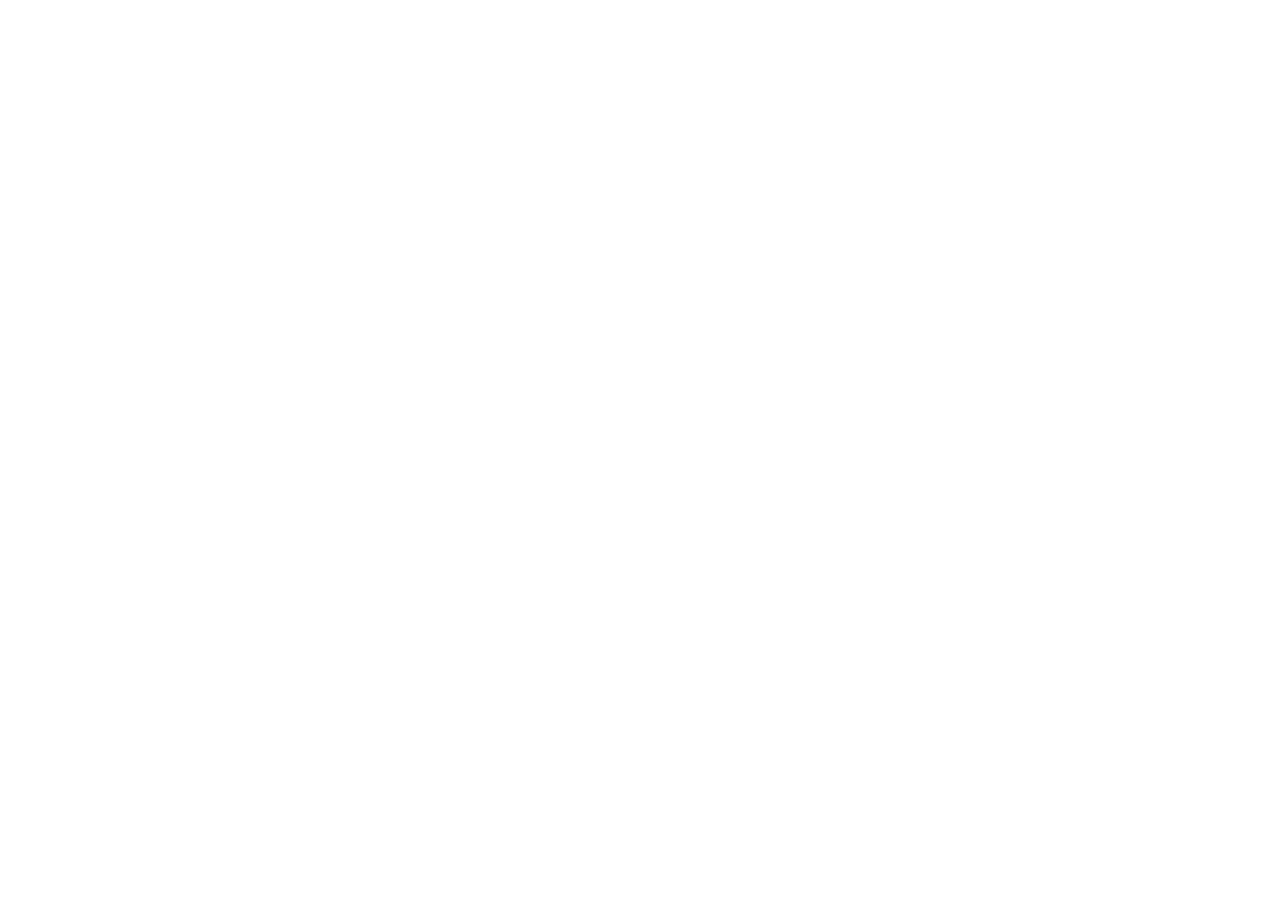
==== public/index.html @ b083a92e "base html and css" ====
<!doctype html>
<html>

<head>

	<meta charset="utf-8">
	<meta name="viewport" content="width=device-width, initial-scale=1.0">

	<title>IssacCohen Project(Placeholder)</title>

	<link rel="stylesheet" type="text/css" href="css/style.css">

</head>

<body>
	
</body>

</html>
---- public/css/style.css ----
/*IssacCohen stylesheet*/
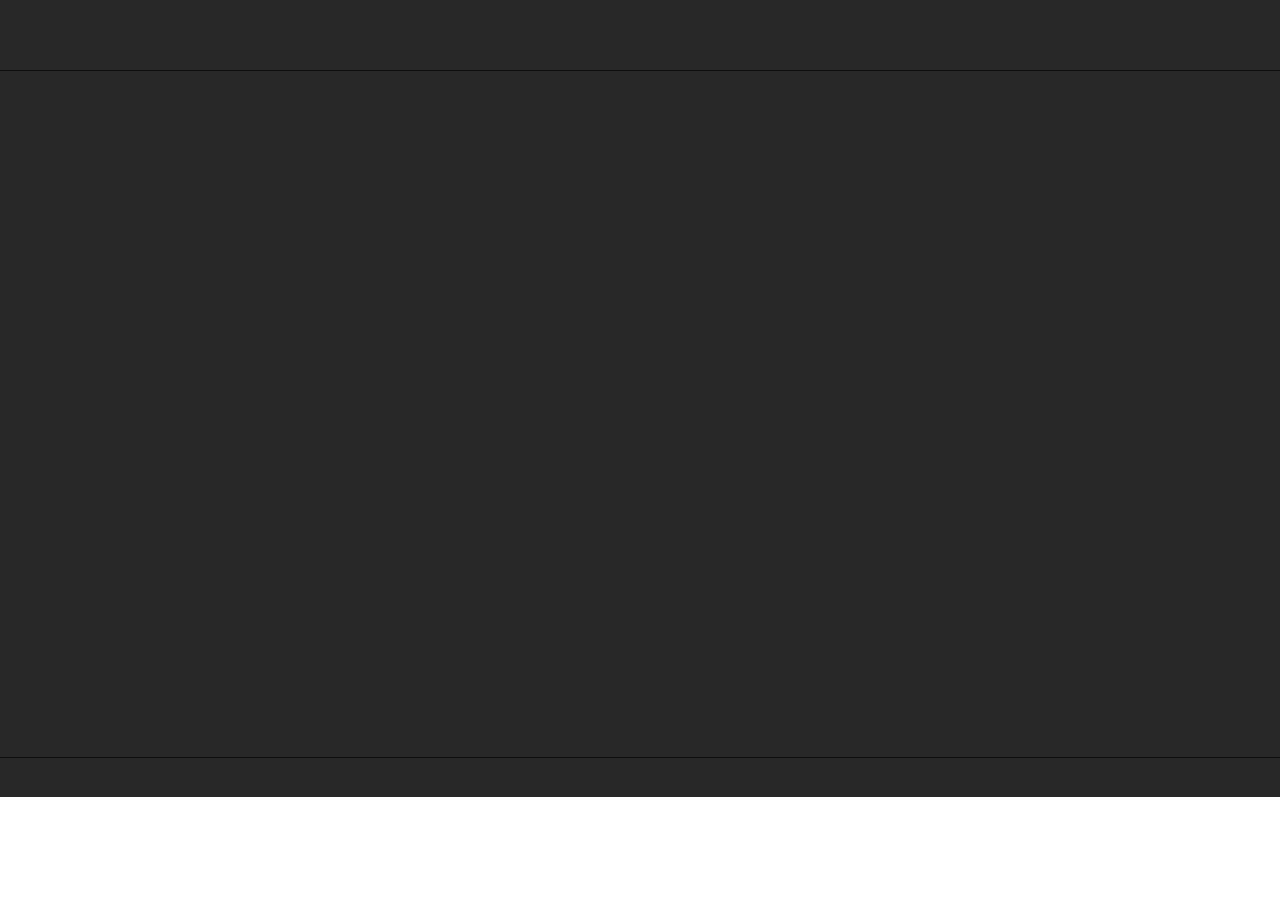
==== commit e08214ca: "more basic structure for the page body" ====
--- a/public/index.html
+++ b/public/index.html
@@ -2,18 +2,27 @@
 <html>
 
 <head>
-
 	<meta charset="utf-8">
 	<meta name="viewport" content="width=device-width, initial-scale=1.0">
 
 	<title>IssacCohen Project(Placeholder)</title>
 
 	<link rel="stylesheet" type="text/css" href="css/style.css">
-
 </head>
 
 <body>
-	
+
+	<div id="wrap">
+
+		<div id="header">
+		</div>
+		<div id="main">
+		</div>
+		<div id="footer">
+		</div> 
+		
+	</div>
+
 </body>
 
 </html>--- a/public/css/style.css
+++ b/public/css/style.css
@@ -1 +1,54 @@
-/*IssacCohen stylesheet*/+/*IssacCohen stylesheet*/
+body{
+
+	font-family: Helvetica,Arial,sans-serif;
+	font-size: 14px;
+	line-height: 20px;
+	margin: 0;
+	padding: 0;
+}
+
+#wrap{
+
+	-webkit-transition: -webkit-filter .25s ease-out 0;
+	-webkit-transition-property: -webkit-filter;
+	-webkit-transition-duration: 0.25s;
+	-webkit-transition-timing-function: ease-out;
+	-webkit-transition-delay: 0s;
+	transition: -webkit-filter .25s ease-out 0s;
+	transition-property: -webkit-filter;
+	transition-duration: 0.25s;
+	transition-timing-function: ease-out;
+	transition-delay: 0s;
+	
+	position: relative;
+	overflow-x: hidden;
+
+	margin: 0;
+}
+
+#header{
+
+	background: #282828;
+	display: block;
+	width: 100%;
+	height: 5em;
+	border-bottom: 1px solid #0e0e0e;
+	margin: 0;
+}
+
+#main{
+
+	display: block;
+	height:49em;
+	background: #282828;
+}
+
+#footer{
+
+	display: block;
+	background: #282828;
+	width: 100%;
+	border-top: 1px solid #0e0e0e;
+	height:2.8em;
+}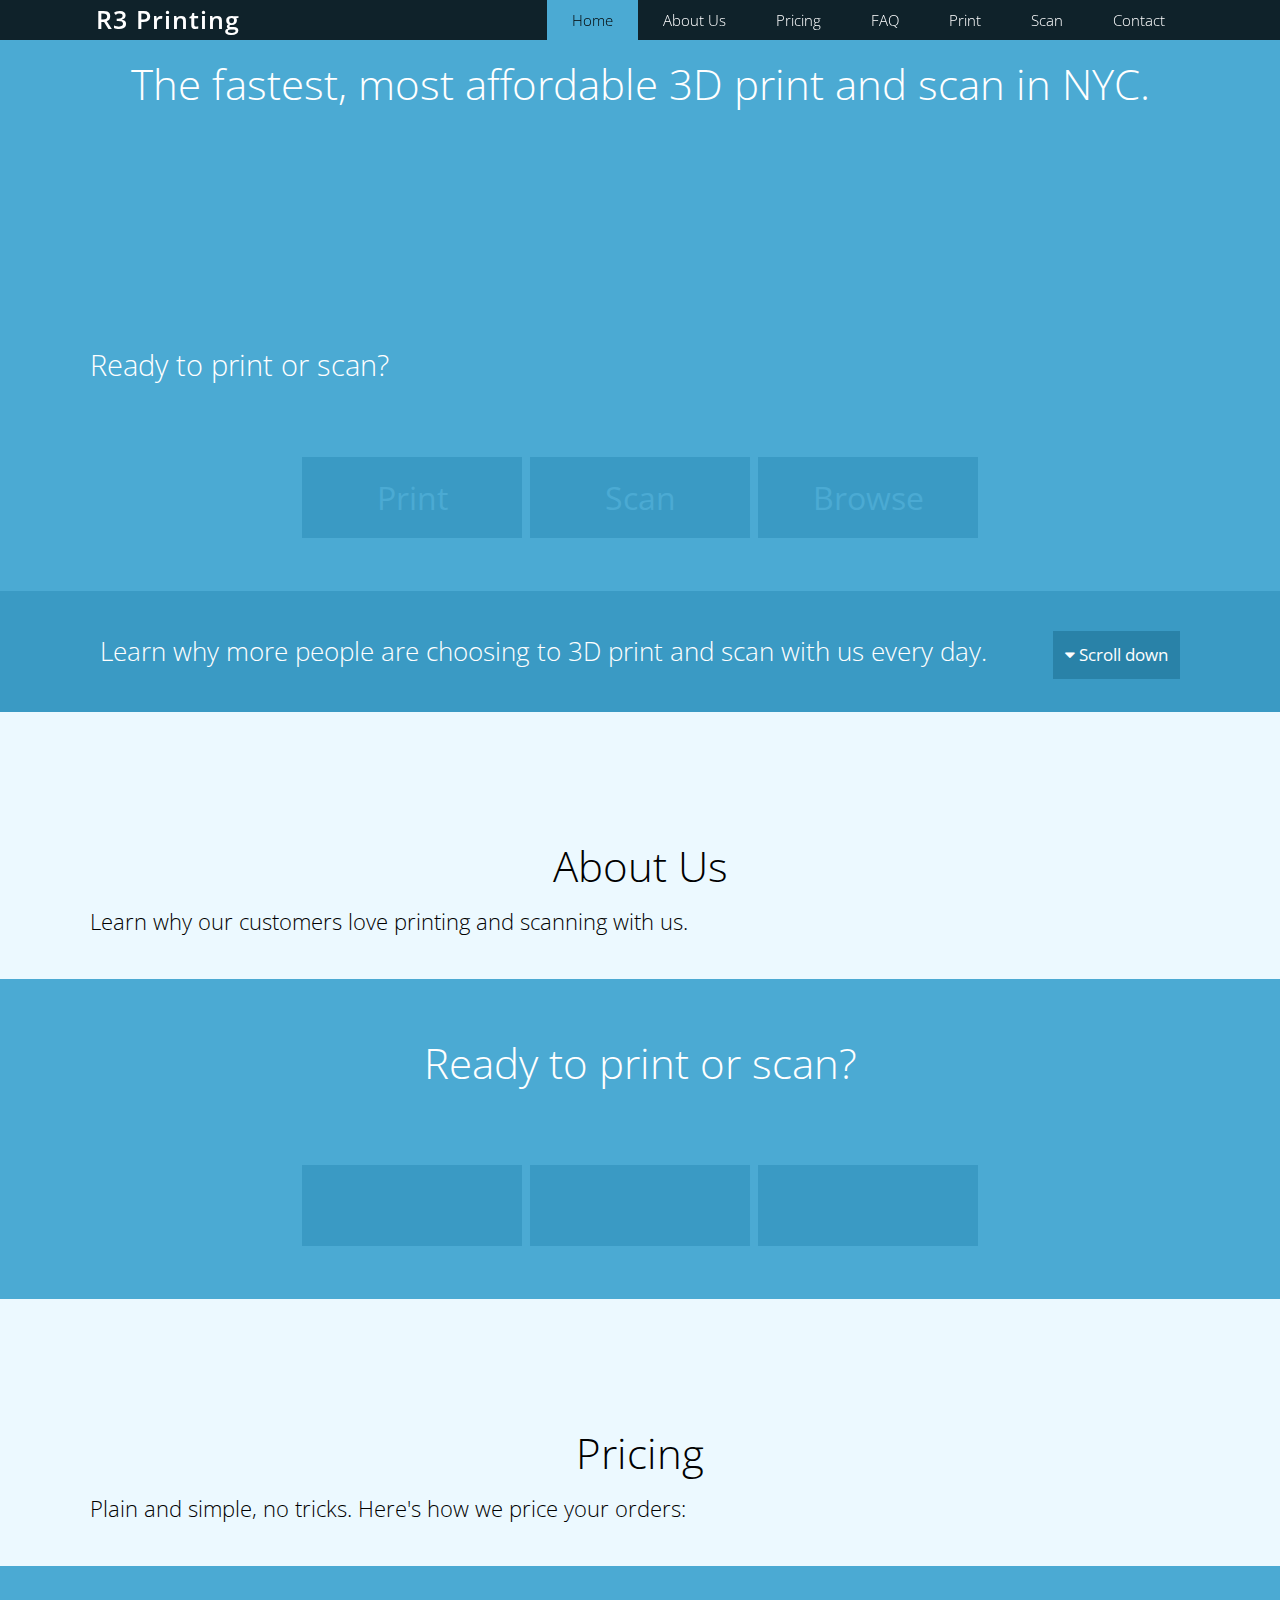
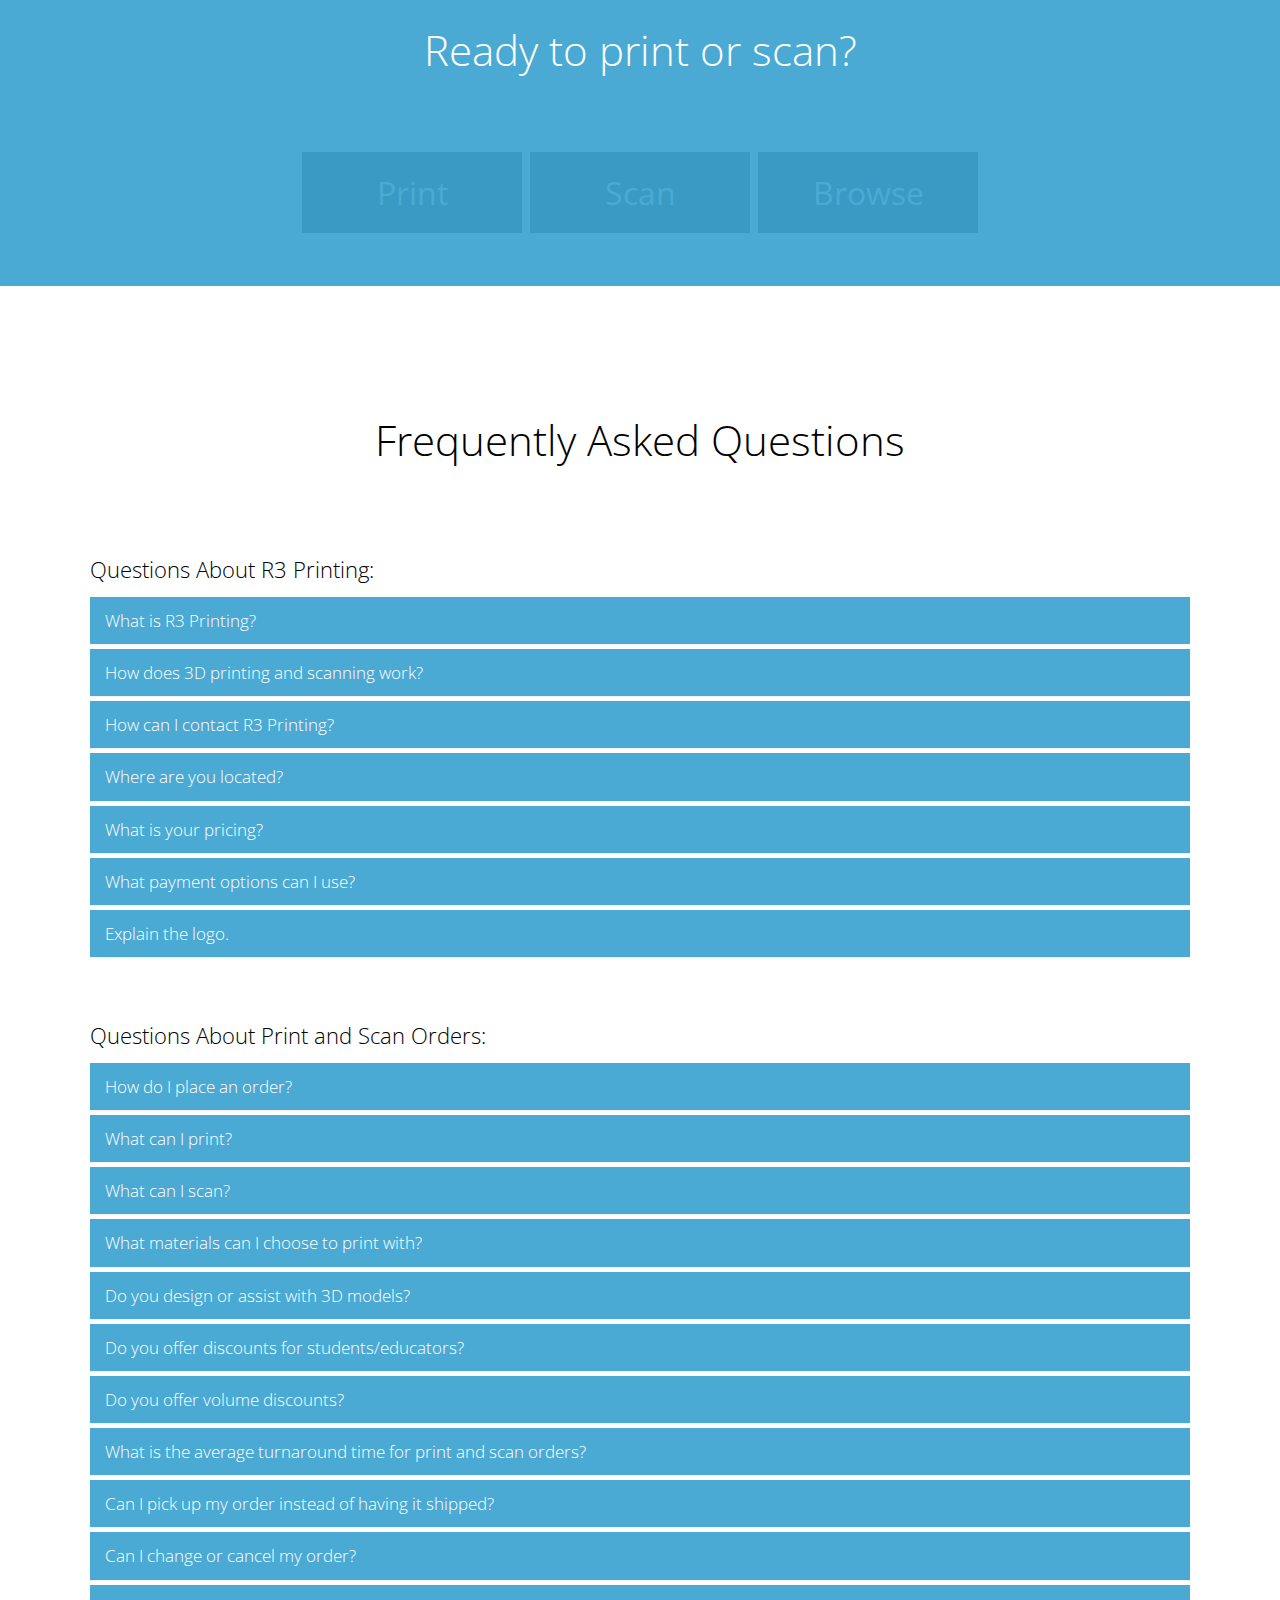
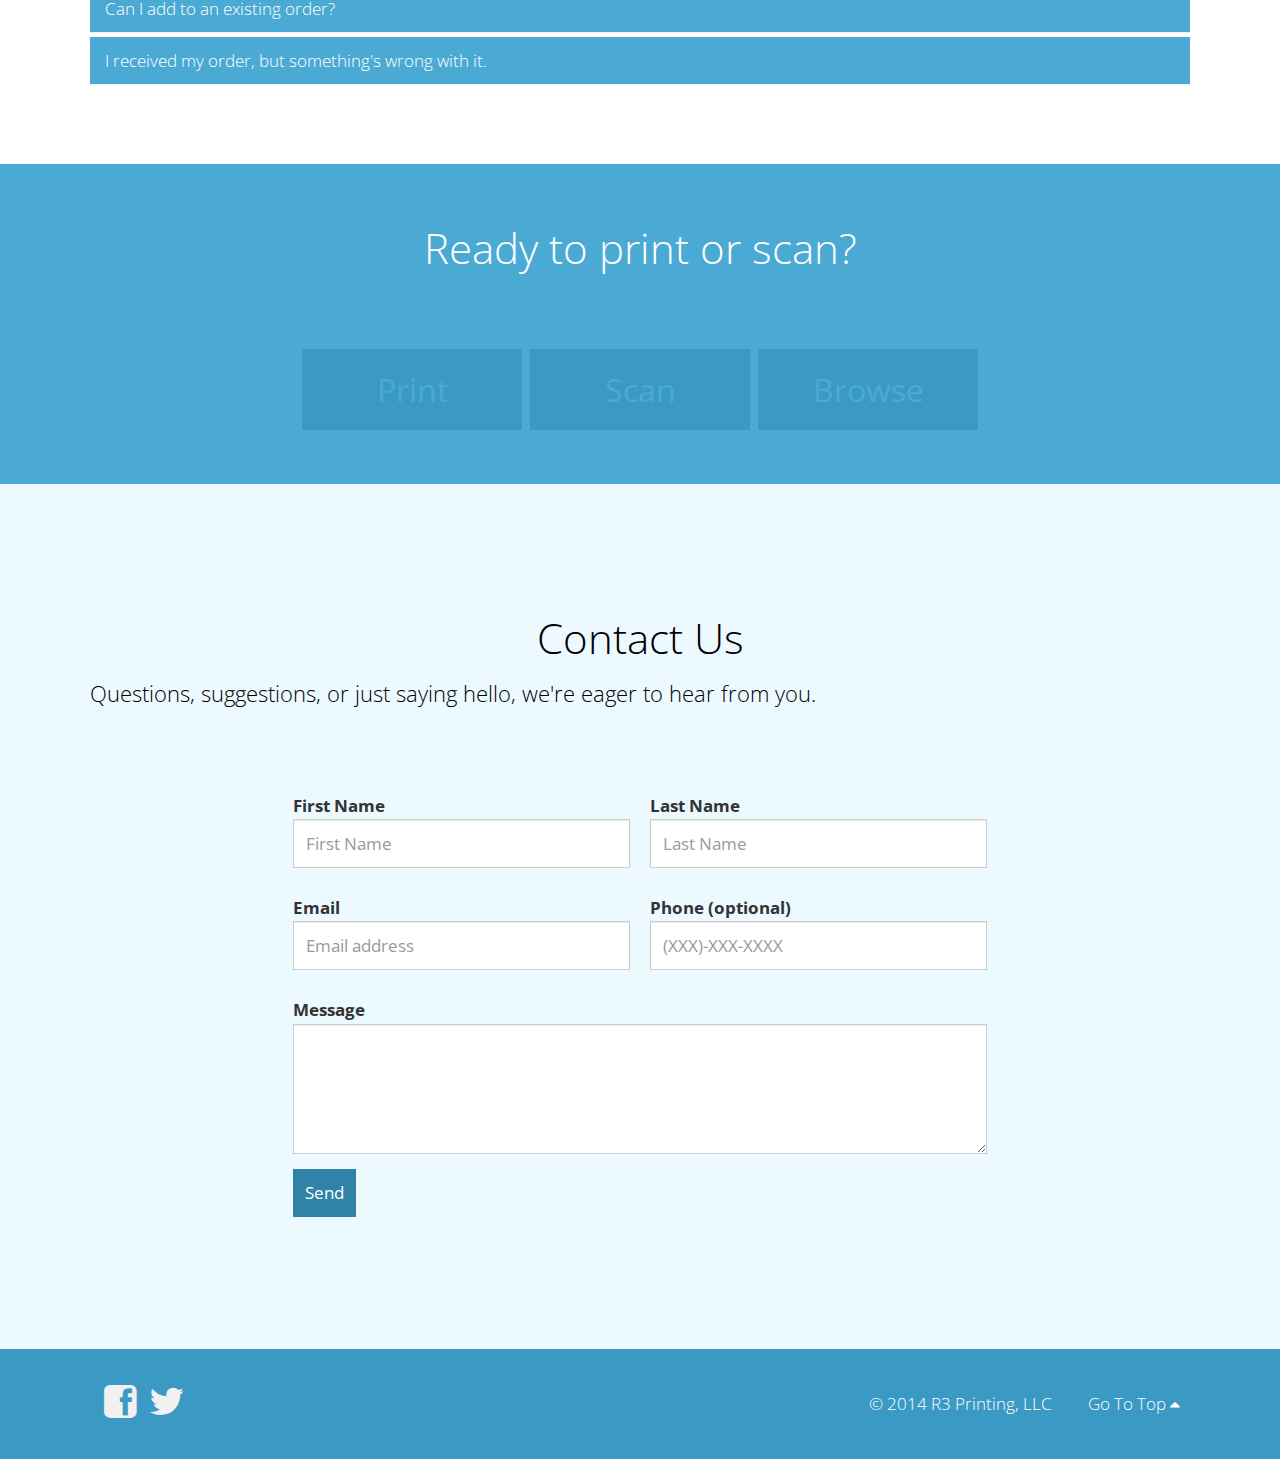
==== commit 6f973232: "Major Restructure and include fixes" ====
--- a/public/index.html
+++ b/public/index.html
@@ -1,28 +1,544 @@
-<!doctype html>
-<html>
-
+<!DOCTYPE html>
+<html lang="en">
 <head>
-	<meta charset="utf-8">
-	<meta name="viewport" content="width=device-width, initial-scale=1.0">
-
-	<title>IssacCohen Project(Placeholder)</title>
-
-	<link rel="stylesheet" type="text/css" href="css/style.css">
+  <title>R3 Printing</title>
+  <meta name="viewport" content="width=device-width, initial-scale=1.0">
+  <meta charset="utf-8">
+  <meta name="description" content="The fastest, most affordable 3D print and scan in NYC.">
+  <meta name="author" content="R3 Printing">
+
+  <!-- Load The Story -->
+  <link id="the-story-css-file" href="css/the-story.min.css" rel="stylesheet" media="screen">
+
+  <!-- Favicon -->
+  <link rel="shortcut icon" href="images/favicon.ico">
+
+
+<meta http-equiv=X-UA-Compatible content=IE=edge>
+<script src="lib/js/jquery-1.9.1.min.js"></script>
+  <script src="lib/js/forms.js"></script>
+  <script src="lib/js/ajaxfileupload.js"></script>
+  <script>
+  if (typeof jQuery == 'undefined') {
+    document.write(unescape("%3Cscript src='lib/js/jquery-1.9.1.min.js' type='text/javascript'%3E%3C/script%3E"));
+  }
+  </script>
+  <script>
+        $(document).ready(function(){
+              $('.message').click(function(){       
+                  $(this).animate({top: -$(this).outerHeight()}, 500);
+              });
+              // Make send button change into "loading":
+              $('#send').on('click', function () {
+               $('#send').button('loading');
+               });
+              var options = { 
+                complete: function(response) 
+                {
+                    $('#modalBody').html(response.responseText);
+                    $('#myModal').modal({show:true});
+                    $('#send').button('reset');
+                }
+              }; 
+             $('#myForm').ajaxForm(options);
+        });   
+   </script>
 </head>
 
-<body>
-
-	<div id="wrap">
-
-		<div id="header">
-		</div>
-		<div id="main">
-		</div>
-		<div id="footer">
-		</div> 
-		
-	</div>
-
+
+<body id="top" data-spy="scroll" data-target=".navbar" data-offset="50">
+  <nav class="navbar navbar-default navbar-fixed-top" role="navigation">
+    <div class="navbar-container">
+      <div class="navbar-header">
+        <button type="button" class="navbar-toggle" data-toggle="collapse" data-target=".navbar-ex1-collapse">
+          <span class="sr-only">Toggle navigation</span>
+          <i class="fa fa-bars"></i>
+        </button>
+        <a class="navbar-brand" href="#">R3 Printing</a> 
+      </div>
+      <div id="nav-collapse" class="collapse navbar-collapse navbar-ex1-collapse">
+        <ul class="nav navbar-nav navbar-right">
+          <li class="active"><a title="Home" class="scroll brand-1" href="#Home">Home</a></li>
+          <li><a title="About Us" href="#About" class=" scroll brand-4">About Us</a></li>
+          <li><a title="Pricing" href="#Pricing" class="scroll brand-3">Pricing</a></li>
+          <li><a title="FAQ" href="#FAQ" class="scroll fadeto brand-4">FAQ</a></li>
+          <li><a title="Print" href="print.html">Print</a></li>
+          <li><a title="Scan" href="scan.html">Scan</a></li>
+          <li><a title="Contact Us" href="#Contact" class="scroll fadeto brand-3">Contact</a></li>
+        </ul>
+      </div>
+    </div>
+  </nav>
+
+
+
+
+
+  <!-- Home Page -->
+  <div id="Home" class="newsletter color-1">
+    <div class="inner-page">
+      <h2 class="page-headline">The fastest, most affordable 3D print and scan in NYC.</h2>
+    </div>
+    <div class="row inner-page">
+      <div class="col-md-4 col-md-pull-8">
+        <ul class="big-list">
+          <li><i></i> There's many reasons to love printing and scanning with R3.</li>
+        </ul>
+      </div>
+    </div>
+  </div> 
+
+  <div class="clients color-1">
+      <div class="inner-page">
+        <h3 class="headline">Ready to print or scan?</h3>
+      </div>
+      <div class="inner-page row">
+        <ul class="clients list-inline">
+          <li><i></i> <a href="http://www.r3printing.com/print" >Print </a></li>
+          <li><i></i> <a href="http://www.r3printing.com/scan" >Scan</a></li>
+          <li><i></i> <a href="http://www.r3printing.com/free-objects" >Browse</a></li>
+        </ul> 
+      </div>
+    </div>
+  </div>
+
+  <div class="sign-up color-2 visible-lg">
+    <div class="row inner-page">
+      <div class="col-md-12">
+        <h4 class="pull-left">Learn why more people are choosing to 3D print and scan with us every day.</h4>
+        <a href="#About" class="scroll btn btn-primary pull-right"><i class="fa fa-caret-down"></i> Scroll down</a>
+      </div>
+    </div>
+  </div> 
+  <!-- End Home Page-->  
+
+
+
+
+
+<!-- About Us page-->
+<div id="About" class="page color-3">
+  <div class="inner-page">
+    <h2 class="page-headline">About Us</h2>
+    <h4 class="headline">Learn why our customers love printing and scanning with us.</h4>
+
+
+
+</div>
+<div class="clients color-1">
+      <div class="inner-page">
+        <h2 class="page-headline">Ready to print or scan?</h2>
+      </div>
+      <div class="inner-page row">
+        <ul class="clients list-inline">
+          <li><i></i> <a href="http://www.r3printing.com/print" >Print </a></li>
+          <li><i></i> <a href="http://www.r3printing.com/scan" >Scan</a></li>
+          <li><i></i> <a href="http://www.r3printing.com/free-objects" >Browse</a></li>
+        </ul> 
+      </div>
+    </div>
+  </div>
+</div>
+
+
+
+  <!-- Pricing page -->
+  <div id="Pricing" class="page color-3">
+    <div class="inner-page">
+      <h2 class="page-headline">Pricing</h2>
+      <h4 class="headline">Plain and simple, no tricks. Here's how we price your orders:</h4>
+
+
+    </div>
+  </div>
+  <div class="clients color-1">
+      <div class="inner-page">
+        <h2 class="page-headline">Ready to print or scan?</h2>
+      </div>
+      <div class="inner-page row">
+        <ul class="clients list-inline">
+          <li><i></i> <a href="http://www.r3printing.com/print" >Print </a></li>
+          <li><i></i> <a href="http://www.r3printing.com/scan" >Scan</a></li>
+          <li><i></i> <a href="http://www.r3printing.com/free-objects" >Browse</a></li>
+        </ul> 
+      </div>
+    </div>
+  </div>
+  </div>
+ 
+
+
+
+
+  <!-- FAQ page -->
+  <div id="FAQ" class="page color-4">
+    <div class="inner-page">
+      <h2 class="page-headline">Frequently Asked Questions</h2>
+    </div>
+    <div class="row inner-page">
+      <h4>Questions About R3 Printing:</h4>
+        <!-- Accordions -->
+        <div class="panel-group" id="accordion">
+          <div class="panel panel-primary">
+            <a class="accordion-toggle" data-toggle="collapse" data-parent="#accordion2" href="#collapseOne">
+              <div class="panel-heading">
+                What is R3 Printing?
+              </div>
+            </a>
+            <div id="collapseOne" class="accordion-body collapse">
+              <div class="panel-body">
+                <p>R3 Printing is your area's fastest, most affordable 3D printing and scanning service. At R3 Printing, you can take a virtual 3D file and make it into a physical object you can touch and feel. Or you can do the reverse: scan any physical object and turn it into a virtual 3D representation that you can modify, manipulate, and even print again! </p>
+                <p>Learn more about how 3D printing and scanning works below by clicking the next question below.</p>
+              </div>
+            </div>
+          </div>
+          <div class="panel panel-primary">
+            <a class="accordion-toggle" data-toggle="collapse" data-parent="#accordion2" href="#collapseTwo">
+              <div class="panel-heading">
+                How does 3D printing and scanning work?
+              </div>
+            </a>
+            <div id="collapseTwo" class="accordion-body collapse">
+              <div class="panel-body">
+                <p>There are multiple methods to 3D print an object, but they all rely on the same principle: a 3D printer takes a raw material, like PLA plastic, and deposits it in layers, building an object layer by layer from the ground up. The thinner the layers, the less noticable they are. Our highest resolution is a 100 micron layer height, no thicker than a single sheet of paper, which allows for ultra-smooth 3D printed parts with structural and aesthetic qualities comparable to their injection-molded or CNC counterparts</p>
+                <p>The basic principle behind 3D scanning relies on a camera attached to a computer to be able to gauge distance. A regular camera can only see images, but cannot tell distance. Your brain can gauge distance because you have two eyes, and it calculates distance via the slight variations in the two images each eye produces. Our 3D scanners work in a very similar way, sometimes using multiple cameras to tell distance, and sometimes with the assistance of a laser.</p>
+              </div>
+            </div>
+          </div>
+          <div class="panel panel-primary">
+            <a class="accordion-toggle" data-toggle="collapse" data-parent="#accordion2" href="#collapseThree">
+              <div class="panel-heading">
+                How can I contact R3 Printing?
+              </div>
+            </a>
+            <div id="collapseThree" class="accordion-body collapse">
+              <div class="panel-body">
+                <p>You can contact us via our built-in web form on our <a href="http://www.r3printing.com/contact" >Contact</a> page, or reach out to us from your own email account at <a href="mailto: contact@r3printing.com" >contact@r3printing.com</a>. Also feel free to reach out via our social media pages, linked to at the bottom of every page.</p>
+                <p>We'd love to hear from you, so please feel free to reach out with questions, comments, concerns, suggestions, or just to say hello!</p>
+              </div>
+            </div>
+          </div>
+         <div class="panel panel-primary">
+            <a class="accordion-toggle" data-toggle="collapse" data-parent="#accordion2" href="#collapse8">
+              <div class="panel-heading">
+                Where are you located?
+              </div>
+            </a>
+            <div id="collapse8" class="accordion-body collapse">
+              <div class="panel-body">
+                <p>While our headquarters are located in Morningside Heights, our <a href="http://www.r3printing.com/automated-pickup-dropoff-kiosk" >Automated Pickup/Dropoff Kiosk</a> is at a different location. To pick up your prints or to drop off objects to be scanned, head to our <a href="http://www.r3printing.com/automated-pickup-dropoff-kiosk" >Automated Pickup/Dropoff Kiosk</a> at (address to be determined).</p>
+              </div>
+            </div>
+          </div>
+          <div class="panel panel-primary">
+            <a class="accordion-toggle" data-toggle="collapse" data-parent="#accordion2" href="#collapseFive">
+              <div class="panel-heading">
+                What is your pricing?
+              </div>
+            </a>
+            <div id="collapseFive" class="accordion-body collapse">
+              <div class="panel-body">
+                <p>Our print pricing is based on the volume of plastic required to print your object. The cost of scanning is tiered. Each object is a flat fee depending on which tier it falls into. Tiers are determined by object size. Additional fees may apply for print and/or scan options such as expedited turnaround or finishing options.</p>
+                <p>Get more details on our <a href="http://www.r3printing.com/Pricing" >Pricing</a> page.</p>
+              </div>
+            </div>
+          </div>
+          <div class="panel panel-primary">
+            <a class="accordion-toggle" data-toggle="collapse" data-parent="#accordion2" href="#collapseSix">
+              <div class="panel-heading">
+                What payment options can I use?
+              </div>
+            </a>
+            <div id="collapseSix" class="accordion-body collapse">
+              <div class="panel-body">
+                <p>We accept all major credit and debit cards as well as PayPal.</p>
+                <p>Use your credit/debit card or PayPal account to pay securely online or at our <a href="http://www.r3printing.com/automated-pickup-dropoff-kiosk" >Automated Pickup/Dropoff Kiosk</a>. All orders must be paid before the print or scan process can begin. </p>
+              </div>
+            </div>
+          </div>
+          <div class="panel panel-primary">
+            <a class="accordion-toggle" data-toggle="collapse" data-parent="#accordion2" href="#collapseSeven">
+              <div class="panel-heading">
+                Explain the logo.
+              </div>
+            </a>
+            <div id="collapseSeven" class="accordion-body collapse">
+              <div class="panel-body">
+                <p>The funny-looking 'R' with the superscript '3' is actually a mathematical notation. The 'R' stands for 'real numbers' (yes, there is such a thing as imaginary numbers!), and the '3' superscript denotes a three-dimensional system. So mathematically speaking, our logo just says "3D Printing"!</p>
+              </div>
+            </div>
+          </div>
+        </div> <!-- /Accordion -->
+
+<div style="height: 50px;">&nbsp;</div>
+
+<h4>Questions About Print and Scan Orders:</h4>
+        <!-- Accordions -->
+        <div class="panel-group" id="accordion">
+           <div class="panel panel-primary">
+            <a class="accordion-toggle" data-toggle="collapse" data-parent="#accordion2" href="#collapseFour">
+              <div class="panel-heading">
+                How do I place an order?
+              </div>
+            </a>
+            <div id="collapseFour" class="accordion-body collapse">
+              <div class="panel-body">
+                <p>To submit your object for printing, head over to our <a href="http://www.r3printing.com/print" >Print</a> page and follow the steps. Your object must be in a watertight or manifold .stl file. For more information on this, head over to our <a href="http://www.r3printing.com/printing-help" >Printing Help</a> page or <a href="http://www.r3printing.com/contact" >Contact Us</a> if you need additional assistance. Once your object is submitted and payment is received, the printing process begins, and you will be notified when your print is complete and ready for pickup or has been shipped!</p>
+                <p>To submit an object for scanning, visit our <a href="http://www.r3printing.com/automated-pickup-dropoff-kiosk" >Automated Pickup/Dropoff Kiosk</a>. When your object has been scanned, it will be available for retreival and the .stl file of the scan will be emailed to you. Read more about scanning with us on the <a href="http://www.r3printing.com/scan" >Scan</a> page.</p>
+              </div>
+            </div>
+          </div>
+          <div class="panel panel-primary">
+            <a class="accordion-toggle" data-toggle="collapse" data-parent="#accordion2" href="#collapse9">
+              <div class="panel-heading">
+                What can I print?
+              </div>
+            </a>
+            <div id="collapse9" class="accordion-body collapse">
+              <div class="panel-body">
+                <p>Pretty much anything! Your object must be a 'watertight' or 'manifold' .stl file for it to be accepted. For more information on this, head over to our <a href="http://www.r3printing.com/printing-help" >Printing Help</a> page or <a href="http://www.r3printing.com/contact" >Contact Us</a> if you need additional assistance. If you haven't designed your own object, you can browse a virtually bottomless library of printable objects on sites like <a href="http://www.thingiverse.com" >Thingiverse</a>. </p>
+                  <p>Past that, you are limited only by our maximum print size (24" L x 24" W x 24" H) and your imagination! Please note that certain objects might be banned by our <a href="http://www.r3printing.com/terms-of-use" >Terms of Use</a>.</p>
+              </div>
+            </div>
+          </div>
+          <div class="panel panel-primary">
+            <a class="accordion-toggle" data-toggle="collapse" data-parent="#accordion2" href="#collapsescan">
+              <div class="panel-heading">
+                What can I scan?
+              </div>
+            </a>
+            <div id="collapsescan" class="accordion-body collapse">
+              <div class="panel-body">
+                <p>Anything our scanners can handle! Read more about our scanning capabilities on our <a href="http://www.r3printing.com/scan" >Scan</a> page.Check out the pricing system for scans on our <a href="http://www.r3printing.com/pricing" >Pricing</a> page.</p>
+                <p>Please note that certain objects might be banned by our <a href="http://www.r3printing.com/terms-of-use" >Terms of Use</a>.</p>
+              </div>
+            </div>
+          </div>
+          <div class="panel panel-primary">
+            <a class="accordion-toggle" data-toggle="collapse" data-parent="#accordion2" href="#collapse10">
+              <div class="panel-heading">
+                What materials can I choose to print with?
+              </div>
+            </a>
+            <div id="collapse10" class="accordion-body collapse">
+              <div class="panel-body">
+                <p>We print exclusively with PLA plastic. PLA (short for Polylactic Acid) is a biodegradable plastic derived from corn starch. It's green to produce and green to discard. You can even compost your prints to be extra friendly to the environment.</p>
+                <p>But just because we print in one type of plastic doesn't mean you don't have options! We offer a wide array of colors, and you can also choose from specialty options such as flexible PLA.</p>
+                <p>PLA is also non-toxic. PLA-printed parts are safe to be around children, though please know that PLA is not currently FDA approved, and should not be used as utensils and should be kept away from heat or hot liquids. Learn more about PLA's material properties on our <a href="http://www.r3printing.com/engineering" >Engineering</a> page.</p>
+              </div>
+            </div>
+          </div>
+          <div class="panel panel-primary">
+            <a class="accordion-toggle" data-toggle="collapse" data-parent="#accordion2" href="#collapse11">
+              <div class="panel-heading">
+                Do you design or assist with 3D models?
+              </div>
+            </a>
+            <div id="collapse11" class="accordion-body collapse">
+              <div class="panel-body">
+                <p>Unfortunately, our current manpower doesn't allow us to do so. However, we would love to provide this service, so if you're an experienced 3D modeler, please <a href="http://www.r3printing.com/contact" >Contact Us</a> !</p>
+              </div>
+            </div>
+          </div>
+          <div class="panel panel-primary">
+            <a class="accordion-toggle" data-toggle="collapse" data-parent="#accordion2" href="#collapse12">
+              <div class="panel-heading">
+                Do you offer discounts for students/educators?
+              </div>
+            </a>
+            <div id="collapse12" class="accordion-body collapse">
+              <div class="panel-body">
+                <p>You bet!</p>
+                <p>Anyone with a .edu email address automatically gets a 10% reduction for any print or scan offer.</p>
+              </div>
+            </div>
+          </div>
+          <div class="panel panel-primary">
+            <a class="accordion-toggle" data-toggle="collapse" data-parent="#accordion2" href="#collapse13">
+              <div class="panel-heading">
+                Do you offer volume discounts?
+              </div>
+            </a>
+            <div id="collapse13" class="accordion-body collapse">
+              <div class="panel-body">
+                <p>Unfortunately, the very nature of 3D printing doesn't allow for volume discounts. It takes the same amount of time and plastic to print or scan each individual object in a large order as in a small one. But we're working hard to streamline our process so that we can offer you the lowest possible price on all of our services.</p>
+              </div>
+            </div>
+          </div>
+          <div class="panel panel-primary">
+            <a class="accordion-toggle" data-toggle="collapse" data-parent="#accordion2" href="#collapse14">
+              <div class="panel-heading">
+                What is the average turnaround time for print and scan orders?
+              </div>
+            </a>
+            <div id="collapse14" class="accordion-body collapse">
+              <div class="panel-body">
+                <p>We pride ourselves on consistently getting our clients their prints and scans done and back in their hands in under a week and a half. However, during times of high demand or for large print orders, the turnaround time may increase slightly.</p>
+              </div>
+            </div>
+          </div>
+          <div class="panel panel-primary">
+            <a class="accordion-toggle" data-toggle="collapse" data-parent="#accordion2" href="#collapse15">
+              <div class="panel-heading">
+                Can I pick up my order instead of having it shipped?
+              </div>
+            </a>
+            <div id="collapse15" class="accordion-body collapse">
+              <div class="panel-body">
+                <p>Absolutely! We recognize that receiving your print or scanned object in a timely manner is important, so we've made picking up orders very convenient with our <a href="http://www.r3printing.com/automated-pickup-dropoff-kiosk" >Automated Pickup/Dropoff Kiosk</a>. All you need to do is bring your order confirmation code with you either printed or on your mobile device, scan it in, and pick up your order!</p>
+                <p>Check out the <a href="http://www.r3printing.com/automated-pickup-dropoff-kiosk" >Automated Pickup/Dropoff Kiosk</a> page for more information about location and hours.</p>
+              </div>
+            </div>
+          </div>
+          <div class="panel panel-primary">
+            <a class="accordion-toggle" data-toggle="collapse" data-parent="#accordion2" href="#collapse16">
+              <div class="panel-heading">
+                Can I change or cancel my order?
+              </div>
+            </a>
+            <div id="collapse16" class="accordion-body collapse">
+              <div class="panel-body">
+                <p>All of our orders are custom, so once an order is submitted, the fulfillment process begins and we can no longer change or cancel it. For more information visit our <a href="http://www.r3printing.com/order-policy" >Order Policy</a> page or <a href="http://www.r3printing.com/contact" >Contact Us</a> and we will be happy to assist you.</p>
+              </div>
+            </div>
+          </div>
+          <div class="panel panel-primary">
+            <a class="accordion-toggle" data-toggle="collapse" data-parent="#accordion2" href="#collapse17">
+              <div class="panel-heading">
+                Can I add to an existing order?
+              </div>
+            </a>
+            <div id="collapse17" class="accordion-body collapse">
+              <div class="panel-body">
+                <p>Once an order is submitted, the fulfillment process begins and we can no longer change or cancel it. But if you would like to print or scan more objects, simply submit a new order. There's no price incentive to print or scan all in one order. For more information visit our <a href="http://www.r3printing.com/pricing" >Pricing</a> page or <a href="http://www.r3printing.com/contact" >Contact Us</a> and we will be happy to assist you.</p>
+              </div>
+            </div>
+          </div>
+          <div class="panel panel-primary">
+            <a class="accordion-toggle" data-toggle="collapse" data-parent="#accordion2" href="#collapse18">
+              <div class="panel-heading">
+                I received my order, but something's wrong with it.
+              </div>
+            </a>
+            <div id="collapse18" class="accordion-body collapse">
+              <div class="panel-body">
+                <p>We're sorry to hear that! But don't worry, we'll do everything we can to make it right. Please <a href="http://www.r3printing.com/contact" >Contact Us</a> and we will make sure that you are connected to the right department, where an R3 Printing service representative will work with you personally to set things right.</p>
+              </div>
+            </div>
+          </div>
+        </div> <!-- /Accordion -->
+      </div>
+    </div>  <!-- /row -->
+
+    <div style="height: 50px;">&nbsp;</div>
+
+<div class="clients color-1">
+      <div class="inner-page">
+        <h2 class="page-headline">Ready to print or scan?</h2>
+      </div>
+      <div class="inner-page row">
+        <ul class="clients list-inline">
+          <li><i></i> <a href="http://www.r3printing.com/print" >Print </a></li>
+          <li><i></i> <a href="http://www.r3printing.com/scan" >Scan</a></li>
+          <li><i></i> <a href="http://www.r3printing.com/free-objects" >Browse</a></li>
+        </ul> 
+      </div>
+    </div>
+  </div>
+
+  </div>
+
+
+
+
+
+  <!-- Contact page -->
+  <div id="Contact" class="page color-3">
+  
+   <div class="inner-page">
+      <h2 class="page-headline">Contact Us</h2>
+      <h4 class="headline">Questions, suggestions, or just saying hello, we're eager to hear from you.</h4>
+    </div>
+    <div class="row inner-page" style="margin-top:0px">
+      <div class="col-md-8 col-md-offset-2">
+             <!-- FORM -->
+              <div class="container">
+                <form class="form-horizontal" id="myForm" method="post" role="form" action="contact.php">             
+                  <!-- Personal Information -->                
+                  <div class="form-group">  
+                    <div class="col-sm-6">
+                      <label for="firstName" class="control-label">First Name</label>
+                      <input id="firstName" name="firstName" type="text" class="form-control" placeholder="First Name" required> 
+                    </div>  
+                    <div class="col-sm-6">
+                      <label for="lastName" class="control-label">Last Name</label>
+                      <input id="lastName" name="lastName" type="text" class="form-control" placeholder="Last Name" required> 
+                    </div>  
+                  </div>
+                  <div class="form-group">
+                    <div class="col-sm-6">
+                      <label for="email" class="control-label">Email</label>
+                      <input id="email" name="email" type="email" class="form-control" placeholder="Email address" required>
+                    </div>
+                    <div class="col-sm-6">
+                      <label for="phone" class="control-label">Phone (optional)</label>
+                      <input id="phone" name="phone" type="tel" class="form-control" placeholder="(XXX)-XXX-XXXX"> 
+                    </div>
+                  </div>
+                  <div class="form-group">
+                    <div class="col-sm-12">
+                      <label for="comments" class="control-label">Message</label>
+                      <textarea id="comments" name="comments" class="form-control" rows="4">  </textarea>
+                    </div>
+                  </div>
+                  <button id="send" data-loading-text="Sending..." value="send" name="send" type="submit" class="btn btn-info">Send</button>
+                    <br><br>
+                </form>
+            </div>
+            <div style="height: 75px;">&nbsp;</div>
+  </div>
+  </div>
+  </div>
+  </div>
+
+
+
+
+
+  
+
+  <!-- The footer, social media icons, and copyright -->
+  <footer class="newsletter color-2">
+    <div class="inner-page row">
+      <div class="col-md-6 social">
+        <a href="http://facebook.com/r3printingco"><i class="fa fa-facebook-square"></i></a>
+        <a href="http://twitter.com/r3printingco"><i class="fa fa-twitter"></i></a>
+      </div>
+      <div class="col-md-6 text-right copyright">
+        <a href="http://www.r3printing.com/copyright" >&copy; 2014 R3 Printing, LLC</a> &nbsp &nbsp &nbsp &nbsp <a href="#top" class="scroll">Go To Top <i class="fa fa-caret-up"></i></a>
+      </div>
+    </div>
+  </footer>
+  <script src="//ajax.googleapis.com/ajax/libs/jquery/1.9.1/jquery.min.js"></script>
+  <script>
+  if (typeof jQuery == 'undefined') {
+    document.write(unescape("%3Cscript src='lib/js/jquery-1.9.1.min.js' type='text/javascript'%3E%3C/script%3E"));
+  }
+  </script>
+
+  <!-- JQUERY END -->
+
+  <!-- Minimize in production. -->
+
+  <script src="lib/js/bootstrap.js"></script>
+  <script src="lib/js/lazyload.js"></script>
+  <script src="lib/js/spin.js"></script>
+  <script src="lib/js/bootstrap.js"></script>
+  <script src="lib/js/lightbox.js"></script>
+  <script src="lib/js/bootstrap.js"></script>
+  <script src="lib/js/jquery.history.js"></script>
+
+    <!-- Main js fail. -->
+  <script src="lib/js/main.js"></script>
 </body>
-
 </html>--- a/public/css/the-story.min.css
+++ b/public/css/the-story.min.css
@@ -0,0 +1,12 @@
+@import url("https://fonts.googleapis.com/css?family=Open Sans:400,600,700italic,900,400italic,300");/*!
+ * Bootstrap v3.0.0
+ *
+ * Copyright 2013 Twitter, Inc
+ * Licensed under the Apache License v2.0
+ * http://www.apache.org/licenses/LICENSE-2.0
+ *
+ * Designed and built with all the love in the world by @mdo and @fat.
+ *//*! normalize.css v2.1.0 | MIT License | git.io/normalize */article,aside,details,figcaption,figure,footer,header,hgroup,main,nav,section,summary{display:block}audio,canvas,video{display:inline-block}audio:not([controls]){display:none;height:0}[hidden]{display:none}html{font-family:sans-serif;-webkit-text-size-adjust:100%;-ms-text-size-adjust:100%}body{margin:0}a:focus{outline:thin dotted}a:active,a:hover{outline:0}h1{font-size:2em;margin:.67em 0}abbr[title]{border-bottom:1px dotted}b,strong{font-weight:bold}dfn{font-style:italic}hr{-moz-box-sizing:content-box;box-sizing:content-box;height:0}mark{background:#ff0;color:#000}code,kbd,pre,samp{font-family:monospace,serif;font-size:1em}pre{white-space:pre-wrap}q{quotes:"\201C" "\201D" "\2018" "\2019"}small{font-size:80%}sub,sup{font-size:75%;line-height:0;position:relative;vertical-align:baseline}sup{top:-0.5em}sub{bottom:-0.25em}img{border:0}svg:not(:root){overflow:hidden}figure{margin:0}fieldset{border:1px solid #c0c0c0;margin:0 2px;padding:.35em .625em .75em}legend{border:0;padding:0}button,input,select,textarea{font-family:inherit;font-size:100%;margin:0}button,input{line-height:normal}button,select{text-transform:none}button,html input[type="button"],input[type="reset"],input[type="submit"]{-webkit-appearance:button;cursor:pointer}button[disabled],html input[disabled]{cursor:default}input[type="checkbox"],input[type="radio"]{box-sizing:border-box;padding:0}input[type="search"]{-webkit-appearance:textfield;-moz-box-sizing:content-box;-webkit-box-sizing:content-box;box-sizing:content-box}input[type="search"]::-webkit-search-cancel-button,input[type="search"]::-webkit-search-decoration{-webkit-appearance:none}button::-moz-focus-inner,input::-moz-focus-inner{border:0;padding:0}textarea{overflow:auto;vertical-align:top}table{border-collapse:collapse;border-spacing:0}@media print{*{text-shadow:none !important;color:#000 !important;background:transparent !important;box-shadow:none !important}a,a:visited{text-decoration:underline}a[href]:after{content:" (" attr(href) ")"}abbr[title]:after{content:" (" attr(title) ")"}.ir a:after,a[href^="javascript:"]:after,a[href^="#"]:after{content:""}pre,blockquote{border:1px solid #999;page-break-inside:avoid}thead{display:table-header-group}tr,img{page-break-inside:avoid}img{max-width:100% !important}@page{margin:2cm .5cm}p,h2,h3{orphans:3;widows:3}h2,h3{page-break-after:avoid}.navbar{display:none}.table td,.table th{background-color:#fff !important}.btn>.caret,.dropup>.btn>.caret{border-top-color:#000 !important}.label{border:1px solid #000}.table{border-collapse:collapse !important}.table-bordered th,.table-bordered td{border:1px solid #ddd !important}}*,*:before,*:after{-webkit-box-sizing:border-box;-moz-box-sizing:border-box;box-sizing:border-box}html{font-size:62.5%;-webkit-tap-highlight-color:rgba(0,0,0,0)}body{font-family:Open Sans,Source Sans Pro,Helvetica,Arial,sans-serif;font-size:17px;line-height:1.6;color:#333;background-color:#fff}input,button,select,textarea{font-family:inherit;font-size:inherit;line-height:inherit}button,input,select[multiple],textarea{background-image:none}a{color:#4baad3;text-decoration:none}a:hover,a:focus{color:#2982a8;text-decoration:underline}a:focus{outline:thin dotted #333;outline:5px auto -webkit-focus-ring-color;outline-offset:-2px}img{vertical-align:middle}.img-responsive{display:block;max-width:100%;height:auto}.img-rounded{border-radius:0}.img-thumbnail{padding:4px;line-height:1.6;background-color:#fff;border:1px solid #ddd;border-radius:0;-webkit-transition:all .2s ease-in-out;transition:all .2s ease-in-out;display:inline-block;max-width:100%;height:auto}.img-circle{border-radius:50%}hr{margin-top:27px;margin-bottom:27px;border:0;border-top:1px solid #74bddd}.sr-only{position:absolute;width:1px;height:1px;margin:-1px;padding:0;overflow:hidden;clip:rect(0 0 0 0);border:0}p{margin:0 0 13.5px}.lead{margin-bottom:27px;font-size:19.549999999999997px;font-weight:200;line-height:1.4}@media (min-width:768px){.lead{font-size:25.5px}}small{font-size:85%}cite{font-style:normal}.text-muted{color:#999}.text-primary{color:#2982a8}.text-warning{color:#c09853}.text-danger{color:#b94a48}.text-success{color:#468847}.text-info{color:#3a87ad}.text-left{text-align:left}.text-right{text-align:right}.text-center{text-align:center}h1,h2,h3,h4,h5,h6,.h1,.h2,.h3,.h4,.h5,.h6{font-family:Open Sans,Source Sans Pro,Helvetica,Arial,sans-serif;font-weight:300;line-height:1.3}h1 small,h2 small,h3 small,h4 small,h5 small,h6 small,.h1 small,.h2 small,.h3 small,.h4 small,.h5 small,.h6 small{font-weight:normal;line-height:1;color:#999}h1,h2,h3{margin-top:27px;margin-bottom:13.5px}h4,h5,h6{margin-top:13.5px;margin-bottom:13.5px}h1,.h1{font-size:44px}h2,.h2{font-size:36px}h3,.h3{font-size:29px}h4,.h4{font-size:22px}h5,.h5{font-size:17px}h6,.h6{font-size:15px}h1 small,.h1 small{font-size:29px}h2 small,.h2 small{font-size:22px}h3 small,.h3 small,h4 small,.h4 small{font-size:17px}.page-header{padding-bottom:12.5px;margin:54px 0 27px;border-bottom:1px solid #eee}ul,ol{margin-top:0;margin-bottom:13.5px}ul ul,ol ul,ul ol,ol ol{margin-bottom:0}.list-unstyled{padding-left:0;list-style:none}.list-inline{padding-left:0;list-style:none}.list-inline>li{display:inline-block;padding-left:5px;padding-right:5px}dl{margin-bottom:27px}dt,dd{line-height:1.6}dt{font-weight:bold}dd{margin-left:0}@media (min-width:768px){.dl-horizontal dt{float:left;width:160px;clear:left;text-align:right;overflow:hidden;text-overflow:ellipsis;white-space:nowrap}.dl-horizontal dd{margin-left:180px}.dl-horizontal dd:before,.dl-horizontal dd:after{content:" ";display:table}.dl-horizontal dd:after{clear:both}.dl-horizontal dd:before,.dl-horizontal dd:after{content:" ";display:table}.dl-horizontal dd:after{clear:both}}abbr[title],abbr[data-original-title]{cursor:help;border-bottom:1px dotted #999}abbr.initialism{font-size:90%;text-transform:uppercase}blockquote{padding:13.5px 27px;margin:0 0 27px;border-left:5px solid #4baad3}blockquote p{font-size:21.25px;font-weight:300;line-height:1.25}blockquote p:last-child{margin-bottom:0}blockquote small{display:block;line-height:1.6;color:#999}blockquote small:before{content:'\2014 \00A0'}blockquote.pull-right{padding-right:15px;padding-left:0;border-right:5px solid #4baad3;border-left:0}blockquote.pull-right p,blockquote.pull-right small{text-align:right}blockquote.pull-right small:before{content:''}blockquote.pull-right small:after{content:'\00A0 \2014'}q:before,q:after,blockquote:before,blockquote:after{content:""}address{display:block;margin-bottom:27px;font-style:normal;line-height:1.6}code,pre{font-family:Monaco,Menlo,Consolas,"Courier New",monospace}code{padding:2px 4px;font-size:90%;color:#c7254e;background-color:#f9f2f4;white-space:nowrap;border-radius:0}pre{display:block;padding:13px;margin:0 0 13.5px;font-size:16px;line-height:1.6;word-break:break-all;word-wrap:break-word;color:#333;background-color:#f5f5f5;border:1px solid #ccc;border-radius:0}pre.prettyprint{margin-bottom:27px}pre code{padding:0;font-size:inherit;color:inherit;white-space:pre-wrap;background-color:transparent;border:0}.pre-scrollable{max-height:340px;overflow-y:scroll}.container{margin-right:auto;margin-left:auto;padding-left:10px;padding-right:10px}.container:before,.container:after{content:" ";display:table}.container:after{clear:both}.container:before,.container:after{content:" ";display:table}.container:after{clear:both}.row{margin-left:-10px;margin-right:-10px}.row:before,.row:after{content:" ";display:table}.row:after{clear:both}.row:before,.row:after{content:" ";display:table}.row:after{clear:both}.col-xs-1,.col-xs-2,.col-xs-3,.col-xs-4,.col-xs-5,.col-xs-6,.col-xs-7,.col-xs-8,.col-xs-9,.col-xs-10,.col-xs-11,.col-xs-12,.col-sm-1,.col-sm-2,.col-sm-3,.col-sm-4,.col-sm-5,.col-sm-6,.col-sm-7,.col-sm-8,.col-sm-9,.col-sm-10,.col-sm-11,.col-sm-12,.col-md-1,.col-md-2,.col-md-3,.col-md-4,.col-md-5,.col-md-6,.col-md-7,.col-md-8,.col-md-9,.col-md-10,.col-md-11,.col-md-12,.col-lg-1,.col-lg-2,.col-lg-3,.col-lg-4,.col-lg-5,.col-lg-6,.col-lg-7,.col-lg-8,.col-lg-9,.col-lg-10,.col-lg-11,.col-lg-12{position:relative;min-height:1px;padding-left:10px;padding-right:10px}.col-xs-1,.col-xs-2,.col-xs-3,.col-xs-4,.col-xs-5,.col-xs-6,.col-xs-7,.col-xs-8,.col-xs-9,.col-xs-10,.col-xs-11{float:left}.col-xs-1{width:8.333333333333332%}.col-xs-2{width:16.666666666666664%}.col-xs-3{width:25%}.col-xs-4{width:33.33333333333333%}.col-xs-5{width:41.66666666666667%}.col-xs-6{width:50%}.col-xs-7{width:58.333333333333336%}.col-xs-8{width:66.66666666666666%}.col-xs-9{width:75%}.col-xs-10{width:83.33333333333334%}.col-xs-11{width:91.66666666666666%}.col-xs-12{width:100%}@media (min-width:768px){.container{max-width:740px}.col-sm-1,.col-sm-2,.col-sm-3,.col-sm-4,.col-sm-5,.col-sm-6,.col-sm-7,.col-sm-8,.col-sm-9,.col-sm-10,.col-sm-11{float:left}.col-sm-1{width:8.333333333333332%}.col-sm-2{width:16.666666666666664%}.col-sm-3{width:25%}.col-sm-4{width:33.33333333333333%}.col-sm-5{width:41.66666666666667%}.col-sm-6{width:50%}.col-sm-7{width:58.333333333333336%}.col-sm-8{width:66.66666666666666%}.col-sm-9{width:75%}.col-sm-10{width:83.33333333333334%}.col-sm-11{width:91.66666666666666%}.col-sm-12{width:100%}.col-sm-push-1{left:8.333333333333332%}.col-sm-push-2{left:16.666666666666664%}.col-sm-push-3{left:25%}.col-sm-push-4{left:33.33333333333333%}.col-sm-push-5{left:41.66666666666667%}.col-sm-push-6{left:50%}.col-sm-push-7{left:58.333333333333336%}.col-sm-push-8{left:66.66666666666666%}.col-sm-push-9{left:75%}.col-sm-push-10{left:83.33333333333334%}.col-sm-push-11{left:91.66666666666666%}.col-sm-pull-1{right:8.333333333333332%}.col-sm-pull-2{right:16.666666666666664%}.col-sm-pull-3{right:25%}.col-sm-pull-4{right:33.33333333333333%}.col-sm-pull-5{right:41.66666666666667%}.col-sm-pull-6{right:50%}.col-sm-pull-7{right:58.333333333333336%}.col-sm-pull-8{right:66.66666666666666%}.col-sm-pull-9{right:75%}.col-sm-pull-10{right:83.33333333333334%}.col-sm-pull-11{right:91.66666666666666%}.col-sm-offset-1{margin-left:8.333333333333332%}.col-sm-offset-2{margin-left:16.666666666666664%}.col-sm-offset-3{margin-left:25%}.col-sm-offset-4{margin-left:33.33333333333333%}.col-sm-offset-5{margin-left:41.66666666666667%}.col-sm-offset-6{margin-left:50%}.col-sm-offset-7{margin-left:58.333333333333336%}.col-sm-offset-8{margin-left:66.66666666666666%}.col-sm-offset-9{margin-left:75%}.col-sm-offset-10{margin-left:83.33333333333334%}.col-sm-offset-11{margin-left:91.66666666666666%}}@media (min-width:992px){.container{max-width:960px}.col-md-1,.col-md-2,.col-md-3,.col-md-4,.col-md-5,.col-md-6,.col-md-7,.col-md-8,.col-md-9,.col-md-10,.col-md-11{float:left}.col-md-1{width:8.333333333333332%}.col-md-2{width:16.666666666666664%}.col-md-3{width:25%}.col-md-4{width:33.33333333333333%}.col-md-5{width:41.66666666666667%}.col-md-6{width:50%}.col-md-7{width:58.333333333333336%}.col-md-8{width:66.66666666666666%}.col-md-9{width:75%}.col-md-10{width:83.33333333333334%}.col-md-11{width:91.66666666666666%}.col-md-12{width:100%}.col-md-push-0{left:auto}.col-md-push-1{left:8.333333333333332%}.col-md-push-2{left:16.666666666666664%}.col-md-push-3{left:25%}.col-md-push-4{left:33.33333333333333%}.col-md-push-5{left:41.66666666666667%}.col-md-push-6{left:50%}.col-md-push-7{left:58.333333333333336%}.col-md-push-8{left:66.66666666666666%}.col-md-push-9{left:75%}.col-md-push-10{left:83.33333333333334%}.col-md-push-11{left:91.66666666666666%}.col-md-pull-0{right:auto}.col-md-pull-1{right:8.333333333333332%}.col-md-pull-2{right:16.666666666666664%}.col-md-pull-3{right:25%}.col-md-pull-4{right:33.33333333333333%}.col-md-pull-5{right:41.66666666666667%}.col-md-pull-6{right:50%}.col-md-pull-7{right:58.333333333333336%}.col-md-pull-8{right:66.66666666666666%}.col-md-pull-9{right:75%}.col-md-pull-10{right:83.33333333333334%}.col-md-pull-11{right:91.66666666666666%}.col-md-offset-0{margin-left:0}.col-md-offset-1{margin-left:8.333333333333332%}.col-md-offset-2{margin-left:16.666666666666664%}.col-md-offset-3{margin-left:25%}.col-md-offset-4{margin-left:33.33333333333333%}.col-md-offset-5{margin-left:41.66666666666667%}.col-md-offset-6{margin-left:50%}.col-md-offset-7{margin-left:58.333333333333336%}.col-md-offset-8{margin-left:66.66666666666666%}.col-md-offset-9{margin-left:75%}.col-md-offset-10{margin-left:83.33333333333334%}.col-md-offset-11{margin-left:91.66666666666666%}}@media (min-width:1200px){.container{max-width:1160px}.col-lg-1,.col-lg-2,.col-lg-3,.col-lg-4,.col-lg-5,.col-lg-6,.col-lg-7,.col-lg-8,.col-lg-9,.col-lg-10,.col-lg-11{float:left}.col-lg-1{width:8.333333333333332%}.col-lg-2{width:16.666666666666664%}.col-lg-3{width:25%}.col-lg-4{width:33.33333333333333%}.col-lg-5{width:41.66666666666667%}.col-lg-6{width:50%}.col-lg-7{width:58.333333333333336%}.col-lg-8{width:66.66666666666666%}.col-lg-9{width:75%}.col-lg-10{width:83.33333333333334%}.col-lg-11{width:91.66666666666666%}.col-lg-12{width:100%}.col-lg-push-0{left:auto}.col-lg-push-1{left:8.333333333333332%}.col-lg-push-2{left:16.666666666666664%}.col-lg-push-3{left:25%}.col-lg-push-4{left:33.33333333333333%}.col-lg-push-5{left:41.66666666666667%}.col-lg-push-6{left:50%}.col-lg-push-7{left:58.333333333333336%}.col-lg-push-8{left:66.66666666666666%}.col-lg-push-9{left:75%}.col-lg-push-10{left:83.33333333333334%}.col-lg-push-11{left:91.66666666666666%}.col-lg-pull-0{right:auto}.col-lg-pull-1{right:8.333333333333332%}.col-lg-pull-2{right:16.666666666666664%}.col-lg-pull-3{right:25%}.col-lg-pull-4{right:33.33333333333333%}.col-lg-pull-5{right:41.66666666666667%}.col-lg-pull-6{right:50%}.col-lg-pull-7{right:58.333333333333336%}.col-lg-pull-8{right:66.66666666666666%}.col-lg-pull-9{right:75%}.col-lg-pull-10{right:83.33333333333334%}.col-lg-pull-11{right:91.66666666666666%}.col-lg-offset-0{margin-left:0}.col-lg-offset-1{margin-left:8.333333333333332%}.col-lg-offset-2{margin-left:16.666666666666664%}.col-lg-offset-3{margin-left:25%}.col-lg-offset-4{margin-left:33.33333333333333%}.col-lg-offset-5{margin-left:41.66666666666667%}.col-lg-offset-6{margin-left:50%}.col-lg-offset-7{margin-left:58.333333333333336%}.col-lg-offset-8{margin-left:66.66666666666666%}.col-lg-offset-9{margin-left:75%}.col-lg-offset-10{margin-left:83.33333333333334%}.col-lg-offset-11{margin-left:91.66666666666666%}}table{max-width:100%;background-color:transparent}th{text-align:left}.table{width:100%;margin-bottom:27px}.table thead>tr>th,.table tbody>tr>th,.table tfoot>tr>th,.table thead>tr>td,.table tbody>tr>td,.table tfoot>tr>td{padding:8px;line-height:1.6;vertical-align:top;border-top:1px solid #ddd}.table thead>tr>th{vertical-align:bottom;border-bottom:2px solid #ddd}.table caption+thead tr:first-child th,.table colgroup+thead tr:first-child th,.table thead:first-child tr:first-child th,.table caption+thead tr:first-child td,.table colgroup+thead tr:first-child td,.table thead:first-child tr:first-child td{border-top:0}.table tbody+tbody{border-top:2px solid #ddd}.table .table{background-color:#fff}.table-condensed thead>tr>th,.table-condensed tbody>tr>th,.table-condensed tfoot>tr>th,.table-condensed thead>tr>td,.table-condensed tbody>tr>td,.table-condensed tfoot>tr>td{padding:5px}.table-bordered{border:1px solid #ddd}.table-bordered>thead>tr>th,.table-bordered>tbody>tr>th,.table-bordered>tfoot>tr>th,.table-bordered>thead>tr>td,.table-bordered>tbody>tr>td,.table-bordered>tfoot>tr>td{border:1px solid #ddd}.table-bordered>thead>tr>th,.table-bordered>thead>tr>td{border-bottom-width:2px}.table-striped>tbody>tr:nth-child(odd)>td,.table-striped>tbody>tr:nth-child(odd)>th{background-color:#f9f9f9}.table-hover>tbody>tr:hover>td,.table-hover>tbody>tr:hover>th{background-color:#f5f5f5}table col[class*="col-"]{float:none;display:table-column}table td[class*="col-"],table th[class*="col-"]{float:none;display:table-cell}.table>thead>tr>td.active,.table>tbody>tr>td.active,.table>tfoot>tr>td.active,.table>thead>tr>th.active,.table>tbody>tr>th.active,.table>tfoot>tr>th.active,.table>thead>tr.active>td,.table>tbody>tr.active>td,.table>tfoot>tr.active>td,.table>thead>tr.active>th,.table>tbody>tr.active>th,.table>tfoot>tr.active>th{background-color:#f5f5f5}.table>thead>tr>td.success,.table>tbody>tr>td.success,.table>tfoot>tr>td.success,.table>thead>tr>th.success,.table>tbody>tr>th.success,.table>tfoot>tr>th.success,.table>thead>tr.success>td,.table>tbody>tr.success>td,.table>tfoot>tr.success>td,.table>thead>tr.success>th,.table>tbody>tr.success>th,.table>tfoot>tr.success>th{background-color:#c6f1d3;border-color:#c6f1d3}.table-hover>tbody>tr>td.success:hover,.table-hover>tbody>tr>th.success:hover,.table-hover>tbody>tr.success:hover>td{background-color:#b1ecc3;border-color:#b1ecc3}.table>thead>tr>td.danger,.table>tbody>tr>td.danger,.table>tfoot>tr>td.danger,.table>thead>tr>th.danger,.table>tbody>tr>th.danger,.table>tfoot>tr>th.danger,.table>thead>tr.danger>td,.table>tbody>tr.danger>td,.table>tfoot>tr.danger>td,.table>thead>tr.danger>th,.table>tbody>tr.danger>th,.table>tfoot>tr.danger>th{background-color:#f1d3c6;border-color:#f1d3c6}.table-hover>tbody>tr>td.danger:hover,.table-hover>tbody>tr>th.danger:hover,.table-hover>tbody>tr.danger:hover>td{background-color:#ecc3b1;border-color:#ecc3b1}.table>thead>tr>td.warning,.table>tbody>tr>td.warning,.table>tfoot>tr>td.warning,.table>thead>tr>th.warning,.table>tbody>tr>th.warning,.table>tfoot>tr>th.warning,.table>thead>tr.warning>td,.table>tbody>tr.warning>td,.table>tfoot>tr.warning>td,.table>thead>tr.warning>th,.table>tbody>tr.warning>th,.table>tfoot>tr.warning>th{background-color:#f1e8c6;border-color:#f1e8c6}.table-hover>tbody>tr>td.warning:hover,.table-hover>tbody>tr>th.warning:hover,.table-hover>tbody>tr.warning:hover>td{background-color:#ece0b1;border-color:#ece0b1}@media (max-width:768px){.table-responsive{width:100%;margin-bottom:15px;overflow-y:hidden;overflow-x:scroll;border:1px solid #ddd}.table-responsive>.table{margin-bottom:0;background-color:#fff}.table-responsive>.table>thead>tr>th,.table-responsive>.table>tbody>tr>th,.table-responsive>.table>tfoot>tr>th,.table-responsive>.table>thead>tr>td,.table-responsive>.table>tbody>tr>td,.table-responsive>.table>tfoot>tr>td{white-space:nowrap}.table-responsive>.table-bordered{border:0}.table-responsive>.table-bordered>thead>tr>th:first-child,.table-responsive>.table-bordered>tbody>tr>th:first-child,.table-responsive>.table-bordered>tfoot>tr>th:first-child,.table-responsive>.table-bordered>thead>tr>td:first-child,.table-responsive>.table-bordered>tbody>tr>td:first-child,.table-responsive>.table-bordered>tfoot>tr>td:first-child{border-left:0}.table-responsive>.table-bordered>thead>tr>th:last-child,.table-responsive>.table-bordered>tbody>tr>th:last-child,.table-responsive>.table-bordered>tfoot>tr>th:last-child,.table-responsive>.table-bordered>thead>tr>td:last-child,.table-responsive>.table-bordered>tbody>tr>td:last-child,.table-responsive>.table-bordered>tfoot>tr>td:last-child{border-right:0}.table-responsive>.table-bordered>thead>tr:last-child>th,.table-responsive>.table-bordered>tbody>tr:last-child>th,.table-responsive>.table-bordered>tfoot>tr:last-child>th,.table-responsive>.table-bordered>thead>tr:last-child>td,.table-responsive>.table-bordered>tbody>tr:last-child>td,.table-responsive>.table-bordered>tfoot>tr:last-child>td{border-bottom:0}}fieldset{padding:0;margin:0;border:0}legend{display:block;width:100%;padding:0;margin-bottom:27px;font-size:25.5px;line-height:inherit;color:#333;border:0;border-bottom:1px solid #e5e5e5}label{display:inline-block;margin-bottom:5px;font-weight:bold}input[type="search"]{-webkit-box-sizing:border-box;-moz-box-sizing:border-box;box-sizing:border-box}input[type="radio"],input[type="checkbox"]{margin:4px 0 0;margin-top:1px \9;line-height:normal}input[type="file"]{display:block}select[multiple],select[size]{height:auto}select optgroup{font-size:inherit;font-style:inherit;font-family:inherit}input[type="file"]:focus,input[type="radio"]:focus,input[type="checkbox"]:focus{outline:thin dotted #333;outline:5px auto -webkit-focus-ring-color;outline-offset:-2px}input[type="number"]::-webkit-outer-spin-button,input[type="number"]::-webkit-inner-spin-button{height:auto}.form-control:-moz-placeholder{color:#999}.form-control::-moz-placeholder{color:#999}.form-control:-ms-input-placeholder{color:#999}.form-control::-webkit-input-placeholder{color:#999}.form-control{display:block;width:100%;height:49px;padding:10px 12px;font-size:17px;line-height:1.6;color:#555;vertical-align:middle;background-color:#fff;border:1px solid #ccc;border-radius:0;-webkit-box-shadow:inset 0 1px 1px rgba(0,0,0,0.075);box-shadow:inset 0 1px 1px rgba(0,0,0,0.075);-webkit-transition:border-color ease-in-out .15s, box-shadow ease-in-out .15s;transition:border-color ease-in-out .15s, box-shadow ease-in-out .15s}.form-control:focus{border-color:#66afe9;outline:0;-webkit-box-shadow:inset 0 1px 1px rgba(0,0,0,.075), 0 0 8px rgba(102, 175, 233, 0.6);box-shadow:inset 0 1px 1px rgba(0,0,0,.075), 0 0 8px rgba(102, 175, 233, 0.6)}.form-control[disabled],.form-control[readonly],fieldset[disabled] .form-control{cursor:not-allowed;background-color:#eee}textarea.form-control{height:auto}.form-group{margin-bottom:15px}.radio,.checkbox{display:block;min-height:27px;margin-top:10px;margin-bottom:10px;padding-left:20px;vertical-align:middle}.radio label,.checkbox label{display:inline;margin-bottom:0;font-weight:normal;cursor:pointer}.radio input[type="radio"],.radio-inline input[type="radio"],.checkbox input[type="checkbox"],.checkbox-inline input[type="checkbox"]{float:left;margin-left:-20px}.radio+.radio,.checkbox+.checkbox{margin-top:-5px}.radio-inline,.checkbox-inline{display:inline-block;padding-left:20px;margin-bottom:0;vertical-align:middle;font-weight:normal;cursor:pointer}.radio-inline+.radio-inline,.checkbox-inline+.checkbox-inline{margin-top:0;margin-left:10px}input[type="radio"][disabled],input[type="checkbox"][disabled],.radio[disabled],.radio-inline[disabled],.checkbox[disabled],.checkbox-inline[disabled],fieldset[disabled] input[type="radio"],fieldset[disabled] input[type="checkbox"],fieldset[disabled] .radio,fieldset[disabled] .radio-inline,fieldset[disabled] .checkbox,fieldset[disabled] .checkbox-inline{cursor:not-allowed}.input-sm{height:34px;padding:5px 10px;font-size:15px;line-height:1.5;border-radius:0}select.input-sm{height:34px;line-height:34px}textarea.input-sm{height:auto}.input-lg{height:51px;padding:10px 16px;font-size:22px;line-height:1.33;border-radius:0}select.input-lg{height:51px;line-height:51px}textarea.input-lg{height:auto}.has-warning .help-block,.has-warning .control-label{color:#c09853}.has-warning .form-control{border-color:#c09853;-webkit-box-shadow:inset 0 1px 1px rgba(0,0,0,0.075);box-shadow:inset 0 1px 1px rgba(0,0,0,0.075)}.has-warning .form-control:focus{border-color:#a47e3c;-webkit-box-shadow:inset 0 1px 1px rgba(0,0,0,0.075),0 0 6px #dbc59e;box-shadow:inset 0 1px 1px rgba(0,0,0,0.075),0 0 6px #dbc59e}.has-warning .input-group-addon{color:#c09853;border-color:#c09853;background-color:#f1e8c6}.has-error .help-block,.has-error .control-label{color:#b94a48}.has-error .form-control{border-color:#b94a48;-webkit-box-shadow:inset 0 1px 1px rgba(0,0,0,0.075);box-shadow:inset 0 1px 1px rgba(0,0,0,0.075)}.has-error .form-control:focus{border-color:#953b39;-webkit-box-shadow:inset 0 1px 1px rgba(0,0,0,0.075),0 0 6px #d59392;box-shadow:inset 0 1px 1px rgba(0,0,0,0.075),0 0 6px #d59392}.has-error .input-group-addon{color:#b94a48;border-color:#b94a48;background-color:#f1d3c6}.has-success .help-block,.has-success .control-label{color:#468847}.has-success .form-control{border-color:#468847;-webkit-box-shadow:inset 0 1px 1px rgba(0,0,0,0.075);box-shadow:inset 0 1px 1px rgba(0,0,0,0.075)}.has-success .form-control:focus{border-color:#356635;-webkit-box-shadow:inset 0 1px 1px rgba(0,0,0,0.075),0 0 6px #7aba7b;box-shadow:inset 0 1px 1px rgba(0,0,0,0.075),0 0 6px #7aba7b}.has-success .input-group-addon{color:#468847;border-color:#468847;background-color:#c6f1d3}.form-control-static{margin-bottom:0;padding-top:11px}.help-block{display:block;margin-top:5px;margin-bottom:10px;color:#737373}@media (min-width:768px){.form-inline .form-group{display:inline-block;margin-bottom:0;vertical-align:middle}.form-inline .form-control{display:inline-block}.form-inline .radio,.form-inline .checkbox{display:inline-block;margin-top:0;margin-bottom:0;padding-left:0}.form-inline .radio input[type="radio"],.form-inline .checkbox input[type="checkbox"]{float:none;margin-left:0}}.form-horizontal .control-label,.form-horizontal .radio,.form-horizontal .checkbox,.form-horizontal .radio-inline,.form-horizontal .checkbox-inline{margin-top:0;margin-bottom:0;padding-top:11px}.form-horizontal .form-group{margin-left:-10px;margin-right:-10px}.form-horizontal .form-group:before,.form-horizontal .form-group:after{content:" ";display:table}.form-horizontal .form-group:after{clear:both}.form-horizontal .form-group:before,.form-horizontal .form-group:after{content:" ";display:table}.form-horizontal .form-group:after{clear:both}@media (min-width:768px){.form-horizontal .control-label{text-align:right}}.btn{display:inline-block;padding:10px 12px;margin-bottom:0;font-size:17px;font-weight:normal;line-height:1.6;text-align:center;vertical-align:middle;cursor:pointer;border:1px solid transparent;border-radius:0;white-space:nowrap;-webkit-user-select:none;-moz-user-select:none;-ms-user-select:none;-o-user-select:none;user-select:none}.btn:focus{outline:thin dotted #333;outline:5px auto -webkit-focus-ring-color;outline-offset:-2px}.btn:hover,.btn:focus{color:#333;text-decoration:none}.btn:active,.btn.active{outline:0;background-image:none;-webkit-box-shadow:inset 0 3px 5px rgba(0,0,0,0.125);box-shadow:inset 0 3px 5px rgba(0,0,0,0.125)}.btn.disabled,.btn[disabled],fieldset[disabled] .btn{cursor:not-allowed;pointer-events:none;opacity:.65;filter:alpha(opacity=65);-webkit-box-shadow:none;box-shadow:none}.btn-default{color:#333;background-color:#3a9ac4;border-color:#ccc}.btn-default:hover,.btn-default:focus,.btn-default:active,.btn-default.active,.open .dropdown-toggle.btn-default{color:#333;background-color:#3181a5;border-color:#adadad}.btn-default:active,.btn-default.active,.open .dropdown-toggle.btn-default{background-image:none}.btn-default.disabled,.btn-default[disabled],fieldset[disabled] .btn-default,.btn-default.disabled:hover,.btn-default[disabled]:hover,fieldset[disabled] .btn-default:hover,.btn-default.disabled:focus,.btn-default[disabled]:focus,fieldset[disabled] .btn-default:focus,.btn-default.disabled:active,.btn-default[disabled]:active,fieldset[disabled] .btn-default:active,.btn-default.disabled.active,.btn-default[disabled].active,fieldset[disabled] .btn-default.active{background-color:#3a9ac4;border-color:#ccc}.btn-primary{color:#fff;background-color:#2982a8;border-color:#247294}.btn-primary:hover,.btn-primary:focus,.btn-primary:active,.btn-primary.active,.open .dropdown-toggle.btn-primary{color:#fff;background-color:#216988;border-color:#184c63}.btn-primary:active,.btn-primary.active,.open .dropdown-toggle.btn-primary{background-image:none}.btn-primary.disabled,.btn-primary[disabled],fieldset[disabled] .btn-primary,.btn-primary.disabled:hover,.btn-primary[disabled]:hover,fieldset[disabled] .btn-primary:hover,.btn-primary.disabled:focus,.btn-primary[disabled]:focus,fieldset[disabled] .btn-primary:focus,.btn-primary.disabled:active,.btn-primary[disabled]:active,fieldset[disabled] .btn-primary:active,.btn-primary.disabled.active,.btn-primary[disabled].active,fieldset[disabled] .btn-primary.active{background-color:#2982a8;border-color:#247294}.btn-warning{color:#fff;background-color:#d3b84b;border-color:#ceb037}.btn-warning:hover,.btn-warning:focus,.btn-warning:active,.btn-warning.active,.open .dropdown-toggle.btn-warning{color:#fff;background-color:#c5a730;border-color:#a08827}.btn-warning:active,.btn-warning.active,.open .dropdown-toggle.btn-warning{background-image:none}.btn-warning.disabled,.btn-warning[disabled],fieldset[disabled] .btn-warning,.btn-warning.disabled:hover,.btn-warning[disabled]:hover,fieldset[disabled] .btn-warning:hover,.btn-warning.disabled:focus,.btn-warning[disabled]:focus,fieldset[disabled] .btn-warning:focus,.btn-warning.disabled:active,.btn-warning[disabled]:active,fieldset[disabled] .btn-warning:active,.btn-warning.disabled.active,.btn-warning[disabled].active,fieldset[disabled] .btn-warning.active{background-color:#d3b84b;border-color:#ceb037}.btn-danger{color:#fff;background-color:#d3744b;border-color:#ce6437}.btn-danger:hover,.btn-danger:focus,.btn-danger:active,.btn-danger.active,.open .dropdown-toggle.btn-danger{color:#fff;background-color:#c55d30;border-color:#a04c27}.btn-danger:active,.btn-danger.active,.open .dropdown-toggle.btn-danger{background-image:none}.btn-danger.disabled,.btn-danger[disabled],fieldset[disabled] .btn-danger,.btn-danger.disabled:hover,.btn-danger[disabled]:hover,fieldset[disabled] .btn-danger:hover,.btn-danger.disabled:focus,.btn-danger[disabled]:focus,fieldset[disabled] .btn-danger:focus,.btn-danger.disabled:active,.btn-danger[disabled]:active,fieldset[disabled] .btn-danger:active,.btn-danger.disabled.active,.btn-danger[disabled].active,fieldset[disabled] .btn-danger.active{background-color:#d3744b;border-color:#ce6437}.btn-success{color:#fff;background-color:#4bd374;border-color:#37ce64}.btn-success:hover,.btn-success:focus,.btn-success:active,.btn-success.active,.open .dropdown-toggle.btn-success{color:#fff;background-color:#30c55d;border-color:#27a04c}.btn-success:active,.btn-success.active,.open .dropdown-toggle.btn-success{background-image:none}.btn-success.disabled,.btn-success[disabled],fieldset[disabled] .btn-success,.btn-success.disabled:hover,.btn-success[disabled]:hover,fieldset[disabled] .btn-success:hover,.btn-success.disabled:focus,.btn-success[disabled]:focus,fieldset[disabled] .btn-success:focus,.btn-success.disabled:active,.btn-success[disabled]:active,fieldset[disabled] .btn-success:active,.btn-success.disabled.active,.btn-success[disabled].active,fieldset[disabled] .btn-success.active{background-color:#4bd374;border-color:#37ce64}.btn-info{color:#fff;background-color:#3083a7;border-color:#2a7393}.btn-info:hover,.btn-info:focus,.btn-info:active,.btn-info.active,.open .dropdown-toggle.btn-info{color:#fff;background-color:#276a87;border-color:#1d4e64}.btn-info:active,.btn-info.active,.open .dropdown-toggle.btn-info{background-image:none}.btn-info.disabled,.btn-info[disabled],fieldset[disabled] .btn-info,.btn-info.disabled:hover,.btn-info[disabled]:hover,fieldset[disabled] .btn-info:hover,.btn-info.disabled:focus,.btn-info[disabled]:focus,fieldset[disabled] .btn-info:focus,.btn-info.disabled:active,.btn-info[disabled]:active,fieldset[disabled] .btn-info:active,.btn-info.disabled.active,.btn-info[disabled].active,fieldset[disabled] .btn-info.active{background-color:#3083a7;border-color:#2a7393}.btn-link{color:#4baad3;font-weight:normal;cursor:pointer;border-radius:0}.btn-link,.btn-link:active,.btn-link[disabled],fieldset[disabled] .btn-link{background-color:transparent;-webkit-box-shadow:none;box-shadow:none}.btn-link,.btn-link:hover,.btn-link:focus,.btn-link:active{border-color:transparent}.btn-link:hover,.btn-link:focus{color:#2982a8;text-decoration:underline;background-color:transparent}.btn-link[disabled]:hover,fieldset[disabled] .btn-link:hover,.btn-link[disabled]:focus,fieldset[disabled] .btn-link:focus{color:#999;text-decoration:none}.btn-lg{padding:10px 16px;font-size:22px;line-height:1.33;border-radius:0}.btn-sm,.btn-xs{padding:5px 10px;font-size:15px;line-height:1.5;border-radius:0}.btn-xs{padding:1px 5px}.btn-block{display:block;width:100%;padding-left:0;padding-right:0}.btn-block+.btn-block{margin-top:5px}input[type="submit"].btn-block,input[type="reset"].btn-block,input[type="button"].btn-block{width:100%}.fade{opacity:0;-webkit-transition:opacity .15s linear;transition:opacity .15s linear}.fade.in{opacity:1}.collapse{display:none}.collapse.in{display:block}.collapsing{position:relative;height:0;overflow:hidden;-webkit-transition:height .35s ease;transition:height .35s ease}.caret{display:inline-block;width:0;height:0;margin-left:2px;vertical-align:middle;border-top:4px solid #000;border-right:4px solid transparent;border-left:4px solid transparent;border-bottom:0 dotted;content:""}.dropdown{position:relative}.dropdown-toggle:focus{outline:0}.dropdown-menu{position:absolute;top:100%;left:0;z-index:1000;display:none;float:left;min-width:160px;padding:5px 0;margin:2px 0 0;list-style:none;font-size:17px;background-color:#fff;border:1px solid #ccc;border:1px solid rgba(0,0,0,0.15);border-radius:0;-webkit-box-shadow:0 6px 12px rgba(0,0,0,0.175);box-shadow:0 6px 12px rgba(0,0,0,0.175);background-clip:padding-box}.dropdown-menu.pull-right{right:0;left:auto}.dropdown-menu .divider{height:1px;margin:12.5px 0;overflow:hidden;background-color:#e5e5e5}.dropdown-menu>li>a{display:block;padding:3px 20px;clear:both;font-weight:normal;line-height:1.6;color:#333;white-space:nowrap}.dropdown-menu>li>a:hover,.dropdown-menu>li>a:focus{text-decoration:none;color:#fff;background-color:#2982a8}.dropdown-menu>.active>a,.dropdown-menu>.active>a:hover,.dropdown-menu>.active>a:focus{color:#fff;text-decoration:none;outline:0;background-color:#2982a8}.dropdown-menu>.disabled>a,.dropdown-menu>.disabled>a:hover,.dropdown-menu>.disabled>a:focus{color:#999}.dropdown-menu>.disabled>a:hover,.dropdown-menu>.disabled>a:focus{text-decoration:none;background-color:transparent;background-image:none;filter:progid:DXImageTransform.Microsoft.gradient(enabled = false);cursor:not-allowed}.open>.dropdown-menu{display:block}.open>a{outline:0}.dropdown-header{display:block;padding:3px 20px;font-size:15px;line-height:1.6;color:#999}.dropdown-backdrop{position:fixed;left:0;right:0;bottom:0;top:0;z-index:990}.pull-right>.dropdown-menu{right:0;left:auto}.dropup .caret,.navbar-fixed-bottom .dropdown .caret{border-top:0 dotted;border-bottom:4px solid #000;content:""}.dropup .dropdown-menu,.navbar-fixed-bottom .dropdown .dropdown-menu{top:auto;bottom:100%;margin-bottom:1px}@media (min-width:768px){.navbar-right .dropdown-menu{right:0;left:auto}}.btn-default .caret{border-top-color:#333}.btn-primary .caret,.btn-success .caret,.btn-warning .caret,.btn-danger .caret,.btn-info .caret{border-top-color:#fff}.dropup .btn-default .caret{border-bottom-color:#333}.dropup .btn-primary .caret,.dropup .btn-success .caret,.dropup .btn-warning .caret,.dropup .btn-danger .caret,.dropup .btn-info .caret{border-bottom-color:#fff}.btn-group,.btn-group-vertical{position:relative;display:inline-block;vertical-align:middle}.btn-group>.btn,.btn-group-vertical>.btn{position:relative;float:left}.btn-group>.btn:hover,.btn-group-vertical>.btn:hover,.btn-group>.btn:focus,.btn-group-vertical>.btn:focus,.btn-group>.btn:active,.btn-group-vertical>.btn:active,.btn-group>.btn.active,.btn-group-vertical>.btn.active{z-index:2}.btn-group>.btn:focus,.btn-group-vertical>.btn:focus{outline:none}.btn-group .btn+.btn,.btn-group .btn+.btn-group,.btn-group .btn-group+.btn,.btn-group .btn-group+.btn-group{margin-left:-1px}.btn-toolbar:before,.btn-toolbar:after{content:" ";display:table}.btn-toolbar:after{clear:both}.btn-toolbar:before,.btn-toolbar:after{content:" ";display:table}.btn-toolbar:after{clear:both}.btn-toolbar .btn-group{float:left}.btn-toolbar>.btn+.btn,.btn-toolbar>.btn-group+.btn,.btn-toolbar>.btn+.btn-group,.btn-toolbar>.btn-group+.btn-group{margin-left:5px}.btn-group>.btn:not(:first-child):not(:last-child):not(.dropdown-toggle){border-radius:0}.btn-group>.btn:first-child{margin-left:0}.btn-group>.btn:first-child:not(:last-child):not(.dropdown-toggle){border-bottom-right-radius:0;border-top-right-radius:0}.btn-group>.btn:last-child:not(:first-child),.btn-group>.dropdown-toggle:not(:first-child){border-bottom-left-radius:0;border-top-left-radius:0}.btn-group>.btn-group{float:left}.btn-group>.btn-group:not(:first-child):not(:last-child)>.btn{border-radius:0}.btn-group>.btn-group:first-child>.btn:last-child,.btn-group>.btn-group:first-child>.dropdown-toggle{border-bottom-right-radius:0;border-top-right-radius:0}.btn-group>.btn-group:last-child>.btn:first-child{border-bottom-left-radius:0;border-top-left-radius:0}.btn-group .dropdown-toggle:active,.btn-group.open .dropdown-toggle{outline:0}.btn-group-xs>.btn{padding:5px 10px;font-size:15px;line-height:1.5;border-radius:0;padding:1px 5px}.btn-group-sm>.btn{padding:5px 10px;font-size:15px;line-height:1.5;border-radius:0}.btn-group-lg>.btn{padding:10px 16px;font-size:22px;line-height:1.33;border-radius:0}.btn-group>.btn+.dropdown-toggle{padding-left:8px;padding-right:8px}.btn-group>.btn-lg+.dropdown-toggle{padding-left:12px;padding-right:12px}.btn-group.open .dropdown-toggle{-webkit-box-shadow:inset 0 3px 5px rgba(0,0,0,0.125);box-shadow:inset 0 3px 5px rgba(0,0,0,0.125)}.btn .caret{margin-left:0}.btn-lg .caret{border-width:5px 5px 0;border-bottom-width:0}.dropup .btn-lg .caret{border-width:0 5px 5px}.btn-group-vertical>.btn,.btn-group-vertical>.btn-group{display:block;float:none;width:100%;max-width:100%}.btn-group-vertical>.btn-group:before,.btn-group-vertical>.btn-group:after{content:" ";display:table}.btn-group-vertical>.btn-group:after{clear:both}.btn-group-vertical>.btn-group:before,.btn-group-vertical>.btn-group:after{content:" ";display:table}.btn-group-vertical>.btn-group:after{clear:both}.btn-group-vertical>.btn-group>.btn{float:none}.btn-group-vertical>.btn+.btn,.btn-group-vertical>.btn+.btn-group,.btn-group-vertical>.btn-group+.btn,.btn-group-vertical>.btn-group+.btn-group{margin-top:-1px;margin-left:0}.btn-group-vertical>.btn:not(:first-child):not(:last-child){border-radius:0}.btn-group-vertical>.btn:first-child:not(:last-child){border-top-right-radius:0;border-bottom-right-radius:0;border-bottom-left-radius:0}.btn-group-vertical>.btn:last-child:not(:first-child){border-bottom-left-radius:0;border-top-right-radius:0;border-top-left-radius:0}.btn-group-vertical>.btn-group:not(:first-child):not(:last-child)>.btn{border-radius:0}.btn-group-vertical>.btn-group:first-child>.btn:last-child,.btn-group-vertical>.btn-group:first-child>.dropdown-toggle{border-bottom-right-radius:0;border-bottom-left-radius:0}.btn-group-vertical>.btn-group:last-child>.btn:first-child{border-top-right-radius:0;border-top-left-radius:0}.btn-group-justified{display:table;width:100%;table-layout:fixed;border-collapse:separate}.btn-group-justified .btn{float:none;display:table-cell;width:1%}[data-toggle="buttons"]>.btn>input[type="radio"],[data-toggle="buttons"]>.btn>input[type="checkbox"]{display:none}.input-group{position:relative;display:table;border-collapse:separate}.input-group.col{float:none;padding-left:0;padding-right:0}.input-group .form-control{width:100%;margin-bottom:0}.input-group-lg>.form-control,.input-group-lg>.input-group-addon,.input-group-lg>.input-group-btn>.btn{height:51px;padding:10px 16px;font-size:22px;line-height:1.33;border-radius:0}select.input-group-lg>.form-control,select.input-group-lg>.input-group-addon,select.input-group-lg>.input-group-btn>.btn{height:51px;line-height:51px}textarea.input-group-lg>.form-control,textarea.input-group-lg>.input-group-addon,textarea.input-group-lg>.input-group-btn>.btn{height:auto}.input-group-sm>.form-control,.input-group-sm>.input-group-addon,.input-group-sm>.input-group-btn>.btn{height:34px;padding:5px 10px;font-size:15px;line-height:1.5;border-radius:0}select.input-group-sm>.form-control,select.input-group-sm>.input-group-addon,select.input-group-sm>.input-group-btn>.btn{height:34px;line-height:34px}textarea.input-group-sm>.form-control,textarea.input-group-sm>.input-group-addon,textarea.input-group-sm>.input-group-btn>.btn{height:auto}.input-group-addon,.input-group-btn,.input-group .form-control{display:table-cell}.input-group-addon:not(:first-child):not(:last-child),.input-group-btn:not(:first-child):not(:last-child),.input-group .form-control:not(:first-child):not(:last-child){border-radius:0}.input-group-addon,.input-group-btn{width:1%;white-space:nowrap;vertical-align:middle}.input-group-addon{padding:10px 12px;font-size:17px;font-weight:normal;line-height:1;text-align:center;background-color:#eee;border:1px solid #ccc;border-radius:0}.input-group-addon.input-sm{padding:5px 10px;font-size:15px;border-radius:0}.input-group-addon.input-lg{padding:10px 16px;font-size:22px;border-radius:0}.input-group-addon input[type="radio"],.input-group-addon input[type="checkbox"]{margin-top:0}.input-group .form-control:first-child,.input-group-addon:first-child,.input-group-btn:first-child>.btn,.input-group-btn:first-child>.dropdown-toggle,.input-group-btn:last-child>.btn:not(:last-child):not(.dropdown-toggle){border-bottom-right-radius:0;border-top-right-radius:0}.input-group-addon:first-child{border-right:0}.input-group .form-control:last-child,.input-group-addon:last-child,.input-group-btn:last-child>.btn,.input-group-btn:last-child>.dropdown-toggle,.input-group-btn:first-child>.btn:not(:first-child){border-bottom-left-radius:0;border-top-left-radius:0}.input-group-addon:last-child{border-left:0}.input-group-btn{position:relative;white-space:nowrap}.input-group-btn>.btn{position:relative}.input-group-btn>.btn+.btn{margin-left:-4px}.input-group-btn>.btn:hover,.input-group-btn>.btn:active{z-index:2}.nav{margin-bottom:0;padding-left:0;list-style:none}.nav:before,.nav:after{content:" ";display:table}.nav:after{clear:both}.nav:before,.nav:after{content:" ";display:table}.nav:after{clear:both}.nav>li{position:relative;display:block}.nav>li>a{position:relative;display:block;padding:10px 15px}.nav>li>a:hover,.nav>li>a:focus{text-decoration:none;background-color:#eee}.nav>li.disabled>a{color:#999}.nav>li.disabled>a:hover,.nav>li.disabled>a:focus{color:#999;text-decoration:none;background-color:transparent;cursor:not-allowed}.nav .open>a,.nav .open>a:hover,.nav .open>a:focus{background-color:#eee;border-color:#4baad3}.nav .nav-divider{height:1px;margin:12.5px 0;overflow:hidden;background-color:#e5e5e5}.nav>li>a>img{max-width:none}.nav-tabs{border-bottom:1px solid #ddd}.nav-tabs>li{float:left;margin-bottom:-1px}.nav-tabs>li>a{margin-right:2px;line-height:1.6;border:1px solid transparent;border-radius:0 0 0 0}.nav-tabs>li>a:hover{border-color:#eee #eee #ddd}.nav-tabs>li.active>a,.nav-tabs>li.active>a:hover,.nav-tabs>li.active>a:focus{color:#555;background-color:#fff;border:1px solid #ddd;border-bottom-color:transparent;cursor:default}.nav-tabs.nav-justified{width:100%;border-bottom:0}.nav-tabs.nav-justified>li{float:none}.nav-tabs.nav-justified>li>a{text-align:center}@media (min-width:768px){.nav-tabs.nav-justified>li{display:table-cell;width:1%}}.nav-tabs.nav-justified>li>a{border-bottom:1px solid #ddd;margin-right:0}.nav-tabs.nav-justified>.active>a{border-bottom-color:#fff}.nav-pills>li{float:left}.nav-pills>li>a{border-radius:5px}.nav-pills>li+li{margin-left:2px}.nav-pills>li.active>a,.nav-pills>li.active>a:hover,.nav-pills>li.active>a:focus{color:#fff;background-color:#2982a8}.nav-stacked>li{float:none}.nav-stacked>li+li{margin-top:2px;margin-left:0}.nav-justified{width:100%}.nav-justified>li{float:none}.nav-justified>li>a{text-align:center}@media (min-width:768px){.nav-justified>li{display:table-cell;width:1%}}.nav-tabs-justified{border-bottom:0}.nav-tabs-justified>li>a{border-bottom:1px solid #ddd;margin-right:0}.nav-tabs-justified>.active>a{border-bottom-color:#fff}.tabbable:before,.tabbable:after{content:" ";display:table}.tabbable:after{clear:both}.tabbable:before,.tabbable:after{content:" ";display:table}.tabbable:after{clear:both}.tab-content>.tab-pane,.pill-content>.pill-pane{display:none}.tab-content>.active,.pill-content>.active{display:block}.nav .caret{border-top-color:#4baad3;border-bottom-color:#4baad3}.nav a:hover .caret{border-top-color:#2982a8;border-bottom-color:#2982a8}.nav-tabs .dropdown-menu{margin-top:-1px;border-top-right-radius:0;border-top-left-radius:0}.navbar{position:relative;z-index:1000;min-height:40px;margin-bottom:27px;border:1px solid transparent}.navbar:before,.navbar:after{content:" ";display:table}.navbar:after{clear:both}.navbar:before,.navbar:after{content:" ";display:table}.navbar:after{clear:both}@media (min-width:768px){.navbar{border-radius:0}}.navbar-header:before,.navbar-header:after{content:" ";display:table}.navbar-header:after{clear:both}.navbar-header:before,.navbar-header:after{content:" ";display:table}.navbar-header:after{clear:both}@media (min-width:768px){.navbar-header{float:left}}.navbar-collapse{max-height:340px;overflow-x:visible;padding-right:10px;padding-left:10px;border-top:1px solid transparent;box-shadow:inset 0 1px 0 rgba(255,255,255,0.1);-webkit-overflow-scrolling:touch}.navbar-collapse:before,.navbar-collapse:after{content:" ";display:table}.navbar-collapse:after{clear:both}.navbar-collapse:before,.navbar-collapse:after{content:" ";display:table}.navbar-collapse:after{clear:both}.navbar-collapse.in{overflow-y:auto}@media (min-width:768px){.navbar-collapse{width:auto;border-top:0;box-shadow:none}.navbar-collapse.collapse{display:block !important;height:auto !important;padding-bottom:0;overflow:visible !important}.navbar-collapse.in{overflow-y:visible}.navbar-collapse .navbar-nav.navbar-left:first-child{margin-left:-10px}.navbar-collapse .navbar-nav.navbar-right:last-child{margin-right:-10px}.navbar-collapse .navbar-text:last-child{margin-right:0}}.container>.navbar-header,.container>.navbar-collapse{margin-right:-10px;margin-left:-10px}@media (min-width:768px){.container>.navbar-header,.container>.navbar-collapse{margin-right:0;margin-left:0}}.navbar-static-top{border-width:0 0 1px}@media (min-width:768px){.navbar-static-top{border-radius:0}}.navbar-fixed-top,.navbar-fixed-bottom{position:fixed;right:0;left:0;border-width:0 0 1px}@media (min-width:768px){.navbar-fixed-top,.navbar-fixed-bottom{border-radius:0}}.navbar-fixed-top{z-index:1030;top:0}.navbar-fixed-bottom{bottom:0;margin-bottom:0}.navbar-brand{float:left;padding:6.5px 10px;font-size:22px;line-height:27px}.navbar-brand:hover,.navbar-brand:focus{text-decoration:none}@media (min-width:768px){.navbar>.container .navbar-brand{margin-left:-10px}}.navbar-toggle{position:relative;float:right;margin-right:10px;padding:9px 10px;margin-top:3px;margin-bottom:3px;background-color:transparent;border:1px solid transparent;border-radius:0}.navbar-toggle .icon-bar{display:block;width:22px;height:2px;border-radius:1px}.navbar-toggle .icon-bar+.icon-bar{margin-top:4px}@media (min-width:768px){.navbar-toggle{display:none}}.navbar-nav{margin:3.25px -10px}.navbar-nav>li>a{padding-top:10px;padding-bottom:10px;line-height:27px}@media (max-width:767px){.navbar-nav .open .dropdown-menu{position:static;float:none;width:auto;margin-top:0;background-color:transparent;border:0;box-shadow:none}.navbar-nav .open .dropdown-menu>li>a,.navbar-nav .open .dropdown-menu .dropdown-header{padding:5px 15px 5px 25px}.navbar-nav .open .dropdown-menu>li>a{line-height:27px}.navbar-nav .open .dropdown-menu>li>a:hover,.navbar-nav .open .dropdown-menu>li>a:focus{background-image:none}}@media (min-width:768px){.navbar-nav{float:left;margin:0}.navbar-nav>li{float:left}.navbar-nav>li>a{padding-top:6.5px;padding-bottom:6.5px}}@media (min-width:768px){.navbar-left{float:left !important;float:left}.navbar-right{float:right !important;float:right}}.navbar-form{margin-left:-10px;margin-right:-10px;padding:10px 10px;border-top:1px solid transparent;border-bottom:1px solid transparent;-webkit-box-shadow:inset 0 1px 0 rgba(255,255,255,0.1),0 1px 0 rgba(255,255,255,0.1);box-shadow:inset 0 1px 0 rgba(255,255,255,0.1),0 1px 0 rgba(255,255,255,0.1);margin-top:-4.5px;margin-bottom:-4.5px}@media (min-width:768px){.navbar-form .form-group{display:inline-block;margin-bottom:0;vertical-align:middle}.navbar-form .form-control{display:inline-block}.navbar-form .radio,.navbar-form .checkbox{display:inline-block;margin-top:0;margin-bottom:0;padding-left:0}.navbar-form .radio input[type="radio"],.navbar-form .checkbox input[type="checkbox"]{float:none;margin-left:0}}@media (max-width:767px){.navbar-form .form-group{margin-bottom:5px}}@media (min-width:768px){.navbar-form{width:auto;border:0;margin-left:0;margin-right:0;padding-top:0;padding-bottom:0;-webkit-box-shadow:none;box-shadow:none}}.navbar-nav>li>.dropdown-menu{margin-top:0;border-top-right-radius:0;border-top-left-radius:0}.navbar-fixed-bottom .navbar-nav>li>.dropdown-menu{border-bottom-right-radius:0;border-bottom-left-radius:0}.navbar-nav.pull-right>li>.dropdown-menu,.navbar-nav>li>.dropdown-menu.pull-right{left:auto;right:0}.navbar-btn{margin-top:-4.5px;margin-bottom:-4.5px}.navbar-text{float:left;margin-top:6.5px;margin-bottom:6.5px}@media (min-width:768px){.navbar-text{margin-left:10px;margin-right:10px}}.navbar-default{background-color:rgba(0,0,0,0.8);border-color:rgba(0,0,0,0.8)}.navbar-default .navbar-brand{color:#fff}.navbar-default .navbar-brand:hover,.navbar-default .navbar-brand:focus{color:#e6e6e6;background-color:transparent}.navbar-default .navbar-text{color:#fff}.navbar-default .navbar-nav>li>a{color:#fff}.navbar-default .navbar-nav>li>a:hover,.navbar-default .navbar-nav>li>a:focus{color:#000;background-color:#4baad3}.navbar-default .navbar-nav>.active>a,.navbar-default .navbar-nav>.active>a:hover,.navbar-default .navbar-nav>.active>a:focus{color:#000;background-color:#4baad3}.navbar-default .navbar-nav>.disabled>a,.navbar-default .navbar-nav>.disabled>a:hover,.navbar-default .navbar-nav>.disabled>a:focus{color:#ccc;background-color:transparent}.navbar-default .navbar-toggle{border-color:transparent}.navbar-default .navbar-toggle:hover,.navbar-default .navbar-toggle:focus{background-color:transparent}.navbar-default .navbar-toggle .icon-bar{background-color:transparent}.navbar-default .navbar-collapse,.navbar-default .navbar-form{border-color:rgba(0,0,0,0.8)}.navbar-default .navbar-nav>.dropdown>a:hover .caret,.navbar-default .navbar-nav>.dropdown>a:focus .caret{border-top-color:#000;border-bottom-color:#000}.navbar-default .navbar-nav>.open>a,.navbar-default .navbar-nav>.open>a:hover,.navbar-default .navbar-nav>.open>a:focus{background-color:#4baad3;color:#000}.navbar-default .navbar-nav>.open>a .caret,.navbar-default .navbar-nav>.open>a:hover .caret,.navbar-default .navbar-nav>.open>a:focus .caret{border-top-color:#000;border-bottom-color:#000}.navbar-default .navbar-nav>.dropdown>a .caret{border-top-color:#fff;border-bottom-color:#fff}@media (max-width:767px){.navbar-default .navbar-nav .open .dropdown-menu>li>a{color:#fff}.navbar-default .navbar-nav .open .dropdown-menu>li>a:hover,.navbar-default .navbar-nav .open .dropdown-menu>li>a:focus{color:#000;background-color:#4baad3}.navbar-default .navbar-nav .open .dropdown-menu>.active>a,.navbar-default .navbar-nav .open .dropdown-menu>.active>a:hover,.navbar-default .navbar-nav .open .dropdown-menu>.active>a:focus{color:#000;background-color:#4baad3}.navbar-default .navbar-nav .open .dropdown-menu>.disabled>a,.navbar-default .navbar-nav .open .dropdown-menu>.disabled>a:hover,.navbar-default .navbar-nav .open .dropdown-menu>.disabled>a:focus{color:#ccc;background-color:transparent}}.navbar-default .navbar-link{color:#fff}.navbar-default .navbar-link:hover{color:#000}.navbar-inverse{background-color:#222;border-color:#080808}.navbar-inverse .navbar-brand{color:#999}.navbar-inverse .navbar-brand:hover,.navbar-inverse .navbar-brand:focus{color:#fff;background-color:transparent}.navbar-inverse .navbar-text{color:#999}.navbar-inverse .navbar-nav>li>a{color:#999}.navbar-inverse .navbar-nav>li>a:hover,.navbar-inverse .navbar-nav>li>a:focus{color:#fff;background-color:transparent}.navbar-inverse .navbar-nav>.active>a,.navbar-inverse .navbar-nav>.active>a:hover,.navbar-inverse .navbar-nav>.active>a:focus{color:#fff;background-color:#080808}.navbar-inverse .navbar-nav>.disabled>a,.navbar-inverse .navbar-nav>.disabled>a:hover,.navbar-inverse .navbar-nav>.disabled>a:focus{color:#444;background-color:transparent}.navbar-inverse .navbar-toggle{border-color:#333}.navbar-inverse .navbar-toggle:hover,.navbar-inverse .navbar-toggle:focus{background-color:#333}.navbar-inverse .navbar-toggle .icon-bar{background-color:#fff}.navbar-inverse .navbar-collapse,.navbar-inverse .navbar-form{border-color:#101010}.navbar-inverse .navbar-nav>.open>a,.navbar-inverse .navbar-nav>.open>a:hover,.navbar-inverse .navbar-nav>.open>a:focus{background-color:#080808;color:#fff}.navbar-inverse .navbar-nav>.dropdown>a:hover .caret{border-top-color:#fff;border-bottom-color:#fff}.navbar-inverse .navbar-nav>.dropdown>a .caret{border-top-color:#999;border-bottom-color:#999}.navbar-inverse .navbar-nav>.open>a .caret,.navbar-inverse .navbar-nav>.open>a:hover .caret,.navbar-inverse .navbar-nav>.open>a:focus .caret{border-top-color:#fff;border-bottom-color:#fff}@media (max-width:767px){.navbar-inverse .navbar-nav .open .dropdown-menu>.dropdown-header{border-color:#080808}.navbar-inverse .navbar-nav .open .dropdown-menu>li>a{color:#999}.navbar-inverse .navbar-nav .open .dropdown-menu>li>a:hover,.navbar-inverse .navbar-nav .open .dropdown-menu>li>a:focus{color:#fff;background-color:transparent}.navbar-inverse .navbar-nav .open .dropdown-menu>.active>a,.navbar-inverse .navbar-nav .open .dropdown-menu>.active>a:hover,.navbar-inverse .navbar-nav .open .dropdown-menu>.active>a:focus{color:#fff;background-color:#080808}.navbar-inverse .navbar-nav .open .dropdown-menu>.disabled>a,.navbar-inverse .navbar-nav .open .dropdown-menu>.disabled>a:hover,.navbar-inverse .navbar-nav .open .dropdown-menu>.disabled>a:focus{color:#444;background-color:transparent}}.navbar-inverse .navbar-link{color:#999}.navbar-inverse .navbar-link:hover{color:#fff}.breadcrumb{padding:8px 15px;margin-bottom:27px;list-style:none;background-color:#ecf9ff;border-radius:0}.breadcrumb>li{display:inline-block}.breadcrumb>li+li:before{content:"/\00a0";padding:0 5px;color:#000}.breadcrumb>.active{color:#000}.pagination{display:inline-block;padding-left:0;margin:27px 0;border-radius:0}.pagination>li{display:inline}.pagination>li>a,.pagination>li>span{position:relative;float:left;padding:10px 12px;line-height:1.6;text-decoration:none;background-color:#fff;border:1px solid #ddd;margin-left:-1px}.pagination>li:first-child>a,.pagination>li:first-child>span{margin-left:0;border-bottom-left-radius:0;border-top-left-radius:0}.pagination>li:last-child>a,.pagination>li:last-child>span{border-bottom-right-radius:0;border-top-right-radius:0}.pagination>li>a:hover,.pagination>li>span:hover,.pagination>li>a:focus,.pagination>li>span:focus{background-color:#eee}.pagination>.active>a,.pagination>.active>span,.pagination>.active>a:hover,.pagination>.active>span:hover,.pagination>.active>a:focus,.pagination>.active>span:focus{z-index:2;color:#fff;background-color:#2982a8;border-color:#2982a8;cursor:default}.pagination>.disabled>span,.pagination>.disabled>a,.pagination>.disabled>a:hover,.pagination>.disabled>a:focus{color:#999;background-color:#fff;border-color:#ddd;cursor:not-allowed}.pagination-lg>li>a,.pagination-lg>li>span{padding:10px 16px;font-size:22px}.pagination-lg>li:first-child>a,.pagination-lg>li:first-child>span{border-bottom-left-radius:0;border-top-left-radius:0}.pagination-lg>li:last-child>a,.pagination-lg>li:last-child>span{border-bottom-right-radius:0;border-top-right-radius:0}.pagination-sm>li>a,.pagination-sm>li>span{padding:5px 10px;font-size:15px}.pagination-sm>li:first-child>a,.pagination-sm>li:first-child>span{border-bottom-left-radius:0;border-top-left-radius:0}.pagination-sm>li:last-child>a,.pagination-sm>li:last-child>span{border-bottom-right-radius:0;border-top-right-radius:0}.pager{padding-left:0;margin:27px 0;list-style:none;text-align:center}.pager:before,.pager:after{content:" ";display:table}.pager:after{clear:both}.pager:before,.pager:after{content:" ";display:table}.pager:after{clear:both}.pager li{display:inline}.pager li>a,.pager li>span{display:inline-block;padding:5px 14px;background-color:#fff;border:1px solid #ddd;border-radius:15px}.pager li>a:hover,.pager li>a:focus{text-decoration:none;background-color:#eee}.pager .next>a,.pager .next>span{float:right}.pager .previous>a,.pager .previous>span{float:left}.pager .disabled>a,.pager .disabled>a:hover,.pager .disabled>a:focus,.pager .disabled>span{color:#999;background-color:#fff;cursor:not-allowed}.label{display:inline;padding:.2em .6em .3em;font-size:75%;font-weight:bold;line-height:1;color:#fff;text-align:center;white-space:nowrap;vertical-align:baseline;border-radius:.25em}.label[href]:hover,.label[href]:focus{color:#fff;text-decoration:none;cursor:pointer}.label:empty{display:none}.label-default{background-color:#999}.label-default[href]:hover,.label-default[href]:focus{background-color:#808080}.label-primary{background-color:#2982a8}.label-primary[href]:hover,.label-primary[href]:focus{background-color:#1f627f}.label-success{background-color:#4bd374}.label-success[href]:hover,.label-success[href]:focus{background-color:#2ebd59}.label-info{background-color:#3083a7}.label-info[href]:hover,.label-info[href]:focus{background-color:#25647f}.label-warning{background-color:#d3b84b}.label-warning[href]:hover,.label-warning[href]:focus{background-color:#bda12e}.label-danger{background-color:#d3744b}.label-danger[href]:hover,.label-danger[href]:focus{background-color:#bd592e}.badge{display:inline-block;min-width:10px;padding:3px 7px;font-size:15px;font-weight:bold;color:#fff;line-height:1;vertical-align:baseline;white-space:nowrap;text-align:center;background-color:#999;border-radius:0}.badge:empty{display:none}a.badge:hover,a.badge:focus{color:#fff;text-decoration:none;cursor:pointer}.btn .badge{position:relative;top:-1px}a.list-group-item.active>.badge,.nav-pills>.active>a>.badge{color:#4baad3;background-color:#fff}.nav-pills>li>a>.badge{margin-left:3px}.jumbotron{padding:30px;margin-bottom:30px;font-size:25.5px;font-weight:200;line-height:2.4000000000000004;color:inherit;background-color:#ecf9ff}.jumbotron h1{line-height:1;color:inherit}.jumbotron p{line-height:1.4}.container .jumbotron{border-radius:0}@media screen and (min-width:768px){.jumbotron{padding-top:48px;padding-bottom:48px}.container .jumbotron{padding-left:60px;padding-right:60px}.jumbotron h1{font-size:76.5px}}.thumbnail{padding:4px;line-height:1.6;background-color:#fff;border:1px solid #ddd;border-radius:0;-webkit-transition:all .2s ease-in-out;transition:all .2s ease-in-out;display:inline-block;max-width:100%;height:auto;display:block}.thumbnail>img{display:block;max-width:100%;height:auto}a.thumbnail:hover,a.thumbnail:focus{border-color:#4baad3}.thumbnail>img{margin-left:auto;margin-right:auto}.thumbnail .caption{padding:9px;color:#333}.alert{padding:15px;margin-bottom:27px;border:1px solid transparent;border-radius:0}.alert h4{margin-top:0;color:inherit}.alert .alert-link{font-weight:bold}.alert>p,.alert>ul{margin-bottom:0}.alert>p+p{margin-top:5px}.alert-dismissable{padding-right:35px}.alert-dismissable .close{position:relative;top:-2px;right:-21px;color:inherit}.alert-success{background-color:#c6f1d3;border-color:#c6f1d3;color:#468847}.alert-success hr{border-top-color:#b1ecc3}.alert-success .alert-link{color:#356635}.alert-info{background-color:#91c8df;border-color:#91c8df;color:#3a87ad}.alert-info hr{border-top-color:#7dbeda}.alert-info .alert-link{color:#2d6987}.alert-warning{background-color:#f1e8c6;border-color:#f1e8c6;color:#c09853}.alert-warning hr{border-top-color:#ece0b1}.alert-warning .alert-link{color:#a47e3c}.alert-danger{background-color:#f1d3c6;border-color:#f1d3c6;color:#b94a48}.alert-danger hr{border-top-color:#ecc3b1}.alert-danger .alert-link{color:#953b39}@-webkit-keyframes progress-bar-stripes{from{background-position:40px 0}to{background-position:0 0}}@-moz-keyframes progress-bar-stripes{from{background-position:40px 0}to{background-position:0 0}}@-o-keyframes progress-bar-stripes{from{background-position:0 0}to{background-position:40px 0}}@keyframes progress-bar-stripes{from{background-position:40px 0}to{background-position:0 0}}.progress{overflow:hidden;height:27px;margin-bottom:27px;background-color:#f5f5f5;border-radius:0;-webkit-box-shadow:inset 0 1px 2px rgba(0,0,0,0.1);box-shadow:inset 0 1px 2px rgba(0,0,0,0.1)}.progress-bar{float:left;width:0;height:100%;font-size:15px;color:#fff;text-align:center;background-color:#2982a8;-webkit-box-shadow:inset 0 -1px 0 rgba(0,0,0,0.15);box-shadow:inset 0 -1px 0 rgba(0,0,0,0.15);-webkit-transition:width .6s ease;transition:width .6s ease}.progress-striped .progress-bar{background-image:-webkit-gradient(linear, 0 100%, 100% 0, color-stop(.25, rgba(255,255,255,0.15)), color-stop(.25, transparent), color-stop(.5, transparent), color-stop(.5, rgba(255,255,255,0.15)), color-stop(.75, rgba(255,255,255,0.15)), color-stop(.75, transparent), to(transparent));background-image:-webkit-linear-gradient(45deg, rgba(255,255,255,0.15) 25%, transparent 25%, transparent 50%, rgba(255,255,255,0.15) 50%, rgba(255,255,255,0.15) 75%, transparent 75%, transparent);background-image:-moz-linear-gradient(45deg, rgba(255,255,255,0.15) 25%, transparent 25%, transparent 50%, rgba(255,255,255,0.15) 50%, rgba(255,255,255,0.15) 75%, transparent 75%, transparent);background-image:linear-gradient(45deg, rgba(255,255,255,0.15) 25%, transparent 25%, transparent 50%, rgba(255,255,255,0.15) 50%, rgba(255,255,255,0.15) 75%, transparent 75%, transparent);background-size:40px 40px}.progress.active .progress-bar{-webkit-animation:progress-bar-stripes 2s linear infinite;-moz-animation:progress-bar-stripes 2s linear infinite;-ms-animation:progress-bar-stripes 2s linear infinite;-o-animation:progress-bar-stripes 2s linear infinite;animation:progress-bar-stripes 2s linear infinite}.progress-bar-success{background-color:#4bd374}.progress-striped .progress-bar-success{background-image:-webkit-gradient(linear, 0 100%, 100% 0, color-stop(.25, rgba(255,255,255,0.15)), color-stop(.25, transparent), color-stop(.5, transparent), color-stop(.5, rgba(255,255,255,0.15)), color-stop(.75, rgba(255,255,255,0.15)), color-stop(.75, transparent), to(transparent));background-image:-webkit-linear-gradient(45deg, rgba(255,255,255,0.15) 25%, transparent 25%, transparent 50%, rgba(255,255,255,0.15) 50%, rgba(255,255,255,0.15) 75%, transparent 75%, transparent);background-image:-moz-linear-gradient(45deg, rgba(255,255,255,0.15) 25%, transparent 25%, transparent 50%, rgba(255,255,255,0.15) 50%, rgba(255,255,255,0.15) 75%, transparent 75%, transparent);background-image:linear-gradient(45deg, rgba(255,255,255,0.15) 25%, transparent 25%, transparent 50%, rgba(255,255,255,0.15) 50%, rgba(255,255,255,0.15) 75%, transparent 75%, transparent)}.progress-bar-info{background-color:#3083a7}.progress-striped .progress-bar-info{background-image:-webkit-gradient(linear, 0 100%, 100% 0, color-stop(.25, rgba(255,255,255,0.15)), color-stop(.25, transparent), color-stop(.5, transparent), color-stop(.5, rgba(255,255,255,0.15)), color-stop(.75, rgba(255,255,255,0.15)), color-stop(.75, transparent), to(transparent));background-image:-webkit-linear-gradient(45deg, rgba(255,255,255,0.15) 25%, transparent 25%, transparent 50%, rgba(255,255,255,0.15) 50%, rgba(255,255,255,0.15) 75%, transparent 75%, transparent);background-image:-moz-linear-gradient(45deg, rgba(255,255,255,0.15) 25%, transparent 25%, transparent 50%, rgba(255,255,255,0.15) 50%, rgba(255,255,255,0.15) 75%, transparent 75%, transparent);background-image:linear-gradient(45deg, rgba(255,255,255,0.15) 25%, transparent 25%, transparent 50%, rgba(255,255,255,0.15) 50%, rgba(255,255,255,0.15) 75%, transparent 75%, transparent)}.progress-bar-warning{background-color:#d3b84b}.progress-striped .progress-bar-warning{background-image:-webkit-gradient(linear, 0 100%, 100% 0, color-stop(.25, rgba(255,255,255,0.15)), color-stop(.25, transparent), color-stop(.5, transparent), color-stop(.5, rgba(255,255,255,0.15)), color-stop(.75, rgba(255,255,255,0.15)), color-stop(.75, transparent), to(transparent));background-image:-webkit-linear-gradient(45deg, rgba(255,255,255,0.15) 25%, transparent 25%, transparent 50%, rgba(255,255,255,0.15) 50%, rgba(255,255,255,0.15) 75%, transparent 75%, transparent);background-image:-moz-linear-gradient(45deg, rgba(255,255,255,0.15) 25%, transparent 25%, transparent 50%, rgba(255,255,255,0.15) 50%, rgba(255,255,255,0.15) 75%, transparent 75%, transparent);background-image:linear-gradient(45deg, rgba(255,255,255,0.15) 25%, transparent 25%, transparent 50%, rgba(255,255,255,0.15) 50%, rgba(255,255,255,0.15) 75%, transparent 75%, transparent)}.progress-bar-danger{background-color:#d3744b}.progress-striped .progress-bar-danger{background-image:-webkit-gradient(linear, 0 100%, 100% 0, color-stop(.25, rgba(255,255,255,0.15)), color-stop(.25, transparent), color-stop(.5, transparent), color-stop(.5, rgba(255,255,255,0.15)), color-stop(.75, rgba(255,255,255,0.15)), color-stop(.75, transparent), to(transparent));background-image:-webkit-linear-gradient(45deg, rgba(255,255,255,0.15) 25%, transparent 25%, transparent 50%, rgba(255,255,255,0.15) 50%, rgba(255,255,255,0.15) 75%, transparent 75%, transparent);background-image:-moz-linear-gradient(45deg, rgba(255,255,255,0.15) 25%, transparent 25%, transparent 50%, rgba(255,255,255,0.15) 50%, rgba(255,255,255,0.15) 75%, transparent 75%, transparent);background-image:linear-gradient(45deg, rgba(255,255,255,0.15) 25%, transparent 25%, transparent 50%, rgba(255,255,255,0.15) 50%, rgba(255,255,255,0.15) 75%, transparent 75%, transparent)}.media,.media-body{overflow:hidden;zoom:1}.media,.media .media{margin-top:15px}.media:first-child{margin-top:0}.media-object{display:block}.media-heading{margin:0 0 5px}.media>.pull-left{margin-right:10px}.media>.pull-right{margin-left:10px}.media-list{padding-left:0;list-style:none}.list-group{margin-bottom:20px;padding-left:0}.list-group-item{position:relative;display:block;padding:10px 15px;margin-bottom:-1px;background-color:#fff;border:1px solid #ddd}.list-group-item:first-child{border-top-right-radius:0;border-top-left-radius:0}.list-group-item:last-child{margin-bottom:0;border-bottom-right-radius:0;border-bottom-left-radius:0}.list-group-item>.badge{float:right}.list-group-item>.badge+.badge{margin-right:5px}a.list-group-item{color:#555}a.list-group-item .list-group-item-heading{color:#333}a.list-group-item:hover,a.list-group-item:focus{text-decoration:none;background-color:#f5f5f5}.list-group-item.active,.list-group-item.active:hover,.list-group-item.active:focus{z-index:2;color:#fff;background-color:#2982a8;border-color:#2982a8}.list-group-item.active .list-group-item-heading,.list-group-item.active:hover .list-group-item-heading,.list-group-item.active:focus .list-group-item-heading{color:inherit}.list-group-item.active .list-group-item-text,.list-group-item.active:hover .list-group-item-text,.list-group-item.active:focus .list-group-item-text{color:#b1daec}.list-group-item-heading{margin-top:0;margin-bottom:5px}.list-group-item-text{margin-bottom:0;line-height:1.3}.panel{margin-bottom:27px;background-color:#fff;border:1px solid transparent;border-radius:0;-webkit-box-shadow:0 1px 1px rgba(0,0,0,0.05);box-shadow:0 1px 1px rgba(0,0,0,0.05)}.panel-body{padding:15px}.panel-body:before,.panel-body:after{content:" ";display:table}.panel-body:after{clear:both}.panel-body:before,.panel-body:after{content:" ";display:table}.panel-body:after{clear:both}.panel>.list-group{margin-bottom:0}.panel>.list-group .list-group-item{border-width:1px 0}.panel>.list-group .list-group-item:first-child{border-top-right-radius:0;border-top-left-radius:0}.panel>.list-group .list-group-item:last-child{border-bottom:0}.panel-heading+.list-group .list-group-item:first-child{border-top-width:0}.panel>.table{margin-bottom:0}.panel>.panel-body+.table{border-top:1px solid #ddd}.panel-heading{padding:10px 15px;border-bottom:1px solid transparent;border-top-right-radius:-1px;border-top-left-radius:-1px}.panel-title{margin-top:0;margin-bottom:0;font-size:20px}.panel-title>a{color:inherit}.panel-footer{padding:10px 15px;background-color:#f5f5f5;border-top:1px solid #ddd;border-bottom-right-radius:-1px;border-bottom-left-radius:-1px}.panel-group .panel{margin-bottom:0;border-radius:0;overflow:hidden}.panel-group .panel+.panel{margin-top:5px}.panel-group .panel-heading{border-bottom:0}.panel-group .panel-heading+.panel-collapse .panel-body{border-top:1px solid #ddd}.panel-group .panel-footer{border-top:0}.panel-group .panel-footer+.panel-collapse .panel-body{border-bottom:1px solid #ddd}.panel-default{border-color:#ddd}.panel-default>.panel-heading{color:#333;background-color:#f5f5f5;border-color:#ddd}.panel-default>.panel-heading+.panel-collapse .panel-body{border-top-color:#ddd}.panel-default>.panel-footer+.panel-collapse .panel-body{border-bottom-color:#ddd}.panel-primary{border-color:#2982a8}.panel-primary>.panel-heading{color:#fff;background-color:#2982a8;border-color:#2982a8}.panel-primary>.panel-heading+.panel-collapse .panel-body{border-top-color:#2982a8}.panel-primary>.panel-footer+.panel-collapse .panel-body{border-bottom-color:#2982a8}.panel-success{border-color:#c6f1d3}.panel-success>.panel-heading{color:#468847;background-color:#c6f1d3;border-color:#c6f1d3}.panel-success>.panel-heading+.panel-collapse .panel-body{border-top-color:#c6f1d3}.panel-success>.panel-footer+.panel-collapse .panel-body{border-bottom-color:#c6f1d3}.panel-warning{border-color:#f1e8c6}.panel-warning>.panel-heading{color:#c09853;background-color:#f1e8c6;border-color:#f1e8c6}.panel-warning>.panel-heading+.panel-collapse .panel-body{border-top-color:#f1e8c6}.panel-warning>.panel-footer+.panel-collapse .panel-body{border-bottom-color:#f1e8c6}.panel-danger{border-color:#f1d3c6}.panel-danger>.panel-heading{color:#b94a48;background-color:#f1d3c6;border-color:#f1d3c6}.panel-danger>.panel-heading+.panel-collapse .panel-body{border-top-color:#f1d3c6}.panel-danger>.panel-footer+.panel-collapse .panel-body{border-bottom-color:#f1d3c6}.panel-info{border-color:#91c8df}.panel-info>.panel-heading{color:#3a87ad;background-color:#91c8df;border-color:#91c8df}.panel-info>.panel-heading+.panel-collapse .panel-body{border-top-color:#91c8df}.panel-info>.panel-footer+.panel-collapse .panel-body{border-bottom-color:#91c8df}.well{min-height:20px;padding:19px;margin-bottom:20px;background-color:#ecf9ff;border:1px solid #c8edff;border-radius:0;-webkit-box-shadow:inset 0 1px 1px rgba(0,0,0,0.05);box-shadow:inset 0 1px 1px rgba(0,0,0,0.05)}.well blockquote{border-color:#ddd;border-color:rgba(0,0,0,0.15)}.well-lg{padding:24px;border-radius:0}.well-sm{padding:9px;border-radius:0}.close{float:right;font-size:25.5px;font-weight:bold;line-height:1;color:#000;text-shadow:0 1px 0 #fff;opacity:.2;filter:alpha(opacity=20)}.close:hover,.close:focus{color:#000;text-decoration:none;cursor:pointer;opacity:.5;filter:alpha(opacity=50)}button.close{padding:0;cursor:pointer;background:transparent;border:0;-webkit-appearance:none}.modal-open{overflow:hidden}body.modal-open,.modal-open .navbar-fixed-top,.modal-open .navbar-fixed-bottom{margin-right:15px}.modal{display:none;overflow:auto;overflow-y:scroll;position:fixed;top:0;right:0;bottom:0;left:0;z-index:1040}.modal.fade .modal-dialog{-webkit-transform:translate(0, -25%);-ms-transform:translate(0, -25%);transform:translate(0, -25%);-webkit-transition:-webkit-transform 0.3s ease-out;-moz-transition:-moz-transform 0.3s ease-out;-o-transition:-o-transform 0.3s ease-out;transition:transform 0.3s ease-out}.modal.in .modal-dialog{-webkit-transform:translate(0, 0);-ms-transform:translate(0, 0);transform:translate(0, 0)}.modal-dialog{margin-left:auto;margin-right:auto;width:auto;padding:10px;z-index:1050}.modal-content{position:relative;background-color:#fff;border:1px solid #999;border:1px solid rgba(0,0,0,0.2);border-radius:0;-webkit-box-shadow:0 3px 9px rgba(0,0,0,0.5);box-shadow:0 3px 9px rgba(0,0,0,0.5);background-clip:padding-box;outline:none}.modal-backdrop{position:fixed;top:0;right:0;bottom:0;left:0;z-index:1030;background-color:#000}.modal-backdrop.fade{opacity:0;filter:alpha(opacity=0)}.modal-backdrop.in{opacity:.5;filter:alpha(opacity=50)}.modal-header{padding:15px;border-bottom:1px solid #e5e5e5;min-height:16.6px}.modal-header .close{margin-top:-2px}.modal-title{margin:0;line-height:1.6}.modal-body{position:relative;padding:20px}.modal-footer{margin-top:15px;padding:19px 20px 20px;text-align:right;border-top:1px solid #e5e5e5}.modal-footer:before,.modal-footer:after{content:" ";display:table}.modal-footer:after{clear:both}.modal-footer:before,.modal-footer:after{content:" ";display:table}.modal-footer:after{clear:both}.modal-footer .btn+.btn{margin-left:5px;margin-bottom:0}.modal-footer .btn-group .btn+.btn{margin-left:-1px}.modal-footer .btn-block+.btn-block{margin-left:0}@media screen and (min-width:768px){.modal-dialog{left:50%;right:auto;width:600px;padding-top:30px;padding-bottom:30px}.modal-content{-webkit-box-shadow:0 5px 15px rgba(0,0,0,0.5);box-shadow:0 5px 15px rgba(0,0,0,0.5)}}.tooltip{position:absolute;z-index:1030;display:block;visibility:visible;font-size:15px;line-height:1.4;opacity:0;filter:alpha(opacity=0)}.tooltip.in{opacity:.9;filter:alpha(opacity=90)}.tooltip.top{margin-top:-3px;padding:5px 0}.tooltip.right{margin-left:3px;padding:0 5px}.tooltip.bottom{margin-top:3px;padding:5px 0}.tooltip.left{margin-left:-3px;padding:0 5px}.tooltip-inner{max-width:200px;padding:3px 8px;color:#fff;text-align:center;text-decoration:none;background-color:#000;border-radius:0}.tooltip-arrow{position:absolute;width:0;height:0;border-color:transparent;border-style:solid}.tooltip.top .tooltip-arrow{bottom:0;left:50%;margin-left:-5px;border-width:5px 5px 0;border-top-color:#000}.tooltip.top-left .tooltip-arrow{bottom:0;left:5px;border-width:5px 5px 0;border-top-color:#000}.tooltip.top-right .tooltip-arrow{bottom:0;right:5px;border-width:5px 5px 0;border-top-color:#000}.tooltip.right .tooltip-arrow{top:50%;left:0;margin-top:-5px;border-width:5px 5px 5px 0;border-right-color:#000}.tooltip.left .tooltip-arrow{top:50%;right:0;margin-top:-5px;border-width:5px 0 5px 5px;border-left-color:#000}.tooltip.bottom .tooltip-arrow{top:0;left:50%;margin-left:-5px;border-width:0 5px 5px;border-bottom-color:#000}.tooltip.bottom-left .tooltip-arrow{top:0;left:5px;border-width:0 5px 5px;border-bottom-color:#000}.tooltip.bottom-right .tooltip-arrow{top:0;right:5px;border-width:0 5px 5px;border-bottom-color:#000}.popover{position:absolute;top:0;left:0;z-index:1010;display:none;max-width:276px;padding:1px;text-align:left;background-color:#fff;background-clip:padding-box;border:1px solid #ccc;border:1px solid rgba(0,0,0,0.2);border-radius:0;-webkit-box-shadow:0 5px 10px rgba(0,0,0,0.2);box-shadow:0 5px 10px rgba(0,0,0,0.2);white-space:normal}.popover.top{margin-top:-10px}.popover.right{margin-left:10px}.popover.bottom{margin-top:10px}.popover.left{margin-left:-10px}.popover-title{margin:0;padding:8px 14px;font-size:17px;font-weight:normal;line-height:18px;background-color:#f7f7f7;border-bottom:1px solid #ebebeb;border-radius:5px 5px 0 0}.popover-content{padding:9px 14px}.popover .arrow,.popover .arrow:after{position:absolute;display:block;width:0;height:0;border-color:transparent;border-style:solid}.popover .arrow{border-width:11px}.popover .arrow:after{border-width:10px;content:""}.popover.top .arrow{left:50%;margin-left:-11px;border-bottom-width:0;border-top-color:#999;border-top-color:rgba(0,0,0,0.25);bottom:-11px}.popover.top .arrow:after{content:" ";bottom:1px;margin-left:-10px;border-bottom-width:0;border-top-color:#fff}.popover.right .arrow{top:50%;left:-11px;margin-top:-11px;border-left-width:0;border-right-color:#999;border-right-color:rgba(0,0,0,0.25)}.popover.right .arrow:after{content:" ";left:1px;bottom:-10px;border-left-width:0;border-right-color:#fff}.popover.bottom .arrow{left:50%;margin-left:-11px;border-top-width:0;border-bottom-color:#999;border-bottom-color:rgba(0,0,0,0.25);top:-11px}.popover.bottom .arrow:after{content:" ";top:1px;margin-left:-10px;border-top-width:0;border-bottom-color:#fff}.popover.left .arrow{top:50%;right:-11px;margin-top:-11px;border-right-width:0;border-left-color:#999;border-left-color:rgba(0,0,0,0.25)}.popover.left .arrow:after{content:" ";right:1px;border-right-width:0;border-left-color:#fff;bottom:-10px}.carousel{position:relative}.carousel-inner{position:relative;overflow:hidden;width:100%}.carousel-inner>.item{display:none;position:relative;-webkit-transition:.6s ease-in-out left;transition:.6s ease-in-out left}.carousel-inner>.item>img,.carousel-inner>.item>a>img{display:block;max-width:100%;height:auto;line-height:1}.carousel-inner>.active,.carousel-inner>.next,.carousel-inner>.prev{display:block}.carousel-inner>.active{left:0}.carousel-inner>.next,.carousel-inner>.prev{position:absolute;top:0;width:100%}.carousel-inner>.next{left:100%}.carousel-inner>.prev{left:-100%}.carousel-inner>.next.left,.carousel-inner>.prev.right{left:0}.carousel-inner>.active.left{left:-100%}.carousel-inner>.active.right{left:100%}.carousel-control{position:absolute;top:0;left:0;bottom:0;width:15%;opacity:1;filter:alpha(opacity=100);font-size:20px;color:#fff;text-align:center;text-shadow:0}.carousel-control.left{background-image:-webkit-gradient(linear, 0 top, 100% top, from(rgba(0,0,0,0.5)), to(rgba(0,0,0,0.0001)));background-image:-webkit-linear-gradient(left, color-stop(rgba(0,0,0,0.5) 0), color-stop(rgba(0,0,0,0.0001) 100%));background-image:-moz-linear-gradient(left, rgba(0,0,0,0.5) 0, rgba(0,0,0,0.0001) 100%);background-image:linear-gradient(to right, rgba(0,0,0,0.5) 0, rgba(0,0,0,0.0001) 100%);background-repeat:repeat-x;filter:progid:DXImageTransform.Microsoft.gradient(startColorstr='#80000000', endColorstr='#00000000', GradientType=1)}.carousel-control.right{left:auto;right:0;background-image:-webkit-gradient(linear, 0 top, 100% top, from(rgba(0,0,0,0.0001)), to(rgba(0,0,0,0.5)));background-image:-webkit-linear-gradient(left, color-stop(rgba(0,0,0,0.0001) 0), color-stop(rgba(0,0,0,0.5) 100%));background-image:-moz-linear-gradient(left, rgba(0,0,0,0.0001) 0, rgba(0,0,0,0.5) 100%);background-image:linear-gradient(to right, rgba(0,0,0,0.0001) 0, rgba(0,0,0,0.5) 100%);background-repeat:repeat-x;filter:progid:DXImageTransform.Microsoft.gradient(startColorstr='#00000000', endColorstr='#80000000', GradientType=1)}.carousel-control:hover,.carousel-control:focus{color:#fff;text-decoration:none;opacity:.9;filter:alpha(opacity=90)}.carousel-control .icon-prev,.carousel-control .icon-next,.carousel-control .glyphicon-chevron-left,.carousel-control .glyphicon-chevron-right{position:absolute;top:50%;left:50%;z-index:5;display:inline-block}.carousel-control .icon-prev,.carousel-control .icon-next{width:20px;height:20px;margin-top:-10px;margin-left:-10px;font-family:serif}.carousel-control .icon-prev:before{content:'\2039'}.carousel-control .icon-next:before{content:'\203a'}.carousel-indicators{position:absolute;bottom:10px;left:50%;z-index:15;width:60%;margin-left:-30%;padding-left:0;list-style:none;text-align:center}.carousel-indicators li{display:inline-block;width:10px;height:10px;margin:1px;text-indent:-999px;border:1px solid #fff;border-radius:10px;cursor:pointer}.carousel-indicators .active{margin:0;width:12px;height:12px;background-color:#fff}.carousel-caption{position:absolute;left:15%;right:15%;bottom:20px;z-index:10;padding-top:20px;padding-bottom:20px;color:#fff;text-align:center;text-shadow:0}.carousel-caption .btn{text-shadow:none}@media screen and (min-width:768px){.carousel-control .icon-prev,.carousel-control .icon-next{width:30px;height:30px;margin-top:-15px;margin-left:-15px;font-size:30px}.carousel-caption{left:20%;right:20%;padding-bottom:30px}.carousel-indicators{bottom:20px}}.clearfix:before,.clearfix:after{content:" ";display:table}.clearfix:after{clear:both}.pull-right{float:right !important}.pull-left{float:left !important}.hide{display:none !important}.show{display:block !important}.invisible{visibility:hidden}.text-hide{font:0/0 a;color:transparent;text-shadow:none;background-color:transparent;border:0}.affix{position:fixed}@-ms-viewport{width:device-width}@media screen and (max-width:400px){@-ms-viewport{width:320px}}.hidden{display:none !important;visibility:hidden !important}.visible-xs{display:none !important}tr.visible-xs{display:none !important}th.visible-xs,td.visible-xs{display:none !important}@media (max-width:767px){.visible-xs{display:block !important}tr.visible-xs{display:table-row !important}th.visible-xs,td.visible-xs{display:table-cell !important}}@media (min-width:768px) and (max-width:991px){.visible-xs.visible-sm{display:block !important}tr.visible-xs.visible-sm{display:table-row !important}th.visible-xs.visible-sm,td.visible-xs.visible-sm{display:table-cell !important}}@media (min-width:992px) and (max-width:1199px){.visible-xs.visible-md{display:block !important}tr.visible-xs.visible-md{display:table-row !important}th.visible-xs.visible-md,td.visible-xs.visible-md{display:table-cell !important}}@media (min-width:1200px){.visible-xs.visible-lg{display:block !important}tr.visible-xs.visible-lg{display:table-row !important}th.visible-xs.visible-lg,td.visible-xs.visible-lg{display:table-cell !important}}.visible-sm{display:none !important}tr.visible-sm{display:none !important}th.visible-sm,td.visible-sm{display:none !important}@media (max-width:767px){.visible-sm.visible-xs{display:block !important}tr.visible-sm.visible-xs{display:table-row !important}th.visible-sm.visible-xs,td.visible-sm.visible-xs{display:table-cell !important}}@media (min-width:768px) and (max-width:991px){.visible-sm{display:block !important}tr.visible-sm{display:table-row !important}th.visible-sm,td.visible-sm{display:table-cell !important}}@media (min-width:992px) and (max-width:1199px){.visible-sm.visible-md{display:block !important}tr.visible-sm.visible-md{display:table-row !important}th.visible-sm.visible-md,td.visible-sm.visible-md{display:table-cell !important}}@media (min-width:1200px){.visible-sm.visible-lg{display:block !important}tr.visible-sm.visible-lg{display:table-row !important}th.visible-sm.visible-lg,td.visible-sm.visible-lg{display:table-cell !important}}.visible-md{display:none !important}tr.visible-md{display:none !important}th.visible-md,td.visible-md{display:none !important}@media (max-width:767px){.visible-md.visible-xs{display:block !important}tr.visible-md.visible-xs{display:table-row !important}th.visible-md.visible-xs,td.visible-md.visible-xs{display:table-cell !important}}@media (min-width:768px) and (max-width:991px){.visible-md.visible-sm{display:block !important}tr.visible-md.visible-sm{display:table-row !important}th.visible-md.visible-sm,td.visible-md.visible-sm{display:table-cell !important}}@media (min-width:992px) and (max-width:1199px){.visible-md{display:block !important}tr.visible-md{display:table-row !important}th.visible-md,td.visible-md{display:table-cell !important}}@media (min-width:1200px){.visible-md.visible-lg{display:block !important}tr.visible-md.visible-lg{display:table-row !important}th.visible-md.visible-lg,td.visible-md.visible-lg{display:table-cell !important}}.visible-lg{display:none !important}tr.visible-lg{display:none !important}th.visible-lg,td.visible-lg{display:none !important}@media (max-width:767px){.visible-lg.visible-xs{display:block !important}tr.visible-lg.visible-xs{display:table-row !important}th.visible-lg.visible-xs,td.visible-lg.visible-xs{display:table-cell !important}}@media (min-width:768px) and (max-width:991px){.visible-lg.visible-sm{display:block !important}tr.visible-lg.visible-sm{display:table-row !important}th.visible-lg.visible-sm,td.visible-lg.visible-sm{display:table-cell !important}}@media (min-width:992px) and (max-width:1199px){.visible-lg.visible-md{display:block !important}tr.visible-lg.visible-md{display:table-row !important}th.visible-lg.visible-md,td.visible-lg.visible-md{display:table-cell !important}}@media (min-width:1200px){.visible-lg{display:block !important}tr.visible-lg{display:table-row !important}th.visible-lg,td.visible-lg{display:table-cell !important}}.hidden-xs{display:block !important}tr.hidden-xs{display:table-row !important}th.hidden-xs,td.hidden-xs{display:table-cell !important}@media (max-width:767px){.hidden-xs{display:none !important}tr.hidden-xs{display:none !important}th.hidden-xs,td.hidden-xs{display:none !important}}@media (min-width:768px) and (max-width:991px){.hidden-xs.hidden-sm{display:none !important}tr.hidden-xs.hidden-sm{display:none !important}th.hidden-xs.hidden-sm,td.hidden-xs.hidden-sm{display:none !important}}@media (min-width:992px) and (max-width:1199px){.hidden-xs.hidden-md{display:none !important}tr.hidden-xs.hidden-md{display:none !important}th.hidden-xs.hidden-md,td.hidden-xs.hidden-md{display:none !important}}@media (min-width:1200px){.hidden-xs.hidden-lg{display:none !important}tr.hidden-xs.hidden-lg{display:none !important}th.hidden-xs.hidden-lg,td.hidden-xs.hidden-lg{display:none !important}}.hidden-sm{display:block !important}tr.hidden-sm{display:table-row !important}th.hidden-sm,td.hidden-sm{display:table-cell !important}@media (max-width:767px){.hidden-sm.hidden-xs{display:none !important}tr.hidden-sm.hidden-xs{display:none !important}th.hidden-sm.hidden-xs,td.hidden-sm.hidden-xs{display:none !important}}@media (min-width:768px) and (max-width:991px){.hidden-sm{display:none !important}tr.hidden-sm{display:none !important}th.hidden-sm,td.hidden-sm{display:none !important}}@media (min-width:992px) and (max-width:1199px){.hidden-sm.hidden-md{display:none !important}tr.hidden-sm.hidden-md{display:none !important}th.hidden-sm.hidden-md,td.hidden-sm.hidden-md{display:none !important}}@media (min-width:1200px){.hidden-sm.hidden-lg{display:none !important}tr.hidden-sm.hidden-lg{display:none !important}th.hidden-sm.hidden-lg,td.hidden-sm.hidden-lg{display:none !important}}.hidden-md{display:block !important}tr.hidden-md{display:table-row !important}th.hidden-md,td.hidden-md{display:table-cell !important}@media (max-width:767px){.hidden-md.hidden-xs{display:none !important}tr.hidden-md.hidden-xs{display:none !important}th.hidden-md.hidden-xs,td.hidden-md.hidden-xs{display:none !important}}@media (min-width:768px) and (max-width:991px){.hidden-md.hidden-sm{display:none !important}tr.hidden-md.hidden-sm{display:none !important}th.hidden-md.hidden-sm,td.hidden-md.hidden-sm{display:none !important}}@media (min-width:992px) and (max-width:1199px){.hidden-md{display:none !important}tr.hidden-md{display:none !important}th.hidden-md,td.hidden-md{display:none !important}}@media (min-width:1200px){.hidden-md.hidden-lg{display:none !important}tr.hidden-md.hidden-lg{display:none !important}th.hidden-md.hidden-lg,td.hidden-md.hidden-lg{display:none !important}}.hidden-lg{display:block !important}tr.hidden-lg{display:table-row !important}th.hidden-lg,td.hidden-lg{display:table-cell !important}@media (max-width:767px){.hidden-lg.hidden-xs{display:none !important}tr.hidden-lg.hidden-xs{display:none !important}th.hidden-lg.hidden-xs,td.hidden-lg.hidden-xs{display:none !important}}@media (min-width:768px) and (max-width:991px){.hidden-lg.hidden-sm{display:none !important}tr.hidden-lg.hidden-sm{display:none !important}th.hidden-lg.hidden-sm,td.hidden-lg.hidden-sm{display:none !important}}@media (min-width:992px) and (max-width:1199px){.hidden-lg.hidden-md{display:none !important}tr.hidden-lg.hidden-md{display:none !important}th.hidden-lg.hidden-md,td.hidden-lg.hidden-md{display:none !important}}@media (min-width:1200px){.hidden-lg{display:none !important}tr.hidden-lg{display:none !important}th.hidden-lg,td.hidden-lg{display:none !important}}.visible-print{display:none !important}tr.visible-print{display:none !important}th.visible-print,td.visible-print{display:none !important}@media print{.visible-print{display:block !important}tr.visible-print{display:table-row !important}th.visible-print,td.visible-print{display:table-cell !important}.hidden-print{display:none !important}tr.hidden-print{display:none !important}th.hidden-print,td.hidden-print{display:none !important}}/*!
+ *  Font Awesome 4.0.3 by @davegandy - http://fontawesome.io - @fontawesome
+ *  License - http://fontawesome.io/license (Font: SIL OFL 1.1, CSS: MIT License)
+ */@font-face{font-family:'FontAwesome';src:url('../fonts/fontawesome-webfont.eot?v=4.0.3');src:url('../fonts/fontawesome-webfont.eot?#iefix&v=4.0.3') format('embedded-opentype'),url('../fonts/fontawesome-webfont.woff?v=4.0.3') format('woff'),url('../fonts/fontawesome-webfont.ttf?v=4.0.3') format('truetype'),url('../fonts/fontawesome-webfont.svg?v=4.0.3#fontawesomeregular') format('svg');font-weight:normal;font-style:normal}.fa{display:inline-block;font-family:FontAwesome;font-style:normal;font-weight:normal;line-height:1;-webkit-font-smoothing:antialiased;-moz-osx-font-smoothing:grayscale}.fa-lg{font-size:1.3333333333333333em;line-height:.75em;vertical-align:-15%}.fa-2x{font-size:2em}.fa-3x{font-size:3em}.fa-4x{font-size:4em}.fa-5x{font-size:5em}.fa-fw{width:1.2857142857142858em;text-align:center}.fa-ul{padding-left:0;margin-left:2.142857142857143em;list-style-type:none}.fa-ul>li{position:relative}.fa-li{position:absolute;left:-2.142857142857143em;width:2.142857142857143em;top:.14285714285714285em;text-align:center}.fa-li.fa-lg{left:-1.8571428571428572em}.fa-border{padding:.2em .25em .15em;border:solid .08em #eee;border-radius:.1em}.pull-right{float:right}.pull-left{float:left}.fa.pull-left{margin-right:.3em}.fa.pull-right{margin-left:.3em}.fa-spin{-webkit-animation:spin 2s infinite linear;-moz-animation:spin 2s infinite linear;-o-animation:spin 2s infinite linear;animation:spin 2s infinite linear}@-moz-keyframes spin{0%{-moz-transform:rotate(0deg)}100%{-moz-transform:rotate(359deg)}}@-webkit-keyframes spin{0%{-webkit-transform:rotate(0deg)}100%{-webkit-transform:rotate(359deg)}}@-o-keyframes spin{0%{-o-transform:rotate(0deg)}100%{-o-transform:rotate(359deg)}}@-ms-keyframes spin{0%{-ms-transform:rotate(0deg)}100%{-ms-transform:rotate(359deg)}}@keyframes spin{0%{transform:rotate(0deg)}100%{transform:rotate(359deg)}}.fa-rotate-90{filter:progid:DXImageTransform.Microsoft.BasicImage(rotation=1);-webkit-transform:rotate(90deg);-moz-transform:rotate(90deg);-ms-transform:rotate(90deg);-o-transform:rotate(90deg);transform:rotate(90deg)}.fa-rotate-180{filter:progid:DXImageTransform.Microsoft.BasicImage(rotation=2);-webkit-transform:rotate(180deg);-moz-transform:rotate(180deg);-ms-transform:rotate(180deg);-o-transform:rotate(180deg);transform:rotate(180deg)}.fa-rotate-270{filter:progid:DXImageTransform.Microsoft.BasicImage(rotation=3);-webkit-transform:rotate(270deg);-moz-transform:rotate(270deg);-ms-transform:rotate(270deg);-o-transform:rotate(270deg);transform:rotate(270deg)}.fa-flip-horizontal{filter:progid:DXImageTransform.Microsoft.BasicImage(rotation=0, mirror=1);-webkit-transform:scale(-1, 1);-moz-transform:scale(-1, 1);-ms-transform:scale(-1, 1);-o-transform:scale(-1, 1);transform:scale(-1, 1)}.fa-flip-vertical{filter:progid:DXImageTransform.Microsoft.BasicImage(rotation=2, mirror=1);-webkit-transform:scale(1, -1);-moz-transform:scale(1, -1);-ms-transform:scale(1, -1);-o-transform:scale(1, -1);transform:scale(1, -1)}.fa-stack{position:relative;display:inline-block;width:2em;height:2em;line-height:2em;vertical-align:middle}.fa-stack-1x,.fa-stack-2x{position:absolute;left:0;width:100%;text-align:center}.fa-stack-1x{line-height:inherit}.fa-stack-2x{font-size:2em}.fa-inverse{color:#fff}.fa-glass:before{content:"\f000"}.fa-music:before{content:"\f001"}.fa-search:before{content:"\f002"}.fa-envelope-o:before{content:"\f003"}.fa-heart:before{content:"\f004"}.fa-star:before{content:"\f005"}.fa-star-o:before{content:"\f006"}.fa-user:before{content:"\f007"}.fa-film:before{content:"\f008"}.fa-th-large:before{content:"\f009"}.fa-th:before{content:"\f00a"}.fa-th-list:before{content:"\f00b"}.fa-check:before{content:"\f00c"}.fa-times:before{content:"\f00d"}.fa-search-plus:before{content:"\f00e"}.fa-search-minus:before{content:"\f010"}.fa-power-off:before{content:"\f011"}.fa-signal:before{content:"\f012"}.fa-gear:before,.fa-cog:before{content:"\f013"}.fa-trash-o:before{content:"\f014"}.fa-home:before{content:"\f015"}.fa-file-o:before{content:"\f016"}.fa-clock-o:before{content:"\f017"}.fa-road:before{content:"\f018"}.fa-download:before{content:"\f019"}.fa-arrow-circle-o-down:before{content:"\f01a"}.fa-arrow-circle-o-up:before{content:"\f01b"}.fa-inbox:before{content:"\f01c"}.fa-play-circle-o:before{content:"\f01d"}.fa-rotate-right:before,.fa-repeat:before{content:"\f01e"}.fa-refresh:before{content:"\f021"}.fa-list-alt:before{content:"\f022"}.fa-lock:before{content:"\f023"}.fa-flag:before{content:"\f024"}.fa-headphones:before{content:"\f025"}.fa-volume-off:before{content:"\f026"}.fa-volume-down:before{content:"\f027"}.fa-volume-up:before{content:"\f028"}.fa-qrcode:before{content:"\f029"}.fa-barcode:before{content:"\f02a"}.fa-tag:before{content:"\f02b"}.fa-tags:before{content:"\f02c"}.fa-book:before{content:"\f02d"}.fa-bookmark:before{content:"\f02e"}.fa-print:before{content:"\f02f"}.fa-camera:before{content:"\f030"}.fa-font:before{content:"\f031"}.fa-bold:before{content:"\f032"}.fa-italic:before{content:"\f033"}.fa-text-height:before{content:"\f034"}.fa-text-width:before{content:"\f035"}.fa-align-left:before{content:"\f036"}.fa-align-center:before{content:"\f037"}.fa-align-right:before{content:"\f038"}.fa-align-justify:before{content:"\f039"}.fa-list:before{content:"\f03a"}.fa-dedent:before,.fa-outdent:before{content:"\f03b"}.fa-indent:before{content:"\f03c"}.fa-video-camera:before{content:"\f03d"}.fa-picture-o:before{content:"\f03e"}.fa-pencil:before{content:"\f040"}.fa-map-marker:before{content:"\f041"}.fa-adjust:before{content:"\f042"}.fa-tint:before{content:"\f043"}.fa-edit:before,.fa-pencil-square-o:before{content:"\f044"}.fa-share-square-o:before{content:"\f045"}.fa-check-square-o:before{content:"\f046"}.fa-arrows:before{content:"\f047"}.fa-step-backward:before{content:"\f048"}.fa-fast-backward:before{content:"\f049"}.fa-backward:before{content:"\f04a"}.fa-play:before{content:"\f04b"}.fa-pause:before{content:"\f04c"}.fa-stop:before{content:"\f04d"}.fa-forward:before{content:"\f04e"}.fa-fast-forward:before{content:"\f050"}.fa-step-forward:before{content:"\f051"}.fa-eject:before{content:"\f052"}.fa-chevron-left:before{content:"\f053"}.fa-chevron-right:before{content:"\f054"}.fa-plus-circle:before{content:"\f055"}.fa-minus-circle:before{content:"\f056"}.fa-times-circle:before{content:"\f057"}.fa-check-circle:before{content:"\f058"}.fa-question-circle:before{content:"\f059"}.fa-info-circle:before{content:"\f05a"}.fa-crosshairs:before{content:"\f05b"}.fa-times-circle-o:before{content:"\f05c"}.fa-check-circle-o:before{content:"\f05d"}.fa-ban:before{content:"\f05e"}.fa-arrow-left:before{content:"\f060"}.fa-arrow-right:before{content:"\f061"}.fa-arrow-up:before{content:"\f062"}.fa-arrow-down:before{content:"\f063"}.fa-mail-forward:before,.fa-share:before{content:"\f064"}.fa-expand:before{content:"\f065"}.fa-compress:before{content:"\f066"}.fa-plus:before{content:"\f067"}.fa-minus:before{content:"\f068"}.fa-asterisk:before{content:"\f069"}.fa-exclamation-circle:before{content:"\f06a"}.fa-gift:before{content:"\f06b"}.fa-leaf:before{content:"\f06c"}.fa-fire:before{content:"\f06d"}.fa-eye:before{content:"\f06e"}.fa-eye-slash:before{content:"\f070"}.fa-warning:before,.fa-exclamation-triangle:before{content:"\f071"}.fa-plane:before{content:"\f072"}.fa-calendar:before{content:"\f073"}.fa-random:before{content:"\f074"}.fa-comment:before{content:"\f075"}.fa-magnet:before{content:"\f076"}.fa-chevron-up:before{content:"\f077"}.fa-chevron-down:before{content:"\f078"}.fa-retweet:before{content:"\f079"}.fa-shopping-cart:before{content:"\f07a"}.fa-folder:before{content:"\f07b"}.fa-folder-open:before{content:"\f07c"}.fa-arrows-v:before{content:"\f07d"}.fa-arrows-h:before{content:"\f07e"}.fa-bar-chart-o:before{content:"\f080"}.fa-twitter-square:before{content:"\f081"}.fa-facebook-square:before{content:"\f082"}.fa-camera-retro:before{content:"\f083"}.fa-key:before{content:"\f084"}.fa-gears:before,.fa-cogs:before{content:"\f085"}.fa-comments:before{content:"\f086"}.fa-thumbs-o-up:before{content:"\f087"}.fa-thumbs-o-down:before{content:"\f088"}.fa-star-half:before{content:"\f089"}.fa-heart-o:before{content:"\f08a"}.fa-sign-out:before{content:"\f08b"}.fa-linkedin-square:before{content:"\f08c"}.fa-thumb-tack:before{content:"\f08d"}.fa-external-link:before{content:"\f08e"}.fa-sign-in:before{content:"\f090"}.fa-trophy:before{content:"\f091"}.fa-github-square:before{content:"\f092"}.fa-upload:before{content:"\f093"}.fa-lemon-o:before{content:"\f094"}.fa-phone:before{content:"\f095"}.fa-square-o:before{content:"\f096"}.fa-bookmark-o:before{content:"\f097"}.fa-phone-square:before{content:"\f098"}.fa-twitter:before{content:"\f099"}.fa-facebook:before{content:"\f09a"}.fa-github:before{content:"\f09b"}.fa-unlock:before{content:"\f09c"}.fa-credit-card:before{content:"\f09d"}.fa-rss:before{content:"\f09e"}.fa-hdd-o:before{content:"\f0a0"}.fa-bullhorn:before{content:"\f0a1"}.fa-bell:before{content:"\f0f3"}.fa-certificate:before{content:"\f0a3"}.fa-hand-o-right:before{content:"\f0a4"}.fa-hand-o-left:before{content:"\f0a5"}.fa-hand-o-up:before{content:"\f0a6"}.fa-hand-o-down:before{content:"\f0a7"}.fa-arrow-circle-left:before{content:"\f0a8"}.fa-arrow-circle-right:before{content:"\f0a9"}.fa-arrow-circle-up:before{content:"\f0aa"}.fa-arrow-circle-down:before{content:"\f0ab"}.fa-globe:before{content:"\f0ac"}.fa-wrench:before{content:"\f0ad"}.fa-tasks:before{content:"\f0ae"}.fa-filter:before{content:"\f0b0"}.fa-briefcase:before{content:"\f0b1"}.fa-arrows-alt:before{content:"\f0b2"}.fa-group:before,.fa-users:before{content:"\f0c0"}.fa-chain:before,.fa-link:before{content:"\f0c1"}.fa-cloud:before{content:"\f0c2"}.fa-flask:before{content:"\f0c3"}.fa-cut:before,.fa-scissors:before{content:"\f0c4"}.fa-copy:before,.fa-files-o:before{content:"\f0c5"}.fa-paperclip:before{content:"\f0c6"}.fa-save:before,.fa-floppy-o:before{content:"\f0c7"}.fa-square:before{content:"\f0c8"}.fa-bars:before{content:"\f0c9"}.fa-list-ul:before{content:"\f0ca"}.fa-list-ol:before{content:"\f0cb"}.fa-strikethrough:before{content:"\f0cc"}.fa-underline:before{content:"\f0cd"}.fa-table:before{content:"\f0ce"}.fa-magic:before{content:"\f0d0"}.fa-truck:before{content:"\f0d1"}.fa-pinterest:before{content:"\f0d2"}.fa-pinterest-square:before{content:"\f0d3"}.fa-google-plus-square:before{content:"\f0d4"}.fa-google-plus:before{content:"\f0d5"}.fa-money:before{content:"\f0d6"}.fa-caret-down:before{content:"\f0d7"}.fa-caret-up:before{content:"\f0d8"}.fa-caret-left:before{content:"\f0d9"}.fa-caret-right:before{content:"\f0da"}.fa-columns:before{content:"\f0db"}.fa-unsorted:before,.fa-sort:before{content:"\f0dc"}.fa-sort-down:before,.fa-sort-asc:before{content:"\f0dd"}.fa-sort-up:before,.fa-sort-desc:before{content:"\f0de"}.fa-envelope:before{content:"\f0e0"}.fa-linkedin:before{content:"\f0e1"}.fa-rotate-left:before,.fa-undo:before{content:"\f0e2"}.fa-legal:before,.fa-gavel:before{content:"\f0e3"}.fa-dashboard:before,.fa-tachometer:before{content:"\f0e4"}.fa-comment-o:before{content:"\f0e5"}.fa-comments-o:before{content:"\f0e6"}.fa-flash:before,.fa-bolt:before{content:"\f0e7"}.fa-sitemap:before{content:"\f0e8"}.fa-umbrella:before{content:"\f0e9"}.fa-paste:before,.fa-clipboard:before{content:"\f0ea"}.fa-lightbulb-o:before{content:"\f0eb"}.fa-exchange:before{content:"\f0ec"}.fa-cloud-download:before{content:"\f0ed"}.fa-cloud-upload:before{content:"\f0ee"}.fa-user-md:before{content:"\f0f0"}.fa-stethoscope:before{content:"\f0f1"}.fa-suitcase:before{content:"\f0f2"}.fa-bell-o:before{content:"\f0a2"}.fa-coffee:before{content:"\f0f4"}.fa-cutlery:before{content:"\f0f5"}.fa-file-text-o:before{content:"\f0f6"}.fa-building-o:before{content:"\f0f7"}.fa-hospital-o:before{content:"\f0f8"}.fa-ambulance:before{content:"\f0f9"}.fa-medkit:before{content:"\f0fa"}.fa-fighter-jet:before{content:"\f0fb"}.fa-beer:before{content:"\f0fc"}.fa-h-square:before{content:"\f0fd"}.fa-plus-square:before{content:"\f0fe"}.fa-angle-double-left:before{content:"\f100"}.fa-angle-double-right:before{content:"\f101"}.fa-angle-double-up:before{content:"\f102"}.fa-angle-double-down:before{content:"\f103"}.fa-angle-left:before{content:"\f104"}.fa-angle-right:before{content:"\f105"}.fa-angle-up:before{content:"\f106"}.fa-angle-down:before{content:"\f107"}.fa-desktop:before{content:"\f108"}.fa-laptop:before{content:"\f109"}.fa-tablet:before{content:"\f10a"}.fa-mobile-phone:before,.fa-mobile:before{content:"\f10b"}.fa-circle-o:before{content:"\f10c"}.fa-quote-left:before{content:"\f10d"}.fa-quote-right:before{content:"\f10e"}.fa-spinner:before{content:"\f110"}.fa-circle:before{content:"\f111"}.fa-mail-reply:before,.fa-reply:before{content:"\f112"}.fa-github-alt:before{content:"\f113"}.fa-folder-o:before{content:"\f114"}.fa-folder-open-o:before{content:"\f115"}.fa-smile-o:before{content:"\f118"}.fa-frown-o:before{content:"\f119"}.fa-meh-o:before{content:"\f11a"}.fa-gamepad:before{content:"\f11b"}.fa-keyboard-o:before{content:"\f11c"}.fa-flag-o:before{content:"\f11d"}.fa-flag-checkered:before{content:"\f11e"}.fa-terminal:before{content:"\f120"}.fa-code:before{content:"\f121"}.fa-reply-all:before{content:"\f122"}.fa-mail-reply-all:before{content:"\f122"}.fa-star-half-empty:before,.fa-star-half-full:before,.fa-star-half-o:before{content:"\f123"}.fa-location-arrow:before{content:"\f124"}.fa-crop:before{content:"\f125"}.fa-code-fork:before{content:"\f126"}.fa-unlink:before,.fa-chain-broken:before{content:"\f127"}.fa-question:before{content:"\f128"}.fa-info:before{content:"\f129"}.fa-exclamation:before{content:"\f12a"}.fa-superscript:before{content:"\f12b"}.fa-subscript:before{content:"\f12c"}.fa-eraser:before{content:"\f12d"}.fa-puzzle-piece:before{content:"\f12e"}.fa-microphone:before{content:"\f130"}.fa-microphone-slash:before{content:"\f131"}.fa-shield:before{content:"\f132"}.fa-calendar-o:before{content:"\f133"}.fa-fire-extinguisher:before{content:"\f134"}.fa-rocket:before{content:"\f135"}.fa-maxcdn:before{content:"\f136"}.fa-chevron-circle-left:before{content:"\f137"}.fa-chevron-circle-right:before{content:"\f138"}.fa-chevron-circle-up:before{content:"\f139"}.fa-chevron-circle-down:before{content:"\f13a"}.fa-html5:before{content:"\f13b"}.fa-css3:before{content:"\f13c"}.fa-anchor:before{content:"\f13d"}.fa-unlock-alt:before{content:"\f13e"}.fa-bullseye:before{content:"\f140"}.fa-ellipsis-h:before{content:"\f141"}.fa-ellipsis-v:before{content:"\f142"}.fa-rss-square:before{content:"\f143"}.fa-play-circle:before{content:"\f144"}.fa-ticket:before{content:"\f145"}.fa-minus-square:before{content:"\f146"}.fa-minus-square-o:before{content:"\f147"}.fa-level-up:before{content:"\f148"}.fa-level-down:before{content:"\f149"}.fa-check-square:before{content:"\f14a"}.fa-pencil-square:before{content:"\f14b"}.fa-external-link-square:before{content:"\f14c"}.fa-share-square:before{content:"\f14d"}.fa-compass:before{content:"\f14e"}.fa-toggle-down:before,.fa-caret-square-o-down:before{content:"\f150"}.fa-toggle-up:before,.fa-caret-square-o-up:before{content:"\f151"}.fa-toggle-right:before,.fa-caret-square-o-right:before{content:"\f152"}.fa-euro:before,.fa-eur:before{content:"\f153"}.fa-gbp:before{content:"\f154"}.fa-dollar:before,.fa-usd:before{content:"\f155"}.fa-rupee:before,.fa-inr:before{content:"\f156"}.fa-cny:before,.fa-rmb:before,.fa-yen:before,.fa-jpy:before{content:"\f157"}.fa-ruble:before,.fa-rouble:before,.fa-rub:before{content:"\f158"}.fa-won:before,.fa-krw:before{content:"\f159"}.fa-bitcoin:before,.fa-btc:before{content:"\f15a"}.fa-file:before{content:"\f15b"}.fa-file-text:before{content:"\f15c"}.fa-sort-alpha-asc:before{content:"\f15d"}.fa-sort-alpha-desc:before{content:"\f15e"}.fa-sort-amount-asc:before{content:"\f160"}.fa-sort-amount-desc:before{content:"\f161"}.fa-sort-numeric-asc:before{content:"\f162"}.fa-sort-numeric-desc:before{content:"\f163"}.fa-thumbs-up:before{content:"\f164"}.fa-thumbs-down:before{content:"\f165"}.fa-youtube-square:before{content:"\f166"}.fa-youtube:before{content:"\f167"}.fa-xing:before{content:"\f168"}.fa-xing-square:before{content:"\f169"}.fa-youtube-play:before{content:"\f16a"}.fa-dropbox:before{content:"\f16b"}.fa-stack-overflow:before{content:"\f16c"}.fa-instagram:before{content:"\f16d"}.fa-flickr:before{content:"\f16e"}.fa-adn:before{content:"\f170"}.fa-bitbucket:before{content:"\f171"}.fa-bitbucket-square:before{content:"\f172"}.fa-tumblr:before{content:"\f173"}.fa-tumblr-square:before{content:"\f174"}.fa-long-arrow-down:before{content:"\f175"}.fa-long-arrow-up:before{content:"\f176"}.fa-long-arrow-left:before{content:"\f177"}.fa-long-arrow-right:before{content:"\f178"}.fa-apple:before{content:"\f179"}.fa-windows:before{content:"\f17a"}.fa-android:before{content:"\f17b"}.fa-linux:before{content:"\f17c"}.fa-dribbble:before{content:"\f17d"}.fa-skype:before{content:"\f17e"}.fa-foursquare:before{content:"\f180"}.fa-trello:before{content:"\f181"}.fa-female:before{content:"\f182"}.fa-male:before{content:"\f183"}.fa-gittip:before{content:"\f184"}.fa-sun-o:before{content:"\f185"}.fa-moon-o:before{content:"\f186"}.fa-archive:before{content:"\f187"}.fa-bug:before{content:"\f188"}.fa-vk:before{content:"\f189"}.fa-weibo:before{content:"\f18a"}.fa-renren:before{content:"\f18b"}.fa-pagelines:before{content:"\f18c"}.fa-stack-exchange:before{content:"\f18d"}.fa-arrow-circle-o-right:before{content:"\f18e"}.fa-arrow-circle-o-left:before{content:"\f190"}.fa-toggle-left:before,.fa-caret-square-o-left:before{content:"\f191"}.fa-dot-circle-o:before{content:"\f192"}.fa-wheelchair:before{content:"\f193"}.fa-vimeo-square:before{content:"\f194"}.fa-turkish-lira:before,.fa-try:before{content:"\f195"}.fa-plus-square-o:before{content:"\f196"}.color-1{background:#4baad3;color:#fff}.color-2{background:#3a9ac4;color:#fff}.color-3{background:#ecf9ff}.color-3 h1,.color-3 h2,.color-3 h3,.color-3 h4,.color-3 h5,.color-3 h6{color:#000}.color-3 a{color:#3a9ac4}.color-3 .btn{color:#fff}.color-4{background:#fff;color:#333}.color-4 h1,.color-4 h2,.color-4 h3,.color-4 h4,.color-4 h5,.color-4 h6{color:#000}.color-4 a{color:#3083a7}.color-4 .btn{color:#fff}.color-5{background:#010a0c;color:#fff}.page{padding-top:70px}.inner-page{padding-top:30px;padding-bottom:30px;max-width:1100px;margin:0 auto}.newsletter,footer{padding:0 !important;margin:0 !important}.newsletter a,footer a{color:#fff}.figurette{margin-top:30px}.lazy-container{text-align:center;min-height:400px}.spinner{padding-top:200px}#home{margin-top:0;padding:80px 0}.team img{margin-right:30px}.team .social i{color:#333}.sign-up h4{font-size:26px}.sign-up .btn{margin-top:10px}.copyright{line-height:50px}.newsletter h4{font-size:24px;margin:0}.newsletter .btn,.newsletter input{height:50px;margin:0;padding:0;border:0}.newsletter input{width:100%;text-indent:10px}.navbar{border:0}.navbar ul{font-size:15px;margin:0}.navbar .navbar-container{max-width:1100px;margin:0 auto}.navbar .navbar-toggle{color:#fff}.navbar li a{padding-left:25px;padding-right:25px}.active .brand-1{background-color:#4baad3 !important}.brand-1:hover{background-color:#4baad3 !important}.active .brand-2{background-color:#3a9ac4 !important}.brand-2:hover{background-color:#3a9ac4 !important}.active .brand-3{background-color:#ecf9ff !important}.brand-3:hover{background-color:#ecf9ff !important}.active .brand-4{background-color:#fff !important}.brand-4:hover{background-color:#fff !important}a{-webkit-transition:color 0.4s ease-out, background 0.7s ease-in;transition:color 0.4s ease-out, background 0.7s ease-in}a:hover{text-decoration:none}#contact-form textarea,#contact-form input{width:100%;padding:5px;margin:5px 0;text-indent:10px}#contact-form .btn{margin-top:25px}hr{width:50%;margin:30px auto;border-width:1px}ul{list-style:none}.list-inline li{display:inline-block;padding-right:8px}.clients h2{color:#fff}.clients ul{font-size:32px;font-weight:400;text-align:center}.clients li{background:#3a9ac4;width:220px;padding:15px !important;margin-bottom:10px;-webkit-transition:background .6s;transition:background .6s}.clients li:hover{cursor:pointer;background:#235c75}.features{text-align:center}.features h3{font-size:32px}.features li{max-width:310px;text-align:left;margin:0 10px}.features li i{color:#3a9ac4;font-size:32px;padding-top:30px}.big-list{font-size:25px;font-weight:300}.big-list li{line-height:35px;height:50px;margin:10px}.big-list i{float:left;width:50px;font-size:40px;margin-right:20px}.list-wide li{padding:5px 0}.panel{border:0;margin:10px 0}.panel .panel-body{padding:9px 15px;border-top:0;background:#ecf9ff}.panel .panel-heading{color:#fff;background:#4baad3}.panel .panel-heading i{margin-top:5px;float:right;font-size:18px}.panel .panel-heading:hover{background:#3a9ac4}.panel .panel-heading.active{background:#3a9ac4}.nav-tabs{border:0;background:#4baad3;margin:0}.nav-tabs li a{color:#fff;padding-top:8px;padding-bottom:8px;margin-right:0;border:0 !important}.nav-tabs li a:hover{background:#ecf9ff;color:#000}.nav-tabs>li.active>a,.nav-tabs>li.active>a:hover,.nav-tabs>li.active>a:focus{color:#000;background:#ecf9ff;border:0;cursor:default}.tab-content{background:#ecf9ff;padding:30px 50px}.carousel-control.left{background-image:none}.carousel-control.right{background-image:none}.btn{font-weight:400;color:#fff;border:0;-webkit-transition:background .6s;transition:background .6s}.btn-centered{width:50%;margin:0 auto;display:block}.social i{-webkit-transition:color .6s;transition:color .6s;font-size:38px;padding:2px;margin:2px;color:#f1f1f1}.social i:hover{color:#3a9ac4;text-decoration:none}.btn-container{font-size:70px;position:relative}.btn-container img{z-index:9}.btn-play,.btn-map{color:#fff;position:absolute;z-index:10}.btn-play{top:50%;left:50%;width:100px;height:100px;margin:-50px 0 0 -50px}.btn-play i{font-size:100px;opacity:.9;padding:5px 10px;color:#fff;border-radius:10px;-webkit-transition:color .6s;transition:color .6s}.btn-play i:hover{color:#333;opacity:1}.btn-map{margin:-35px 0 0 -35px;top:50%;left:50%;opacity:.8;color:#000;width:225px;height:70px;font-size:15px;font-weight:400;-webkit-transition:background .6s;transition:background .6s}.btn-map i{font-size:62px;-webkit-transition:color .6s;transition:color .6s}.btn-map i:hover{color:#3a9ac4}.btn-map div{background:#4baad3;float:right;padding:5px;-webkit-transition:background .6s;transition:background .6s}.btn-map div:hover{background:#3a9ac4}.btn-map:hover{opacity:1;color:#000}.navbar-brand{margin:0;padding:6px;font-size:25px;float:left;letter-spacing:1px;font-weight:600}.page-headline{font-size:42px;text-align:center}.large{font-size:52px}.lead{font-size:22px;line-height:28px}.big{font-size:25px;line-height:29px;padding:0}strong{font-weight:400}body{text-rendering:optimizeLegibility}@media (max-width:979px){body{padding:0}#home,#sample-page{padding:1px 0}[class*="col-md"]{padding:0 60px}hr{margin:10px auto}.team2{margin-top:120px}.team img{margin:0 30px}p{margin:10px auto;padding:0}.newsletter input,.newsletter .btn{margin-top:10px}.page{padding-top:20px}.figurette{padding-top:10px;margin:0 auto;display:block}.sign-up,.newsletter,footer{padding:0 40px !important}.big-list li{height:auto;line-height:30px}.lazy-container{min-height:100px}}@media (max-width:768px){.navbar-brand{line-height:32px;padding:4px 0;text-align:center;width:100%}.navbar-toggle{position:absolute;top:0;right:5px;padding:5px}.lead{font-size:22px}.page-headline{font-size:42px}.page{padding-top:30px}.big-list{font-size:28px;margin:30px auto !important;padding:0}.big-list li{line-height:24px;text-align:center;width:49%;display:inline-block;margin:10px 0;height:auto}.big-list i{font-size:64px;width:100%;margin-bottom:5px}}@media (max-width:420px){.btn-map div{display:none}[class*="col-md"]{padding:0 10px}.page-headline{font-size:28px}.btn-centered{width:auto}h3{font-size:24px}.team img{display:block;margin:20px;float:none}.pull-left{float:none}.row{padding-top:20px;padding-bottom:20px}.nav-tabs>li{float:none}.big-list{margin:20px auto !important;padding:0;font-size:18px}.big-list i{font-size:32px}.copyright{line-height:18px}}body{font-weight:300}body,textarea:focus,input:focus{outline:none;-webkit-tap-highlight-color:rgba(0,0,0,0)}html{overflow-x:hidden}::selection{background:#000;color:#fff}::-moz-selection{background:#000;color:#fff}.centered{margin:0 auto;display:block}.border{border:1px solid #3a9ac4}img{display:block;height:auto;max-width:100%}.fade{opacity:0;-webkit-transition:opacity .4s linear;transition:opacity .4s linear}.fade.in{opacity:1}.mfp-bg{top:0;left:0;width:100%;height:100%;z-index:502;overflow:hidden;position:fixed;background:#0b0b0b;opacity:.8;filter:alpha(opacity=80)}.mfp-wrap{top:0;left:0;width:100%;height:100%;z-index:503;position:fixed;outline:none !important;-webkit-backface-visibility:hidden}.mfp-container{text-align:center;position:absolute;width:100%;height:100%;left:0;top:0;padding:0 8px;-webkit-box-sizing:border-box;-moz-box-sizing:border-box;box-sizing:border-box}.mfp-container:before{content:'';display:inline-block;height:100%;vertical-align:middle}.mfp-align-top .mfp-container:before{display:none}.mfp-content{position:relative;display:inline-block;vertical-align:middle;margin:0 auto;text-align:left;z-index:505}.mfp-inline-holder .mfp-content,.mfp-ajax-holder .mfp-content{width:100%;cursor:auto}.mfp-ajax-cur{cursor:progress}.mfp-zoom-out-cur,.mfp-zoom-out-cur .mfp-image-holder .mfp-close{cursor:-moz-zoom-out;cursor:-webkit-zoom-out;cursor:zoom-out}.mfp-zoom{cursor:pointer;cursor:-webkit-zoom-in;cursor:-moz-zoom-in;cursor:zoom-in}.mfp-auto-cursor .mfp-content{cursor:auto}.mfp-close,.mfp-arrow,.mfp-preloader,.mfp-counter{-webkit-user-select:none;-moz-user-select:none;user-select:none}.mfp-loading.mfp-figure{display:none}.mfp-hide{display:none !important}.mfp-preloader{color:#ccc;position:absolute;top:50%;width:auto;text-align:center;margin-top:-0.8em;left:8px;right:8px;z-index:504}.mfp-preloader a{color:#ccc}.mfp-preloader a:hover{color:#fff}.mfp-s-ready .mfp-preloader{display:none}.mfp-s-error .mfp-content{display:none}button.mfp-close,button.mfp-arrow{overflow:visible;cursor:pointer;background:transparent;border:0;-webkit-appearance:none;display:block;padding:0;z-index:506}button::-moz-focus-inner{padding:0;border:0}.mfp-close{width:44px;height:44px;line-height:44px;position:absolute;right:0;top:0;text-decoration:none;text-align:center;opacity:.65;padding:0 0 18px 10px;color:#fff;font-style:normal;font-size:28px;font-family:Arial,Baskerville,monospace}.mfp-close:hover,.mfp-close:focus{opacity:1}.mfp-close:active{top:1px}.mfp-close-btn-in .mfp-close{color:#333}.mfp-image-holder .mfp-close,.mfp-iframe-holder .mfp-close{color:#fff;right:-6px;text-align:right;padding-right:6px;width:100%}.mfp-counter{position:absolute;top:0;right:0;color:#ccc;font-size:12px;line-height:18px}.mfp-arrow{position:absolute;top:0;opacity:.65;margin:0;top:50%;margin-top:-55px;padding:0;width:90px;height:110px;-webkit-tap-highlight-color:rgba(0,0,0,0)}.mfp-arrow:active{margin-top:-54px}.mfp-arrow:hover,.mfp-arrow:focus{opacity:1}.mfp-arrow:before,.mfp-arrow:after,.mfp-arrow .mfp-b,.mfp-arrow .mfp-a{content:'';display:block;width:0;height:0;position:absolute;left:0;top:0;margin-top:35px;margin-left:35px;border:solid transparent}.mfp-arrow:after,.mfp-arrow .mfp-a{opacity:.8;border-top-width:12px;border-bottom-width:12px;top:8px}.mfp-arrow:before,.mfp-arrow .mfp-b{border-top-width:20px;border-bottom-width:20px}.mfp-arrow-left{left:0}.mfp-arrow-left:after,.mfp-arrow-left .mfp-a{border-right:12px solid #000;left:5px}.mfp-arrow-left:before,.mfp-arrow-left .mfp-b{border-right:20px solid #fff}.mfp-arrow-right{right:0}.mfp-arrow-right:after,.mfp-arrow-right .mfp-a{border-left:12px solid #000;left:3px}.mfp-arrow-right:before,.mfp-arrow-right .mfp-b{border-left:20px solid #fff}.mfp-iframe-holder{padding-top:40px;padding-bottom:40px}.mfp-iframe-holder .mfp-content{line-height:0;width:100%;max-width:900px}.mfp-iframe-scaler{width:100%;height:0;overflow:hidden;padding-top:56.25%}.mfp-iframe-scaler iframe{position:absolute;top:-3px;left:0;width:100%;height:100%;box-shadow:0 0 8px rgba(0,0,0,0.6);background:#000}.mfp-iframe-holder .mfp-close{top:-43px}img.mfp-img{width:auto;max-width:100%;height:auto;display:block;line-height:0;-webkit-box-sizing:border-box;-moz-box-sizing:border-box;box-sizing:border-box;padding:40px 0 40px;margin:0 auto}.mfp-figure:after{content:'';position:absolute;left:0;top:40px;bottom:40px;display:block;right:0;width:auto;height:auto;z-index:-1;box-shadow:0 0 8px rgba(0,0,0,0.6)}.mfp-figure{line-height:0}.mfp-bottom-bar{margin-top:-36px;position:absolute;top:100%;left:0;width:100%;cursor:auto}.mfp-title{text-align:left;line-height:18px;color:#f3f3f3}.mfp-figure small{color:#bdbdbd;display:block;font-size:12px;line-height:14px}.mfp-image-holder .mfp-content{max-width:100%}.mfp-gallery .mfp-image-holder .mfp-figure{cursor:pointer}@media screen and (max-width:800px) and (orientation:landscape),screen and (max-height:300px){.mfp-img-mobile .mfp-image-holder{padding-left:0;padding-right:0}.mfp-img-mobile img.mfp-img{padding:0}.mfp-img-mobile .mfp-figure:after{top:0;bottom:0}.mfp-img-mobile .mfp-bottom-bar{background:rgba(0,0,0,0.6);bottom:0;margin:0;top:auto;padding:3px 5px;position:fixed;-webkit-box-sizing:border-box;-moz-box-sizing:border-box;box-sizing:border-box}.mfp-img-mobile .mfp-bottom-bar:empty{padding:0}.mfp-img-mobile .mfp-counter{right:5px;top:3px}.mfp-img-mobile .mfp-close{top:0;right:0;width:35px;height:35px;line-height:35px;background:rgba(0,0,0,0.6);position:fixed;text-align:center;padding:0}.mfp-img-mobile .mfp-figure small{display:inline;margin-left:5px}}@media all and (max-width:800px){.mfp-arrow{-webkit-transform:scale(.75);transform:scale(.75)}.mfp-arrow-left{-webkit-transform-origin:0;transform-origin:0}.mfp-arrow-right{-webkit-transform-origin:100%;transform-origin:100%}.mfp-container{padding-left:6px;padding-right:6px}}.mfp-ie7 .mfp-img{padding:0}.mfp-ie7 .mfp-bottom-bar{width:600px;left:50%;margin-left:-300px;margin-top:5px;padding-bottom:5px}.mfp-ie7 .mfp-container{padding:0}.mfp-ie7 .mfp-content{padding-top:44px}.mfp-ie7 .mfp-close{top:0;right:0;padding-top:0}.mfp-fade.mfp-bg{opacity:0;-webkit-transition:all .4s ease-out;-moz-transition:all .4s ease-out;transition:all .4s ease-out}.mfp-fade.mfp-bg.mfp-ready{opacity:.8}.mfp-fade.mfp-bg.mfp-removing{opacity:0}.mfp-fade.mfp-wrap .mfp-content{opacity:0;-webkit-transition:all .4s ease-out;-moz-transition:all .4s ease-out;transition:all .4s ease-out}.mfp-fade.mfp-wrap.mfp-ready .mfp-content{opacity:1}.mfp-fade.mfp-wrap.mfp-removing .mfp-content{opacity:0}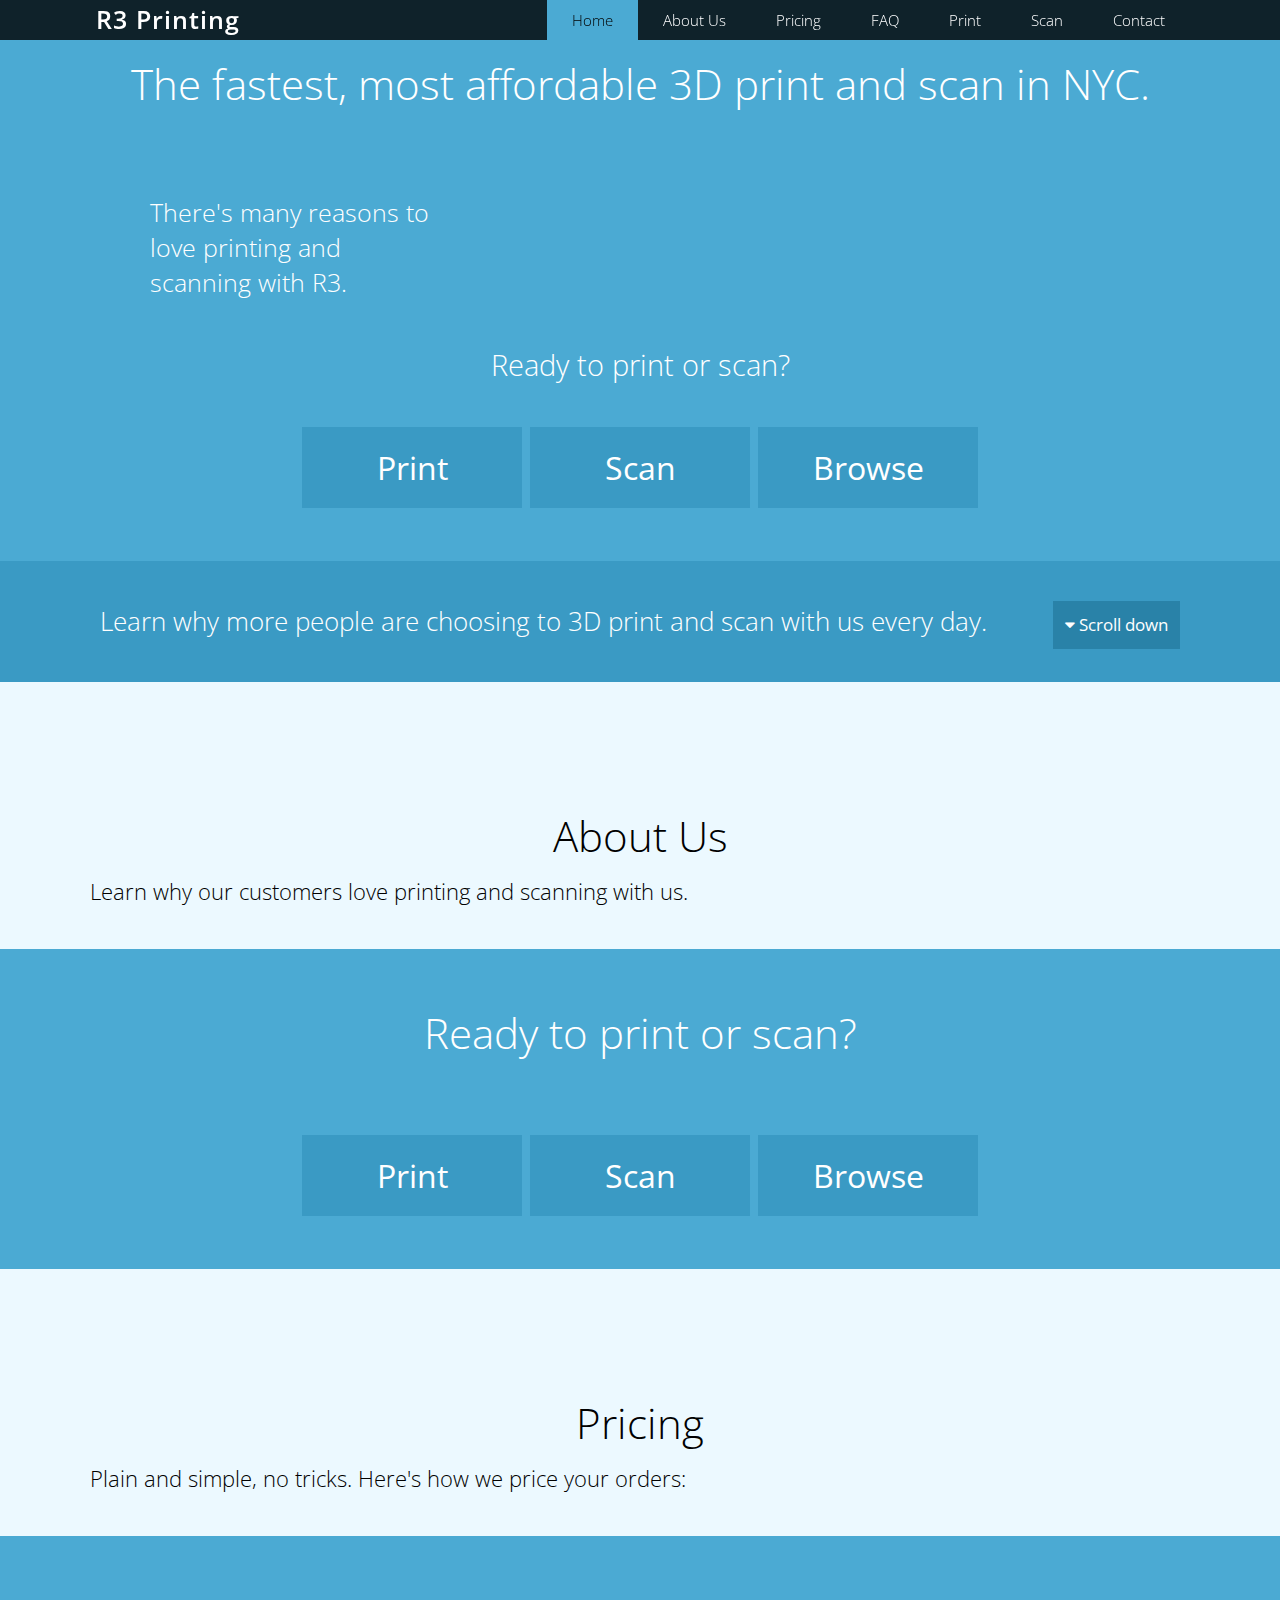
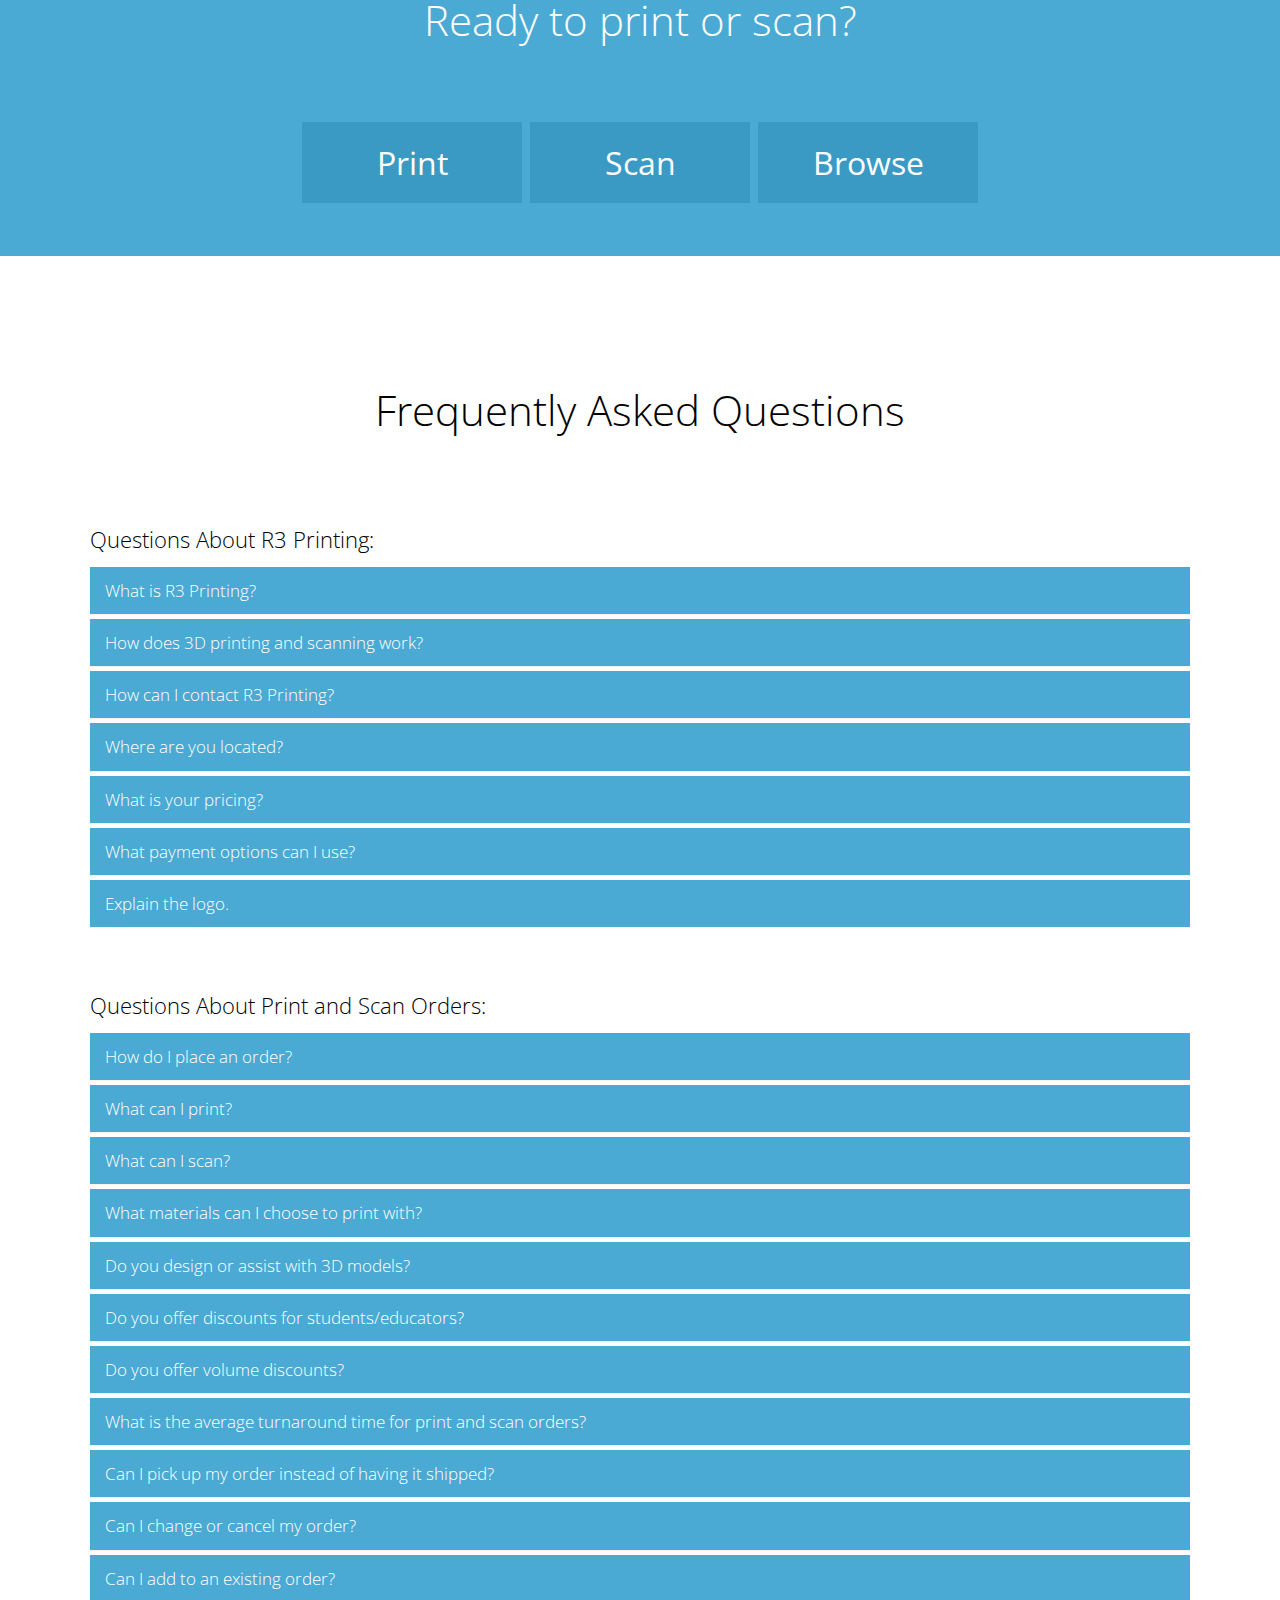
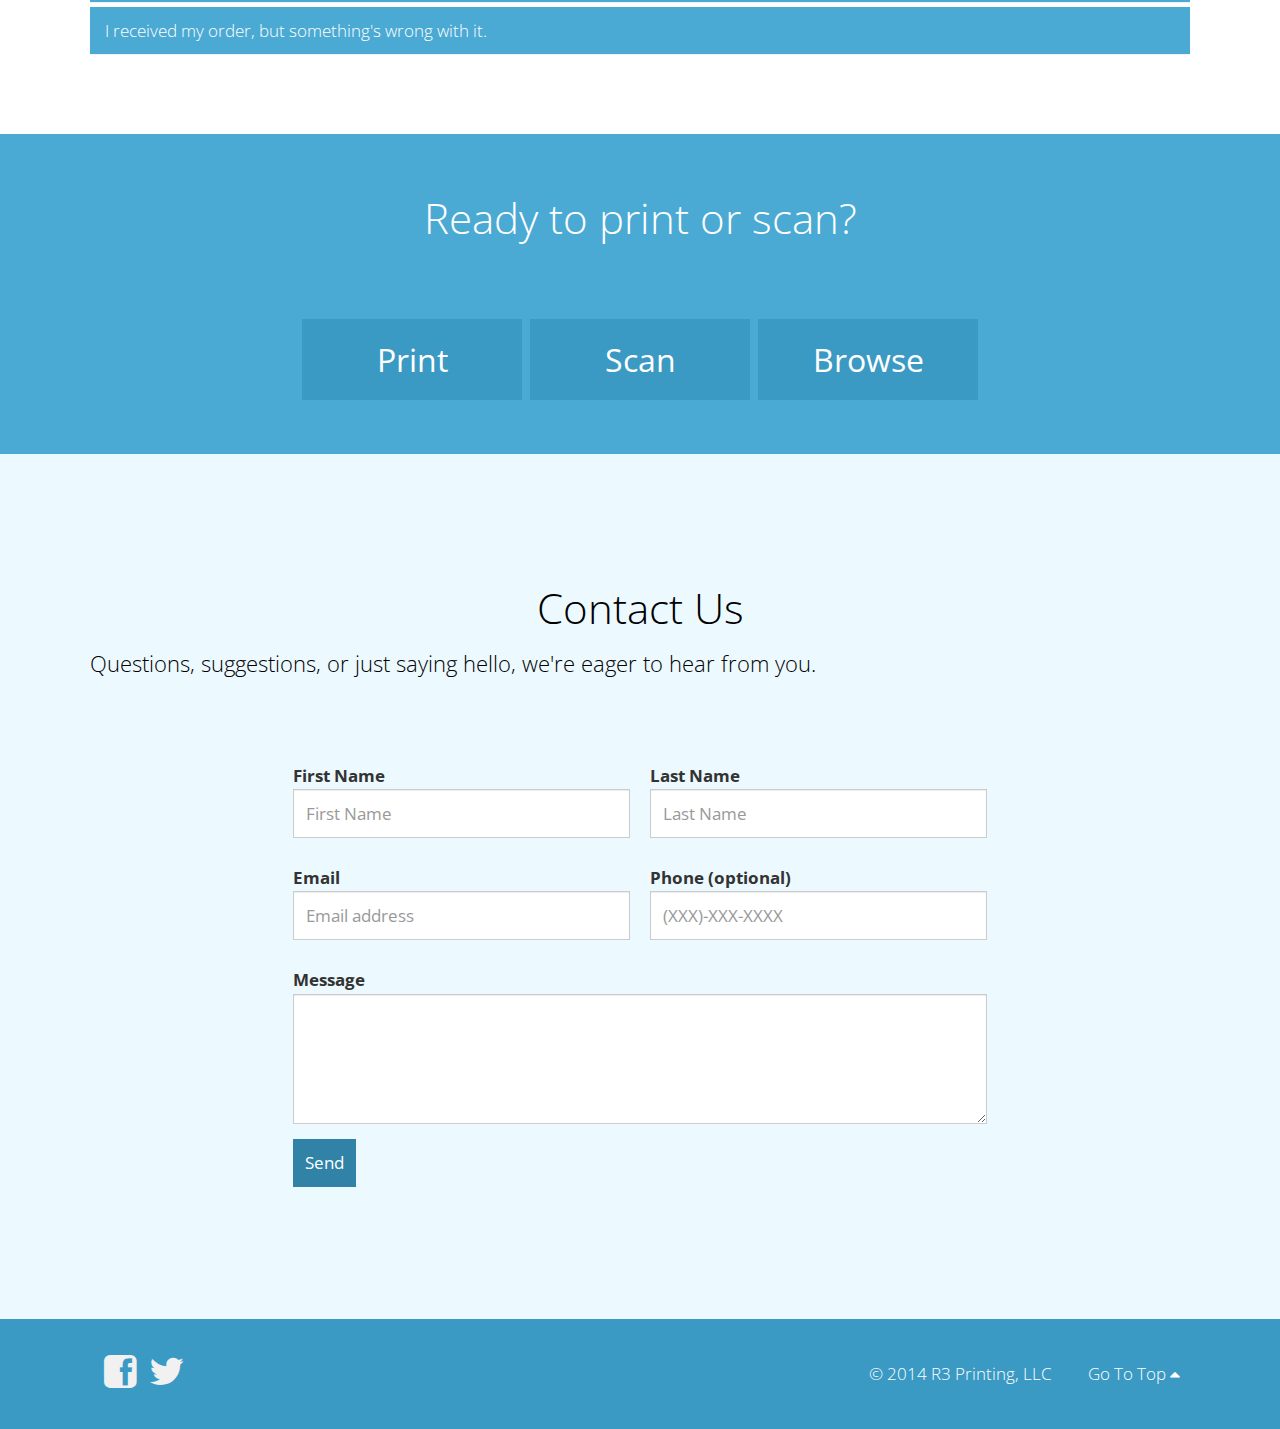
==== commit f940d011: "Worked on home page CSS errors" ====
--- a/public/index.html
+++ b/public/index.html
@@ -45,7 +45,7 @@
    </script>
 </head>
 
-
+<!-- Nav Bar -->
 <body id="top" data-spy="scroll" data-target=".navbar" data-offset="50">
   <nav class="navbar navbar-default navbar-fixed-top" role="navigation">
     <div class="navbar-container">
@@ -70,17 +70,13 @@
     </div>
   </nav>
 
-
-
-
-
   <!-- Home Page -->
   <div id="Home" class="newsletter color-1">
     <div class="inner-page">
       <h2 class="page-headline">The fastest, most affordable 3D print and scan in NYC.</h2>
     </div>
     <div class="row inner-page">
-      <div class="col-md-4 col-md-pull-8">
+      <div class="col-md-4">
         <ul class="big-list">
           <li><i></i> There's many reasons to love printing and scanning with R3.</li>
         </ul>
@@ -90,13 +86,13 @@
 
   <div class="clients color-1">
       <div class="inner-page">
-        <h3 class="headline">Ready to print or scan?</h3>
-      </div>
-      <div class="inner-page row">
+        <h3 id="readyToPrint">Ready to print or scan?</h3>
+      </div>
+      <div class="inner-page-noUpper row">
         <ul class="clients list-inline">
-          <li><i></i> <a href="http://www.r3printing.com/print" >Print </a></li>
-          <li><i></i> <a href="http://www.r3printing.com/scan" >Scan</a></li>
-          <li><i></i> <a href="http://www.r3printing.com/free-objects" >Browse</a></li>
+          <li> <a href="http://www.r3printing.com/print" >Print </a></li>
+          <li> <a href="http://www.r3printing.com/scan" >Scan</a></li>
+          <li> <a href="http://www.r3printing.com/free-objects" >Browse</a></li>
         </ul> 
       </div>
     </div>
--- a/public/css/the-story.min.css
+++ b/public/css/the-story.min.css
@@ -9,4 +9,70 @@
  *//*! normalize.css v2.1.0 | MIT License | git.io/normalize */article,aside,details,figcaption,figure,footer,header,hgroup,main,nav,section,summary{display:block}audio,canvas,video{display:inline-block}audio:not([controls]){display:none;height:0}[hidden]{display:none}html{font-family:sans-serif;-webkit-text-size-adjust:100%;-ms-text-size-adjust:100%}body{margin:0}a:focus{outline:thin dotted}a:active,a:hover{outline:0}h1{font-size:2em;margin:.67em 0}abbr[title]{border-bottom:1px dotted}b,strong{font-weight:bold}dfn{font-style:italic}hr{-moz-box-sizing:content-box;box-sizing:content-box;height:0}mark{background:#ff0;color:#000}code,kbd,pre,samp{font-family:monospace,serif;font-size:1em}pre{white-space:pre-wrap}q{quotes:"\201C" "\201D" "\2018" "\2019"}small{font-size:80%}sub,sup{font-size:75%;line-height:0;position:relative;vertical-align:baseline}sup{top:-0.5em}sub{bottom:-0.25em}img{border:0}svg:not(:root){overflow:hidden}figure{margin:0}fieldset{border:1px solid #c0c0c0;margin:0 2px;padding:.35em .625em .75em}legend{border:0;padding:0}button,input,select,textarea{font-family:inherit;font-size:100%;margin:0}button,input{line-height:normal}button,select{text-transform:none}button,html input[type="button"],input[type="reset"],input[type="submit"]{-webkit-appearance:button;cursor:pointer}button[disabled],html input[disabled]{cursor:default}input[type="checkbox"],input[type="radio"]{box-sizing:border-box;padding:0}input[type="search"]{-webkit-appearance:textfield;-moz-box-sizing:content-box;-webkit-box-sizing:content-box;box-sizing:content-box}input[type="search"]::-webkit-search-cancel-button,input[type="search"]::-webkit-search-decoration{-webkit-appearance:none}button::-moz-focus-inner,input::-moz-focus-inner{border:0;padding:0}textarea{overflow:auto;vertical-align:top}table{border-collapse:collapse;border-spacing:0}@media print{*{text-shadow:none !important;color:#000 !important;background:transparent !important;box-shadow:none !important}a,a:visited{text-decoration:underline}a[href]:after{content:" (" attr(href) ")"}abbr[title]:after{content:" (" attr(title) ")"}.ir a:after,a[href^="javascript:"]:after,a[href^="#"]:after{content:""}pre,blockquote{border:1px solid #999;page-break-inside:avoid}thead{display:table-header-group}tr,img{page-break-inside:avoid}img{max-width:100% !important}@page{margin:2cm .5cm}p,h2,h3{orphans:3;widows:3}h2,h3{page-break-after:avoid}.navbar{display:none}.table td,.table th{background-color:#fff !important}.btn>.caret,.dropup>.btn>.caret{border-top-color:#000 !important}.label{border:1px solid #000}.table{border-collapse:collapse !important}.table-bordered th,.table-bordered td{border:1px solid #ddd !important}}*,*:before,*:after{-webkit-box-sizing:border-box;-moz-box-sizing:border-box;box-sizing:border-box}html{font-size:62.5%;-webkit-tap-highlight-color:rgba(0,0,0,0)}body{font-family:Open Sans,Source Sans Pro,Helvetica,Arial,sans-serif;font-size:17px;line-height:1.6;color:#333;background-color:#fff}input,button,select,textarea{font-family:inherit;font-size:inherit;line-height:inherit}button,input,select[multiple],textarea{background-image:none}a{color:#4baad3;text-decoration:none}a:hover,a:focus{color:#2982a8;text-decoration:underline}a:focus{outline:thin dotted #333;outline:5px auto -webkit-focus-ring-color;outline-offset:-2px}img{vertical-align:middle}.img-responsive{display:block;max-width:100%;height:auto}.img-rounded{border-radius:0}.img-thumbnail{padding:4px;line-height:1.6;background-color:#fff;border:1px solid #ddd;border-radius:0;-webkit-transition:all .2s ease-in-out;transition:all .2s ease-in-out;display:inline-block;max-width:100%;height:auto}.img-circle{border-radius:50%}hr{margin-top:27px;margin-bottom:27px;border:0;border-top:1px solid #74bddd}.sr-only{position:absolute;width:1px;height:1px;margin:-1px;padding:0;overflow:hidden;clip:rect(0 0 0 0);border:0}p{margin:0 0 13.5px}.lead{margin-bottom:27px;font-size:19.549999999999997px;font-weight:200;line-height:1.4}@media (min-width:768px){.lead{font-size:25.5px}}small{font-size:85%}cite{font-style:normal}.text-muted{color:#999}.text-primary{color:#2982a8}.text-warning{color:#c09853}.text-danger{color:#b94a48}.text-success{color:#468847}.text-info{color:#3a87ad}.text-left{text-align:left}.text-right{text-align:right}.text-center{text-align:center}h1,h2,h3,h4,h5,h6,.h1,.h2,.h3,.h4,.h5,.h6{font-family:Open Sans,Source Sans Pro,Helvetica,Arial,sans-serif;font-weight:300;line-height:1.3}h1 small,h2 small,h3 small,h4 small,h5 small,h6 small,.h1 small,.h2 small,.h3 small,.h4 small,.h5 small,.h6 small{font-weight:normal;line-height:1;color:#999}h1,h2,h3{margin-top:27px;margin-bottom:13.5px}h4,h5,h6{margin-top:13.5px;margin-bottom:13.5px}h1,.h1{font-size:44px}h2,.h2{font-size:36px}h3,.h3{font-size:29px}h4,.h4{font-size:22px}h5,.h5{font-size:17px}h6,.h6{font-size:15px}h1 small,.h1 small{font-size:29px}h2 small,.h2 small{font-size:22px}h3 small,.h3 small,h4 small,.h4 small{font-size:17px}.page-header{padding-bottom:12.5px;margin:54px 0 27px;border-bottom:1px solid #eee}ul,ol{margin-top:0;margin-bottom:13.5px}ul ul,ol ul,ul ol,ol ol{margin-bottom:0}.list-unstyled{padding-left:0;list-style:none}.list-inline{padding-left:0;list-style:none}.list-inline>li{display:inline-block;padding-left:5px;padding-right:5px}dl{margin-bottom:27px}dt,dd{line-height:1.6}dt{font-weight:bold}dd{margin-left:0}@media (min-width:768px){.dl-horizontal dt{float:left;width:160px;clear:left;text-align:right;overflow:hidden;text-overflow:ellipsis;white-space:nowrap}.dl-horizontal dd{margin-left:180px}.dl-horizontal dd:before,.dl-horizontal dd:after{content:" ";display:table}.dl-horizontal dd:after{clear:both}.dl-horizontal dd:before,.dl-horizontal dd:after{content:" ";display:table}.dl-horizontal dd:after{clear:both}}abbr[title],abbr[data-original-title]{cursor:help;border-bottom:1px dotted #999}abbr.initialism{font-size:90%;text-transform:uppercase}blockquote{padding:13.5px 27px;margin:0 0 27px;border-left:5px solid #4baad3}blockquote p{font-size:21.25px;font-weight:300;line-height:1.25}blockquote p:last-child{margin-bottom:0}blockquote small{display:block;line-height:1.6;color:#999}blockquote small:before{content:'\2014 \00A0'}blockquote.pull-right{padding-right:15px;padding-left:0;border-right:5px solid #4baad3;border-left:0}blockquote.pull-right p,blockquote.pull-right small{text-align:right}blockquote.pull-right small:before{content:''}blockquote.pull-right small:after{content:'\00A0 \2014'}q:before,q:after,blockquote:before,blockquote:after{content:""}address{display:block;margin-bottom:27px;font-style:normal;line-height:1.6}code,pre{font-family:Monaco,Menlo,Consolas,"Courier New",monospace}code{padding:2px 4px;font-size:90%;color:#c7254e;background-color:#f9f2f4;white-space:nowrap;border-radius:0}pre{display:block;padding:13px;margin:0 0 13.5px;font-size:16px;line-height:1.6;word-break:break-all;word-wrap:break-word;color:#333;background-color:#f5f5f5;border:1px solid #ccc;border-radius:0}pre.prettyprint{margin-bottom:27px}pre code{padding:0;font-size:inherit;color:inherit;white-space:pre-wrap;background-color:transparent;border:0}.pre-scrollable{max-height:340px;overflow-y:scroll}.container{margin-right:auto;margin-left:auto;padding-left:10px;padding-right:10px}.container:before,.container:after{content:" ";display:table}.container:after{clear:both}.container:before,.container:after{content:" ";display:table}.container:after{clear:both}.row{margin-left:-10px;margin-right:-10px}.row:before,.row:after{content:" ";display:table}.row:after{clear:both}.row:before,.row:after{content:" ";display:table}.row:after{clear:both}.col-xs-1,.col-xs-2,.col-xs-3,.col-xs-4,.col-xs-5,.col-xs-6,.col-xs-7,.col-xs-8,.col-xs-9,.col-xs-10,.col-xs-11,.col-xs-12,.col-sm-1,.col-sm-2,.col-sm-3,.col-sm-4,.col-sm-5,.col-sm-6,.col-sm-7,.col-sm-8,.col-sm-9,.col-sm-10,.col-sm-11,.col-sm-12,.col-md-1,.col-md-2,.col-md-3,.col-md-4,.col-md-5,.col-md-6,.col-md-7,.col-md-8,.col-md-9,.col-md-10,.col-md-11,.col-md-12,.col-lg-1,.col-lg-2,.col-lg-3,.col-lg-4,.col-lg-5,.col-lg-6,.col-lg-7,.col-lg-8,.col-lg-9,.col-lg-10,.col-lg-11,.col-lg-12{position:relative;min-height:1px;padding-left:10px;padding-right:10px}.col-xs-1,.col-xs-2,.col-xs-3,.col-xs-4,.col-xs-5,.col-xs-6,.col-xs-7,.col-xs-8,.col-xs-9,.col-xs-10,.col-xs-11{float:left}.col-xs-1{width:8.333333333333332%}.col-xs-2{width:16.666666666666664%}.col-xs-3{width:25%}.col-xs-4{width:33.33333333333333%}.col-xs-5{width:41.66666666666667%}.col-xs-6{width:50%}.col-xs-7{width:58.333333333333336%}.col-xs-8{width:66.66666666666666%}.col-xs-9{width:75%}.col-xs-10{width:83.33333333333334%}.col-xs-11{width:91.66666666666666%}.col-xs-12{width:100%}@media (min-width:768px){.container{max-width:740px}.col-sm-1,.col-sm-2,.col-sm-3,.col-sm-4,.col-sm-5,.col-sm-6,.col-sm-7,.col-sm-8,.col-sm-9,.col-sm-10,.col-sm-11{float:left}.col-sm-1{width:8.333333333333332%}.col-sm-2{width:16.666666666666664%}.col-sm-3{width:25%}.col-sm-4{width:33.33333333333333%}.col-sm-5{width:41.66666666666667%}.col-sm-6{width:50%}.col-sm-7{width:58.333333333333336%}.col-sm-8{width:66.66666666666666%}.col-sm-9{width:75%}.col-sm-10{width:83.33333333333334%}.col-sm-11{width:91.66666666666666%}.col-sm-12{width:100%}.col-sm-push-1{left:8.333333333333332%}.col-sm-push-2{left:16.666666666666664%}.col-sm-push-3{left:25%}.col-sm-push-4{left:33.33333333333333%}.col-sm-push-5{left:41.66666666666667%}.col-sm-push-6{left:50%}.col-sm-push-7{left:58.333333333333336%}.col-sm-push-8{left:66.66666666666666%}.col-sm-push-9{left:75%}.col-sm-push-10{left:83.33333333333334%}.col-sm-push-11{left:91.66666666666666%}.col-sm-pull-1{right:8.333333333333332%}.col-sm-pull-2{right:16.666666666666664%}.col-sm-pull-3{right:25%}.col-sm-pull-4{right:33.33333333333333%}.col-sm-pull-5{right:41.66666666666667%}.col-sm-pull-6{right:50%}.col-sm-pull-7{right:58.333333333333336%}.col-sm-pull-8{right:66.66666666666666%}.col-sm-pull-9{right:75%}.col-sm-pull-10{right:83.33333333333334%}.col-sm-pull-11{right:91.66666666666666%}.col-sm-offset-1{margin-left:8.333333333333332%}.col-sm-offset-2{margin-left:16.666666666666664%}.col-sm-offset-3{margin-left:25%}.col-sm-offset-4{margin-left:33.33333333333333%}.col-sm-offset-5{margin-left:41.66666666666667%}.col-sm-offset-6{margin-left:50%}.col-sm-offset-7{margin-left:58.333333333333336%}.col-sm-offset-8{margin-left:66.66666666666666%}.col-sm-offset-9{margin-left:75%}.col-sm-offset-10{margin-left:83.33333333333334%}.col-sm-offset-11{margin-left:91.66666666666666%}}@media (min-width:992px){.container{max-width:960px}.col-md-1,.col-md-2,.col-md-3,.col-md-4,.col-md-5,.col-md-6,.col-md-7,.col-md-8,.col-md-9,.col-md-10,.col-md-11{float:left}.col-md-1{width:8.333333333333332%}.col-md-2{width:16.666666666666664%}.col-md-3{width:25%}.col-md-4{width:33.33333333333333%}.col-md-5{width:41.66666666666667%}.col-md-6{width:50%}.col-md-7{width:58.333333333333336%}.col-md-8{width:66.66666666666666%}.col-md-9{width:75%}.col-md-10{width:83.33333333333334%}.col-md-11{width:91.66666666666666%}.col-md-12{width:100%}.col-md-push-0{left:auto}.col-md-push-1{left:8.333333333333332%}.col-md-push-2{left:16.666666666666664%}.col-md-push-3{left:25%}.col-md-push-4{left:33.33333333333333%}.col-md-push-5{left:41.66666666666667%}.col-md-push-6{left:50%}.col-md-push-7{left:58.333333333333336%}.col-md-push-8{left:66.66666666666666%}.col-md-push-9{left:75%}.col-md-push-10{left:83.33333333333334%}.col-md-push-11{left:91.66666666666666%}.col-md-pull-0{right:auto}.col-md-pull-1{right:8.333333333333332%}.col-md-pull-2{right:16.666666666666664%}.col-md-pull-3{right:25%}.col-md-pull-4{right:33.33333333333333%}.col-md-pull-5{right:41.66666666666667%}.col-md-pull-6{right:50%}.col-md-pull-7{right:58.333333333333336%}.col-md-pull-8{right:66.66666666666666%}.col-md-pull-9{right:75%}.col-md-pull-10{right:83.33333333333334%}.col-md-pull-11{right:91.66666666666666%}.col-md-offset-0{margin-left:0}.col-md-offset-1{margin-left:8.333333333333332%}.col-md-offset-2{margin-left:16.666666666666664%}.col-md-offset-3{margin-left:25%}.col-md-offset-4{margin-left:33.33333333333333%}.col-md-offset-5{margin-left:41.66666666666667%}.col-md-offset-6{margin-left:50%}.col-md-offset-7{margin-left:58.333333333333336%}.col-md-offset-8{margin-left:66.66666666666666%}.col-md-offset-9{margin-left:75%}.col-md-offset-10{margin-left:83.33333333333334%}.col-md-offset-11{margin-left:91.66666666666666%}}@media (min-width:1200px){.container{max-width:1160px}.col-lg-1,.col-lg-2,.col-lg-3,.col-lg-4,.col-lg-5,.col-lg-6,.col-lg-7,.col-lg-8,.col-lg-9,.col-lg-10,.col-lg-11{float:left}.col-lg-1{width:8.333333333333332%}.col-lg-2{width:16.666666666666664%}.col-lg-3{width:25%}.col-lg-4{width:33.33333333333333%}.col-lg-5{width:41.66666666666667%}.col-lg-6{width:50%}.col-lg-7{width:58.333333333333336%}.col-lg-8{width:66.66666666666666%}.col-lg-9{width:75%}.col-lg-10{width:83.33333333333334%}.col-lg-11{width:91.66666666666666%}.col-lg-12{width:100%}.col-lg-push-0{left:auto}.col-lg-push-1{left:8.333333333333332%}.col-lg-push-2{left:16.666666666666664%}.col-lg-push-3{left:25%}.col-lg-push-4{left:33.33333333333333%}.col-lg-push-5{left:41.66666666666667%}.col-lg-push-6{left:50%}.col-lg-push-7{left:58.333333333333336%}.col-lg-push-8{left:66.66666666666666%}.col-lg-push-9{left:75%}.col-lg-push-10{left:83.33333333333334%}.col-lg-push-11{left:91.66666666666666%}.col-lg-pull-0{right:auto}.col-lg-pull-1{right:8.333333333333332%}.col-lg-pull-2{right:16.666666666666664%}.col-lg-pull-3{right:25%}.col-lg-pull-4{right:33.33333333333333%}.col-lg-pull-5{right:41.66666666666667%}.col-lg-pull-6{right:50%}.col-lg-pull-7{right:58.333333333333336%}.col-lg-pull-8{right:66.66666666666666%}.col-lg-pull-9{right:75%}.col-lg-pull-10{right:83.33333333333334%}.col-lg-pull-11{right:91.66666666666666%}.col-lg-offset-0{margin-left:0}.col-lg-offset-1{margin-left:8.333333333333332%}.col-lg-offset-2{margin-left:16.666666666666664%}.col-lg-offset-3{margin-left:25%}.col-lg-offset-4{margin-left:33.33333333333333%}.col-lg-offset-5{margin-left:41.66666666666667%}.col-lg-offset-6{margin-left:50%}.col-lg-offset-7{margin-left:58.333333333333336%}.col-lg-offset-8{margin-left:66.66666666666666%}.col-lg-offset-9{margin-left:75%}.col-lg-offset-10{margin-left:83.33333333333334%}.col-lg-offset-11{margin-left:91.66666666666666%}}table{max-width:100%;background-color:transparent}th{text-align:left}.table{width:100%;margin-bottom:27px}.table thead>tr>th,.table tbody>tr>th,.table tfoot>tr>th,.table thead>tr>td,.table tbody>tr>td,.table tfoot>tr>td{padding:8px;line-height:1.6;vertical-align:top;border-top:1px solid #ddd}.table thead>tr>th{vertical-align:bottom;border-bottom:2px solid #ddd}.table caption+thead tr:first-child th,.table colgroup+thead tr:first-child th,.table thead:first-child tr:first-child th,.table caption+thead tr:first-child td,.table colgroup+thead tr:first-child td,.table thead:first-child tr:first-child td{border-top:0}.table tbody+tbody{border-top:2px solid #ddd}.table .table{background-color:#fff}.table-condensed thead>tr>th,.table-condensed tbody>tr>th,.table-condensed tfoot>tr>th,.table-condensed thead>tr>td,.table-condensed tbody>tr>td,.table-condensed tfoot>tr>td{padding:5px}.table-bordered{border:1px solid #ddd}.table-bordered>thead>tr>th,.table-bordered>tbody>tr>th,.table-bordered>tfoot>tr>th,.table-bordered>thead>tr>td,.table-bordered>tbody>tr>td,.table-bordered>tfoot>tr>td{border:1px solid #ddd}.table-bordered>thead>tr>th,.table-bordered>thead>tr>td{border-bottom-width:2px}.table-striped>tbody>tr:nth-child(odd)>td,.table-striped>tbody>tr:nth-child(odd)>th{background-color:#f9f9f9}.table-hover>tbody>tr:hover>td,.table-hover>tbody>tr:hover>th{background-color:#f5f5f5}table col[class*="col-"]{float:none;display:table-column}table td[class*="col-"],table th[class*="col-"]{float:none;display:table-cell}.table>thead>tr>td.active,.table>tbody>tr>td.active,.table>tfoot>tr>td.active,.table>thead>tr>th.active,.table>tbody>tr>th.active,.table>tfoot>tr>th.active,.table>thead>tr.active>td,.table>tbody>tr.active>td,.table>tfoot>tr.active>td,.table>thead>tr.active>th,.table>tbody>tr.active>th,.table>tfoot>tr.active>th{background-color:#f5f5f5}.table>thead>tr>td.success,.table>tbody>tr>td.success,.table>tfoot>tr>td.success,.table>thead>tr>th.success,.table>tbody>tr>th.success,.table>tfoot>tr>th.success,.table>thead>tr.success>td,.table>tbody>tr.success>td,.table>tfoot>tr.success>td,.table>thead>tr.success>th,.table>tbody>tr.success>th,.table>tfoot>tr.success>th{background-color:#c6f1d3;border-color:#c6f1d3}.table-hover>tbody>tr>td.success:hover,.table-hover>tbody>tr>th.success:hover,.table-hover>tbody>tr.success:hover>td{background-color:#b1ecc3;border-color:#b1ecc3}.table>thead>tr>td.danger,.table>tbody>tr>td.danger,.table>tfoot>tr>td.danger,.table>thead>tr>th.danger,.table>tbody>tr>th.danger,.table>tfoot>tr>th.danger,.table>thead>tr.danger>td,.table>tbody>tr.danger>td,.table>tfoot>tr.danger>td,.table>thead>tr.danger>th,.table>tbody>tr.danger>th,.table>tfoot>tr.danger>th{background-color:#f1d3c6;border-color:#f1d3c6}.table-hover>tbody>tr>td.danger:hover,.table-hover>tbody>tr>th.danger:hover,.table-hover>tbody>tr.danger:hover>td{background-color:#ecc3b1;border-color:#ecc3b1}.table>thead>tr>td.warning,.table>tbody>tr>td.warning,.table>tfoot>tr>td.warning,.table>thead>tr>th.warning,.table>tbody>tr>th.warning,.table>tfoot>tr>th.warning,.table>thead>tr.warning>td,.table>tbody>tr.warning>td,.table>tfoot>tr.warning>td,.table>thead>tr.warning>th,.table>tbody>tr.warning>th,.table>tfoot>tr.warning>th{background-color:#f1e8c6;border-color:#f1e8c6}.table-hover>tbody>tr>td.warning:hover,.table-hover>tbody>tr>th.warning:hover,.table-hover>tbody>tr.warning:hover>td{background-color:#ece0b1;border-color:#ece0b1}@media (max-width:768px){.table-responsive{width:100%;margin-bottom:15px;overflow-y:hidden;overflow-x:scroll;border:1px solid #ddd}.table-responsive>.table{margin-bottom:0;background-color:#fff}.table-responsive>.table>thead>tr>th,.table-responsive>.table>tbody>tr>th,.table-responsive>.table>tfoot>tr>th,.table-responsive>.table>thead>tr>td,.table-responsive>.table>tbody>tr>td,.table-responsive>.table>tfoot>tr>td{white-space:nowrap}.table-responsive>.table-bordered{border:0}.table-responsive>.table-bordered>thead>tr>th:first-child,.table-responsive>.table-bordered>tbody>tr>th:first-child,.table-responsive>.table-bordered>tfoot>tr>th:first-child,.table-responsive>.table-bordered>thead>tr>td:first-child,.table-responsive>.table-bordered>tbody>tr>td:first-child,.table-responsive>.table-bordered>tfoot>tr>td:first-child{border-left:0}.table-responsive>.table-bordered>thead>tr>th:last-child,.table-responsive>.table-bordered>tbody>tr>th:last-child,.table-responsive>.table-bordered>tfoot>tr>th:last-child,.table-responsive>.table-bordered>thead>tr>td:last-child,.table-responsive>.table-bordered>tbody>tr>td:last-child,.table-responsive>.table-bordered>tfoot>tr>td:last-child{border-right:0}.table-responsive>.table-bordered>thead>tr:last-child>th,.table-responsive>.table-bordered>tbody>tr:last-child>th,.table-responsive>.table-bordered>tfoot>tr:last-child>th,.table-responsive>.table-bordered>thead>tr:last-child>td,.table-responsive>.table-bordered>tbody>tr:last-child>td,.table-responsive>.table-bordered>tfoot>tr:last-child>td{border-bottom:0}}fieldset{padding:0;margin:0;border:0}legend{display:block;width:100%;padding:0;margin-bottom:27px;font-size:25.5px;line-height:inherit;color:#333;border:0;border-bottom:1px solid #e5e5e5}label{display:inline-block;margin-bottom:5px;font-weight:bold}input[type="search"]{-webkit-box-sizing:border-box;-moz-box-sizing:border-box;box-sizing:border-box}input[type="radio"],input[type="checkbox"]{margin:4px 0 0;margin-top:1px \9;line-height:normal}input[type="file"]{display:block}select[multiple],select[size]{height:auto}select optgroup{font-size:inherit;font-style:inherit;font-family:inherit}input[type="file"]:focus,input[type="radio"]:focus,input[type="checkbox"]:focus{outline:thin dotted #333;outline:5px auto -webkit-focus-ring-color;outline-offset:-2px}input[type="number"]::-webkit-outer-spin-button,input[type="number"]::-webkit-inner-spin-button{height:auto}.form-control:-moz-placeholder{color:#999}.form-control::-moz-placeholder{color:#999}.form-control:-ms-input-placeholder{color:#999}.form-control::-webkit-input-placeholder{color:#999}.form-control{display:block;width:100%;height:49px;padding:10px 12px;font-size:17px;line-height:1.6;color:#555;vertical-align:middle;background-color:#fff;border:1px solid #ccc;border-radius:0;-webkit-box-shadow:inset 0 1px 1px rgba(0,0,0,0.075);box-shadow:inset 0 1px 1px rgba(0,0,0,0.075);-webkit-transition:border-color ease-in-out .15s, box-shadow ease-in-out .15s;transition:border-color ease-in-out .15s, box-shadow ease-in-out .15s}.form-control:focus{border-color:#66afe9;outline:0;-webkit-box-shadow:inset 0 1px 1px rgba(0,0,0,.075), 0 0 8px rgba(102, 175, 233, 0.6);box-shadow:inset 0 1px 1px rgba(0,0,0,.075), 0 0 8px rgba(102, 175, 233, 0.6)}.form-control[disabled],.form-control[readonly],fieldset[disabled] .form-control{cursor:not-allowed;background-color:#eee}textarea.form-control{height:auto}.form-group{margin-bottom:15px}.radio,.checkbox{display:block;min-height:27px;margin-top:10px;margin-bottom:10px;padding-left:20px;vertical-align:middle}.radio label,.checkbox label{display:inline;margin-bottom:0;font-weight:normal;cursor:pointer}.radio input[type="radio"],.radio-inline input[type="radio"],.checkbox input[type="checkbox"],.checkbox-inline input[type="checkbox"]{float:left;margin-left:-20px}.radio+.radio,.checkbox+.checkbox{margin-top:-5px}.radio-inline,.checkbox-inline{display:inline-block;padding-left:20px;margin-bottom:0;vertical-align:middle;font-weight:normal;cursor:pointer}.radio-inline+.radio-inline,.checkbox-inline+.checkbox-inline{margin-top:0;margin-left:10px}input[type="radio"][disabled],input[type="checkbox"][disabled],.radio[disabled],.radio-inline[disabled],.checkbox[disabled],.checkbox-inline[disabled],fieldset[disabled] input[type="radio"],fieldset[disabled] input[type="checkbox"],fieldset[disabled] .radio,fieldset[disabled] .radio-inline,fieldset[disabled] .checkbox,fieldset[disabled] .checkbox-inline{cursor:not-allowed}.input-sm{height:34px;padding:5px 10px;font-size:15px;line-height:1.5;border-radius:0}select.input-sm{height:34px;line-height:34px}textarea.input-sm{height:auto}.input-lg{height:51px;padding:10px 16px;font-size:22px;line-height:1.33;border-radius:0}select.input-lg{height:51px;line-height:51px}textarea.input-lg{height:auto}.has-warning .help-block,.has-warning .control-label{color:#c09853}.has-warning .form-control{border-color:#c09853;-webkit-box-shadow:inset 0 1px 1px rgba(0,0,0,0.075);box-shadow:inset 0 1px 1px rgba(0,0,0,0.075)}.has-warning .form-control:focus{border-color:#a47e3c;-webkit-box-shadow:inset 0 1px 1px rgba(0,0,0,0.075),0 0 6px #dbc59e;box-shadow:inset 0 1px 1px rgba(0,0,0,0.075),0 0 6px #dbc59e}.has-warning .input-group-addon{color:#c09853;border-color:#c09853;background-color:#f1e8c6}.has-error .help-block,.has-error .control-label{color:#b94a48}.has-error .form-control{border-color:#b94a48;-webkit-box-shadow:inset 0 1px 1px rgba(0,0,0,0.075);box-shadow:inset 0 1px 1px rgba(0,0,0,0.075)}.has-error .form-control:focus{border-color:#953b39;-webkit-box-shadow:inset 0 1px 1px rgba(0,0,0,0.075),0 0 6px #d59392;box-shadow:inset 0 1px 1px rgba(0,0,0,0.075),0 0 6px #d59392}.has-error .input-group-addon{color:#b94a48;border-color:#b94a48;background-color:#f1d3c6}.has-success .help-block,.has-success .control-label{color:#468847}.has-success .form-control{border-color:#468847;-webkit-box-shadow:inset 0 1px 1px rgba(0,0,0,0.075);box-shadow:inset 0 1px 1px rgba(0,0,0,0.075)}.has-success .form-control:focus{border-color:#356635;-webkit-box-shadow:inset 0 1px 1px rgba(0,0,0,0.075),0 0 6px #7aba7b;box-shadow:inset 0 1px 1px rgba(0,0,0,0.075),0 0 6px #7aba7b}.has-success .input-group-addon{color:#468847;border-color:#468847;background-color:#c6f1d3}.form-control-static{margin-bottom:0;padding-top:11px}.help-block{display:block;margin-top:5px;margin-bottom:10px;color:#737373}@media (min-width:768px){.form-inline .form-group{display:inline-block;margin-bottom:0;vertical-align:middle}.form-inline .form-control{display:inline-block}.form-inline .radio,.form-inline .checkbox{display:inline-block;margin-top:0;margin-bottom:0;padding-left:0}.form-inline .radio input[type="radio"],.form-inline .checkbox input[type="checkbox"]{float:none;margin-left:0}}.form-horizontal .control-label,.form-horizontal .radio,.form-horizontal .checkbox,.form-horizontal .radio-inline,.form-horizontal .checkbox-inline{margin-top:0;margin-bottom:0;padding-top:11px}.form-horizontal .form-group{margin-left:-10px;margin-right:-10px}.form-horizontal .form-group:before,.form-horizontal .form-group:after{content:" ";display:table}.form-horizontal .form-group:after{clear:both}.form-horizontal .form-group:before,.form-horizontal .form-group:after{content:" ";display:table}.form-horizontal .form-group:after{clear:both}@media (min-width:768px){.form-horizontal .control-label{text-align:right}}.btn{display:inline-block;padding:10px 12px;margin-bottom:0;font-size:17px;font-weight:normal;line-height:1.6;text-align:center;vertical-align:middle;cursor:pointer;border:1px solid transparent;border-radius:0;white-space:nowrap;-webkit-user-select:none;-moz-user-select:none;-ms-user-select:none;-o-user-select:none;user-select:none}.btn:focus{outline:thin dotted #333;outline:5px auto -webkit-focus-ring-color;outline-offset:-2px}.btn:hover,.btn:focus{color:#333;text-decoration:none}.btn:active,.btn.active{outline:0;background-image:none;-webkit-box-shadow:inset 0 3px 5px rgba(0,0,0,0.125);box-shadow:inset 0 3px 5px rgba(0,0,0,0.125)}.btn.disabled,.btn[disabled],fieldset[disabled] .btn{cursor:not-allowed;pointer-events:none;opacity:.65;filter:alpha(opacity=65);-webkit-box-shadow:none;box-shadow:none}.btn-default{color:#333;background-color:#3a9ac4;border-color:#ccc}.btn-default:hover,.btn-default:focus,.btn-default:active,.btn-default.active,.open .dropdown-toggle.btn-default{color:#333;background-color:#3181a5;border-color:#adadad}.btn-default:active,.btn-default.active,.open .dropdown-toggle.btn-default{background-image:none}.btn-default.disabled,.btn-default[disabled],fieldset[disabled] .btn-default,.btn-default.disabled:hover,.btn-default[disabled]:hover,fieldset[disabled] .btn-default:hover,.btn-default.disabled:focus,.btn-default[disabled]:focus,fieldset[disabled] .btn-default:focus,.btn-default.disabled:active,.btn-default[disabled]:active,fieldset[disabled] .btn-default:active,.btn-default.disabled.active,.btn-default[disabled].active,fieldset[disabled] .btn-default.active{background-color:#3a9ac4;border-color:#ccc}.btn-primary{color:#fff;background-color:#2982a8;border-color:#247294}.btn-primary:hover,.btn-primary:focus,.btn-primary:active,.btn-primary.active,.open .dropdown-toggle.btn-primary{color:#fff;background-color:#216988;border-color:#184c63}.btn-primary:active,.btn-primary.active,.open .dropdown-toggle.btn-primary{background-image:none}.btn-primary.disabled,.btn-primary[disabled],fieldset[disabled] .btn-primary,.btn-primary.disabled:hover,.btn-primary[disabled]:hover,fieldset[disabled] .btn-primary:hover,.btn-primary.disabled:focus,.btn-primary[disabled]:focus,fieldset[disabled] .btn-primary:focus,.btn-primary.disabled:active,.btn-primary[disabled]:active,fieldset[disabled] .btn-primary:active,.btn-primary.disabled.active,.btn-primary[disabled].active,fieldset[disabled] .btn-primary.active{background-color:#2982a8;border-color:#247294}.btn-warning{color:#fff;background-color:#d3b84b;border-color:#ceb037}.btn-warning:hover,.btn-warning:focus,.btn-warning:active,.btn-warning.active,.open .dropdown-toggle.btn-warning{color:#fff;background-color:#c5a730;border-color:#a08827}.btn-warning:active,.btn-warning.active,.open .dropdown-toggle.btn-warning{background-image:none}.btn-warning.disabled,.btn-warning[disabled],fieldset[disabled] .btn-warning,.btn-warning.disabled:hover,.btn-warning[disabled]:hover,fieldset[disabled] .btn-warning:hover,.btn-warning.disabled:focus,.btn-warning[disabled]:focus,fieldset[disabled] .btn-warning:focus,.btn-warning.disabled:active,.btn-warning[disabled]:active,fieldset[disabled] .btn-warning:active,.btn-warning.disabled.active,.btn-warning[disabled].active,fieldset[disabled] .btn-warning.active{background-color:#d3b84b;border-color:#ceb037}.btn-danger{color:#fff;background-color:#d3744b;border-color:#ce6437}.btn-danger:hover,.btn-danger:focus,.btn-danger:active,.btn-danger.active,.open .dropdown-toggle.btn-danger{color:#fff;background-color:#c55d30;border-color:#a04c27}.btn-danger:active,.btn-danger.active,.open .dropdown-toggle.btn-danger{background-image:none}.btn-danger.disabled,.btn-danger[disabled],fieldset[disabled] .btn-danger,.btn-danger.disabled:hover,.btn-danger[disabled]:hover,fieldset[disabled] .btn-danger:hover,.btn-danger.disabled:focus,.btn-danger[disabled]:focus,fieldset[disabled] .btn-danger:focus,.btn-danger.disabled:active,.btn-danger[disabled]:active,fieldset[disabled] .btn-danger:active,.btn-danger.disabled.active,.btn-danger[disabled].active,fieldset[disabled] .btn-danger.active{background-color:#d3744b;border-color:#ce6437}.btn-success{color:#fff;background-color:#4bd374;border-color:#37ce64}.btn-success:hover,.btn-success:focus,.btn-success:active,.btn-success.active,.open .dropdown-toggle.btn-success{color:#fff;background-color:#30c55d;border-color:#27a04c}.btn-success:active,.btn-success.active,.open .dropdown-toggle.btn-success{background-image:none}.btn-success.disabled,.btn-success[disabled],fieldset[disabled] .btn-success,.btn-success.disabled:hover,.btn-success[disabled]:hover,fieldset[disabled] .btn-success:hover,.btn-success.disabled:focus,.btn-success[disabled]:focus,fieldset[disabled] .btn-success:focus,.btn-success.disabled:active,.btn-success[disabled]:active,fieldset[disabled] .btn-success:active,.btn-success.disabled.active,.btn-success[disabled].active,fieldset[disabled] .btn-success.active{background-color:#4bd374;border-color:#37ce64}.btn-info{color:#fff;background-color:#3083a7;border-color:#2a7393}.btn-info:hover,.btn-info:focus,.btn-info:active,.btn-info.active,.open .dropdown-toggle.btn-info{color:#fff;background-color:#276a87;border-color:#1d4e64}.btn-info:active,.btn-info.active,.open .dropdown-toggle.btn-info{background-image:none}.btn-info.disabled,.btn-info[disabled],fieldset[disabled] .btn-info,.btn-info.disabled:hover,.btn-info[disabled]:hover,fieldset[disabled] .btn-info:hover,.btn-info.disabled:focus,.btn-info[disabled]:focus,fieldset[disabled] .btn-info:focus,.btn-info.disabled:active,.btn-info[disabled]:active,fieldset[disabled] .btn-info:active,.btn-info.disabled.active,.btn-info[disabled].active,fieldset[disabled] .btn-info.active{background-color:#3083a7;border-color:#2a7393}.btn-link{color:#4baad3;font-weight:normal;cursor:pointer;border-radius:0}.btn-link,.btn-link:active,.btn-link[disabled],fieldset[disabled] .btn-link{background-color:transparent;-webkit-box-shadow:none;box-shadow:none}.btn-link,.btn-link:hover,.btn-link:focus,.btn-link:active{border-color:transparent}.btn-link:hover,.btn-link:focus{color:#2982a8;text-decoration:underline;background-color:transparent}.btn-link[disabled]:hover,fieldset[disabled] .btn-link:hover,.btn-link[disabled]:focus,fieldset[disabled] .btn-link:focus{color:#999;text-decoration:none}.btn-lg{padding:10px 16px;font-size:22px;line-height:1.33;border-radius:0}.btn-sm,.btn-xs{padding:5px 10px;font-size:15px;line-height:1.5;border-radius:0}.btn-xs{padding:1px 5px}.btn-block{display:block;width:100%;padding-left:0;padding-right:0}.btn-block+.btn-block{margin-top:5px}input[type="submit"].btn-block,input[type="reset"].btn-block,input[type="button"].btn-block{width:100%}.fade{opacity:0;-webkit-transition:opacity .15s linear;transition:opacity .15s linear}.fade.in{opacity:1}.collapse{display:none}.collapse.in{display:block}.collapsing{position:relative;height:0;overflow:hidden;-webkit-transition:height .35s ease;transition:height .35s ease}.caret{display:inline-block;width:0;height:0;margin-left:2px;vertical-align:middle;border-top:4px solid #000;border-right:4px solid transparent;border-left:4px solid transparent;border-bottom:0 dotted;content:""}.dropdown{position:relative}.dropdown-toggle:focus{outline:0}.dropdown-menu{position:absolute;top:100%;left:0;z-index:1000;display:none;float:left;min-width:160px;padding:5px 0;margin:2px 0 0;list-style:none;font-size:17px;background-color:#fff;border:1px solid #ccc;border:1px solid rgba(0,0,0,0.15);border-radius:0;-webkit-box-shadow:0 6px 12px rgba(0,0,0,0.175);box-shadow:0 6px 12px rgba(0,0,0,0.175);background-clip:padding-box}.dropdown-menu.pull-right{right:0;left:auto}.dropdown-menu .divider{height:1px;margin:12.5px 0;overflow:hidden;background-color:#e5e5e5}.dropdown-menu>li>a{display:block;padding:3px 20px;clear:both;font-weight:normal;line-height:1.6;color:#333;white-space:nowrap}.dropdown-menu>li>a:hover,.dropdown-menu>li>a:focus{text-decoration:none;color:#fff;background-color:#2982a8}.dropdown-menu>.active>a,.dropdown-menu>.active>a:hover,.dropdown-menu>.active>a:focus{color:#fff;text-decoration:none;outline:0;background-color:#2982a8}.dropdown-menu>.disabled>a,.dropdown-menu>.disabled>a:hover,.dropdown-menu>.disabled>a:focus{color:#999}.dropdown-menu>.disabled>a:hover,.dropdown-menu>.disabled>a:focus{text-decoration:none;background-color:transparent;background-image:none;filter:progid:DXImageTransform.Microsoft.gradient(enabled = false);cursor:not-allowed}.open>.dropdown-menu{display:block}.open>a{outline:0}.dropdown-header{display:block;padding:3px 20px;font-size:15px;line-height:1.6;color:#999}.dropdown-backdrop{position:fixed;left:0;right:0;bottom:0;top:0;z-index:990}.pull-right>.dropdown-menu{right:0;left:auto}.dropup .caret,.navbar-fixed-bottom .dropdown .caret{border-top:0 dotted;border-bottom:4px solid #000;content:""}.dropup .dropdown-menu,.navbar-fixed-bottom .dropdown .dropdown-menu{top:auto;bottom:100%;margin-bottom:1px}@media (min-width:768px){.navbar-right .dropdown-menu{right:0;left:auto}}.btn-default .caret{border-top-color:#333}.btn-primary .caret,.btn-success .caret,.btn-warning .caret,.btn-danger .caret,.btn-info .caret{border-top-color:#fff}.dropup .btn-default .caret{border-bottom-color:#333}.dropup .btn-primary .caret,.dropup .btn-success .caret,.dropup .btn-warning .caret,.dropup .btn-danger .caret,.dropup .btn-info .caret{border-bottom-color:#fff}.btn-group,.btn-group-vertical{position:relative;display:inline-block;vertical-align:middle}.btn-group>.btn,.btn-group-vertical>.btn{position:relative;float:left}.btn-group>.btn:hover,.btn-group-vertical>.btn:hover,.btn-group>.btn:focus,.btn-group-vertical>.btn:focus,.btn-group>.btn:active,.btn-group-vertical>.btn:active,.btn-group>.btn.active,.btn-group-vertical>.btn.active{z-index:2}.btn-group>.btn:focus,.btn-group-vertical>.btn:focus{outline:none}.btn-group .btn+.btn,.btn-group .btn+.btn-group,.btn-group .btn-group+.btn,.btn-group .btn-group+.btn-group{margin-left:-1px}.btn-toolbar:before,.btn-toolbar:after{content:" ";display:table}.btn-toolbar:after{clear:both}.btn-toolbar:before,.btn-toolbar:after{content:" ";display:table}.btn-toolbar:after{clear:both}.btn-toolbar .btn-group{float:left}.btn-toolbar>.btn+.btn,.btn-toolbar>.btn-group+.btn,.btn-toolbar>.btn+.btn-group,.btn-toolbar>.btn-group+.btn-group{margin-left:5px}.btn-group>.btn:not(:first-child):not(:last-child):not(.dropdown-toggle){border-radius:0}.btn-group>.btn:first-child{margin-left:0}.btn-group>.btn:first-child:not(:last-child):not(.dropdown-toggle){border-bottom-right-radius:0;border-top-right-radius:0}.btn-group>.btn:last-child:not(:first-child),.btn-group>.dropdown-toggle:not(:first-child){border-bottom-left-radius:0;border-top-left-radius:0}.btn-group>.btn-group{float:left}.btn-group>.btn-group:not(:first-child):not(:last-child)>.btn{border-radius:0}.btn-group>.btn-group:first-child>.btn:last-child,.btn-group>.btn-group:first-child>.dropdown-toggle{border-bottom-right-radius:0;border-top-right-radius:0}.btn-group>.btn-group:last-child>.btn:first-child{border-bottom-left-radius:0;border-top-left-radius:0}.btn-group .dropdown-toggle:active,.btn-group.open .dropdown-toggle{outline:0}.btn-group-xs>.btn{padding:5px 10px;font-size:15px;line-height:1.5;border-radius:0;padding:1px 5px}.btn-group-sm>.btn{padding:5px 10px;font-size:15px;line-height:1.5;border-radius:0}.btn-group-lg>.btn{padding:10px 16px;font-size:22px;line-height:1.33;border-radius:0}.btn-group>.btn+.dropdown-toggle{padding-left:8px;padding-right:8px}.btn-group>.btn-lg+.dropdown-toggle{padding-left:12px;padding-right:12px}.btn-group.open .dropdown-toggle{-webkit-box-shadow:inset 0 3px 5px rgba(0,0,0,0.125);box-shadow:inset 0 3px 5px rgba(0,0,0,0.125)}.btn .caret{margin-left:0}.btn-lg .caret{border-width:5px 5px 0;border-bottom-width:0}.dropup .btn-lg .caret{border-width:0 5px 5px}.btn-group-vertical>.btn,.btn-group-vertical>.btn-group{display:block;float:none;width:100%;max-width:100%}.btn-group-vertical>.btn-group:before,.btn-group-vertical>.btn-group:after{content:" ";display:table}.btn-group-vertical>.btn-group:after{clear:both}.btn-group-vertical>.btn-group:before,.btn-group-vertical>.btn-group:after{content:" ";display:table}.btn-group-vertical>.btn-group:after{clear:both}.btn-group-vertical>.btn-group>.btn{float:none}.btn-group-vertical>.btn+.btn,.btn-group-vertical>.btn+.btn-group,.btn-group-vertical>.btn-group+.btn,.btn-group-vertical>.btn-group+.btn-group{margin-top:-1px;margin-left:0}.btn-group-vertical>.btn:not(:first-child):not(:last-child){border-radius:0}.btn-group-vertical>.btn:first-child:not(:last-child){border-top-right-radius:0;border-bottom-right-radius:0;border-bottom-left-radius:0}.btn-group-vertical>.btn:last-child:not(:first-child){border-bottom-left-radius:0;border-top-right-radius:0;border-top-left-radius:0}.btn-group-vertical>.btn-group:not(:first-child):not(:last-child)>.btn{border-radius:0}.btn-group-vertical>.btn-group:first-child>.btn:last-child,.btn-group-vertical>.btn-group:first-child>.dropdown-toggle{border-bottom-right-radius:0;border-bottom-left-radius:0}.btn-group-vertical>.btn-group:last-child>.btn:first-child{border-top-right-radius:0;border-top-left-radius:0}.btn-group-justified{display:table;width:100%;table-layout:fixed;border-collapse:separate}.btn-group-justified .btn{float:none;display:table-cell;width:1%}[data-toggle="buttons"]>.btn>input[type="radio"],[data-toggle="buttons"]>.btn>input[type="checkbox"]{display:none}.input-group{position:relative;display:table;border-collapse:separate}.input-group.col{float:none;padding-left:0;padding-right:0}.input-group .form-control{width:100%;margin-bottom:0}.input-group-lg>.form-control,.input-group-lg>.input-group-addon,.input-group-lg>.input-group-btn>.btn{height:51px;padding:10px 16px;font-size:22px;line-height:1.33;border-radius:0}select.input-group-lg>.form-control,select.input-group-lg>.input-group-addon,select.input-group-lg>.input-group-btn>.btn{height:51px;line-height:51px}textarea.input-group-lg>.form-control,textarea.input-group-lg>.input-group-addon,textarea.input-group-lg>.input-group-btn>.btn{height:auto}.input-group-sm>.form-control,.input-group-sm>.input-group-addon,.input-group-sm>.input-group-btn>.btn{height:34px;padding:5px 10px;font-size:15px;line-height:1.5;border-radius:0}select.input-group-sm>.form-control,select.input-group-sm>.input-group-addon,select.input-group-sm>.input-group-btn>.btn{height:34px;line-height:34px}textarea.input-group-sm>.form-control,textarea.input-group-sm>.input-group-addon,textarea.input-group-sm>.input-group-btn>.btn{height:auto}.input-group-addon,.input-group-btn,.input-group .form-control{display:table-cell}.input-group-addon:not(:first-child):not(:last-child),.input-group-btn:not(:first-child):not(:last-child),.input-group .form-control:not(:first-child):not(:last-child){border-radius:0}.input-group-addon,.input-group-btn{width:1%;white-space:nowrap;vertical-align:middle}.input-group-addon{padding:10px 12px;font-size:17px;font-weight:normal;line-height:1;text-align:center;background-color:#eee;border:1px solid #ccc;border-radius:0}.input-group-addon.input-sm{padding:5px 10px;font-size:15px;border-radius:0}.input-group-addon.input-lg{padding:10px 16px;font-size:22px;border-radius:0}.input-group-addon input[type="radio"],.input-group-addon input[type="checkbox"]{margin-top:0}.input-group .form-control:first-child,.input-group-addon:first-child,.input-group-btn:first-child>.btn,.input-group-btn:first-child>.dropdown-toggle,.input-group-btn:last-child>.btn:not(:last-child):not(.dropdown-toggle){border-bottom-right-radius:0;border-top-right-radius:0}.input-group-addon:first-child{border-right:0}.input-group .form-control:last-child,.input-group-addon:last-child,.input-group-btn:last-child>.btn,.input-group-btn:last-child>.dropdown-toggle,.input-group-btn:first-child>.btn:not(:first-child){border-bottom-left-radius:0;border-top-left-radius:0}.input-group-addon:last-child{border-left:0}.input-group-btn{position:relative;white-space:nowrap}.input-group-btn>.btn{position:relative}.input-group-btn>.btn+.btn{margin-left:-4px}.input-group-btn>.btn:hover,.input-group-btn>.btn:active{z-index:2}.nav{margin-bottom:0;padding-left:0;list-style:none}.nav:before,.nav:after{content:" ";display:table}.nav:after{clear:both}.nav:before,.nav:after{content:" ";display:table}.nav:after{clear:both}.nav>li{position:relative;display:block}.nav>li>a{position:relative;display:block;padding:10px 15px}.nav>li>a:hover,.nav>li>a:focus{text-decoration:none;background-color:#eee}.nav>li.disabled>a{color:#999}.nav>li.disabled>a:hover,.nav>li.disabled>a:focus{color:#999;text-decoration:none;background-color:transparent;cursor:not-allowed}.nav .open>a,.nav .open>a:hover,.nav .open>a:focus{background-color:#eee;border-color:#4baad3}.nav .nav-divider{height:1px;margin:12.5px 0;overflow:hidden;background-color:#e5e5e5}.nav>li>a>img{max-width:none}.nav-tabs{border-bottom:1px solid #ddd}.nav-tabs>li{float:left;margin-bottom:-1px}.nav-tabs>li>a{margin-right:2px;line-height:1.6;border:1px solid transparent;border-radius:0 0 0 0}.nav-tabs>li>a:hover{border-color:#eee #eee #ddd}.nav-tabs>li.active>a,.nav-tabs>li.active>a:hover,.nav-tabs>li.active>a:focus{color:#555;background-color:#fff;border:1px solid #ddd;border-bottom-color:transparent;cursor:default}.nav-tabs.nav-justified{width:100%;border-bottom:0}.nav-tabs.nav-justified>li{float:none}.nav-tabs.nav-justified>li>a{text-align:center}@media (min-width:768px){.nav-tabs.nav-justified>li{display:table-cell;width:1%}}.nav-tabs.nav-justified>li>a{border-bottom:1px solid #ddd;margin-right:0}.nav-tabs.nav-justified>.active>a{border-bottom-color:#fff}.nav-pills>li{float:left}.nav-pills>li>a{border-radius:5px}.nav-pills>li+li{margin-left:2px}.nav-pills>li.active>a,.nav-pills>li.active>a:hover,.nav-pills>li.active>a:focus{color:#fff;background-color:#2982a8}.nav-stacked>li{float:none}.nav-stacked>li+li{margin-top:2px;margin-left:0}.nav-justified{width:100%}.nav-justified>li{float:none}.nav-justified>li>a{text-align:center}@media (min-width:768px){.nav-justified>li{display:table-cell;width:1%}}.nav-tabs-justified{border-bottom:0}.nav-tabs-justified>li>a{border-bottom:1px solid #ddd;margin-right:0}.nav-tabs-justified>.active>a{border-bottom-color:#fff}.tabbable:before,.tabbable:after{content:" ";display:table}.tabbable:after{clear:both}.tabbable:before,.tabbable:after{content:" ";display:table}.tabbable:after{clear:both}.tab-content>.tab-pane,.pill-content>.pill-pane{display:none}.tab-content>.active,.pill-content>.active{display:block}.nav .caret{border-top-color:#4baad3;border-bottom-color:#4baad3}.nav a:hover .caret{border-top-color:#2982a8;border-bottom-color:#2982a8}.nav-tabs .dropdown-menu{margin-top:-1px;border-top-right-radius:0;border-top-left-radius:0}.navbar{position:relative;z-index:1000;min-height:40px;margin-bottom:27px;border:1px solid transparent}.navbar:before,.navbar:after{content:" ";display:table}.navbar:after{clear:both}.navbar:before,.navbar:after{content:" ";display:table}.navbar:after{clear:both}@media (min-width:768px){.navbar{border-radius:0}}.navbar-header:before,.navbar-header:after{content:" ";display:table}.navbar-header:after{clear:both}.navbar-header:before,.navbar-header:after{content:" ";display:table}.navbar-header:after{clear:both}@media (min-width:768px){.navbar-header{float:left}}.navbar-collapse{max-height:340px;overflow-x:visible;padding-right:10px;padding-left:10px;border-top:1px solid transparent;box-shadow:inset 0 1px 0 rgba(255,255,255,0.1);-webkit-overflow-scrolling:touch}.navbar-collapse:before,.navbar-collapse:after{content:" ";display:table}.navbar-collapse:after{clear:both}.navbar-collapse:before,.navbar-collapse:after{content:" ";display:table}.navbar-collapse:after{clear:both}.navbar-collapse.in{overflow-y:auto}@media (min-width:768px){.navbar-collapse{width:auto;border-top:0;box-shadow:none}.navbar-collapse.collapse{display:block !important;height:auto !important;padding-bottom:0;overflow:visible !important}.navbar-collapse.in{overflow-y:visible}.navbar-collapse .navbar-nav.navbar-left:first-child{margin-left:-10px}.navbar-collapse .navbar-nav.navbar-right:last-child{margin-right:-10px}.navbar-collapse .navbar-text:last-child{margin-right:0}}.container>.navbar-header,.container>.navbar-collapse{margin-right:-10px;margin-left:-10px}@media (min-width:768px){.container>.navbar-header,.container>.navbar-collapse{margin-right:0;margin-left:0}}.navbar-static-top{border-width:0 0 1px}@media (min-width:768px){.navbar-static-top{border-radius:0}}.navbar-fixed-top,.navbar-fixed-bottom{position:fixed;right:0;left:0;border-width:0 0 1px}@media (min-width:768px){.navbar-fixed-top,.navbar-fixed-bottom{border-radius:0}}.navbar-fixed-top{z-index:1030;top:0}.navbar-fixed-bottom{bottom:0;margin-bottom:0}.navbar-brand{float:left;padding:6.5px 10px;font-size:22px;line-height:27px}.navbar-brand:hover,.navbar-brand:focus{text-decoration:none}@media (min-width:768px){.navbar>.container .navbar-brand{margin-left:-10px}}.navbar-toggle{position:relative;float:right;margin-right:10px;padding:9px 10px;margin-top:3px;margin-bottom:3px;background-color:transparent;border:1px solid transparent;border-radius:0}.navbar-toggle .icon-bar{display:block;width:22px;height:2px;border-radius:1px}.navbar-toggle .icon-bar+.icon-bar{margin-top:4px}@media (min-width:768px){.navbar-toggle{display:none}}.navbar-nav{margin:3.25px -10px}.navbar-nav>li>a{padding-top:10px;padding-bottom:10px;line-height:27px}@media (max-width:767px){.navbar-nav .open .dropdown-menu{position:static;float:none;width:auto;margin-top:0;background-color:transparent;border:0;box-shadow:none}.navbar-nav .open .dropdown-menu>li>a,.navbar-nav .open .dropdown-menu .dropdown-header{padding:5px 15px 5px 25px}.navbar-nav .open .dropdown-menu>li>a{line-height:27px}.navbar-nav .open .dropdown-menu>li>a:hover,.navbar-nav .open .dropdown-menu>li>a:focus{background-image:none}}@media (min-width:768px){.navbar-nav{float:left;margin:0}.navbar-nav>li{float:left}.navbar-nav>li>a{padding-top:6.5px;padding-bottom:6.5px}}@media (min-width:768px){.navbar-left{float:left !important;float:left}.navbar-right{float:right !important;float:right}}.navbar-form{margin-left:-10px;margin-right:-10px;padding:10px 10px;border-top:1px solid transparent;border-bottom:1px solid transparent;-webkit-box-shadow:inset 0 1px 0 rgba(255,255,255,0.1),0 1px 0 rgba(255,255,255,0.1);box-shadow:inset 0 1px 0 rgba(255,255,255,0.1),0 1px 0 rgba(255,255,255,0.1);margin-top:-4.5px;margin-bottom:-4.5px}@media (min-width:768px){.navbar-form .form-group{display:inline-block;margin-bottom:0;vertical-align:middle}.navbar-form .form-control{display:inline-block}.navbar-form .radio,.navbar-form .checkbox{display:inline-block;margin-top:0;margin-bottom:0;padding-left:0}.navbar-form .radio input[type="radio"],.navbar-form .checkbox input[type="checkbox"]{float:none;margin-left:0}}@media (max-width:767px){.navbar-form .form-group{margin-bottom:5px}}@media (min-width:768px){.navbar-form{width:auto;border:0;margin-left:0;margin-right:0;padding-top:0;padding-bottom:0;-webkit-box-shadow:none;box-shadow:none}}.navbar-nav>li>.dropdown-menu{margin-top:0;border-top-right-radius:0;border-top-left-radius:0}.navbar-fixed-bottom .navbar-nav>li>.dropdown-menu{border-bottom-right-radius:0;border-bottom-left-radius:0}.navbar-nav.pull-right>li>.dropdown-menu,.navbar-nav>li>.dropdown-menu.pull-right{left:auto;right:0}.navbar-btn{margin-top:-4.5px;margin-bottom:-4.5px}.navbar-text{float:left;margin-top:6.5px;margin-bottom:6.5px}@media (min-width:768px){.navbar-text{margin-left:10px;margin-right:10px}}.navbar-default{background-color:rgba(0,0,0,0.8);border-color:rgba(0,0,0,0.8)}.navbar-default .navbar-brand{color:#fff}.navbar-default .navbar-brand:hover,.navbar-default .navbar-brand:focus{color:#e6e6e6;background-color:transparent}.navbar-default .navbar-text{color:#fff}.navbar-default .navbar-nav>li>a{color:#fff}.navbar-default .navbar-nav>li>a:hover,.navbar-default .navbar-nav>li>a:focus{color:#000;background-color:#4baad3}.navbar-default .navbar-nav>.active>a,.navbar-default .navbar-nav>.active>a:hover,.navbar-default .navbar-nav>.active>a:focus{color:#000;background-color:#4baad3}.navbar-default .navbar-nav>.disabled>a,.navbar-default .navbar-nav>.disabled>a:hover,.navbar-default .navbar-nav>.disabled>a:focus{color:#ccc;background-color:transparent}.navbar-default .navbar-toggle{border-color:transparent}.navbar-default .navbar-toggle:hover,.navbar-default .navbar-toggle:focus{background-color:transparent}.navbar-default .navbar-toggle .icon-bar{background-color:transparent}.navbar-default .navbar-collapse,.navbar-default .navbar-form{border-color:rgba(0,0,0,0.8)}.navbar-default .navbar-nav>.dropdown>a:hover .caret,.navbar-default .navbar-nav>.dropdown>a:focus .caret{border-top-color:#000;border-bottom-color:#000}.navbar-default .navbar-nav>.open>a,.navbar-default .navbar-nav>.open>a:hover,.navbar-default .navbar-nav>.open>a:focus{background-color:#4baad3;color:#000}.navbar-default .navbar-nav>.open>a .caret,.navbar-default .navbar-nav>.open>a:hover .caret,.navbar-default .navbar-nav>.open>a:focus .caret{border-top-color:#000;border-bottom-color:#000}.navbar-default .navbar-nav>.dropdown>a .caret{border-top-color:#fff;border-bottom-color:#fff}@media (max-width:767px){.navbar-default .navbar-nav .open .dropdown-menu>li>a{color:#fff}.navbar-default .navbar-nav .open .dropdown-menu>li>a:hover,.navbar-default .navbar-nav .open .dropdown-menu>li>a:focus{color:#000;background-color:#4baad3}.navbar-default .navbar-nav .open .dropdown-menu>.active>a,.navbar-default .navbar-nav .open .dropdown-menu>.active>a:hover,.navbar-default .navbar-nav .open .dropdown-menu>.active>a:focus{color:#000;background-color:#4baad3}.navbar-default .navbar-nav .open .dropdown-menu>.disabled>a,.navbar-default .navbar-nav .open .dropdown-menu>.disabled>a:hover,.navbar-default .navbar-nav .open .dropdown-menu>.disabled>a:focus{color:#ccc;background-color:transparent}}.navbar-default .navbar-link{color:#fff}.navbar-default .navbar-link:hover{color:#000}.navbar-inverse{background-color:#222;border-color:#080808}.navbar-inverse .navbar-brand{color:#999}.navbar-inverse .navbar-brand:hover,.navbar-inverse .navbar-brand:focus{color:#fff;background-color:transparent}.navbar-inverse .navbar-text{color:#999}.navbar-inverse .navbar-nav>li>a{color:#999}.navbar-inverse .navbar-nav>li>a:hover,.navbar-inverse .navbar-nav>li>a:focus{color:#fff;background-color:transparent}.navbar-inverse .navbar-nav>.active>a,.navbar-inverse .navbar-nav>.active>a:hover,.navbar-inverse .navbar-nav>.active>a:focus{color:#fff;background-color:#080808}.navbar-inverse .navbar-nav>.disabled>a,.navbar-inverse .navbar-nav>.disabled>a:hover,.navbar-inverse .navbar-nav>.disabled>a:focus{color:#444;background-color:transparent}.navbar-inverse .navbar-toggle{border-color:#333}.navbar-inverse .navbar-toggle:hover,.navbar-inverse .navbar-toggle:focus{background-color:#333}.navbar-inverse .navbar-toggle .icon-bar{background-color:#fff}.navbar-inverse .navbar-collapse,.navbar-inverse .navbar-form{border-color:#101010}.navbar-inverse .navbar-nav>.open>a,.navbar-inverse .navbar-nav>.open>a:hover,.navbar-inverse .navbar-nav>.open>a:focus{background-color:#080808;color:#fff}.navbar-inverse .navbar-nav>.dropdown>a:hover .caret{border-top-color:#fff;border-bottom-color:#fff}.navbar-inverse .navbar-nav>.dropdown>a .caret{border-top-color:#999;border-bottom-color:#999}.navbar-inverse .navbar-nav>.open>a .caret,.navbar-inverse .navbar-nav>.open>a:hover .caret,.navbar-inverse .navbar-nav>.open>a:focus .caret{border-top-color:#fff;border-bottom-color:#fff}@media (max-width:767px){.navbar-inverse .navbar-nav .open .dropdown-menu>.dropdown-header{border-color:#080808}.navbar-inverse .navbar-nav .open .dropdown-menu>li>a{color:#999}.navbar-inverse .navbar-nav .open .dropdown-menu>li>a:hover,.navbar-inverse .navbar-nav .open .dropdown-menu>li>a:focus{color:#fff;background-color:transparent}.navbar-inverse .navbar-nav .open .dropdown-menu>.active>a,.navbar-inverse .navbar-nav .open .dropdown-menu>.active>a:hover,.navbar-inverse .navbar-nav .open .dropdown-menu>.active>a:focus{color:#fff;background-color:#080808}.navbar-inverse .navbar-nav .open .dropdown-menu>.disabled>a,.navbar-inverse .navbar-nav .open .dropdown-menu>.disabled>a:hover,.navbar-inverse .navbar-nav .open .dropdown-menu>.disabled>a:focus{color:#444;background-color:transparent}}.navbar-inverse .navbar-link{color:#999}.navbar-inverse .navbar-link:hover{color:#fff}.breadcrumb{padding:8px 15px;margin-bottom:27px;list-style:none;background-color:#ecf9ff;border-radius:0}.breadcrumb>li{display:inline-block}.breadcrumb>li+li:before{content:"/\00a0";padding:0 5px;color:#000}.breadcrumb>.active{color:#000}.pagination{display:inline-block;padding-left:0;margin:27px 0;border-radius:0}.pagination>li{display:inline}.pagination>li>a,.pagination>li>span{position:relative;float:left;padding:10px 12px;line-height:1.6;text-decoration:none;background-color:#fff;border:1px solid #ddd;margin-left:-1px}.pagination>li:first-child>a,.pagination>li:first-child>span{margin-left:0;border-bottom-left-radius:0;border-top-left-radius:0}.pagination>li:last-child>a,.pagination>li:last-child>span{border-bottom-right-radius:0;border-top-right-radius:0}.pagination>li>a:hover,.pagination>li>span:hover,.pagination>li>a:focus,.pagination>li>span:focus{background-color:#eee}.pagination>.active>a,.pagination>.active>span,.pagination>.active>a:hover,.pagination>.active>span:hover,.pagination>.active>a:focus,.pagination>.active>span:focus{z-index:2;color:#fff;background-color:#2982a8;border-color:#2982a8;cursor:default}.pagination>.disabled>span,.pagination>.disabled>a,.pagination>.disabled>a:hover,.pagination>.disabled>a:focus{color:#999;background-color:#fff;border-color:#ddd;cursor:not-allowed}.pagination-lg>li>a,.pagination-lg>li>span{padding:10px 16px;font-size:22px}.pagination-lg>li:first-child>a,.pagination-lg>li:first-child>span{border-bottom-left-radius:0;border-top-left-radius:0}.pagination-lg>li:last-child>a,.pagination-lg>li:last-child>span{border-bottom-right-radius:0;border-top-right-radius:0}.pagination-sm>li>a,.pagination-sm>li>span{padding:5px 10px;font-size:15px}.pagination-sm>li:first-child>a,.pagination-sm>li:first-child>span{border-bottom-left-radius:0;border-top-left-radius:0}.pagination-sm>li:last-child>a,.pagination-sm>li:last-child>span{border-bottom-right-radius:0;border-top-right-radius:0}.pager{padding-left:0;margin:27px 0;list-style:none;text-align:center}.pager:before,.pager:after{content:" ";display:table}.pager:after{clear:both}.pager:before,.pager:after{content:" ";display:table}.pager:after{clear:both}.pager li{display:inline}.pager li>a,.pager li>span{display:inline-block;padding:5px 14px;background-color:#fff;border:1px solid #ddd;border-radius:15px}.pager li>a:hover,.pager li>a:focus{text-decoration:none;background-color:#eee}.pager .next>a,.pager .next>span{float:right}.pager .previous>a,.pager .previous>span{float:left}.pager .disabled>a,.pager .disabled>a:hover,.pager .disabled>a:focus,.pager .disabled>span{color:#999;background-color:#fff;cursor:not-allowed}.label{display:inline;padding:.2em .6em .3em;font-size:75%;font-weight:bold;line-height:1;color:#fff;text-align:center;white-space:nowrap;vertical-align:baseline;border-radius:.25em}.label[href]:hover,.label[href]:focus{color:#fff;text-decoration:none;cursor:pointer}.label:empty{display:none}.label-default{background-color:#999}.label-default[href]:hover,.label-default[href]:focus{background-color:#808080}.label-primary{background-color:#2982a8}.label-primary[href]:hover,.label-primary[href]:focus{background-color:#1f627f}.label-success{background-color:#4bd374}.label-success[href]:hover,.label-success[href]:focus{background-color:#2ebd59}.label-info{background-color:#3083a7}.label-info[href]:hover,.label-info[href]:focus{background-color:#25647f}.label-warning{background-color:#d3b84b}.label-warning[href]:hover,.label-warning[href]:focus{background-color:#bda12e}.label-danger{background-color:#d3744b}.label-danger[href]:hover,.label-danger[href]:focus{background-color:#bd592e}.badge{display:inline-block;min-width:10px;padding:3px 7px;font-size:15px;font-weight:bold;color:#fff;line-height:1;vertical-align:baseline;white-space:nowrap;text-align:center;background-color:#999;border-radius:0}.badge:empty{display:none}a.badge:hover,a.badge:focus{color:#fff;text-decoration:none;cursor:pointer}.btn .badge{position:relative;top:-1px}a.list-group-item.active>.badge,.nav-pills>.active>a>.badge{color:#4baad3;background-color:#fff}.nav-pills>li>a>.badge{margin-left:3px}.jumbotron{padding:30px;margin-bottom:30px;font-size:25.5px;font-weight:200;line-height:2.4000000000000004;color:inherit;background-color:#ecf9ff}.jumbotron h1{line-height:1;color:inherit}.jumbotron p{line-height:1.4}.container .jumbotron{border-radius:0}@media screen and (min-width:768px){.jumbotron{padding-top:48px;padding-bottom:48px}.container .jumbotron{padding-left:60px;padding-right:60px}.jumbotron h1{font-size:76.5px}}.thumbnail{padding:4px;line-height:1.6;background-color:#fff;border:1px solid #ddd;border-radius:0;-webkit-transition:all .2s ease-in-out;transition:all .2s ease-in-out;display:inline-block;max-width:100%;height:auto;display:block}.thumbnail>img{display:block;max-width:100%;height:auto}a.thumbnail:hover,a.thumbnail:focus{border-color:#4baad3}.thumbnail>img{margin-left:auto;margin-right:auto}.thumbnail .caption{padding:9px;color:#333}.alert{padding:15px;margin-bottom:27px;border:1px solid transparent;border-radius:0}.alert h4{margin-top:0;color:inherit}.alert .alert-link{font-weight:bold}.alert>p,.alert>ul{margin-bottom:0}.alert>p+p{margin-top:5px}.alert-dismissable{padding-right:35px}.alert-dismissable .close{position:relative;top:-2px;right:-21px;color:inherit}.alert-success{background-color:#c6f1d3;border-color:#c6f1d3;color:#468847}.alert-success hr{border-top-color:#b1ecc3}.alert-success .alert-link{color:#356635}.alert-info{background-color:#91c8df;border-color:#91c8df;color:#3a87ad}.alert-info hr{border-top-color:#7dbeda}.alert-info .alert-link{color:#2d6987}.alert-warning{background-color:#f1e8c6;border-color:#f1e8c6;color:#c09853}.alert-warning hr{border-top-color:#ece0b1}.alert-warning .alert-link{color:#a47e3c}.alert-danger{background-color:#f1d3c6;border-color:#f1d3c6;color:#b94a48}.alert-danger hr{border-top-color:#ecc3b1}.alert-danger .alert-link{color:#953b39}@-webkit-keyframes progress-bar-stripes{from{background-position:40px 0}to{background-position:0 0}}@-moz-keyframes progress-bar-stripes{from{background-position:40px 0}to{background-position:0 0}}@-o-keyframes progress-bar-stripes{from{background-position:0 0}to{background-position:40px 0}}@keyframes progress-bar-stripes{from{background-position:40px 0}to{background-position:0 0}}.progress{overflow:hidden;height:27px;margin-bottom:27px;background-color:#f5f5f5;border-radius:0;-webkit-box-shadow:inset 0 1px 2px rgba(0,0,0,0.1);box-shadow:inset 0 1px 2px rgba(0,0,0,0.1)}.progress-bar{float:left;width:0;height:100%;font-size:15px;color:#fff;text-align:center;background-color:#2982a8;-webkit-box-shadow:inset 0 -1px 0 rgba(0,0,0,0.15);box-shadow:inset 0 -1px 0 rgba(0,0,0,0.15);-webkit-transition:width .6s ease;transition:width .6s ease}.progress-striped .progress-bar{background-image:-webkit-gradient(linear, 0 100%, 100% 0, color-stop(.25, rgba(255,255,255,0.15)), color-stop(.25, transparent), color-stop(.5, transparent), color-stop(.5, rgba(255,255,255,0.15)), color-stop(.75, rgba(255,255,255,0.15)), color-stop(.75, transparent), to(transparent));background-image:-webkit-linear-gradient(45deg, rgba(255,255,255,0.15) 25%, transparent 25%, transparent 50%, rgba(255,255,255,0.15) 50%, rgba(255,255,255,0.15) 75%, transparent 75%, transparent);background-image:-moz-linear-gradient(45deg, rgba(255,255,255,0.15) 25%, transparent 25%, transparent 50%, rgba(255,255,255,0.15) 50%, rgba(255,255,255,0.15) 75%, transparent 75%, transparent);background-image:linear-gradient(45deg, rgba(255,255,255,0.15) 25%, transparent 25%, transparent 50%, rgba(255,255,255,0.15) 50%, rgba(255,255,255,0.15) 75%, transparent 75%, transparent);background-size:40px 40px}.progress.active .progress-bar{-webkit-animation:progress-bar-stripes 2s linear infinite;-moz-animation:progress-bar-stripes 2s linear infinite;-ms-animation:progress-bar-stripes 2s linear infinite;-o-animation:progress-bar-stripes 2s linear infinite;animation:progress-bar-stripes 2s linear infinite}.progress-bar-success{background-color:#4bd374}.progress-striped .progress-bar-success{background-image:-webkit-gradient(linear, 0 100%, 100% 0, color-stop(.25, rgba(255,255,255,0.15)), color-stop(.25, transparent), color-stop(.5, transparent), color-stop(.5, rgba(255,255,255,0.15)), color-stop(.75, rgba(255,255,255,0.15)), color-stop(.75, transparent), to(transparent));background-image:-webkit-linear-gradient(45deg, rgba(255,255,255,0.15) 25%, transparent 25%, transparent 50%, rgba(255,255,255,0.15) 50%, rgba(255,255,255,0.15) 75%, transparent 75%, transparent);background-image:-moz-linear-gradient(45deg, rgba(255,255,255,0.15) 25%, transparent 25%, transparent 50%, rgba(255,255,255,0.15) 50%, rgba(255,255,255,0.15) 75%, transparent 75%, transparent);background-image:linear-gradient(45deg, rgba(255,255,255,0.15) 25%, transparent 25%, transparent 50%, rgba(255,255,255,0.15) 50%, rgba(255,255,255,0.15) 75%, transparent 75%, transparent)}.progress-bar-info{background-color:#3083a7}.progress-striped .progress-bar-info{background-image:-webkit-gradient(linear, 0 100%, 100% 0, color-stop(.25, rgba(255,255,255,0.15)), color-stop(.25, transparent), color-stop(.5, transparent), color-stop(.5, rgba(255,255,255,0.15)), color-stop(.75, rgba(255,255,255,0.15)), color-stop(.75, transparent), to(transparent));background-image:-webkit-linear-gradient(45deg, rgba(255,255,255,0.15) 25%, transparent 25%, transparent 50%, rgba(255,255,255,0.15) 50%, rgba(255,255,255,0.15) 75%, transparent 75%, transparent);background-image:-moz-linear-gradient(45deg, rgba(255,255,255,0.15) 25%, transparent 25%, transparent 50%, rgba(255,255,255,0.15) 50%, rgba(255,255,255,0.15) 75%, transparent 75%, transparent);background-image:linear-gradient(45deg, rgba(255,255,255,0.15) 25%, transparent 25%, transparent 50%, rgba(255,255,255,0.15) 50%, rgba(255,255,255,0.15) 75%, transparent 75%, transparent)}.progress-bar-warning{background-color:#d3b84b}.progress-striped .progress-bar-warning{background-image:-webkit-gradient(linear, 0 100%, 100% 0, color-stop(.25, rgba(255,255,255,0.15)), color-stop(.25, transparent), color-stop(.5, transparent), color-stop(.5, rgba(255,255,255,0.15)), color-stop(.75, rgba(255,255,255,0.15)), color-stop(.75, transparent), to(transparent));background-image:-webkit-linear-gradient(45deg, rgba(255,255,255,0.15) 25%, transparent 25%, transparent 50%, rgba(255,255,255,0.15) 50%, rgba(255,255,255,0.15) 75%, transparent 75%, transparent);background-image:-moz-linear-gradient(45deg, rgba(255,255,255,0.15) 25%, transparent 25%, transparent 50%, rgba(255,255,255,0.15) 50%, rgba(255,255,255,0.15) 75%, transparent 75%, transparent);background-image:linear-gradient(45deg, rgba(255,255,255,0.15) 25%, transparent 25%, transparent 50%, rgba(255,255,255,0.15) 50%, rgba(255,255,255,0.15) 75%, transparent 75%, transparent)}.progress-bar-danger{background-color:#d3744b}.progress-striped .progress-bar-danger{background-image:-webkit-gradient(linear, 0 100%, 100% 0, color-stop(.25, rgba(255,255,255,0.15)), color-stop(.25, transparent), color-stop(.5, transparent), color-stop(.5, rgba(255,255,255,0.15)), color-stop(.75, rgba(255,255,255,0.15)), color-stop(.75, transparent), to(transparent));background-image:-webkit-linear-gradient(45deg, rgba(255,255,255,0.15) 25%, transparent 25%, transparent 50%, rgba(255,255,255,0.15) 50%, rgba(255,255,255,0.15) 75%, transparent 75%, transparent);background-image:-moz-linear-gradient(45deg, rgba(255,255,255,0.15) 25%, transparent 25%, transparent 50%, rgba(255,255,255,0.15) 50%, rgba(255,255,255,0.15) 75%, transparent 75%, transparent);background-image:linear-gradient(45deg, rgba(255,255,255,0.15) 25%, transparent 25%, transparent 50%, rgba(255,255,255,0.15) 50%, rgba(255,255,255,0.15) 75%, transparent 75%, transparent)}.media,.media-body{overflow:hidden;zoom:1}.media,.media .media{margin-top:15px}.media:first-child{margin-top:0}.media-object{display:block}.media-heading{margin:0 0 5px}.media>.pull-left{margin-right:10px}.media>.pull-right{margin-left:10px}.media-list{padding-left:0;list-style:none}.list-group{margin-bottom:20px;padding-left:0}.list-group-item{position:relative;display:block;padding:10px 15px;margin-bottom:-1px;background-color:#fff;border:1px solid #ddd}.list-group-item:first-child{border-top-right-radius:0;border-top-left-radius:0}.list-group-item:last-child{margin-bottom:0;border-bottom-right-radius:0;border-bottom-left-radius:0}.list-group-item>.badge{float:right}.list-group-item>.badge+.badge{margin-right:5px}a.list-group-item{color:#555}a.list-group-item .list-group-item-heading{color:#333}a.list-group-item:hover,a.list-group-item:focus{text-decoration:none;background-color:#f5f5f5}.list-group-item.active,.list-group-item.active:hover,.list-group-item.active:focus{z-index:2;color:#fff;background-color:#2982a8;border-color:#2982a8}.list-group-item.active .list-group-item-heading,.list-group-item.active:hover .list-group-item-heading,.list-group-item.active:focus .list-group-item-heading{color:inherit}.list-group-item.active .list-group-item-text,.list-group-item.active:hover .list-group-item-text,.list-group-item.active:focus .list-group-item-text{color:#b1daec}.list-group-item-heading{margin-top:0;margin-bottom:5px}.list-group-item-text{margin-bottom:0;line-height:1.3}.panel{margin-bottom:27px;background-color:#fff;border:1px solid transparent;border-radius:0;-webkit-box-shadow:0 1px 1px rgba(0,0,0,0.05);box-shadow:0 1px 1px rgba(0,0,0,0.05)}.panel-body{padding:15px}.panel-body:before,.panel-body:after{content:" ";display:table}.panel-body:after{clear:both}.panel-body:before,.panel-body:after{content:" ";display:table}.panel-body:after{clear:both}.panel>.list-group{margin-bottom:0}.panel>.list-group .list-group-item{border-width:1px 0}.panel>.list-group .list-group-item:first-child{border-top-right-radius:0;border-top-left-radius:0}.panel>.list-group .list-group-item:last-child{border-bottom:0}.panel-heading+.list-group .list-group-item:first-child{border-top-width:0}.panel>.table{margin-bottom:0}.panel>.panel-body+.table{border-top:1px solid #ddd}.panel-heading{padding:10px 15px;border-bottom:1px solid transparent;border-top-right-radius:-1px;border-top-left-radius:-1px}.panel-title{margin-top:0;margin-bottom:0;font-size:20px}.panel-title>a{color:inherit}.panel-footer{padding:10px 15px;background-color:#f5f5f5;border-top:1px solid #ddd;border-bottom-right-radius:-1px;border-bottom-left-radius:-1px}.panel-group .panel{margin-bottom:0;border-radius:0;overflow:hidden}.panel-group .panel+.panel{margin-top:5px}.panel-group .panel-heading{border-bottom:0}.panel-group .panel-heading+.panel-collapse .panel-body{border-top:1px solid #ddd}.panel-group .panel-footer{border-top:0}.panel-group .panel-footer+.panel-collapse .panel-body{border-bottom:1px solid #ddd}.panel-default{border-color:#ddd}.panel-default>.panel-heading{color:#333;background-color:#f5f5f5;border-color:#ddd}.panel-default>.panel-heading+.panel-collapse .panel-body{border-top-color:#ddd}.panel-default>.panel-footer+.panel-collapse .panel-body{border-bottom-color:#ddd}.panel-primary{border-color:#2982a8}.panel-primary>.panel-heading{color:#fff;background-color:#2982a8;border-color:#2982a8}.panel-primary>.panel-heading+.panel-collapse .panel-body{border-top-color:#2982a8}.panel-primary>.panel-footer+.panel-collapse .panel-body{border-bottom-color:#2982a8}.panel-success{border-color:#c6f1d3}.panel-success>.panel-heading{color:#468847;background-color:#c6f1d3;border-color:#c6f1d3}.panel-success>.panel-heading+.panel-collapse .panel-body{border-top-color:#c6f1d3}.panel-success>.panel-footer+.panel-collapse .panel-body{border-bottom-color:#c6f1d3}.panel-warning{border-color:#f1e8c6}.panel-warning>.panel-heading{color:#c09853;background-color:#f1e8c6;border-color:#f1e8c6}.panel-warning>.panel-heading+.panel-collapse .panel-body{border-top-color:#f1e8c6}.panel-warning>.panel-footer+.panel-collapse .panel-body{border-bottom-color:#f1e8c6}.panel-danger{border-color:#f1d3c6}.panel-danger>.panel-heading{color:#b94a48;background-color:#f1d3c6;border-color:#f1d3c6}.panel-danger>.panel-heading+.panel-collapse .panel-body{border-top-color:#f1d3c6}.panel-danger>.panel-footer+.panel-collapse .panel-body{border-bottom-color:#f1d3c6}.panel-info{border-color:#91c8df}.panel-info>.panel-heading{color:#3a87ad;background-color:#91c8df;border-color:#91c8df}.panel-info>.panel-heading+.panel-collapse .panel-body{border-top-color:#91c8df}.panel-info>.panel-footer+.panel-collapse .panel-body{border-bottom-color:#91c8df}.well{min-height:20px;padding:19px;margin-bottom:20px;background-color:#ecf9ff;border:1px solid #c8edff;border-radius:0;-webkit-box-shadow:inset 0 1px 1px rgba(0,0,0,0.05);box-shadow:inset 0 1px 1px rgba(0,0,0,0.05)}.well blockquote{border-color:#ddd;border-color:rgba(0,0,0,0.15)}.well-lg{padding:24px;border-radius:0}.well-sm{padding:9px;border-radius:0}.close{float:right;font-size:25.5px;font-weight:bold;line-height:1;color:#000;text-shadow:0 1px 0 #fff;opacity:.2;filter:alpha(opacity=20)}.close:hover,.close:focus{color:#000;text-decoration:none;cursor:pointer;opacity:.5;filter:alpha(opacity=50)}button.close{padding:0;cursor:pointer;background:transparent;border:0;-webkit-appearance:none}.modal-open{overflow:hidden}body.modal-open,.modal-open .navbar-fixed-top,.modal-open .navbar-fixed-bottom{margin-right:15px}.modal{display:none;overflow:auto;overflow-y:scroll;position:fixed;top:0;right:0;bottom:0;left:0;z-index:1040}.modal.fade .modal-dialog{-webkit-transform:translate(0, -25%);-ms-transform:translate(0, -25%);transform:translate(0, -25%);-webkit-transition:-webkit-transform 0.3s ease-out;-moz-transition:-moz-transform 0.3s ease-out;-o-transition:-o-transform 0.3s ease-out;transition:transform 0.3s ease-out}.modal.in .modal-dialog{-webkit-transform:translate(0, 0);-ms-transform:translate(0, 0);transform:translate(0, 0)}.modal-dialog{margin-left:auto;margin-right:auto;width:auto;padding:10px;z-index:1050}.modal-content{position:relative;background-color:#fff;border:1px solid #999;border:1px solid rgba(0,0,0,0.2);border-radius:0;-webkit-box-shadow:0 3px 9px rgba(0,0,0,0.5);box-shadow:0 3px 9px rgba(0,0,0,0.5);background-clip:padding-box;outline:none}.modal-backdrop{position:fixed;top:0;right:0;bottom:0;left:0;z-index:1030;background-color:#000}.modal-backdrop.fade{opacity:0;filter:alpha(opacity=0)}.modal-backdrop.in{opacity:.5;filter:alpha(opacity=50)}.modal-header{padding:15px;border-bottom:1px solid #e5e5e5;min-height:16.6px}.modal-header .close{margin-top:-2px}.modal-title{margin:0;line-height:1.6}.modal-body{position:relative;padding:20px}.modal-footer{margin-top:15px;padding:19px 20px 20px;text-align:right;border-top:1px solid #e5e5e5}.modal-footer:before,.modal-footer:after{content:" ";display:table}.modal-footer:after{clear:both}.modal-footer:before,.modal-footer:after{content:" ";display:table}.modal-footer:after{clear:both}.modal-footer .btn+.btn{margin-left:5px;margin-bottom:0}.modal-footer .btn-group .btn+.btn{margin-left:-1px}.modal-footer .btn-block+.btn-block{margin-left:0}@media screen and (min-width:768px){.modal-dialog{left:50%;right:auto;width:600px;padding-top:30px;padding-bottom:30px}.modal-content{-webkit-box-shadow:0 5px 15px rgba(0,0,0,0.5);box-shadow:0 5px 15px rgba(0,0,0,0.5)}}.tooltip{position:absolute;z-index:1030;display:block;visibility:visible;font-size:15px;line-height:1.4;opacity:0;filter:alpha(opacity=0)}.tooltip.in{opacity:.9;filter:alpha(opacity=90)}.tooltip.top{margin-top:-3px;padding:5px 0}.tooltip.right{margin-left:3px;padding:0 5px}.tooltip.bottom{margin-top:3px;padding:5px 0}.tooltip.left{margin-left:-3px;padding:0 5px}.tooltip-inner{max-width:200px;padding:3px 8px;color:#fff;text-align:center;text-decoration:none;background-color:#000;border-radius:0}.tooltip-arrow{position:absolute;width:0;height:0;border-color:transparent;border-style:solid}.tooltip.top .tooltip-arrow{bottom:0;left:50%;margin-left:-5px;border-width:5px 5px 0;border-top-color:#000}.tooltip.top-left .tooltip-arrow{bottom:0;left:5px;border-width:5px 5px 0;border-top-color:#000}.tooltip.top-right .tooltip-arrow{bottom:0;right:5px;border-width:5px 5px 0;border-top-color:#000}.tooltip.right .tooltip-arrow{top:50%;left:0;margin-top:-5px;border-width:5px 5px 5px 0;border-right-color:#000}.tooltip.left .tooltip-arrow{top:50%;right:0;margin-top:-5px;border-width:5px 0 5px 5px;border-left-color:#000}.tooltip.bottom .tooltip-arrow{top:0;left:50%;margin-left:-5px;border-width:0 5px 5px;border-bottom-color:#000}.tooltip.bottom-left .tooltip-arrow{top:0;left:5px;border-width:0 5px 5px;border-bottom-color:#000}.tooltip.bottom-right .tooltip-arrow{top:0;right:5px;border-width:0 5px 5px;border-bottom-color:#000}.popover{position:absolute;top:0;left:0;z-index:1010;display:none;max-width:276px;padding:1px;text-align:left;background-color:#fff;background-clip:padding-box;border:1px solid #ccc;border:1px solid rgba(0,0,0,0.2);border-radius:0;-webkit-box-shadow:0 5px 10px rgba(0,0,0,0.2);box-shadow:0 5px 10px rgba(0,0,0,0.2);white-space:normal}.popover.top{margin-top:-10px}.popover.right{margin-left:10px}.popover.bottom{margin-top:10px}.popover.left{margin-left:-10px}.popover-title{margin:0;padding:8px 14px;font-size:17px;font-weight:normal;line-height:18px;background-color:#f7f7f7;border-bottom:1px solid #ebebeb;border-radius:5px 5px 0 0}.popover-content{padding:9px 14px}.popover .arrow,.popover .arrow:after{position:absolute;display:block;width:0;height:0;border-color:transparent;border-style:solid}.popover .arrow{border-width:11px}.popover .arrow:after{border-width:10px;content:""}.popover.top .arrow{left:50%;margin-left:-11px;border-bottom-width:0;border-top-color:#999;border-top-color:rgba(0,0,0,0.25);bottom:-11px}.popover.top .arrow:after{content:" ";bottom:1px;margin-left:-10px;border-bottom-width:0;border-top-color:#fff}.popover.right .arrow{top:50%;left:-11px;margin-top:-11px;border-left-width:0;border-right-color:#999;border-right-color:rgba(0,0,0,0.25)}.popover.right .arrow:after{content:" ";left:1px;bottom:-10px;border-left-width:0;border-right-color:#fff}.popover.bottom .arrow{left:50%;margin-left:-11px;border-top-width:0;border-bottom-color:#999;border-bottom-color:rgba(0,0,0,0.25);top:-11px}.popover.bottom .arrow:after{content:" ";top:1px;margin-left:-10px;border-top-width:0;border-bottom-color:#fff}.popover.left .arrow{top:50%;right:-11px;margin-top:-11px;border-right-width:0;border-left-color:#999;border-left-color:rgba(0,0,0,0.25)}.popover.left .arrow:after{content:" ";right:1px;border-right-width:0;border-left-color:#fff;bottom:-10px}.carousel{position:relative}.carousel-inner{position:relative;overflow:hidden;width:100%}.carousel-inner>.item{display:none;position:relative;-webkit-transition:.6s ease-in-out left;transition:.6s ease-in-out left}.carousel-inner>.item>img,.carousel-inner>.item>a>img{display:block;max-width:100%;height:auto;line-height:1}.carousel-inner>.active,.carousel-inner>.next,.carousel-inner>.prev{display:block}.carousel-inner>.active{left:0}.carousel-inner>.next,.carousel-inner>.prev{position:absolute;top:0;width:100%}.carousel-inner>.next{left:100%}.carousel-inner>.prev{left:-100%}.carousel-inner>.next.left,.carousel-inner>.prev.right{left:0}.carousel-inner>.active.left{left:-100%}.carousel-inner>.active.right{left:100%}.carousel-control{position:absolute;top:0;left:0;bottom:0;width:15%;opacity:1;filter:alpha(opacity=100);font-size:20px;color:#fff;text-align:center;text-shadow:0}.carousel-control.left{background-image:-webkit-gradient(linear, 0 top, 100% top, from(rgba(0,0,0,0.5)), to(rgba(0,0,0,0.0001)));background-image:-webkit-linear-gradient(left, color-stop(rgba(0,0,0,0.5) 0), color-stop(rgba(0,0,0,0.0001) 100%));background-image:-moz-linear-gradient(left, rgba(0,0,0,0.5) 0, rgba(0,0,0,0.0001) 100%);background-image:linear-gradient(to right, rgba(0,0,0,0.5) 0, rgba(0,0,0,0.0001) 100%);background-repeat:repeat-x;filter:progid:DXImageTransform.Microsoft.gradient(startColorstr='#80000000', endColorstr='#00000000', GradientType=1)}.carousel-control.right{left:auto;right:0;background-image:-webkit-gradient(linear, 0 top, 100% top, from(rgba(0,0,0,0.0001)), to(rgba(0,0,0,0.5)));background-image:-webkit-linear-gradient(left, color-stop(rgba(0,0,0,0.0001) 0), color-stop(rgba(0,0,0,0.5) 100%));background-image:-moz-linear-gradient(left, rgba(0,0,0,0.0001) 0, rgba(0,0,0,0.5) 100%);background-image:linear-gradient(to right, rgba(0,0,0,0.0001) 0, rgba(0,0,0,0.5) 100%);background-repeat:repeat-x;filter:progid:DXImageTransform.Microsoft.gradient(startColorstr='#00000000', endColorstr='#80000000', GradientType=1)}.carousel-control:hover,.carousel-control:focus{color:#fff;text-decoration:none;opacity:.9;filter:alpha(opacity=90)}.carousel-control .icon-prev,.carousel-control .icon-next,.carousel-control .glyphicon-chevron-left,.carousel-control .glyphicon-chevron-right{position:absolute;top:50%;left:50%;z-index:5;display:inline-block}.carousel-control .icon-prev,.carousel-control .icon-next{width:20px;height:20px;margin-top:-10px;margin-left:-10px;font-family:serif}.carousel-control .icon-prev:before{content:'\2039'}.carousel-control .icon-next:before{content:'\203a'}.carousel-indicators{position:absolute;bottom:10px;left:50%;z-index:15;width:60%;margin-left:-30%;padding-left:0;list-style:none;text-align:center}.carousel-indicators li{display:inline-block;width:10px;height:10px;margin:1px;text-indent:-999px;border:1px solid #fff;border-radius:10px;cursor:pointer}.carousel-indicators .active{margin:0;width:12px;height:12px;background-color:#fff}.carousel-caption{position:absolute;left:15%;right:15%;bottom:20px;z-index:10;padding-top:20px;padding-bottom:20px;color:#fff;text-align:center;text-shadow:0}.carousel-caption .btn{text-shadow:none}@media screen and (min-width:768px){.carousel-control .icon-prev,.carousel-control .icon-next{width:30px;height:30px;margin-top:-15px;margin-left:-15px;font-size:30px}.carousel-caption{left:20%;right:20%;padding-bottom:30px}.carousel-indicators{bottom:20px}}.clearfix:before,.clearfix:after{content:" ";display:table}.clearfix:after{clear:both}.pull-right{float:right !important}.pull-left{float:left !important}.hide{display:none !important}.show{display:block !important}.invisible{visibility:hidden}.text-hide{font:0/0 a;color:transparent;text-shadow:none;background-color:transparent;border:0}.affix{position:fixed}@-ms-viewport{width:device-width}@media screen and (max-width:400px){@-ms-viewport{width:320px}}.hidden{display:none !important;visibility:hidden !important}.visible-xs{display:none !important}tr.visible-xs{display:none !important}th.visible-xs,td.visible-xs{display:none !important}@media (max-width:767px){.visible-xs{display:block !important}tr.visible-xs{display:table-row !important}th.visible-xs,td.visible-xs{display:table-cell !important}}@media (min-width:768px) and (max-width:991px){.visible-xs.visible-sm{display:block !important}tr.visible-xs.visible-sm{display:table-row !important}th.visible-xs.visible-sm,td.visible-xs.visible-sm{display:table-cell !important}}@media (min-width:992px) and (max-width:1199px){.visible-xs.visible-md{display:block !important}tr.visible-xs.visible-md{display:table-row !important}th.visible-xs.visible-md,td.visible-xs.visible-md{display:table-cell !important}}@media (min-width:1200px){.visible-xs.visible-lg{display:block !important}tr.visible-xs.visible-lg{display:table-row !important}th.visible-xs.visible-lg,td.visible-xs.visible-lg{display:table-cell !important}}.visible-sm{display:none !important}tr.visible-sm{display:none !important}th.visible-sm,td.visible-sm{display:none !important}@media (max-width:767px){.visible-sm.visible-xs{display:block !important}tr.visible-sm.visible-xs{display:table-row !important}th.visible-sm.visible-xs,td.visible-sm.visible-xs{display:table-cell !important}}@media (min-width:768px) and (max-width:991px){.visible-sm{display:block !important}tr.visible-sm{display:table-row !important}th.visible-sm,td.visible-sm{display:table-cell !important}}@media (min-width:992px) and (max-width:1199px){.visible-sm.visible-md{display:block !important}tr.visible-sm.visible-md{display:table-row !important}th.visible-sm.visible-md,td.visible-sm.visible-md{display:table-cell !important}}@media (min-width:1200px){.visible-sm.visible-lg{display:block !important}tr.visible-sm.visible-lg{display:table-row !important}th.visible-sm.visible-lg,td.visible-sm.visible-lg{display:table-cell !important}}.visible-md{display:none !important}tr.visible-md{display:none !important}th.visible-md,td.visible-md{display:none !important}@media (max-width:767px){.visible-md.visible-xs{display:block !important}tr.visible-md.visible-xs{display:table-row !important}th.visible-md.visible-xs,td.visible-md.visible-xs{display:table-cell !important}}@media (min-width:768px) and (max-width:991px){.visible-md.visible-sm{display:block !important}tr.visible-md.visible-sm{display:table-row !important}th.visible-md.visible-sm,td.visible-md.visible-sm{display:table-cell !important}}@media (min-width:992px) and (max-width:1199px){.visible-md{display:block !important}tr.visible-md{display:table-row !important}th.visible-md,td.visible-md{display:table-cell !important}}@media (min-width:1200px){.visible-md.visible-lg{display:block !important}tr.visible-md.visible-lg{display:table-row !important}th.visible-md.visible-lg,td.visible-md.visible-lg{display:table-cell !important}}.visible-lg{display:none !important}tr.visible-lg{display:none !important}th.visible-lg,td.visible-lg{display:none !important}@media (max-width:767px){.visible-lg.visible-xs{display:block !important}tr.visible-lg.visible-xs{display:table-row !important}th.visible-lg.visible-xs,td.visible-lg.visible-xs{display:table-cell !important}}@media (min-width:768px) and (max-width:991px){.visible-lg.visible-sm{display:block !important}tr.visible-lg.visible-sm{display:table-row !important}th.visible-lg.visible-sm,td.visible-lg.visible-sm{display:table-cell !important}}@media (min-width:992px) and (max-width:1199px){.visible-lg.visible-md{display:block !important}tr.visible-lg.visible-md{display:table-row !important}th.visible-lg.visible-md,td.visible-lg.visible-md{display:table-cell !important}}@media (min-width:1200px){.visible-lg{display:block !important}tr.visible-lg{display:table-row !important}th.visible-lg,td.visible-lg{display:table-cell !important}}.hidden-xs{display:block !important}tr.hidden-xs{display:table-row !important}th.hidden-xs,td.hidden-xs{display:table-cell !important}@media (max-width:767px){.hidden-xs{display:none !important}tr.hidden-xs{display:none !important}th.hidden-xs,td.hidden-xs{display:none !important}}@media (min-width:768px) and (max-width:991px){.hidden-xs.hidden-sm{display:none !important}tr.hidden-xs.hidden-sm{display:none !important}th.hidden-xs.hidden-sm,td.hidden-xs.hidden-sm{display:none !important}}@media (min-width:992px) and (max-width:1199px){.hidden-xs.hidden-md{display:none !important}tr.hidden-xs.hidden-md{display:none !important}th.hidden-xs.hidden-md,td.hidden-xs.hidden-md{display:none !important}}@media (min-width:1200px){.hidden-xs.hidden-lg{display:none !important}tr.hidden-xs.hidden-lg{display:none !important}th.hidden-xs.hidden-lg,td.hidden-xs.hidden-lg{display:none !important}}.hidden-sm{display:block !important}tr.hidden-sm{display:table-row !important}th.hidden-sm,td.hidden-sm{display:table-cell !important}@media (max-width:767px){.hidden-sm.hidden-xs{display:none !important}tr.hidden-sm.hidden-xs{display:none !important}th.hidden-sm.hidden-xs,td.hidden-sm.hidden-xs{display:none !important}}@media (min-width:768px) and (max-width:991px){.hidden-sm{display:none !important}tr.hidden-sm{display:none !important}th.hidden-sm,td.hidden-sm{display:none !important}}@media (min-width:992px) and (max-width:1199px){.hidden-sm.hidden-md{display:none !important}tr.hidden-sm.hidden-md{display:none !important}th.hidden-sm.hidden-md,td.hidden-sm.hidden-md{display:none !important}}@media (min-width:1200px){.hidden-sm.hidden-lg{display:none !important}tr.hidden-sm.hidden-lg{display:none !important}th.hidden-sm.hidden-lg,td.hidden-sm.hidden-lg{display:none !important}}.hidden-md{display:block !important}tr.hidden-md{display:table-row !important}th.hidden-md,td.hidden-md{display:table-cell !important}@media (max-width:767px){.hidden-md.hidden-xs{display:none !important}tr.hidden-md.hidden-xs{display:none !important}th.hidden-md.hidden-xs,td.hidden-md.hidden-xs{display:none !important}}@media (min-width:768px) and (max-width:991px){.hidden-md.hidden-sm{display:none !important}tr.hidden-md.hidden-sm{display:none !important}th.hidden-md.hidden-sm,td.hidden-md.hidden-sm{display:none !important}}@media (min-width:992px) and (max-width:1199px){.hidden-md{display:none !important}tr.hidden-md{display:none !important}th.hidden-md,td.hidden-md{display:none !important}}@media (min-width:1200px){.hidden-md.hidden-lg{display:none !important}tr.hidden-md.hidden-lg{display:none !important}th.hidden-md.hidden-lg,td.hidden-md.hidden-lg{display:none !important}}.hidden-lg{display:block !important}tr.hidden-lg{display:table-row !important}th.hidden-lg,td.hidden-lg{display:table-cell !important}@media (max-width:767px){.hidden-lg.hidden-xs{display:none !important}tr.hidden-lg.hidden-xs{display:none !important}th.hidden-lg.hidden-xs,td.hidden-lg.hidden-xs{display:none !important}}@media (min-width:768px) and (max-width:991px){.hidden-lg.hidden-sm{display:none !important}tr.hidden-lg.hidden-sm{display:none !important}th.hidden-lg.hidden-sm,td.hidden-lg.hidden-sm{display:none !important}}@media (min-width:992px) and (max-width:1199px){.hidden-lg.hidden-md{display:none !important}tr.hidden-lg.hidden-md{display:none !important}th.hidden-lg.hidden-md,td.hidden-lg.hidden-md{display:none !important}}@media (min-width:1200px){.hidden-lg{display:none !important}tr.hidden-lg{display:none !important}th.hidden-lg,td.hidden-lg{display:none !important}}.visible-print{display:none !important}tr.visible-print{display:none !important}th.visible-print,td.visible-print{display:none !important}@media print{.visible-print{display:block !important}tr.visible-print{display:table-row !important}th.visible-print,td.visible-print{display:table-cell !important}.hidden-print{display:none !important}tr.hidden-print{display:none !important}th.hidden-print,td.hidden-print{display:none !important}}/*!
  *  Font Awesome 4.0.3 by @davegandy - http://fontawesome.io - @fontawesome
  *  License - http://fontawesome.io/license (Font: SIL OFL 1.1, CSS: MIT License)
- */@font-face{font-family:'FontAwesome';src:url('../fonts/fontawesome-webfont.eot?v=4.0.3');src:url('../fonts/fontawesome-webfont.eot?#iefix&v=4.0.3') format('embedded-opentype'),url('../fonts/fontawesome-webfont.woff?v=4.0.3') format('woff'),url('../fonts/fontawesome-webfont.ttf?v=4.0.3') format('truetype'),url('../fonts/fontawesome-webfont.svg?v=4.0.3#fontawesomeregular') format('svg');font-weight:normal;font-style:normal}.fa{display:inline-block;font-family:FontAwesome;font-style:normal;font-weight:normal;line-height:1;-webkit-font-smoothing:antialiased;-moz-osx-font-smoothing:grayscale}.fa-lg{font-size:1.3333333333333333em;line-height:.75em;vertical-align:-15%}.fa-2x{font-size:2em}.fa-3x{font-size:3em}.fa-4x{font-size:4em}.fa-5x{font-size:5em}.fa-fw{width:1.2857142857142858em;text-align:center}.fa-ul{padding-left:0;margin-left:2.142857142857143em;list-style-type:none}.fa-ul>li{position:relative}.fa-li{position:absolute;left:-2.142857142857143em;width:2.142857142857143em;top:.14285714285714285em;text-align:center}.fa-li.fa-lg{left:-1.8571428571428572em}.fa-border{padding:.2em .25em .15em;border:solid .08em #eee;border-radius:.1em}.pull-right{float:right}.pull-left{float:left}.fa.pull-left{margin-right:.3em}.fa.pull-right{margin-left:.3em}.fa-spin{-webkit-animation:spin 2s infinite linear;-moz-animation:spin 2s infinite linear;-o-animation:spin 2s infinite linear;animation:spin 2s infinite linear}@-moz-keyframes spin{0%{-moz-transform:rotate(0deg)}100%{-moz-transform:rotate(359deg)}}@-webkit-keyframes spin{0%{-webkit-transform:rotate(0deg)}100%{-webkit-transform:rotate(359deg)}}@-o-keyframes spin{0%{-o-transform:rotate(0deg)}100%{-o-transform:rotate(359deg)}}@-ms-keyframes spin{0%{-ms-transform:rotate(0deg)}100%{-ms-transform:rotate(359deg)}}@keyframes spin{0%{transform:rotate(0deg)}100%{transform:rotate(359deg)}}.fa-rotate-90{filter:progid:DXImageTransform.Microsoft.BasicImage(rotation=1);-webkit-transform:rotate(90deg);-moz-transform:rotate(90deg);-ms-transform:rotate(90deg);-o-transform:rotate(90deg);transform:rotate(90deg)}.fa-rotate-180{filter:progid:DXImageTransform.Microsoft.BasicImage(rotation=2);-webkit-transform:rotate(180deg);-moz-transform:rotate(180deg);-ms-transform:rotate(180deg);-o-transform:rotate(180deg);transform:rotate(180deg)}.fa-rotate-270{filter:progid:DXImageTransform.Microsoft.BasicImage(rotation=3);-webkit-transform:rotate(270deg);-moz-transform:rotate(270deg);-ms-transform:rotate(270deg);-o-transform:rotate(270deg);transform:rotate(270deg)}.fa-flip-horizontal{filter:progid:DXImageTransform.Microsoft.BasicImage(rotation=0, mirror=1);-webkit-transform:scale(-1, 1);-moz-transform:scale(-1, 1);-ms-transform:scale(-1, 1);-o-transform:scale(-1, 1);transform:scale(-1, 1)}.fa-flip-vertical{filter:progid:DXImageTransform.Microsoft.BasicImage(rotation=2, mirror=1);-webkit-transform:scale(1, -1);-moz-transform:scale(1, -1);-ms-transform:scale(1, -1);-o-transform:scale(1, -1);transform:scale(1, -1)}.fa-stack{position:relative;display:inline-block;width:2em;height:2em;line-height:2em;vertical-align:middle}.fa-stack-1x,.fa-stack-2x{position:absolute;left:0;width:100%;text-align:center}.fa-stack-1x{line-height:inherit}.fa-stack-2x{font-size:2em}.fa-inverse{color:#fff}.fa-glass:before{content:"\f000"}.fa-music:before{content:"\f001"}.fa-search:before{content:"\f002"}.fa-envelope-o:before{content:"\f003"}.fa-heart:before{content:"\f004"}.fa-star:before{content:"\f005"}.fa-star-o:before{content:"\f006"}.fa-user:before{content:"\f007"}.fa-film:before{content:"\f008"}.fa-th-large:before{content:"\f009"}.fa-th:before{content:"\f00a"}.fa-th-list:before{content:"\f00b"}.fa-check:before{content:"\f00c"}.fa-times:before{content:"\f00d"}.fa-search-plus:before{content:"\f00e"}.fa-search-minus:before{content:"\f010"}.fa-power-off:before{content:"\f011"}.fa-signal:before{content:"\f012"}.fa-gear:before,.fa-cog:before{content:"\f013"}.fa-trash-o:before{content:"\f014"}.fa-home:before{content:"\f015"}.fa-file-o:before{content:"\f016"}.fa-clock-o:before{content:"\f017"}.fa-road:before{content:"\f018"}.fa-download:before{content:"\f019"}.fa-arrow-circle-o-down:before{content:"\f01a"}.fa-arrow-circle-o-up:before{content:"\f01b"}.fa-inbox:before{content:"\f01c"}.fa-play-circle-o:before{content:"\f01d"}.fa-rotate-right:before,.fa-repeat:before{content:"\f01e"}.fa-refresh:before{content:"\f021"}.fa-list-alt:before{content:"\f022"}.fa-lock:before{content:"\f023"}.fa-flag:before{content:"\f024"}.fa-headphones:before{content:"\f025"}.fa-volume-off:before{content:"\f026"}.fa-volume-down:before{content:"\f027"}.fa-volume-up:before{content:"\f028"}.fa-qrcode:before{content:"\f029"}.fa-barcode:before{content:"\f02a"}.fa-tag:before{content:"\f02b"}.fa-tags:before{content:"\f02c"}.fa-book:before{content:"\f02d"}.fa-bookmark:before{content:"\f02e"}.fa-print:before{content:"\f02f"}.fa-camera:before{content:"\f030"}.fa-font:before{content:"\f031"}.fa-bold:before{content:"\f032"}.fa-italic:before{content:"\f033"}.fa-text-height:before{content:"\f034"}.fa-text-width:before{content:"\f035"}.fa-align-left:before{content:"\f036"}.fa-align-center:before{content:"\f037"}.fa-align-right:before{content:"\f038"}.fa-align-justify:before{content:"\f039"}.fa-list:before{content:"\f03a"}.fa-dedent:before,.fa-outdent:before{content:"\f03b"}.fa-indent:before{content:"\f03c"}.fa-video-camera:before{content:"\f03d"}.fa-picture-o:before{content:"\f03e"}.fa-pencil:before{content:"\f040"}.fa-map-marker:before{content:"\f041"}.fa-adjust:before{content:"\f042"}.fa-tint:before{content:"\f043"}.fa-edit:before,.fa-pencil-square-o:before{content:"\f044"}.fa-share-square-o:before{content:"\f045"}.fa-check-square-o:before{content:"\f046"}.fa-arrows:before{content:"\f047"}.fa-step-backward:before{content:"\f048"}.fa-fast-backward:before{content:"\f049"}.fa-backward:before{content:"\f04a"}.fa-play:before{content:"\f04b"}.fa-pause:before{content:"\f04c"}.fa-stop:before{content:"\f04d"}.fa-forward:before{content:"\f04e"}.fa-fast-forward:before{content:"\f050"}.fa-step-forward:before{content:"\f051"}.fa-eject:before{content:"\f052"}.fa-chevron-left:before{content:"\f053"}.fa-chevron-right:before{content:"\f054"}.fa-plus-circle:before{content:"\f055"}.fa-minus-circle:before{content:"\f056"}.fa-times-circle:before{content:"\f057"}.fa-check-circle:before{content:"\f058"}.fa-question-circle:before{content:"\f059"}.fa-info-circle:before{content:"\f05a"}.fa-crosshairs:before{content:"\f05b"}.fa-times-circle-o:before{content:"\f05c"}.fa-check-circle-o:before{content:"\f05d"}.fa-ban:before{content:"\f05e"}.fa-arrow-left:before{content:"\f060"}.fa-arrow-right:before{content:"\f061"}.fa-arrow-up:before{content:"\f062"}.fa-arrow-down:before{content:"\f063"}.fa-mail-forward:before,.fa-share:before{content:"\f064"}.fa-expand:before{content:"\f065"}.fa-compress:before{content:"\f066"}.fa-plus:before{content:"\f067"}.fa-minus:before{content:"\f068"}.fa-asterisk:before{content:"\f069"}.fa-exclamation-circle:before{content:"\f06a"}.fa-gift:before{content:"\f06b"}.fa-leaf:before{content:"\f06c"}.fa-fire:before{content:"\f06d"}.fa-eye:before{content:"\f06e"}.fa-eye-slash:before{content:"\f070"}.fa-warning:before,.fa-exclamation-triangle:before{content:"\f071"}.fa-plane:before{content:"\f072"}.fa-calendar:before{content:"\f073"}.fa-random:before{content:"\f074"}.fa-comment:before{content:"\f075"}.fa-magnet:before{content:"\f076"}.fa-chevron-up:before{content:"\f077"}.fa-chevron-down:before{content:"\f078"}.fa-retweet:before{content:"\f079"}.fa-shopping-cart:before{content:"\f07a"}.fa-folder:before{content:"\f07b"}.fa-folder-open:before{content:"\f07c"}.fa-arrows-v:before{content:"\f07d"}.fa-arrows-h:before{content:"\f07e"}.fa-bar-chart-o:before{content:"\f080"}.fa-twitter-square:before{content:"\f081"}.fa-facebook-square:before{content:"\f082"}.fa-camera-retro:before{content:"\f083"}.fa-key:before{content:"\f084"}.fa-gears:before,.fa-cogs:before{content:"\f085"}.fa-comments:before{content:"\f086"}.fa-thumbs-o-up:before{content:"\f087"}.fa-thumbs-o-down:before{content:"\f088"}.fa-star-half:before{content:"\f089"}.fa-heart-o:before{content:"\f08a"}.fa-sign-out:before{content:"\f08b"}.fa-linkedin-square:before{content:"\f08c"}.fa-thumb-tack:before{content:"\f08d"}.fa-external-link:before{content:"\f08e"}.fa-sign-in:before{content:"\f090"}.fa-trophy:before{content:"\f091"}.fa-github-square:before{content:"\f092"}.fa-upload:before{content:"\f093"}.fa-lemon-o:before{content:"\f094"}.fa-phone:before{content:"\f095"}.fa-square-o:before{content:"\f096"}.fa-bookmark-o:before{content:"\f097"}.fa-phone-square:before{content:"\f098"}.fa-twitter:before{content:"\f099"}.fa-facebook:before{content:"\f09a"}.fa-github:before{content:"\f09b"}.fa-unlock:before{content:"\f09c"}.fa-credit-card:before{content:"\f09d"}.fa-rss:before{content:"\f09e"}.fa-hdd-o:before{content:"\f0a0"}.fa-bullhorn:before{content:"\f0a1"}.fa-bell:before{content:"\f0f3"}.fa-certificate:before{content:"\f0a3"}.fa-hand-o-right:before{content:"\f0a4"}.fa-hand-o-left:before{content:"\f0a5"}.fa-hand-o-up:before{content:"\f0a6"}.fa-hand-o-down:before{content:"\f0a7"}.fa-arrow-circle-left:before{content:"\f0a8"}.fa-arrow-circle-right:before{content:"\f0a9"}.fa-arrow-circle-up:before{content:"\f0aa"}.fa-arrow-circle-down:before{content:"\f0ab"}.fa-globe:before{content:"\f0ac"}.fa-wrench:before{content:"\f0ad"}.fa-tasks:before{content:"\f0ae"}.fa-filter:before{content:"\f0b0"}.fa-briefcase:before{content:"\f0b1"}.fa-arrows-alt:before{content:"\f0b2"}.fa-group:before,.fa-users:before{content:"\f0c0"}.fa-chain:before,.fa-link:before{content:"\f0c1"}.fa-cloud:before{content:"\f0c2"}.fa-flask:before{content:"\f0c3"}.fa-cut:before,.fa-scissors:before{content:"\f0c4"}.fa-copy:before,.fa-files-o:before{content:"\f0c5"}.fa-paperclip:before{content:"\f0c6"}.fa-save:before,.fa-floppy-o:before{content:"\f0c7"}.fa-square:before{content:"\f0c8"}.fa-bars:before{content:"\f0c9"}.fa-list-ul:before{content:"\f0ca"}.fa-list-ol:before{content:"\f0cb"}.fa-strikethrough:before{content:"\f0cc"}.fa-underline:before{content:"\f0cd"}.fa-table:before{content:"\f0ce"}.fa-magic:before{content:"\f0d0"}.fa-truck:before{content:"\f0d1"}.fa-pinterest:before{content:"\f0d2"}.fa-pinterest-square:before{content:"\f0d3"}.fa-google-plus-square:before{content:"\f0d4"}.fa-google-plus:before{content:"\f0d5"}.fa-money:before{content:"\f0d6"}.fa-caret-down:before{content:"\f0d7"}.fa-caret-up:before{content:"\f0d8"}.fa-caret-left:before{content:"\f0d9"}.fa-caret-right:before{content:"\f0da"}.fa-columns:before{content:"\f0db"}.fa-unsorted:before,.fa-sort:before{content:"\f0dc"}.fa-sort-down:before,.fa-sort-asc:before{content:"\f0dd"}.fa-sort-up:before,.fa-sort-desc:before{content:"\f0de"}.fa-envelope:before{content:"\f0e0"}.fa-linkedin:before{content:"\f0e1"}.fa-rotate-left:before,.fa-undo:before{content:"\f0e2"}.fa-legal:before,.fa-gavel:before{content:"\f0e3"}.fa-dashboard:before,.fa-tachometer:before{content:"\f0e4"}.fa-comment-o:before{content:"\f0e5"}.fa-comments-o:before{content:"\f0e6"}.fa-flash:before,.fa-bolt:before{content:"\f0e7"}.fa-sitemap:before{content:"\f0e8"}.fa-umbrella:before{content:"\f0e9"}.fa-paste:before,.fa-clipboard:before{content:"\f0ea"}.fa-lightbulb-o:before{content:"\f0eb"}.fa-exchange:before{content:"\f0ec"}.fa-cloud-download:before{content:"\f0ed"}.fa-cloud-upload:before{content:"\f0ee"}.fa-user-md:before{content:"\f0f0"}.fa-stethoscope:before{content:"\f0f1"}.fa-suitcase:before{content:"\f0f2"}.fa-bell-o:before{content:"\f0a2"}.fa-coffee:before{content:"\f0f4"}.fa-cutlery:before{content:"\f0f5"}.fa-file-text-o:before{content:"\f0f6"}.fa-building-o:before{content:"\f0f7"}.fa-hospital-o:before{content:"\f0f8"}.fa-ambulance:before{content:"\f0f9"}.fa-medkit:before{content:"\f0fa"}.fa-fighter-jet:before{content:"\f0fb"}.fa-beer:before{content:"\f0fc"}.fa-h-square:before{content:"\f0fd"}.fa-plus-square:before{content:"\f0fe"}.fa-angle-double-left:before{content:"\f100"}.fa-angle-double-right:before{content:"\f101"}.fa-angle-double-up:before{content:"\f102"}.fa-angle-double-down:before{content:"\f103"}.fa-angle-left:before{content:"\f104"}.fa-angle-right:before{content:"\f105"}.fa-angle-up:before{content:"\f106"}.fa-angle-down:before{content:"\f107"}.fa-desktop:before{content:"\f108"}.fa-laptop:before{content:"\f109"}.fa-tablet:before{content:"\f10a"}.fa-mobile-phone:before,.fa-mobile:before{content:"\f10b"}.fa-circle-o:before{content:"\f10c"}.fa-quote-left:before{content:"\f10d"}.fa-quote-right:before{content:"\f10e"}.fa-spinner:before{content:"\f110"}.fa-circle:before{content:"\f111"}.fa-mail-reply:before,.fa-reply:before{content:"\f112"}.fa-github-alt:before{content:"\f113"}.fa-folder-o:before{content:"\f114"}.fa-folder-open-o:before{content:"\f115"}.fa-smile-o:before{content:"\f118"}.fa-frown-o:before{content:"\f119"}.fa-meh-o:before{content:"\f11a"}.fa-gamepad:before{content:"\f11b"}.fa-keyboard-o:before{content:"\f11c"}.fa-flag-o:before{content:"\f11d"}.fa-flag-checkered:before{content:"\f11e"}.fa-terminal:before{content:"\f120"}.fa-code:before{content:"\f121"}.fa-reply-all:before{content:"\f122"}.fa-mail-reply-all:before{content:"\f122"}.fa-star-half-empty:before,.fa-star-half-full:before,.fa-star-half-o:before{content:"\f123"}.fa-location-arrow:before{content:"\f124"}.fa-crop:before{content:"\f125"}.fa-code-fork:before{content:"\f126"}.fa-unlink:before,.fa-chain-broken:before{content:"\f127"}.fa-question:before{content:"\f128"}.fa-info:before{content:"\f129"}.fa-exclamation:before{content:"\f12a"}.fa-superscript:before{content:"\f12b"}.fa-subscript:before{content:"\f12c"}.fa-eraser:before{content:"\f12d"}.fa-puzzle-piece:before{content:"\f12e"}.fa-microphone:before{content:"\f130"}.fa-microphone-slash:before{content:"\f131"}.fa-shield:before{content:"\f132"}.fa-calendar-o:before{content:"\f133"}.fa-fire-extinguisher:before{content:"\f134"}.fa-rocket:before{content:"\f135"}.fa-maxcdn:before{content:"\f136"}.fa-chevron-circle-left:before{content:"\f137"}.fa-chevron-circle-right:before{content:"\f138"}.fa-chevron-circle-up:before{content:"\f139"}.fa-chevron-circle-down:before{content:"\f13a"}.fa-html5:before{content:"\f13b"}.fa-css3:before{content:"\f13c"}.fa-anchor:before{content:"\f13d"}.fa-unlock-alt:before{content:"\f13e"}.fa-bullseye:before{content:"\f140"}.fa-ellipsis-h:before{content:"\f141"}.fa-ellipsis-v:before{content:"\f142"}.fa-rss-square:before{content:"\f143"}.fa-play-circle:before{content:"\f144"}.fa-ticket:before{content:"\f145"}.fa-minus-square:before{content:"\f146"}.fa-minus-square-o:before{content:"\f147"}.fa-level-up:before{content:"\f148"}.fa-level-down:before{content:"\f149"}.fa-check-square:before{content:"\f14a"}.fa-pencil-square:before{content:"\f14b"}.fa-external-link-square:before{content:"\f14c"}.fa-share-square:before{content:"\f14d"}.fa-compass:before{content:"\f14e"}.fa-toggle-down:before,.fa-caret-square-o-down:before{content:"\f150"}.fa-toggle-up:before,.fa-caret-square-o-up:before{content:"\f151"}.fa-toggle-right:before,.fa-caret-square-o-right:before{content:"\f152"}.fa-euro:before,.fa-eur:before{content:"\f153"}.fa-gbp:before{content:"\f154"}.fa-dollar:before,.fa-usd:before{content:"\f155"}.fa-rupee:before,.fa-inr:before{content:"\f156"}.fa-cny:before,.fa-rmb:before,.fa-yen:before,.fa-jpy:before{content:"\f157"}.fa-ruble:before,.fa-rouble:before,.fa-rub:before{content:"\f158"}.fa-won:before,.fa-krw:before{content:"\f159"}.fa-bitcoin:before,.fa-btc:before{content:"\f15a"}.fa-file:before{content:"\f15b"}.fa-file-text:before{content:"\f15c"}.fa-sort-alpha-asc:before{content:"\f15d"}.fa-sort-alpha-desc:before{content:"\f15e"}.fa-sort-amount-asc:before{content:"\f160"}.fa-sort-amount-desc:before{content:"\f161"}.fa-sort-numeric-asc:before{content:"\f162"}.fa-sort-numeric-desc:before{content:"\f163"}.fa-thumbs-up:before{content:"\f164"}.fa-thumbs-down:before{content:"\f165"}.fa-youtube-square:before{content:"\f166"}.fa-youtube:before{content:"\f167"}.fa-xing:before{content:"\f168"}.fa-xing-square:before{content:"\f169"}.fa-youtube-play:before{content:"\f16a"}.fa-dropbox:before{content:"\f16b"}.fa-stack-overflow:before{content:"\f16c"}.fa-instagram:before{content:"\f16d"}.fa-flickr:before{content:"\f16e"}.fa-adn:before{content:"\f170"}.fa-bitbucket:before{content:"\f171"}.fa-bitbucket-square:before{content:"\f172"}.fa-tumblr:before{content:"\f173"}.fa-tumblr-square:before{content:"\f174"}.fa-long-arrow-down:before{content:"\f175"}.fa-long-arrow-up:before{content:"\f176"}.fa-long-arrow-left:before{content:"\f177"}.fa-long-arrow-right:before{content:"\f178"}.fa-apple:before{content:"\f179"}.fa-windows:before{content:"\f17a"}.fa-android:before{content:"\f17b"}.fa-linux:before{content:"\f17c"}.fa-dribbble:before{content:"\f17d"}.fa-skype:before{content:"\f17e"}.fa-foursquare:before{content:"\f180"}.fa-trello:before{content:"\f181"}.fa-female:before{content:"\f182"}.fa-male:before{content:"\f183"}.fa-gittip:before{content:"\f184"}.fa-sun-o:before{content:"\f185"}.fa-moon-o:before{content:"\f186"}.fa-archive:before{content:"\f187"}.fa-bug:before{content:"\f188"}.fa-vk:before{content:"\f189"}.fa-weibo:before{content:"\f18a"}.fa-renren:before{content:"\f18b"}.fa-pagelines:before{content:"\f18c"}.fa-stack-exchange:before{content:"\f18d"}.fa-arrow-circle-o-right:before{content:"\f18e"}.fa-arrow-circle-o-left:before{content:"\f190"}.fa-toggle-left:before,.fa-caret-square-o-left:before{content:"\f191"}.fa-dot-circle-o:before{content:"\f192"}.fa-wheelchair:before{content:"\f193"}.fa-vimeo-square:before{content:"\f194"}.fa-turkish-lira:before,.fa-try:before{content:"\f195"}.fa-plus-square-o:before{content:"\f196"}.color-1{background:#4baad3;color:#fff}.color-2{background:#3a9ac4;color:#fff}.color-3{background:#ecf9ff}.color-3 h1,.color-3 h2,.color-3 h3,.color-3 h4,.color-3 h5,.color-3 h6{color:#000}.color-3 a{color:#3a9ac4}.color-3 .btn{color:#fff}.color-4{background:#fff;color:#333}.color-4 h1,.color-4 h2,.color-4 h3,.color-4 h4,.color-4 h5,.color-4 h6{color:#000}.color-4 a{color:#3083a7}.color-4 .btn{color:#fff}.color-5{background:#010a0c;color:#fff}.page{padding-top:70px}.inner-page{padding-top:30px;padding-bottom:30px;max-width:1100px;margin:0 auto}.newsletter,footer{padding:0 !important;margin:0 !important}.newsletter a,footer a{color:#fff}.figurette{margin-top:30px}.lazy-container{text-align:center;min-height:400px}.spinner{padding-top:200px}#home{margin-top:0;padding:80px 0}.team img{margin-right:30px}.team .social i{color:#333}.sign-up h4{font-size:26px}.sign-up .btn{margin-top:10px}.copyright{line-height:50px}.newsletter h4{font-size:24px;margin:0}.newsletter .btn,.newsletter input{height:50px;margin:0;padding:0;border:0}.newsletter input{width:100%;text-indent:10px}.navbar{border:0}.navbar ul{font-size:15px;margin:0}.navbar .navbar-container{max-width:1100px;margin:0 auto}.navbar .navbar-toggle{color:#fff}.navbar li a{padding-left:25px;padding-right:25px}.active .brand-1{background-color:#4baad3 !important}.brand-1:hover{background-color:#4baad3 !important}.active .brand-2{background-color:#3a9ac4 !important}.brand-2:hover{background-color:#3a9ac4 !important}.active .brand-3{background-color:#ecf9ff !important}.brand-3:hover{background-color:#ecf9ff !important}.active .brand-4{background-color:#fff !important}.brand-4:hover{background-color:#fff !important}a{-webkit-transition:color 0.4s ease-out, background 0.7s ease-in;transition:color 0.4s ease-out, background 0.7s ease-in}a:hover{text-decoration:none}#contact-form textarea,#contact-form input{width:100%;padding:5px;margin:5px 0;text-indent:10px}#contact-form .btn{margin-top:25px}hr{width:50%;margin:30px auto;border-width:1px}ul{list-style:none}.list-inline li{display:inline-block;padding-right:8px}.clients h2{color:#fff}.clients ul{font-size:32px;font-weight:400;text-align:center}.clients li{background:#3a9ac4;width:220px;padding:15px !important;margin-bottom:10px;-webkit-transition:background .6s;transition:background .6s}.clients li:hover{cursor:pointer;background:#235c75}.features{text-align:center}.features h3{font-size:32px}.features li{max-width:310px;text-align:left;margin:0 10px}.features li i{color:#3a9ac4;font-size:32px;padding-top:30px}.big-list{font-size:25px;font-weight:300}.big-list li{line-height:35px;height:50px;margin:10px}.big-list i{float:left;width:50px;font-size:40px;margin-right:20px}.list-wide li{padding:5px 0}.panel{border:0;margin:10px 0}.panel .panel-body{padding:9px 15px;border-top:0;background:#ecf9ff}.panel .panel-heading{color:#fff;background:#4baad3}.panel .panel-heading i{margin-top:5px;float:right;font-size:18px}.panel .panel-heading:hover{background:#3a9ac4}.panel .panel-heading.active{background:#3a9ac4}.nav-tabs{border:0;background:#4baad3;margin:0}.nav-tabs li a{color:#fff;padding-top:8px;padding-bottom:8px;margin-right:0;border:0 !important}.nav-tabs li a:hover{background:#ecf9ff;color:#000}.nav-tabs>li.active>a,.nav-tabs>li.active>a:hover,.nav-tabs>li.active>a:focus{color:#000;background:#ecf9ff;border:0;cursor:default}.tab-content{background:#ecf9ff;padding:30px 50px}.carousel-control.left{background-image:none}.carousel-control.right{background-image:none}.btn{font-weight:400;color:#fff;border:0;-webkit-transition:background .6s;transition:background .6s}.btn-centered{width:50%;margin:0 auto;display:block}.social i{-webkit-transition:color .6s;transition:color .6s;font-size:38px;padding:2px;margin:2px;color:#f1f1f1}.social i:hover{color:#3a9ac4;text-decoration:none}.btn-container{font-size:70px;position:relative}.btn-container img{z-index:9}.btn-play,.btn-map{color:#fff;position:absolute;z-index:10}.btn-play{top:50%;left:50%;width:100px;height:100px;margin:-50px 0 0 -50px}.btn-play i{font-size:100px;opacity:.9;padding:5px 10px;color:#fff;border-radius:10px;-webkit-transition:color .6s;transition:color .6s}.btn-play i:hover{color:#333;opacity:1}.btn-map{margin:-35px 0 0 -35px;top:50%;left:50%;opacity:.8;color:#000;width:225px;height:70px;font-size:15px;font-weight:400;-webkit-transition:background .6s;transition:background .6s}.btn-map i{font-size:62px;-webkit-transition:color .6s;transition:color .6s}.btn-map i:hover{color:#3a9ac4}.btn-map div{background:#4baad3;float:right;padding:5px;-webkit-transition:background .6s;transition:background .6s}.btn-map div:hover{background:#3a9ac4}.btn-map:hover{opacity:1;color:#000}.navbar-brand{margin:0;padding:6px;font-size:25px;float:left;letter-spacing:1px;font-weight:600}.page-headline{font-size:42px;text-align:center}.large{font-size:52px}.lead{font-size:22px;line-height:28px}.big{font-size:25px;line-height:29px;padding:0}strong{font-weight:400}body{text-rendering:optimizeLegibility}@media (max-width:979px){body{padding:0}#home,#sample-page{padding:1px 0}[class*="col-md"]{padding:0 60px}hr{margin:10px auto}.team2{margin-top:120px}.team img{margin:0 30px}p{margin:10px auto;padding:0}.newsletter input,.newsletter .btn{margin-top:10px}.page{padding-top:20px}.figurette{padding-top:10px;margin:0 auto;display:block}.sign-up,.newsletter,footer{padding:0 40px !important}.big-list li{height:auto;line-height:30px}.lazy-container{min-height:100px}}@media (max-width:768px){.navbar-brand{line-height:32px;padding:4px 0;text-align:center;width:100%}.navbar-toggle{position:absolute;top:0;right:5px;padding:5px}.lead{font-size:22px}.page-headline{font-size:42px}.page{padding-top:30px}.big-list{font-size:28px;margin:30px auto !important;padding:0}.big-list li{line-height:24px;text-align:center;width:49%;display:inline-block;margin:10px 0;height:auto}.big-list i{font-size:64px;width:100%;margin-bottom:5px}}@media (max-width:420px){.btn-map div{display:none}[class*="col-md"]{padding:0 10px}.page-headline{font-size:28px}.btn-centered{width:auto}h3{font-size:24px}.team img{display:block;margin:20px;float:none}.pull-left{float:none}.row{padding-top:20px;padding-bottom:20px}.nav-tabs>li{float:none}.big-list{margin:20px auto !important;padding:0;font-size:18px}.big-list i{font-size:32px}.copyright{line-height:18px}}body{font-weight:300}body,textarea:focus,input:focus{outline:none;-webkit-tap-highlight-color:rgba(0,0,0,0)}html{overflow-x:hidden}::selection{background:#000;color:#fff}::-moz-selection{background:#000;color:#fff}.centered{margin:0 auto;display:block}.border{border:1px solid #3a9ac4}img{display:block;height:auto;max-width:100%}.fade{opacity:0;-webkit-transition:opacity .4s linear;transition:opacity .4s linear}.fade.in{opacity:1}.mfp-bg{top:0;left:0;width:100%;height:100%;z-index:502;overflow:hidden;position:fixed;background:#0b0b0b;opacity:.8;filter:alpha(opacity=80)}.mfp-wrap{top:0;left:0;width:100%;height:100%;z-index:503;position:fixed;outline:none !important;-webkit-backface-visibility:hidden}.mfp-container{text-align:center;position:absolute;width:100%;height:100%;left:0;top:0;padding:0 8px;-webkit-box-sizing:border-box;-moz-box-sizing:border-box;box-sizing:border-box}.mfp-container:before{content:'';display:inline-block;height:100%;vertical-align:middle}.mfp-align-top .mfp-container:before{display:none}.mfp-content{position:relative;display:inline-block;vertical-align:middle;margin:0 auto;text-align:left;z-index:505}.mfp-inline-holder .mfp-content,.mfp-ajax-holder .mfp-content{width:100%;cursor:auto}.mfp-ajax-cur{cursor:progress}.mfp-zoom-out-cur,.mfp-zoom-out-cur .mfp-image-holder .mfp-close{cursor:-moz-zoom-out;cursor:-webkit-zoom-out;cursor:zoom-out}.mfp-zoom{cursor:pointer;cursor:-webkit-zoom-in;cursor:-moz-zoom-in;cursor:zoom-in}.mfp-auto-cursor .mfp-content{cursor:auto}.mfp-close,.mfp-arrow,.mfp-preloader,.mfp-counter{-webkit-user-select:none;-moz-user-select:none;user-select:none}.mfp-loading.mfp-figure{display:none}.mfp-hide{display:none !important}.mfp-preloader{color:#ccc;position:absolute;top:50%;width:auto;text-align:center;margin-top:-0.8em;left:8px;right:8px;z-index:504}.mfp-preloader a{color:#ccc}.mfp-preloader a:hover{color:#fff}.mfp-s-ready .mfp-preloader{display:none}.mfp-s-error .mfp-content{display:none}button.mfp-close,button.mfp-arrow{overflow:visible;cursor:pointer;background:transparent;border:0;-webkit-appearance:none;display:block;padding:0;z-index:506}button::-moz-focus-inner{padding:0;border:0}.mfp-close{width:44px;height:44px;line-height:44px;position:absolute;right:0;top:0;text-decoration:none;text-align:center;opacity:.65;padding:0 0 18px 10px;color:#fff;font-style:normal;font-size:28px;font-family:Arial,Baskerville,monospace}.mfp-close:hover,.mfp-close:focus{opacity:1}.mfp-close:active{top:1px}.mfp-close-btn-in .mfp-close{color:#333}.mfp-image-holder .mfp-close,.mfp-iframe-holder .mfp-close{color:#fff;right:-6px;text-align:right;padding-right:6px;width:100%}.mfp-counter{position:absolute;top:0;right:0;color:#ccc;font-size:12px;line-height:18px}.mfp-arrow{position:absolute;top:0;opacity:.65;margin:0;top:50%;margin-top:-55px;padding:0;width:90px;height:110px;-webkit-tap-highlight-color:rgba(0,0,0,0)}.mfp-arrow:active{margin-top:-54px}.mfp-arrow:hover,.mfp-arrow:focus{opacity:1}.mfp-arrow:before,.mfp-arrow:after,.mfp-arrow .mfp-b,.mfp-arrow .mfp-a{content:'';display:block;width:0;height:0;position:absolute;left:0;top:0;margin-top:35px;margin-left:35px;border:solid transparent}.mfp-arrow:after,.mfp-arrow .mfp-a{opacity:.8;border-top-width:12px;border-bottom-width:12px;top:8px}.mfp-arrow:before,.mfp-arrow .mfp-b{border-top-width:20px;border-bottom-width:20px}.mfp-arrow-left{left:0}.mfp-arrow-left:after,.mfp-arrow-left .mfp-a{border-right:12px solid #000;left:5px}.mfp-arrow-left:before,.mfp-arrow-left .mfp-b{border-right:20px solid #fff}.mfp-arrow-right{right:0}.mfp-arrow-right:after,.mfp-arrow-right .mfp-a{border-left:12px solid #000;left:3px}.mfp-arrow-right:before,.mfp-arrow-right .mfp-b{border-left:20px solid #fff}.mfp-iframe-holder{padding-top:40px;padding-bottom:40px}.mfp-iframe-holder .mfp-content{line-height:0;width:100%;max-width:900px}.mfp-iframe-scaler{width:100%;height:0;overflow:hidden;padding-top:56.25%}.mfp-iframe-scaler iframe{position:absolute;top:-3px;left:0;width:100%;height:100%;box-shadow:0 0 8px rgba(0,0,0,0.6);background:#000}.mfp-iframe-holder .mfp-close{top:-43px}img.mfp-img{width:auto;max-width:100%;height:auto;display:block;line-height:0;-webkit-box-sizing:border-box;-moz-box-sizing:border-box;box-sizing:border-box;padding:40px 0 40px;margin:0 auto}.mfp-figure:after{content:'';position:absolute;left:0;top:40px;bottom:40px;display:block;right:0;width:auto;height:auto;z-index:-1;box-shadow:0 0 8px rgba(0,0,0,0.6)}.mfp-figure{line-height:0}.mfp-bottom-bar{margin-top:-36px;position:absolute;top:100%;left:0;width:100%;cursor:auto}.mfp-title{text-align:left;line-height:18px;color:#f3f3f3}.mfp-figure small{color:#bdbdbd;display:block;font-size:12px;line-height:14px}.mfp-image-holder .mfp-content{max-width:100%}.mfp-gallery .mfp-image-holder .mfp-figure{cursor:pointer}@media screen and (max-width:800px) and (orientation:landscape),screen and (max-height:300px){.mfp-img-mobile .mfp-image-holder{padding-left:0;padding-right:0}.mfp-img-mobile img.mfp-img{padding:0}.mfp-img-mobile .mfp-figure:after{top:0;bottom:0}.mfp-img-mobile .mfp-bottom-bar{background:rgba(0,0,0,0.6);bottom:0;margin:0;top:auto;padding:3px 5px;position:fixed;-webkit-box-sizing:border-box;-moz-box-sizing:border-box;box-sizing:border-box}.mfp-img-mobile .mfp-bottom-bar:empty{padding:0}.mfp-img-mobile .mfp-counter{right:5px;top:3px}.mfp-img-mobile .mfp-close{top:0;right:0;width:35px;height:35px;line-height:35px;background:rgba(0,0,0,0.6);position:fixed;text-align:center;padding:0}.mfp-img-mobile .mfp-figure small{display:inline;margin-left:5px}}@media all and (max-width:800px){.mfp-arrow{-webkit-transform:scale(.75);transform:scale(.75)}.mfp-arrow-left{-webkit-transform-origin:0;transform-origin:0}.mfp-arrow-right{-webkit-transform-origin:100%;transform-origin:100%}.mfp-container{padding-left:6px;padding-right:6px}}.mfp-ie7 .mfp-img{padding:0}.mfp-ie7 .mfp-bottom-bar{width:600px;left:50%;margin-left:-300px;margin-top:5px;padding-bottom:5px}.mfp-ie7 .mfp-container{padding:0}.mfp-ie7 .mfp-content{padding-top:44px}.mfp-ie7 .mfp-close{top:0;right:0;padding-top:0}.mfp-fade.mfp-bg{opacity:0;-webkit-transition:all .4s ease-out;-moz-transition:all .4s ease-out;transition:all .4s ease-out}.mfp-fade.mfp-bg.mfp-ready{opacity:.8}.mfp-fade.mfp-bg.mfp-removing{opacity:0}.mfp-fade.mfp-wrap .mfp-content{opacity:0;-webkit-transition:all .4s ease-out;-moz-transition:all .4s ease-out;transition:all .4s ease-out}.mfp-fade.mfp-wrap.mfp-ready .mfp-content{opacity:1}.mfp-fade.mfp-wrap.mfp-removing .mfp-content{opacity:0}+ */@font-face{font-family:'FontAwesome';src:url('../fonts/fontawesome-webfont.eot?v=4.0.3');src:url('../fonts/fontawesome-webfont.eot?#iefix&v=4.0.3') format('embedded-opentype'),url('../fonts/fontawesome-webfont.woff?v=4.0.3') format('woff'),url('../fonts/fontawesome-webfont.ttf?v=4.0.3') format('truetype'),url('../fonts/fontawesome-webfont.svg?v=4.0.3#fontawesomeregular') format('svg');font-weight:normal;font-style:normal}.fa{display:inline-block;font-family:FontAwesome;font-style:normal;font-weight:normal;line-height:1;-webkit-font-smoothing:antialiased;-moz-osx-font-smoothing:grayscale}.fa-lg{font-size:1.3333333333333333em;line-height:.75em;vertical-align:-15%}.fa-2x{font-size:2em}.fa-3x{font-size:3em}.fa-4x{font-size:4em}.fa-5x{font-size:5em}.fa-fw{width:1.2857142857142858em;text-align:center}.fa-ul{padding-left:0;margin-left:2.142857142857143em;list-style-type:none}.fa-ul>li{position:relative}.fa-li{position:absolute;left:-2.142857142857143em;width:2.142857142857143em;top:.14285714285714285em;text-align:center}.fa-li.fa-lg{left:-1.8571428571428572em}.fa-border{padding:.2em .25em .15em;border:solid .08em #eee;border-radius:.1em}.pull-right{float:right}.pull-left{float:left}.fa.pull-left{margin-right:.3em}.fa.pull-right{margin-left:.3em}.fa-spin{-webkit-animation:spin 2s infinite linear;-moz-animation:spin 2s infinite linear;-o-animation:spin 2s infinite linear;animation:spin 2s infinite linear}@-moz-keyframes spin{0%{-moz-transform:rotate(0deg)}100%{-moz-transform:rotate(359deg)}}@-webkit-keyframes spin{0%{-webkit-transform:rotate(0deg)}100%{-webkit-transform:rotate(359deg)}}@-o-keyframes spin{0%{-o-transform:rotate(0deg)}100%{-o-transform:rotate(359deg)}}@-ms-keyframes spin{0%{-ms-transform:rotate(0deg)}100%{-ms-transform:rotate(359deg)}}@keyframes spin{0%{transform:rotate(0deg)}100%{transform:rotate(359deg)}}.fa-rotate-90{filter:progid:DXImageTransform.Microsoft.BasicImage(rotation=1);-webkit-transform:rotate(90deg);-moz-transform:rotate(90deg);-ms-transform:rotate(90deg);-o-transform:rotate(90deg);transform:rotate(90deg)}.fa-rotate-180{filter:progid:DXImageTransform.Microsoft.BasicImage(rotation=2);-webkit-transform:rotate(180deg);-moz-transform:rotate(180deg);-ms-transform:rotate(180deg);-o-transform:rotate(180deg);transform:rotate(180deg)}.fa-rotate-270{filter:progid:DXImageTransform.Microsoft.BasicImage(rotation=3);-webkit-transform:rotate(270deg);-moz-transform:rotate(270deg);-ms-transform:rotate(270deg);-o-transform:rotate(270deg);transform:rotate(270deg)}.fa-flip-horizontal{filter:progid:DXImageTransform.Microsoft.BasicImage(rotation=0, mirror=1);-webkit-transform:scale(-1, 1);-moz-transform:scale(-1, 1);-ms-transform:scale(-1, 1);-o-transform:scale(-1, 1);transform:scale(-1, 1)}.fa-flip-vertical{filter:progid:DXImageTransform.Microsoft.BasicImage(rotation=2, mirror=1);-webkit-transform:scale(1, -1);-moz-transform:scale(1, -1);-ms-transform:scale(1, -1);-o-transform:scale(1, -1);transform:scale(1, -1)}.fa-stack{position:relative;display:inline-block;width:2em;height:2em;line-height:2em;vertical-align:middle}.fa-stack-1x,.fa-stack-2x{position:absolute;left:0;width:100%;text-align:center}.fa-stack-1x{line-height:inherit}.fa-stack-2x{font-size:2em}.fa-inverse{color:#fff}.fa-glass:before{content:"\f000"}.fa-music:before{content:"\f001"}.fa-search:before{content:"\f002"}.fa-envelope-o:before{content:"\f003"}.fa-heart:before{content:"\f004"}.fa-star:before{content:"\f005"}.fa-star-o:before{content:"\f006"}.fa-user:before{content:"\f007"}.fa-film:before{content:"\f008"}.fa-th-large:before{content:"\f009"}.fa-th:before{content:"\f00a"}.fa-th-list:before{content:"\f00b"}.fa-check:before{content:"\f00c"}.fa-times:before{content:"\f00d"}.fa-search-plus:before{content:"\f00e"}.fa-search-minus:before{content:"\f010"}.fa-power-off:before{content:"\f011"}.fa-signal:before{content:"\f012"}.fa-gear:before,.fa-cog:before{content:"\f013"}.fa-trash-o:before{content:"\f014"}.fa-home:before{content:"\f015"}.fa-file-o:before{content:"\f016"}.fa-clock-o:before{content:"\f017"}.fa-road:before{content:"\f018"}.fa-download:before{content:"\f019"}.fa-arrow-circle-o-down:before{content:"\f01a"}.fa-arrow-circle-o-up:before{content:"\f01b"}.fa-inbox:before{content:"\f01c"}.fa-play-circle-o:before{content:"\f01d"}.fa-rotate-right:before,.fa-repeat:before{content:"\f01e"}.fa-refresh:before{content:"\f021"}.fa-list-alt:before{content:"\f022"}.fa-lock:before{content:"\f023"}.fa-flag:before{content:"\f024"}.fa-headphones:before{content:"\f025"}.fa-volume-off:before{content:"\f026"}.fa-volume-down:before{content:"\f027"}.fa-volume-up:before{content:"\f028"}.fa-qrcode:before{content:"\f029"}.fa-barcode:before{content:"\f02a"}.fa-tag:before{content:"\f02b"}.fa-tags:before{content:"\f02c"}.fa-book:before{content:"\f02d"}.fa-bookmark:before{content:"\f02e"}.fa-print:before{content:"\f02f"}.fa-camera:before{content:"\f030"}.fa-font:before{content:"\f031"}.fa-bold:before{content:"\f032"}.fa-italic:before{content:"\f033"}.fa-text-height:before{content:"\f034"}.fa-text-width:before{content:"\f035"}.fa-align-left:before{content:"\f036"}.fa-align-center:before{content:"\f037"}.fa-align-right:before{content:"\f038"}.fa-align-justify:before{content:"\f039"}.fa-list:before{content:"\f03a"}.fa-dedent:before,.fa-outdent:before{content:"\f03b"}.fa-indent:before{content:"\f03c"}.fa-video-camera:before{content:"\f03d"}.fa-picture-o:before{content:"\f03e"}.fa-pencil:before{content:"\f040"}.fa-map-marker:before{content:"\f041"}.fa-adjust:before{content:"\f042"}.fa-tint:before{content:"\f043"}.fa-edit:before,.fa-pencil-square-o:before{content:"\f044"}.fa-share-square-o:before{content:"\f045"}.fa-check-square-o:before{content:"\f046"}.fa-arrows:before{content:"\f047"}.fa-step-backward:before{content:"\f048"}.fa-fast-backward:before{content:"\f049"}.fa-backward:before{content:"\f04a"}.fa-play:before{content:"\f04b"}.fa-pause:before{content:"\f04c"}.fa-stop:before{content:"\f04d"}.fa-forward:before{content:"\f04e"}.fa-fast-forward:before{content:"\f050"}.fa-step-forward:before{content:"\f051"}.fa-eject:before{content:"\f052"}.fa-chevron-left:before{content:"\f053"}.fa-chevron-right:before{content:"\f054"}.fa-plus-circle:before{content:"\f055"}.fa-minus-circle:before{content:"\f056"}.fa-times-circle:before{content:"\f057"}.fa-check-circle:before{content:"\f058"}.fa-question-circle:before{content:"\f059"}.fa-info-circle:before{content:"\f05a"}.fa-crosshairs:before{content:"\f05b"}.fa-times-circle-o:before{content:"\f05c"}.fa-check-circle-o:before{content:"\f05d"}.fa-ban:before{content:"\f05e"}.fa-arrow-left:before{content:"\f060"}.fa-arrow-right:before{content:"\f061"}.fa-arrow-up:before{content:"\f062"}.fa-arrow-down:before{content:"\f063"}.fa-mail-forward:before,.fa-share:before{content:"\f064"}.fa-expand:before{content:"\f065"}.fa-compress:before{content:"\f066"}.fa-plus:before{content:"\f067"}.fa-minus:before{content:"\f068"}.fa-asterisk:before{content:"\f069"}.fa-exclamation-circle:before{content:"\f06a"}.fa-gift:before{content:"\f06b"}.fa-leaf:before{content:"\f06c"}.fa-fire:before{content:"\f06d"}.fa-eye:before{content:"\f06e"}.fa-eye-slash:before{content:"\f070"}.fa-warning:before,.fa-exclamation-triangle:before{content:"\f071"}.fa-plane:before{content:"\f072"}.fa-calendar:before{content:"\f073"}.fa-random:before{content:"\f074"}.fa-comment:before{content:"\f075"}.fa-magnet:before{content:"\f076"}.fa-chevron-up:before{content:"\f077"}.fa-chevron-down:before{content:"\f078"}.fa-retweet:before{content:"\f079"}.fa-shopping-cart:before{content:"\f07a"}.fa-folder:before{content:"\f07b"}.fa-folder-open:before{content:"\f07c"}.fa-arrows-v:before{content:"\f07d"}.fa-arrows-h:before{content:"\f07e"}.fa-bar-chart-o:before{content:"\f080"}.fa-twitter-square:before{content:"\f081"}.fa-facebook-square:before{content:"\f082"}.fa-camera-retro:before{content:"\f083"}.fa-key:before{content:"\f084"}.fa-gears:before,.fa-cogs:before{content:"\f085"}.fa-comments:before{content:"\f086"}.fa-thumbs-o-up:before{content:"\f087"}.fa-thumbs-o-down:before{content:"\f088"}.fa-star-half:before{content:"\f089"}.fa-heart-o:before{content:"\f08a"}.fa-sign-out:before{content:"\f08b"}.fa-linkedin-square:before{content:"\f08c"}.fa-thumb-tack:before{content:"\f08d"}.fa-external-link:before{content:"\f08e"}.fa-sign-in:before{content:"\f090"}.fa-trophy:before{content:"\f091"}.fa-github-square:before{content:"\f092"}.fa-upload:before{content:"\f093"}.fa-lemon-o:before{content:"\f094"}.fa-phone:before{content:"\f095"}.fa-square-o:before{content:"\f096"}.fa-bookmark-o:before{content:"\f097"}.fa-phone-square:before{content:"\f098"}.fa-twitter:before{content:"\f099"}.fa-facebook:before{content:"\f09a"}.fa-github:before{content:"\f09b"}.fa-unlock:before{content:"\f09c"}.fa-credit-card:before{content:"\f09d"}.fa-rss:before{content:"\f09e"}.fa-hdd-o:before{content:"\f0a0"}.fa-bullhorn:before{content:"\f0a1"}.fa-bell:before{content:"\f0f3"}.fa-certificate:before{content:"\f0a3"}.fa-hand-o-right:before{content:"\f0a4"}.fa-hand-o-left:before{content:"\f0a5"}.fa-hand-o-up:before{content:"\f0a6"}.fa-hand-o-down:before{content:"\f0a7"}.fa-arrow-circle-left:before{content:"\f0a8"}.fa-arrow-circle-right:before{content:"\f0a9"}.fa-arrow-circle-up:before{content:"\f0aa"}.fa-arrow-circle-down:before{content:"\f0ab"}.fa-globe:before{content:"\f0ac"}.fa-wrench:before{content:"\f0ad"}.fa-tasks:before{content:"\f0ae"}.fa-filter:before{content:"\f0b0"}.fa-briefcase:before{content:"\f0b1"}.fa-arrows-alt:before{content:"\f0b2"}.fa-group:before,.fa-users:before{content:"\f0c0"}.fa-chain:before,.fa-link:before{content:"\f0c1"}.fa-cloud:before{content:"\f0c2"}.fa-flask:before{content:"\f0c3"}.fa-cut:before,.fa-scissors:before{content:"\f0c4"}.fa-copy:before,.fa-files-o:before{content:"\f0c5"}.fa-paperclip:before{content:"\f0c6"}.fa-save:before,.fa-floppy-o:before{content:"\f0c7"}.fa-square:before{content:"\f0c8"}.fa-bars:before{content:"\f0c9"}.fa-list-ul:before{content:"\f0ca"}.fa-list-ol:before{content:"\f0cb"}.fa-strikethrough:before{content:"\f0cc"}.fa-underline:before{content:"\f0cd"}.fa-table:before{content:"\f0ce"}.fa-magic:before{content:"\f0d0"}.fa-truck:before{content:"\f0d1"}.fa-pinterest:before{content:"\f0d2"}.fa-pinterest-square:before{content:"\f0d3"}.fa-google-plus-square:before{content:"\f0d4"}.fa-google-plus:before{content:"\f0d5"}.fa-money:before{content:"\f0d6"}.fa-caret-down:before{content:"\f0d7"}.fa-caret-up:before{content:"\f0d8"}.fa-caret-left:before{content:"\f0d9"}.fa-caret-right:before{content:"\f0da"}.fa-columns:before{content:"\f0db"}.fa-unsorted:before,.fa-sort:before{content:"\f0dc"}.fa-sort-down:before,.fa-sort-asc:before{content:"\f0dd"}.fa-sort-up:before,.fa-sort-desc:before{content:"\f0de"}.fa-envelope:before{content:"\f0e0"}.fa-linkedin:before{content:"\f0e1"}.fa-rotate-left:before,.fa-undo:before{content:"\f0e2"}.fa-legal:before,.fa-gavel:before{content:"\f0e3"}.fa-dashboard:before,.fa-tachometer:before{content:"\f0e4"}.fa-comment-o:before{content:"\f0e5"}.fa-comments-o:before{content:"\f0e6"}.fa-flash:before,.fa-bolt:before{content:"\f0e7"}.fa-sitemap:before{content:"\f0e8"}.fa-umbrella:before{content:"\f0e9"}.fa-paste:before,.fa-clipboard:before{content:"\f0ea"}.fa-lightbulb-o:before{content:"\f0eb"}.fa-exchange:before{content:"\f0ec"}.fa-cloud-download:before{content:"\f0ed"}.fa-cloud-upload:before{content:"\f0ee"}.fa-user-md:before{content:"\f0f0"}.fa-stethoscope:before{content:"\f0f1"}.fa-suitcase:before{content:"\f0f2"}.fa-bell-o:before{content:"\f0a2"}.fa-coffee:before{content:"\f0f4"}.fa-cutlery:before{content:"\f0f5"}.fa-file-text-o:before{content:"\f0f6"}.fa-building-o:before{content:"\f0f7"}.fa-hospital-o:before{content:"\f0f8"}.fa-ambulance:before{content:"\f0f9"}.fa-medkit:before{content:"\f0fa"}.fa-fighter-jet:before{content:"\f0fb"}.fa-beer:before{content:"\f0fc"}.fa-h-square:before{content:"\f0fd"}.fa-plus-square:before{content:"\f0fe"}.fa-angle-double-left:before{content:"\f100"}.fa-angle-double-right:before{content:"\f101"}.fa-angle-double-up:before{content:"\f102"}.fa-angle-double-down:before{content:"\f103"}.fa-angle-left:before{content:"\f104"}.fa-angle-right:before{content:"\f105"}.fa-angle-up:before{content:"\f106"}.fa-angle-down:before{content:"\f107"}.fa-desktop:before{content:"\f108"}.fa-laptop:before{content:"\f109"}.fa-tablet:before{content:"\f10a"}.fa-mobile-phone:before,.fa-mobile:before{content:"\f10b"}.fa-circle-o:before{content:"\f10c"}.fa-quote-left:before{content:"\f10d"}.fa-quote-right:before{content:"\f10e"}.fa-spinner:before{content:"\f110"}.fa-circle:before{content:"\f111"}.fa-mail-reply:before,.fa-reply:before{content:"\f112"}.fa-github-alt:before{content:"\f113"}.fa-folder-o:before{content:"\f114"}.fa-folder-open-o:before{content:"\f115"}.fa-smile-o:before{content:"\f118"}.fa-frown-o:before{content:"\f119"}.fa-meh-o:before{content:"\f11a"}.fa-gamepad:before{content:"\f11b"}.fa-keyboard-o:before{content:"\f11c"}.fa-flag-o:before{content:"\f11d"}.fa-flag-checkered:before{content:"\f11e"}.fa-terminal:before{content:"\f120"}.fa-code:before{content:"\f121"}.fa-reply-all:before{content:"\f122"}.fa-mail-reply-all:before{content:"\f122"}.fa-star-half-empty:before,.fa-star-half-full:before,.fa-star-half-o:before{content:"\f123"}.fa-location-arrow:before{content:"\f124"}.fa-crop:before{content:"\f125"}.fa-code-fork:before{content:"\f126"}.fa-unlink:before,.fa-chain-broken:before{content:"\f127"}.fa-question:before{content:"\f128"}.fa-info:before{content:"\f129"}.fa-exclamation:before{content:"\f12a"}.fa-superscript:before{content:"\f12b"}.fa-subscript:before{content:"\f12c"}.fa-eraser:before{content:"\f12d"}.fa-puzzle-piece:before{content:"\f12e"}.fa-microphone:before{content:"\f130"}.fa-microphone-slash:before{content:"\f131"}.fa-shield:before{content:"\f132"}.fa-calendar-o:before{content:"\f133"}.fa-fire-extinguisher:before{content:"\f134"}.fa-rocket:before{content:"\f135"}.fa-maxcdn:before{content:"\f136"}.fa-chevron-circle-left:before{content:"\f137"}.fa-chevron-circle-right:before{content:"\f138"}.fa-chevron-circle-up:before{content:"\f139"}.fa-chevron-circle-down:before{content:"\f13a"}.fa-html5:before{content:"\f13b"}.fa-css3:before{content:"\f13c"}.fa-anchor:before{content:"\f13d"}.fa-unlock-alt:before{content:"\f13e"}.fa-bullseye:before{content:"\f140"}.fa-ellipsis-h:before{content:"\f141"}.fa-ellipsis-v:before{content:"\f142"}.fa-rss-square:before{content:"\f143"}.fa-play-circle:before{content:"\f144"}.fa-ticket:before{content:"\f145"}.fa-minus-square:before{content:"\f146"}.fa-minus-square-o:before{content:"\f147"}.fa-level-up:before{content:"\f148"}.fa-level-down:before{content:"\f149"}.fa-check-square:before{content:"\f14a"}.fa-pencil-square:before{content:"\f14b"}.fa-external-link-square:before{content:"\f14c"}.fa-share-square:before{content:"\f14d"}.fa-compass:before{content:"\f14e"}.fa-toggle-down:before,.fa-caret-square-o-down:before{content:"\f150"}.fa-toggle-up:before,.fa-caret-square-o-up:before{content:"\f151"}.fa-toggle-right:before,.fa-caret-square-o-right:before{content:"\f152"}.fa-euro:before,.fa-eur:before{content:"\f153"}.fa-gbp:before{content:"\f154"}.fa-dollar:before,.fa-usd:before{content:"\f155"}.fa-rupee:before,.fa-inr:before{content:"\f156"}.fa-cny:before,.fa-rmb:before,.fa-yen:before,.fa-jpy:before{content:"\f157"}.fa-ruble:before,.fa-rouble:before,.fa-rub:before{content:"\f158"}.fa-won:before,.fa-krw:before{content:"\f159"}.fa-bitcoin:before,.fa-btc:before{content:"\f15a"}.fa-file:before{content:"\f15b"}.fa-file-text:before{content:"\f15c"}.fa-sort-alpha-asc:before{content:"\f15d"}.fa-sort-alpha-desc:before{content:"\f15e"}.fa-sort-amount-asc:before{content:"\f160"}.fa-sort-amount-desc:before{content:"\f161"}.fa-sort-numeric-asc:before{content:"\f162"}.fa-sort-numeric-desc:before{content:"\f163"}.fa-thumbs-up:before{content:"\f164"}.fa-thumbs-down:before{content:"\f165"}.fa-youtube-square:before{content:"\f166"}.fa-youtube:before{content:"\f167"}.fa-xing:before{content:"\f168"}.fa-xing-square:before{content:"\f169"}.fa-youtube-play:before{content:"\f16a"}.fa-dropbox:before{content:"\f16b"}.fa-stack-overflow:before{content:"\f16c"}.fa-instagram:before{content:"\f16d"}.fa-flickr:before{content:"\f16e"}.fa-adn:before{content:"\f170"}.fa-bitbucket:before{content:"\f171"}.fa-bitbucket-square:before{content:"\f172"}.fa-tumblr:before{content:"\f173"}.fa-tumblr-square:before{content:"\f174"}.fa-long-arrow-down:before{content:"\f175"}.fa-long-arrow-up:before{content:"\f176"}.fa-long-arrow-left:before{content:"\f177"}.fa-long-arrow-right:before{content:"\f178"}.fa-apple:before{content:"\f179"}.fa-windows:before{content:"\f17a"}.fa-android:before{content:"\f17b"}.fa-linux:before{content:"\f17c"}.fa-dribbble:before{content:"\f17d"}.fa-skype:before{content:"\f17e"}.fa-foursquare:before{content:"\f180"}.fa-trello:before{content:"\f181"}.fa-female:before{content:"\f182"}.fa-male:before{content:"\f183"}.fa-gittip:before{content:"\f184"}.fa-sun-o:before{content:"\f185"}.fa-moon-o:before{content:"\f186"}.fa-archive:before{content:"\f187"}.fa-bug:before{content:"\f188"}.fa-vk:before{content:"\f189"}.fa-weibo:before{content:"\f18a"}.fa-renren:before{content:"\f18b"}.fa-pagelines:before{content:"\f18c"}.fa-stack-exchange:before{content:"\f18d"}.fa-arrow-circle-o-right:before{content:"\f18e"}.fa-arrow-circle-o-left:before{content:"\f190"}.fa-toggle-left:before,.fa-caret-square-o-left:before{content:"\f191"}.fa-dot-circle-o:before{content:"\f192"}.fa-wheelchair:before{content:"\f193"}.fa-vimeo-square:before{content:"\f194"}.fa-turkish-lira:before,.fa-try:before{content:"\f195"}.fa-plus-square-o:before{content:"\f196"}.color-1{background:#4baad3;color:#fff}.color-2{background:#3a9ac4;color:#fff}.color-3{background:#ecf9ff}.color-3 h1,.color-3 h2,.color-3 h3,.color-3 h4,.color-3 h5,.color-3 h6{color:#000}.color-3 a{color:#3a9ac4}.color-3 .btn{color:#fff}.color-4{background:#fff;color:#333}.color-4 h1,.color-4 h2,.color-4 h3,.color-4 h4,.color-4 h5,.color-4 h6{color:#000}.color-4 a{color:#3083a7}.color-4 .btn{color:#fff}.color-5{background:#010a0c;color:#fff}.page{padding-top:70px}.figurette{margin-top:30px}.lazy-container{text-align:center;min-height:400px}.spinner{padding-top:200px}#home{margin-top:0;padding:80px 0}.team img{margin-right:30px}.team .social i{color:#333}.sign-up h4{font-size:26px}.sign-up .btn{margin-top:10px}.copyright{line-height:50px}.newsletter h4{font-size:24px;margin:0}.newsletter .btn,.newsletter input{height:50px;margin:0;padding:0;border:0}.newsletter input{width:100%;text-indent:10px}.navbar{border:0}.navbar ul{font-size:15px;margin:0}.navbar .navbar-container{max-width:1100px;margin:0 auto}.navbar .navbar-toggle{color:#fff}.navbar li a{padding-left:25px;padding-right:25px}.active .brand-1{background-color:#4baad3 !important}.brand-1:hover{background-color:#4baad3 !important}.active .brand-2{background-color:#3a9ac4 !important}.brand-2:hover{background-color:#3a9ac4 !important}.active .brand-3{background-color:#ecf9ff !important}.brand-3:hover{background-color:#ecf9ff !important}.active .brand-4{background-color:#fff !important}.brand-4:hover{background-color:#fff !important}a{-webkit-transition:color 0.4s ease-out, background 0.7s ease-in;transition:color 0.4s ease-out, background 0.7s ease-in}a:hover{text-decoration:none}#contact-form textarea,#contact-form input{width:100%;padding:5px;margin:5px 0;text-indent:10px}#contact-form .btn{margin-top:25px}hr{width:50%;margin:30px auto;border-width:1px}ul{list-style:none}.features{text-align:center}.features h3{font-size:32px}.features li{max-width:310px;text-align:left;margin:0 10px}.features li i{color:#3a9ac4;font-size:32px;padding-top:30px}.big-list{font-size:25px;font-weight:300}.big-list li{line-height:35px;height:50px;margin:10px}.big-list i{float:left;width:50px;font-size:40px;margin-right:20px}.list-wide li{padding:5px 0}.panel{border:0;margin:10px 0}.panel .panel-body{padding:9px 15px;border-top:0;background:#ecf9ff}.panel .panel-heading{color:#fff;background:#4baad3}.panel .panel-heading i{margin-top:5px;float:right;font-size:18px}.panel .panel-heading:hover{background:#3a9ac4}.panel .panel-heading.active{background:#3a9ac4}.nav-tabs{border:0;background:#4baad3;margin:0}.nav-tabs li a{color:#fff;padding-top:8px;padding-bottom:8px;margin-right:0;border:0 !important}.nav-tabs li a:hover{background:#ecf9ff;color:#000}.nav-tabs>li.active>a,.nav-tabs>li.active>a:hover,.nav-tabs>li.active>a:focus{color:#000;background:#ecf9ff;border:0;cursor:default}.tab-content{background:#ecf9ff;padding:30px 50px}.carousel-control.left{background-image:none}.carousel-control.right{background-image:none}.btn{font-weight:400;color:#fff;border:0;-webkit-transition:background .6s;transition:background .6s}.btn-centered{width:50%;margin:0 auto;display:block}.social i{-webkit-transition:color .6s;transition:color .6s;font-size:38px;padding:2px;margin:2px;color:#f1f1f1}.btn-container{font-size:70px;position:relative}.btn-container img{z-index:9}.btn-play,.btn-map{color:#fff;position:absolute;z-index:10}.btn-play{top:50%;left:50%;width:100px;height:100px;margin:-50px 0 0 -50px}.btn-play i{font-size:100px;opacity:.9;padding:5px 10px;color:#fff;border-radius:10px;-webkit-transition:color .6s;transition:color .6s}.btn-play i:hover{color:#333;opacity:1}.btn-map{margin:-35px 0 0 -35px;top:50%;left:50%;opacity:.8;color:#000;width:225px;height:70px;font-size:15px;font-weight:400;-webkit-transition:background .6s;transition:background .6s}.btn-map i{font-size:62px;-webkit-transition:color .6s;transition:color .6s}.btn-map i:hover{color:#3a9ac4}.btn-map div{background:#4baad3;float:right;padding:5px;-webkit-transition:background .6s;transition:background .6s}.btn-map div:hover{background:#3a9ac4}.btn-map:hover{opacity:1;color:#000}.navbar-brand{margin:0;padding:6px;font-size:25px;float:left;letter-spacing:1px;font-weight:600}.page-headline{font-size:42px;text-align:center}.large{font-size:52px}.lead{font-size:22px;line-height:28px}.big{font-size:25px;line-height:29px;padding:0}strong{font-weight:400}body{text-rendering:optimizeLegibility}@media (max-width:979px){body{padding:0}#home,#sample-page{padding:1px 0}[class*="col-md"]{padding:0 60px}hr{margin:10px auto}.team2{margin-top:120px}.team img{margin:0 30px}p{margin:10px auto;padding:0}.newsletter input,.newsletter .btn{margin-top:10px}.page{padding-top:20px}.figurette{padding-top:10px;margin:0 auto;display:block}.sign-up,.newsletter,footer{padding:0 40px !important}.big-list li{height:auto;line-height:30px}.lazy-container{min-height:100px}}@media (max-width:768px){.navbar-brand{line-height:32px;padding:4px 0;text-align:center;width:100%}.navbar-toggle{position:absolute;top:0;right:5px;padding:5px}.lead{font-size:22px}.page-headline{font-size:42px}.page{padding-top:30px}.big-list{font-size:28px;margin:30px auto !important;padding:0}.big-list li{line-height:24px;text-align:center;width:49%;display:inline-block;margin:10px 0;height:auto}.big-list i{font-size:64px;width:100%;margin-bottom:5px}}@media (max-width:420px){.btn-map div{display:none}[class*="col-md"]{padding:0 10px}.page-headline{font-size:28px}.btn-centered{width:auto}h3{font-size:24px}.team img{display:block;margin:20px;float:none}.pull-left{float:none}.row{padding-top:20px;padding-bottom:20px}.nav-tabs>li{float:none}.big-list{margin:20px auto !important;padding:0;font-size:18px}.big-list i{font-size:32px}.copyright{line-height:18px}}body{font-weight:300}body,textarea:focus,input:focus{outline:none;-webkit-tap-highlight-color:rgba(0,0,0,0)}html{overflow-x:hidden}::selection{background:#000;color:#fff}::-moz-selection{background:#000;color:#fff}.centered{margin:0 auto;display:block}.border{border:1px solid #3a9ac4}img{display:block;height:auto;max-width:100%}.fade{opacity:0;-webkit-transition:opacity .4s linear;transition:opacity .4s linear}.fade.in{opacity:1}.mfp-bg{top:0;left:0;width:100%;height:100%;z-index:502;overflow:hidden;position:fixed;background:#0b0b0b;opacity:.8;filter:alpha(opacity=80)}.mfp-wrap{top:0;left:0;width:100%;height:100%;z-index:503;position:fixed;outline:none !important;-webkit-backface-visibility:hidden}.mfp-container{text-align:center;position:absolute;width:100%;height:100%;left:0;top:0;padding:0 8px;-webkit-box-sizing:border-box;-moz-box-sizing:border-box;box-sizing:border-box}.mfp-container:before{content:'';display:inline-block;height:100%;vertical-align:middle}.mfp-align-top .mfp-container:before{display:none}.mfp-content{position:relative;display:inline-block;vertical-align:middle;margin:0 auto;text-align:left;z-index:505}.mfp-inline-holder .mfp-content,.mfp-ajax-holder .mfp-content{width:100%;cursor:auto}.mfp-ajax-cur{cursor:progress}.mfp-zoom-out-cur,.mfp-zoom-out-cur .mfp-image-holder .mfp-close{cursor:-moz-zoom-out;cursor:-webkit-zoom-out;cursor:zoom-out}.mfp-zoom{cursor:pointer;cursor:-webkit-zoom-in;cursor:-moz-zoom-in;cursor:zoom-in}.mfp-auto-cursor .mfp-content{cursor:auto}.mfp-close,.mfp-arrow,.mfp-preloader,.mfp-counter{-webkit-user-select:none;-moz-user-select:none;user-select:none}.mfp-loading.mfp-figure{display:none}.mfp-hide{display:none !important}.mfp-preloader{color:#ccc;position:absolute;top:50%;width:auto;text-align:center;margin-top:-0.8em;left:8px;right:8px;z-index:504}.mfp-preloader a{color:#ccc}.mfp-preloader a:hover{color:#fff}.mfp-s-ready .mfp-preloader{display:none}.mfp-s-error .mfp-content{display:none}button.mfp-close,button.mfp-arrow{overflow:visible;cursor:pointer;background:transparent;border:0;-webkit-appearance:none;display:block;padding:0;z-index:506}button::-moz-focus-inner{padding:0;border:0}.mfp-close{width:44px;height:44px;line-height:44px;position:absolute;right:0;top:0;text-decoration:none;text-align:center;opacity:.65;padding:0 0 18px 10px;color:#fff;font-style:normal;font-size:28px;font-family:Arial,Baskerville,monospace}.mfp-close:hover,.mfp-close:focus{opacity:1}.mfp-close:active{top:1px}.mfp-close-btn-in .mfp-close{color:#333}.mfp-image-holder .mfp-close,.mfp-iframe-holder .mfp-close{color:#fff;right:-6px;text-align:right;padding-right:6px;width:100%}.mfp-counter{position:absolute;top:0;right:0;color:#ccc;font-size:12px;line-height:18px}.mfp-arrow{position:absolute;top:0;opacity:.65;margin:0;top:50%;margin-top:-55px;padding:0;width:90px;height:110px;-webkit-tap-highlight-color:rgba(0,0,0,0)}.mfp-arrow:active{margin-top:-54px}.mfp-arrow:hover,.mfp-arrow:focus{opacity:1}.mfp-arrow:before,.mfp-arrow:after,.mfp-arrow .mfp-b,.mfp-arrow .mfp-a{content:'';display:block;width:0;height:0;position:absolute;left:0;top:0;margin-top:35px;margin-left:35px;border:solid transparent}.mfp-arrow:after,.mfp-arrow .mfp-a{opacity:.8;border-top-width:12px;border-bottom-width:12px;top:8px}.mfp-arrow:before,.mfp-arrow .mfp-b{border-top-width:20px;border-bottom-width:20px}.mfp-arrow-left{left:0}.mfp-arrow-left:after,.mfp-arrow-left .mfp-a{border-right:12px solid #000;left:5px}.mfp-arrow-left:before,.mfp-arrow-left .mfp-b{border-right:20px solid #fff}.mfp-arrow-right{right:0}.mfp-arrow-right:after,.mfp-arrow-right .mfp-a{border-left:12px solid #000;left:3px}.mfp-arrow-right:before,.mfp-arrow-right .mfp-b{border-left:20px solid #fff}.mfp-iframe-holder{padding-top:40px;padding-bottom:40px}.mfp-iframe-holder .mfp-content{line-height:0;width:100%;max-width:900px}.mfp-iframe-scaler{width:100%;height:0;overflow:hidden;padding-top:56.25%}.mfp-iframe-scaler iframe{position:absolute;top:-3px;left:0;width:100%;height:100%;box-shadow:0 0 8px rgba(0,0,0,0.6);background:#000}.mfp-iframe-holder .mfp-close{top:-43px}img.mfp-img{width:auto;max-width:100%;height:auto;display:block;line-height:0;-webkit-box-sizing:border-box;-moz-box-sizing:border-box;box-sizing:border-box;padding:40px 0 40px;margin:0 auto}.mfp-figure:after{content:'';position:absolute;left:0;top:40px;bottom:40px;display:block;right:0;width:auto;height:auto;z-index:-1;box-shadow:0 0 8px rgba(0,0,0,0.6)}.mfp-figure{line-height:0}.mfp-bottom-bar{margin-top:-36px;position:absolute;top:100%;left:0;width:100%;cursor:auto}.mfp-title{text-align:left;line-height:18px;color:#f3f3f3}.mfp-figure small{color:#bdbdbd;display:block;font-size:12px;line-height:14px}.mfp-image-holder .mfp-content{max-width:100%}.mfp-gallery .mfp-image-holder .mfp-figure{cursor:pointer}@media screen and (max-width:800px) and (orientation:landscape),screen and (max-height:300px){.mfp-img-mobile .mfp-image-holder{padding-left:0;padding-right:0}.mfp-img-mobile img.mfp-img{padding:0}.mfp-img-mobile .mfp-figure:after{top:0;bottom:0}.mfp-img-mobile .mfp-bottom-bar{background:rgba(0,0,0,0.6);bottom:0;margin:0;top:auto;padding:3px 5px;position:fixed;-webkit-box-sizing:border-box;-moz-box-sizing:border-box;box-sizing:border-box}.mfp-img-mobile .mfp-bottom-bar:empty{padding:0}.mfp-img-mobile .mfp-counter{right:5px;top:3px}.mfp-img-mobile .mfp-close{top:0;right:0;width:35px;height:35px;line-height:35px;background:rgba(0,0,0,0.6);position:fixed;text-align:center;padding:0}.mfp-img-mobile .mfp-figure small{display:inline;margin-left:5px}}@media all and (max-width:800px){.mfp-arrow{-webkit-transform:scale(.75);transform:scale(.75)}.mfp-arrow-left{-webkit-transform-origin:0;transform-origin:0}.mfp-arrow-right{-webkit-transform-origin:100%;transform-origin:100%}.mfp-container{padding-left:6px;padding-right:6px}}.mfp-ie7 .mfp-img{padding:0}.mfp-ie7 .mfp-bottom-bar{width:600px;left:50%;margin-left:-300px;margin-top:5px;padding-bottom:5px}.mfp-ie7 .mfp-container{padding:0}.mfp-ie7 .mfp-content{padding-top:44px}.mfp-ie7 .mfp-close{top:0;right:0;padding-top:0}.mfp-fade.mfp-bg{opacity:0;-webkit-transition:all .4s ease-out;-moz-transition:all .4s ease-out;transition:all .4s ease-out}.mfp-fade.mfp-bg.mfp-ready{opacity:.8}.mfp-fade.mfp-bg.mfp-removing{opacity:0}.mfp-fade.mfp-wrap .mfp-content{opacity:0;-webkit-transition:all .4s ease-out;-moz-transition:all .4s ease-out;transition:all .4s ease-out}.mfp-fade.mfp-wrap.mfp-ready .mfp-content{opacity:1}.mfp-fade.mfp-wrap.mfp-removing .mfp-content{opacity:0}
+
+/* Additional CSS */
+#readyToPrint{
+	text-align: center;
+}
+
+.clients h2{
+	color:#fff
+}
+
+.clients ul{
+	font-size:32px;
+	font-weight:400;
+	text-align:center
+}
+
+.clients a{
+	color:#fff;
+}
+
+.clients li{
+	background:#3a9ac4;
+	width:220px;
+	padding:15px !important;
+	margin-bottom:10px;
+	color:#fff;
+	-webkit-transition:background .6s;
+	transition:background .6s
+}
+
+.clients li:hover{
+	cursor:pointer;
+	background:#235c75
+}
+
+.list-inline li{
+	display:inline-block;
+	padding-right:8px
+}
+
+.inner-page{
+	padding-top:30px;
+	padding-bottom:30px;
+	max-width:1100px;
+	margin:0 auto
+}
+
+.inner-page-noUpper{
+	padding-bottom:30px;
+	max-width:1100px;
+	margin:0 auto
+}
+
+.newsletter,footer{
+	padding:0 !important;
+	margin:0 !important
+}
+
+.newsletter a,footer a{
+	color:#fff
+}
+
+.social i:hover{
+	color:#000;
+	text-decoration:none
+}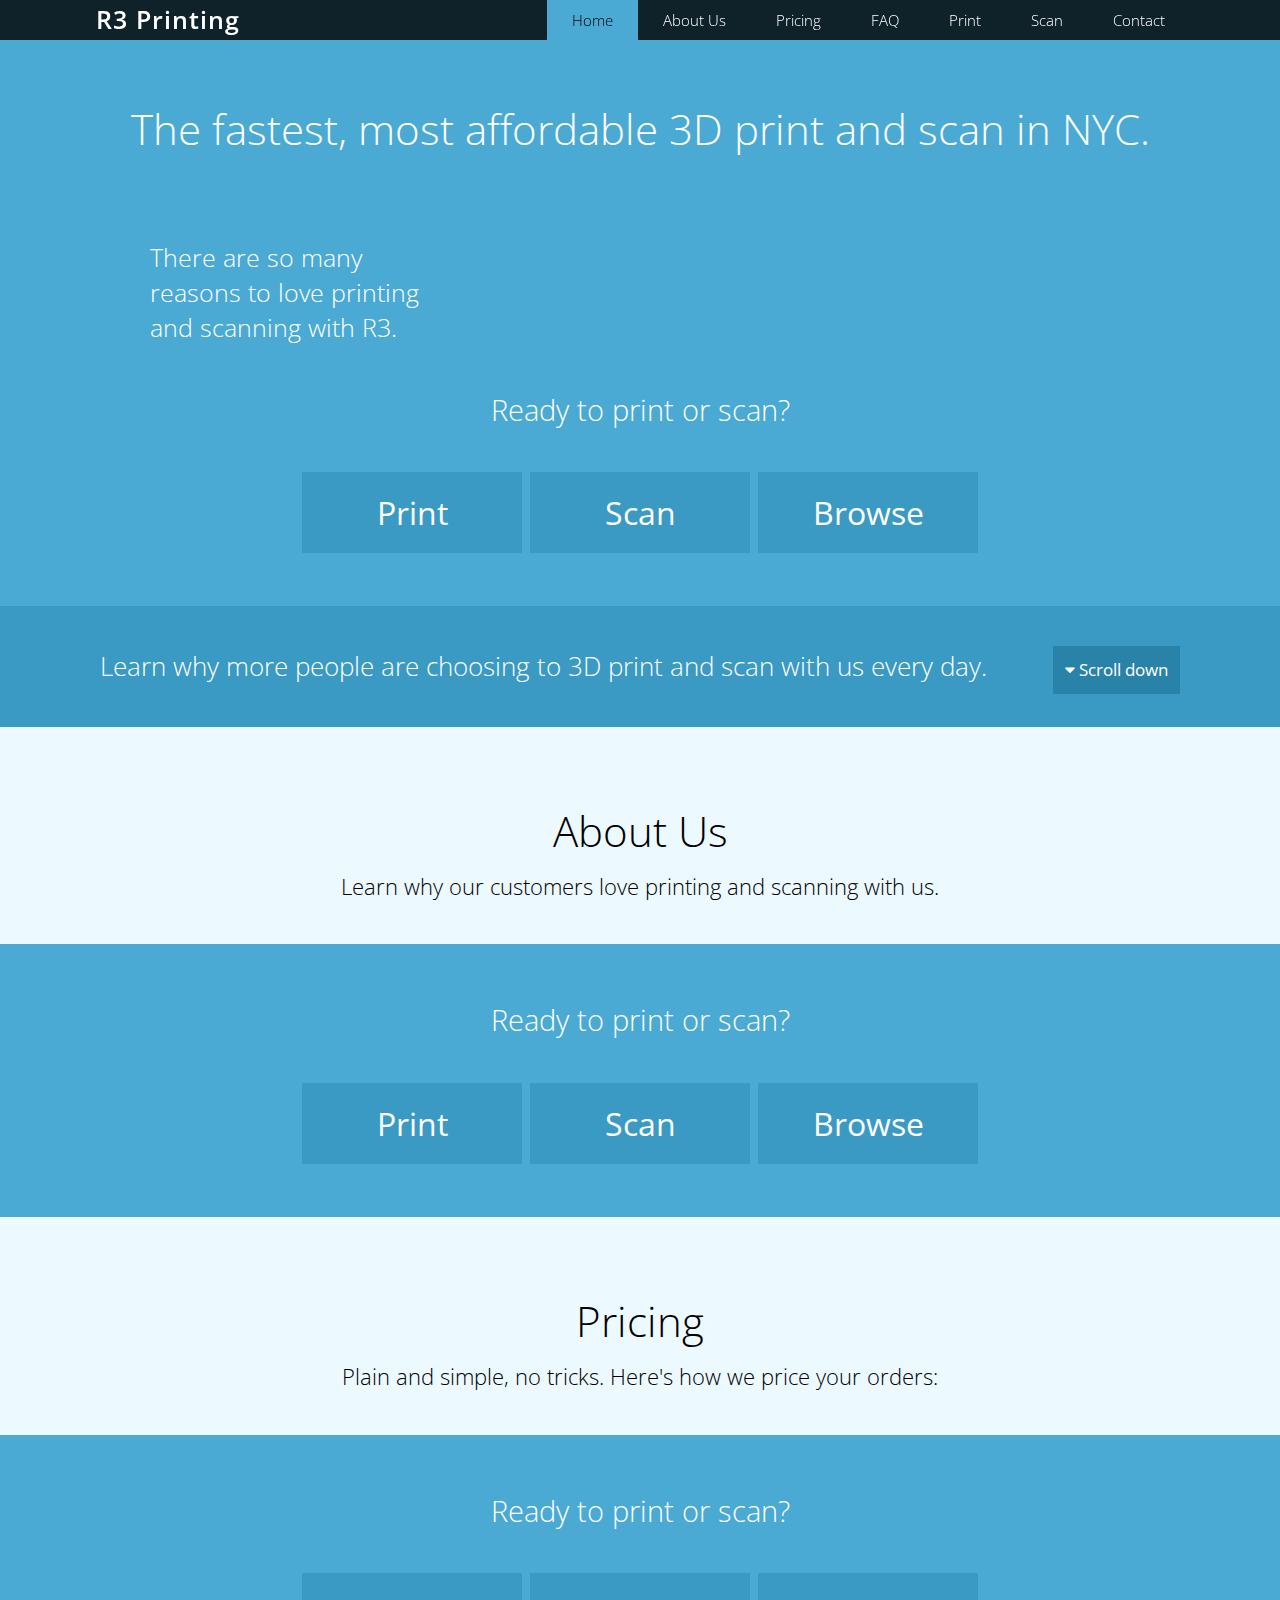
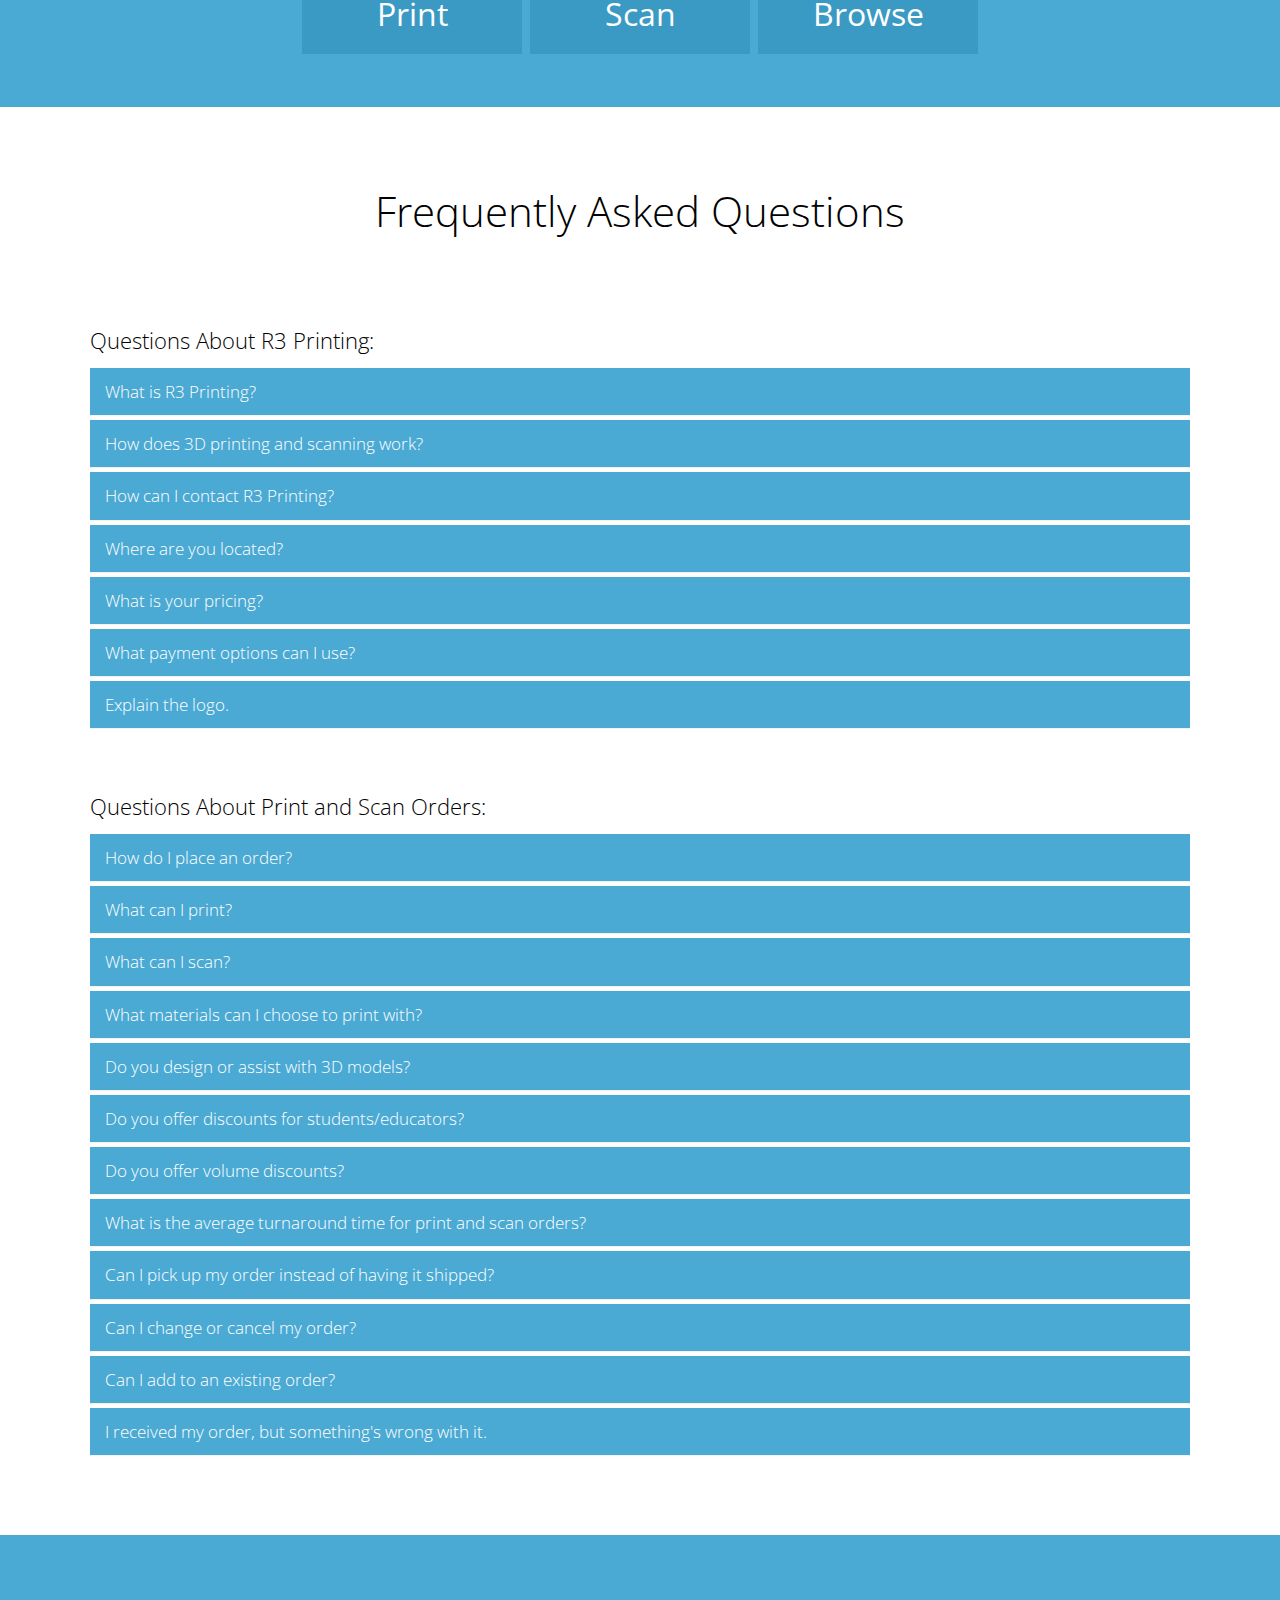
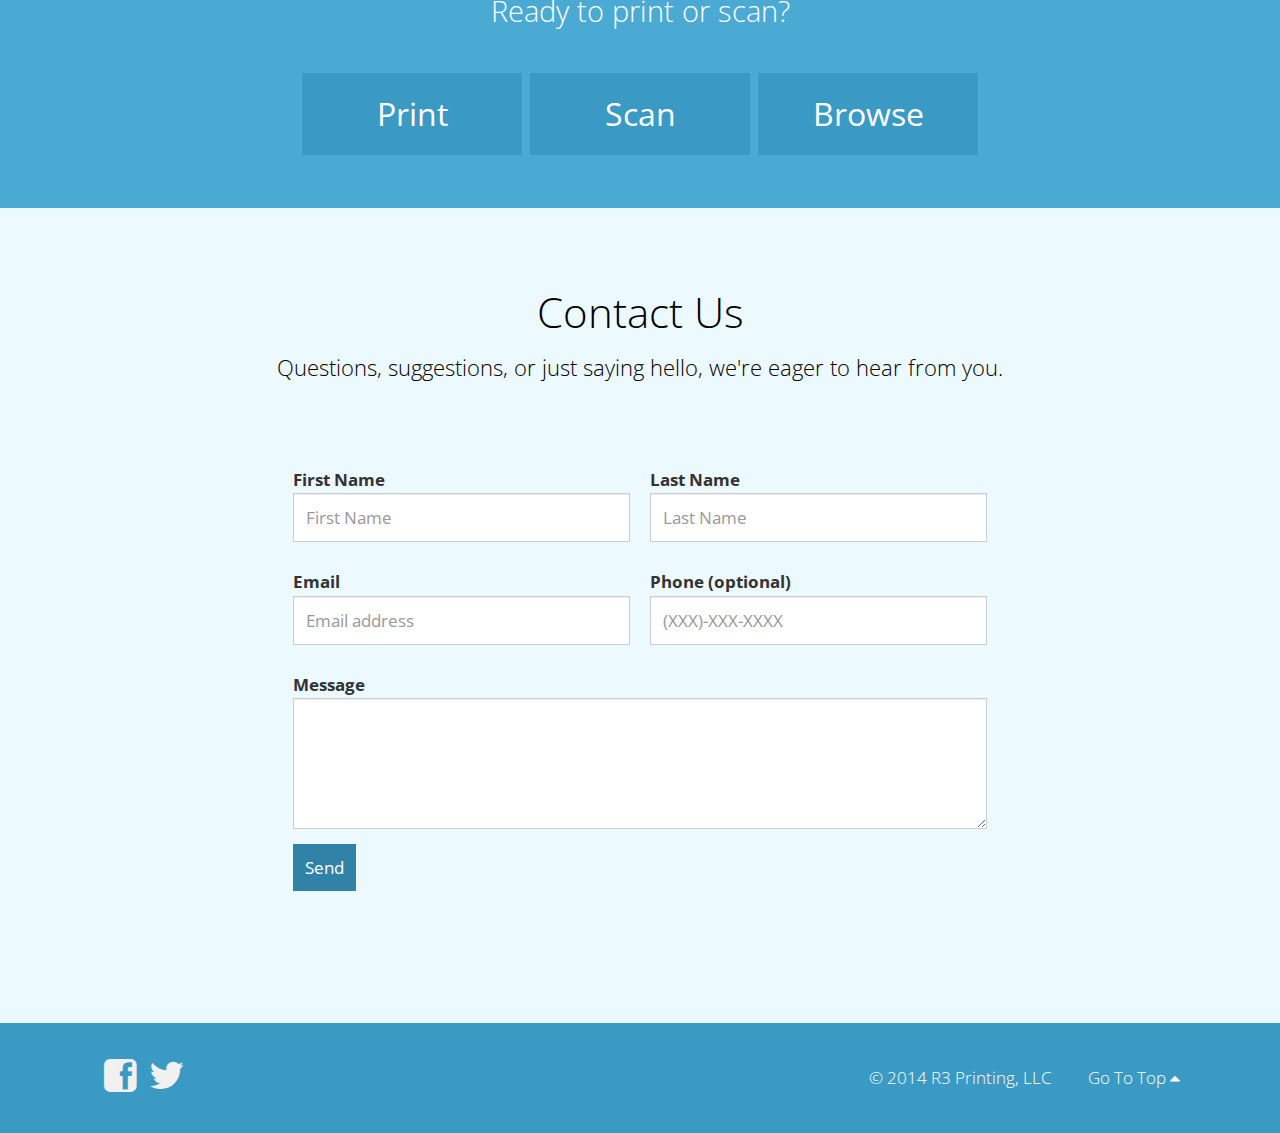
==== commit 72f6eeec: "HTML Pass" ====
--- a/public/index.html
+++ b/public/index.html
@@ -2,27 +2,28 @@
 <html lang="en">
 <head>
   <title>R3 Printing</title>
+
   <meta name="viewport" content="width=device-width, initial-scale=1.0">
   <meta charset="utf-8">
   <meta name="description" content="The fastest, most affordable 3D print and scan in NYC.">
   <meta name="author" content="R3 Printing">
 
-  <!-- Load The Story -->
+  <meta http-equiv=X-UA-Compatible content=IE=edge>
+
   <link id="the-story-css-file" href="css/the-story.min.css" rel="stylesheet" media="screen">
-
-  <!-- Favicon -->
   <link rel="shortcut icon" href="images/favicon.ico">
 
-
-<meta http-equiv=X-UA-Compatible content=IE=edge>
-<script src="lib/js/jquery-1.9.1.min.js"></script>
+  <script src="lib/js/jquery-1.9.1.min.js"></script>
   <script src="lib/js/forms.js"></script>
   <script src="lib/js/ajaxfileupload.js"></script>
+  
   <script>
   if (typeof jQuery == 'undefined') {
-    document.write(unescape("%3Cscript src='lib/js/jquery-1.9.1.min.js' type='text/javascript'%3E%3C/script%3E"));
+    document.write(unescape("%3Cscript src='//ajax.googleapis.com/ajax/libs/jquery/1.11.0/jquery.min.js'%3E%3C/script%3E"));
   }
   </script>
+
+<!--
   <script>
         $(document).ready(function(){
               $('.message').click(function(){       
@@ -43,10 +44,13 @@
              $('#myForm').ajaxForm(options);
         });   
    </script>
+ -->
+ 
 </head>
 
 <!-- Nav Bar -->
 <body id="top" data-spy="scroll" data-target=".navbar" data-offset="50">
+
   <nav class="navbar navbar-default navbar-fixed-top" role="navigation">
     <div class="navbar-container">
       <div class="navbar-header">
@@ -73,28 +77,28 @@
   <!-- Home Page -->
   <div id="Home" class="newsletter color-1">
     <div class="inner-page">
+      <div style="height: 45px;">&nbsp;</div>
       <h2 class="page-headline">The fastest, most affordable 3D print and scan in NYC.</h2>
     </div>
     <div class="row inner-page">
       <div class="col-md-4">
         <ul class="big-list">
-          <li><i></i> There's many reasons to love printing and scanning with R3.</li>
+          <li><i></i> There are so many reasons to love printing and scanning with R3.</li>
         </ul>
       </div>
     </div>
   </div> 
 
   <div class="clients color-1">
-      <div class="inner-page">
-        <h3 id="readyToPrint">Ready to print or scan?</h3>
-      </div>
-      <div class="inner-page-noUpper row">
-        <ul class="clients list-inline">
-          <li> <a href="http://www.r3printing.com/print" >Print </a></li>
-          <li> <a href="http://www.r3printing.com/scan" >Scan</a></li>
-          <li> <a href="http://www.r3printing.com/free-objects" >Browse</a></li>
-        </ul> 
-      </div>
+    <div class="inner-page">
+      <h3 id="readyToPrint">Ready to print or scan?</h3>
+    </div>
+    <div class="inner-page-noUpper row">
+      <ul class="clients list-inline">
+        <li> <a href="http://www.r3printing.com/print" >Print </a></li>
+        <li> <a href="http://www.r3printing.com/scan" >Scan</a></li>
+        <li> <a href="http://www.r3printing.com/free-objects" >Browse</a></li>
+      </ul> 
     </div>
   </div>
 
@@ -106,35 +110,29 @@
       </div>
     </div>
   </div> 
-  <!-- End Home Page-->  
-
-
-
+<!-- End Home Page-->  
 
 
 <!-- About Us page-->
 <div id="About" class="page color-3">
   <div class="inner-page">
     <h2 class="page-headline">About Us</h2>
-    <h4 class="headline">Learn why our customers love printing and scanning with us.</h4>
-
-
-
+    <h4 class="headline" style="text-align:center">Learn why our customers love printing and scanning with us.</h4>
+  </div>
 </div>
-<div class="clients color-1">
-      <div class="inner-page">
-        <h2 class="page-headline">Ready to print or scan?</h2>
-      </div>
-      <div class="inner-page row">
-        <ul class="clients list-inline">
-          <li><i></i> <a href="http://www.r3printing.com/print" >Print </a></li>
-          <li><i></i> <a href="http://www.r3printing.com/scan" >Scan</a></li>
-          <li><i></i> <a href="http://www.r3printing.com/free-objects" >Browse</a></li>
-        </ul> 
-      </div>
-    </div>
-  </div>
-</div>
+
+  <div class="clients color-1">
+    <div class="inner-page">
+      <h3 id="readyToPrint">Ready to print or scan?</h3>
+    </div>
+    <div class="inner-page-noUpper row">
+      <ul class="clients list-inline">
+        <li> <a href="http://www.r3printing.com/print" >Print </a></li>
+        <li> <a href="http://www.r3printing.com/scan" >Scan</a></li>
+        <li> <a href="http://www.r3printing.com/free-objects" >Browse</a></li>
+      </ul> 
+    </div>
+  </div>
 
 
 
@@ -142,24 +140,23 @@
   <div id="Pricing" class="page color-3">
     <div class="inner-page">
       <h2 class="page-headline">Pricing</h2>
-      <h4 class="headline">Plain and simple, no tricks. Here's how we price your orders:</h4>
-
-
-    </div>
-  </div>
+      <h4 class="headline" style="text-align:center">Plain and simple, no tricks. Here's how we price your orders:</h4>
+
+
+    </div>
+  </div>
+
   <div class="clients color-1">
-      <div class="inner-page">
-        <h2 class="page-headline">Ready to print or scan?</h2>
-      </div>
-      <div class="inner-page row">
-        <ul class="clients list-inline">
-          <li><i></i> <a href="http://www.r3printing.com/print" >Print </a></li>
-          <li><i></i> <a href="http://www.r3printing.com/scan" >Scan</a></li>
-          <li><i></i> <a href="http://www.r3printing.com/free-objects" >Browse</a></li>
-        </ul> 
-      </div>
-    </div>
-  </div>
+    <div class="inner-page">
+      <h3 id="readyToPrint">Ready to print or scan?</h3>
+    </div>
+    <div class="inner-page-noUpper row">
+      <ul class="clients list-inline">
+        <li> <a href="http://www.r3printing.com/print" >Print </a></li>
+        <li> <a href="http://www.r3printing.com/scan" >Scan</a></li>
+        <li> <a href="http://www.r3printing.com/free-objects" >Browse</a></li>
+      </ul> 
+    </div>
   </div>
  
 
@@ -428,24 +425,18 @@
 
     <div style="height: 50px;">&nbsp;</div>
 
-<div class="clients color-1">
-      <div class="inner-page">
-        <h2 class="page-headline">Ready to print or scan?</h2>
-      </div>
-      <div class="inner-page row">
-        <ul class="clients list-inline">
-          <li><i></i> <a href="http://www.r3printing.com/print" >Print </a></li>
-          <li><i></i> <a href="http://www.r3printing.com/scan" >Scan</a></li>
-          <li><i></i> <a href="http://www.r3printing.com/free-objects" >Browse</a></li>
-        </ul> 
-      </div>
-    </div>
-  </div>
-
-  </div>
-
-
-
+  <div class="clients color-1">
+    <div class="inner-page">
+      <h3 id="readyToPrint">Ready to print or scan?</h3>
+    </div>
+    <div class="inner-page-noUpper row">
+      <ul class="clients list-inline">
+        <li> <a href="http://www.r3printing.com/print" >Print </a></li>
+        <li> <a href="http://www.r3printing.com/scan" >Scan</a></li>
+        <li> <a href="http://www.r3printing.com/free-objects" >Browse</a></li>
+      </ul> 
+    </div>
+  </div>
 
 
   <!-- Contact page -->
@@ -453,7 +444,7 @@
   
    <div class="inner-page">
       <h2 class="page-headline">Contact Us</h2>
-      <h4 class="headline">Questions, suggestions, or just saying hello, we're eager to hear from you.</h4>
+      <h4 class="headline" style="text-align:center">Questions, suggestions, or just saying hello, we're eager to hear from you.</h4>
     </div>
     <div class="row inner-page" style="margin-top:0px">
       <div class="col-md-8 col-md-offset-2">
@@ -492,15 +483,9 @@
                 </form>
             </div>
             <div style="height: 75px;">&nbsp;</div>
-  </div>
-  </div>
-  </div>
-  </div>
-
-
-
-
-
+      </div>
+    </div>
+  </div>
   
 
   <!-- The footer, social media icons, and copyright -->
@@ -511,16 +496,10 @@
         <a href="http://twitter.com/r3printingco"><i class="fa fa-twitter"></i></a>
       </div>
       <div class="col-md-6 text-right copyright">
-        <a href="http://www.r3printing.com/copyright" >&copy; 2014 R3 Printing, LLC</a> &nbsp &nbsp &nbsp &nbsp <a href="#top" class="scroll">Go To Top <i class="fa fa-caret-up"></i></a>
+        <a href="http://www.r3printing.com/copyright" >&copy; 2014 R3 Printing, LLC</a> &nbsp; &nbsp; &nbsp; &nbsp; <a href="#top" class="scroll">Go To Top <i class="fa fa-caret-up"></i></a>
       </div>
     </div>
   </footer>
-  <script src="//ajax.googleapis.com/ajax/libs/jquery/1.9.1/jquery.min.js"></script>
-  <script>
-  if (typeof jQuery == 'undefined') {
-    document.write(unescape("%3Cscript src='lib/js/jquery-1.9.1.min.js' type='text/javascript'%3E%3C/script%3E"));
-  }
-  </script>
 
   <!-- JQUERY END -->
 
--- a/public/css/the-story.min.css
+++ b/public/css/the-story.min.css
@@ -9,7 +9,7 @@
  *//*! normalize.css v2.1.0 | MIT License | git.io/normalize */article,aside,details,figcaption,figure,footer,header,hgroup,main,nav,section,summary{display:block}audio,canvas,video{display:inline-block}audio:not([controls]){display:none;height:0}[hidden]{display:none}html{font-family:sans-serif;-webkit-text-size-adjust:100%;-ms-text-size-adjust:100%}body{margin:0}a:focus{outline:thin dotted}a:active,a:hover{outline:0}h1{font-size:2em;margin:.67em 0}abbr[title]{border-bottom:1px dotted}b,strong{font-weight:bold}dfn{font-style:italic}hr{-moz-box-sizing:content-box;box-sizing:content-box;height:0}mark{background:#ff0;color:#000}code,kbd,pre,samp{font-family:monospace,serif;font-size:1em}pre{white-space:pre-wrap}q{quotes:"\201C" "\201D" "\2018" "\2019"}small{font-size:80%}sub,sup{font-size:75%;line-height:0;position:relative;vertical-align:baseline}sup{top:-0.5em}sub{bottom:-0.25em}img{border:0}svg:not(:root){overflow:hidden}figure{margin:0}fieldset{border:1px solid #c0c0c0;margin:0 2px;padding:.35em .625em .75em}legend{border:0;padding:0}button,input,select,textarea{font-family:inherit;font-size:100%;margin:0}button,input{line-height:normal}button,select{text-transform:none}button,html input[type="button"],input[type="reset"],input[type="submit"]{-webkit-appearance:button;cursor:pointer}button[disabled],html input[disabled]{cursor:default}input[type="checkbox"],input[type="radio"]{box-sizing:border-box;padding:0}input[type="search"]{-webkit-appearance:textfield;-moz-box-sizing:content-box;-webkit-box-sizing:content-box;box-sizing:content-box}input[type="search"]::-webkit-search-cancel-button,input[type="search"]::-webkit-search-decoration{-webkit-appearance:none}button::-moz-focus-inner,input::-moz-focus-inner{border:0;padding:0}textarea{overflow:auto;vertical-align:top}table{border-collapse:collapse;border-spacing:0}@media print{*{text-shadow:none !important;color:#000 !important;background:transparent !important;box-shadow:none !important}a,a:visited{text-decoration:underline}a[href]:after{content:" (" attr(href) ")"}abbr[title]:after{content:" (" attr(title) ")"}.ir a:after,a[href^="javascript:"]:after,a[href^="#"]:after{content:""}pre,blockquote{border:1px solid #999;page-break-inside:avoid}thead{display:table-header-group}tr,img{page-break-inside:avoid}img{max-width:100% !important}@page{margin:2cm .5cm}p,h2,h3{orphans:3;widows:3}h2,h3{page-break-after:avoid}.navbar{display:none}.table td,.table th{background-color:#fff !important}.btn>.caret,.dropup>.btn>.caret{border-top-color:#000 !important}.label{border:1px solid #000}.table{border-collapse:collapse !important}.table-bordered th,.table-bordered td{border:1px solid #ddd !important}}*,*:before,*:after{-webkit-box-sizing:border-box;-moz-box-sizing:border-box;box-sizing:border-box}html{font-size:62.5%;-webkit-tap-highlight-color:rgba(0,0,0,0)}body{font-family:Open Sans,Source Sans Pro,Helvetica,Arial,sans-serif;font-size:17px;line-height:1.6;color:#333;background-color:#fff}input,button,select,textarea{font-family:inherit;font-size:inherit;line-height:inherit}button,input,select[multiple],textarea{background-image:none}a{color:#4baad3;text-decoration:none}a:hover,a:focus{color:#2982a8;text-decoration:underline}a:focus{outline:thin dotted #333;outline:5px auto -webkit-focus-ring-color;outline-offset:-2px}img{vertical-align:middle}.img-responsive{display:block;max-width:100%;height:auto}.img-rounded{border-radius:0}.img-thumbnail{padding:4px;line-height:1.6;background-color:#fff;border:1px solid #ddd;border-radius:0;-webkit-transition:all .2s ease-in-out;transition:all .2s ease-in-out;display:inline-block;max-width:100%;height:auto}.img-circle{border-radius:50%}hr{margin-top:27px;margin-bottom:27px;border:0;border-top:1px solid #74bddd}.sr-only{position:absolute;width:1px;height:1px;margin:-1px;padding:0;overflow:hidden;clip:rect(0 0 0 0);border:0}p{margin:0 0 13.5px}.lead{margin-bottom:27px;font-size:19.549999999999997px;font-weight:200;line-height:1.4}@media (min-width:768px){.lead{font-size:25.5px}}small{font-size:85%}cite{font-style:normal}.text-muted{color:#999}.text-primary{color:#2982a8}.text-warning{color:#c09853}.text-danger{color:#b94a48}.text-success{color:#468847}.text-info{color:#3a87ad}.text-left{text-align:left}.text-right{text-align:right}.text-center{text-align:center}h1,h2,h3,h4,h5,h6,.h1,.h2,.h3,.h4,.h5,.h6{font-family:Open Sans,Source Sans Pro,Helvetica,Arial,sans-serif;font-weight:300;line-height:1.3}h1 small,h2 small,h3 small,h4 small,h5 small,h6 small,.h1 small,.h2 small,.h3 small,.h4 small,.h5 small,.h6 small{font-weight:normal;line-height:1;color:#999}h1,h2,h3{margin-top:27px;margin-bottom:13.5px}h4,h5,h6{margin-top:13.5px;margin-bottom:13.5px}h1,.h1{font-size:44px}h2,.h2{font-size:36px}h3,.h3{font-size:29px}h4,.h4{font-size:22px}h5,.h5{font-size:17px}h6,.h6{font-size:15px}h1 small,.h1 small{font-size:29px}h2 small,.h2 small{font-size:22px}h3 small,.h3 small,h4 small,.h4 small{font-size:17px}.page-header{padding-bottom:12.5px;margin:54px 0 27px;border-bottom:1px solid #eee}ul,ol{margin-top:0;margin-bottom:13.5px}ul ul,ol ul,ul ol,ol ol{margin-bottom:0}.list-unstyled{padding-left:0;list-style:none}.list-inline{padding-left:0;list-style:none}.list-inline>li{display:inline-block;padding-left:5px;padding-right:5px}dl{margin-bottom:27px}dt,dd{line-height:1.6}dt{font-weight:bold}dd{margin-left:0}@media (min-width:768px){.dl-horizontal dt{float:left;width:160px;clear:left;text-align:right;overflow:hidden;text-overflow:ellipsis;white-space:nowrap}.dl-horizontal dd{margin-left:180px}.dl-horizontal dd:before,.dl-horizontal dd:after{content:" ";display:table}.dl-horizontal dd:after{clear:both}.dl-horizontal dd:before,.dl-horizontal dd:after{content:" ";display:table}.dl-horizontal dd:after{clear:both}}abbr[title],abbr[data-original-title]{cursor:help;border-bottom:1px dotted #999}abbr.initialism{font-size:90%;text-transform:uppercase}blockquote{padding:13.5px 27px;margin:0 0 27px;border-left:5px solid #4baad3}blockquote p{font-size:21.25px;font-weight:300;line-height:1.25}blockquote p:last-child{margin-bottom:0}blockquote small{display:block;line-height:1.6;color:#999}blockquote small:before{content:'\2014 \00A0'}blockquote.pull-right{padding-right:15px;padding-left:0;border-right:5px solid #4baad3;border-left:0}blockquote.pull-right p,blockquote.pull-right small{text-align:right}blockquote.pull-right small:before{content:''}blockquote.pull-right small:after{content:'\00A0 \2014'}q:before,q:after,blockquote:before,blockquote:after{content:""}address{display:block;margin-bottom:27px;font-style:normal;line-height:1.6}code,pre{font-family:Monaco,Menlo,Consolas,"Courier New",monospace}code{padding:2px 4px;font-size:90%;color:#c7254e;background-color:#f9f2f4;white-space:nowrap;border-radius:0}pre{display:block;padding:13px;margin:0 0 13.5px;font-size:16px;line-height:1.6;word-break:break-all;word-wrap:break-word;color:#333;background-color:#f5f5f5;border:1px solid #ccc;border-radius:0}pre.prettyprint{margin-bottom:27px}pre code{padding:0;font-size:inherit;color:inherit;white-space:pre-wrap;background-color:transparent;border:0}.pre-scrollable{max-height:340px;overflow-y:scroll}.container{margin-right:auto;margin-left:auto;padding-left:10px;padding-right:10px}.container:before,.container:after{content:" ";display:table}.container:after{clear:both}.container:before,.container:after{content:" ";display:table}.container:after{clear:both}.row{margin-left:-10px;margin-right:-10px}.row:before,.row:after{content:" ";display:table}.row:after{clear:both}.row:before,.row:after{content:" ";display:table}.row:after{clear:both}.col-xs-1,.col-xs-2,.col-xs-3,.col-xs-4,.col-xs-5,.col-xs-6,.col-xs-7,.col-xs-8,.col-xs-9,.col-xs-10,.col-xs-11,.col-xs-12,.col-sm-1,.col-sm-2,.col-sm-3,.col-sm-4,.col-sm-5,.col-sm-6,.col-sm-7,.col-sm-8,.col-sm-9,.col-sm-10,.col-sm-11,.col-sm-12,.col-md-1,.col-md-2,.col-md-3,.col-md-4,.col-md-5,.col-md-6,.col-md-7,.col-md-8,.col-md-9,.col-md-10,.col-md-11,.col-md-12,.col-lg-1,.col-lg-2,.col-lg-3,.col-lg-4,.col-lg-5,.col-lg-6,.col-lg-7,.col-lg-8,.col-lg-9,.col-lg-10,.col-lg-11,.col-lg-12{position:relative;min-height:1px;padding-left:10px;padding-right:10px}.col-xs-1,.col-xs-2,.col-xs-3,.col-xs-4,.col-xs-5,.col-xs-6,.col-xs-7,.col-xs-8,.col-xs-9,.col-xs-10,.col-xs-11{float:left}.col-xs-1{width:8.333333333333332%}.col-xs-2{width:16.666666666666664%}.col-xs-3{width:25%}.col-xs-4{width:33.33333333333333%}.col-xs-5{width:41.66666666666667%}.col-xs-6{width:50%}.col-xs-7{width:58.333333333333336%}.col-xs-8{width:66.66666666666666%}.col-xs-9{width:75%}.col-xs-10{width:83.33333333333334%}.col-xs-11{width:91.66666666666666%}.col-xs-12{width:100%}@media (min-width:768px){.container{max-width:740px}.col-sm-1,.col-sm-2,.col-sm-3,.col-sm-4,.col-sm-5,.col-sm-6,.col-sm-7,.col-sm-8,.col-sm-9,.col-sm-10,.col-sm-11{float:left}.col-sm-1{width:8.333333333333332%}.col-sm-2{width:16.666666666666664%}.col-sm-3{width:25%}.col-sm-4{width:33.33333333333333%}.col-sm-5{width:41.66666666666667%}.col-sm-6{width:50%}.col-sm-7{width:58.333333333333336%}.col-sm-8{width:66.66666666666666%}.col-sm-9{width:75%}.col-sm-10{width:83.33333333333334%}.col-sm-11{width:91.66666666666666%}.col-sm-12{width:100%}.col-sm-push-1{left:8.333333333333332%}.col-sm-push-2{left:16.666666666666664%}.col-sm-push-3{left:25%}.col-sm-push-4{left:33.33333333333333%}.col-sm-push-5{left:41.66666666666667%}.col-sm-push-6{left:50%}.col-sm-push-7{left:58.333333333333336%}.col-sm-push-8{left:66.66666666666666%}.col-sm-push-9{left:75%}.col-sm-push-10{left:83.33333333333334%}.col-sm-push-11{left:91.66666666666666%}.col-sm-pull-1{right:8.333333333333332%}.col-sm-pull-2{right:16.666666666666664%}.col-sm-pull-3{right:25%}.col-sm-pull-4{right:33.33333333333333%}.col-sm-pull-5{right:41.66666666666667%}.col-sm-pull-6{right:50%}.col-sm-pull-7{right:58.333333333333336%}.col-sm-pull-8{right:66.66666666666666%}.col-sm-pull-9{right:75%}.col-sm-pull-10{right:83.33333333333334%}.col-sm-pull-11{right:91.66666666666666%}.col-sm-offset-1{margin-left:8.333333333333332%}.col-sm-offset-2{margin-left:16.666666666666664%}.col-sm-offset-3{margin-left:25%}.col-sm-offset-4{margin-left:33.33333333333333%}.col-sm-offset-5{margin-left:41.66666666666667%}.col-sm-offset-6{margin-left:50%}.col-sm-offset-7{margin-left:58.333333333333336%}.col-sm-offset-8{margin-left:66.66666666666666%}.col-sm-offset-9{margin-left:75%}.col-sm-offset-10{margin-left:83.33333333333334%}.col-sm-offset-11{margin-left:91.66666666666666%}}@media (min-width:992px){.container{max-width:960px}.col-md-1,.col-md-2,.col-md-3,.col-md-4,.col-md-5,.col-md-6,.col-md-7,.col-md-8,.col-md-9,.col-md-10,.col-md-11{float:left}.col-md-1{width:8.333333333333332%}.col-md-2{width:16.666666666666664%}.col-md-3{width:25%}.col-md-4{width:33.33333333333333%}.col-md-5{width:41.66666666666667%}.col-md-6{width:50%}.col-md-7{width:58.333333333333336%}.col-md-8{width:66.66666666666666%}.col-md-9{width:75%}.col-md-10{width:83.33333333333334%}.col-md-11{width:91.66666666666666%}.col-md-12{width:100%}.col-md-push-0{left:auto}.col-md-push-1{left:8.333333333333332%}.col-md-push-2{left:16.666666666666664%}.col-md-push-3{left:25%}.col-md-push-4{left:33.33333333333333%}.col-md-push-5{left:41.66666666666667%}.col-md-push-6{left:50%}.col-md-push-7{left:58.333333333333336%}.col-md-push-8{left:66.66666666666666%}.col-md-push-9{left:75%}.col-md-push-10{left:83.33333333333334%}.col-md-push-11{left:91.66666666666666%}.col-md-pull-0{right:auto}.col-md-pull-1{right:8.333333333333332%}.col-md-pull-2{right:16.666666666666664%}.col-md-pull-3{right:25%}.col-md-pull-4{right:33.33333333333333%}.col-md-pull-5{right:41.66666666666667%}.col-md-pull-6{right:50%}.col-md-pull-7{right:58.333333333333336%}.col-md-pull-8{right:66.66666666666666%}.col-md-pull-9{right:75%}.col-md-pull-10{right:83.33333333333334%}.col-md-pull-11{right:91.66666666666666%}.col-md-offset-0{margin-left:0}.col-md-offset-1{margin-left:8.333333333333332%}.col-md-offset-2{margin-left:16.666666666666664%}.col-md-offset-3{margin-left:25%}.col-md-offset-4{margin-left:33.33333333333333%}.col-md-offset-5{margin-left:41.66666666666667%}.col-md-offset-6{margin-left:50%}.col-md-offset-7{margin-left:58.333333333333336%}.col-md-offset-8{margin-left:66.66666666666666%}.col-md-offset-9{margin-left:75%}.col-md-offset-10{margin-left:83.33333333333334%}.col-md-offset-11{margin-left:91.66666666666666%}}@media (min-width:1200px){.container{max-width:1160px}.col-lg-1,.col-lg-2,.col-lg-3,.col-lg-4,.col-lg-5,.col-lg-6,.col-lg-7,.col-lg-8,.col-lg-9,.col-lg-10,.col-lg-11{float:left}.col-lg-1{width:8.333333333333332%}.col-lg-2{width:16.666666666666664%}.col-lg-3{width:25%}.col-lg-4{width:33.33333333333333%}.col-lg-5{width:41.66666666666667%}.col-lg-6{width:50%}.col-lg-7{width:58.333333333333336%}.col-lg-8{width:66.66666666666666%}.col-lg-9{width:75%}.col-lg-10{width:83.33333333333334%}.col-lg-11{width:91.66666666666666%}.col-lg-12{width:100%}.col-lg-push-0{left:auto}.col-lg-push-1{left:8.333333333333332%}.col-lg-push-2{left:16.666666666666664%}.col-lg-push-3{left:25%}.col-lg-push-4{left:33.33333333333333%}.col-lg-push-5{left:41.66666666666667%}.col-lg-push-6{left:50%}.col-lg-push-7{left:58.333333333333336%}.col-lg-push-8{left:66.66666666666666%}.col-lg-push-9{left:75%}.col-lg-push-10{left:83.33333333333334%}.col-lg-push-11{left:91.66666666666666%}.col-lg-pull-0{right:auto}.col-lg-pull-1{right:8.333333333333332%}.col-lg-pull-2{right:16.666666666666664%}.col-lg-pull-3{right:25%}.col-lg-pull-4{right:33.33333333333333%}.col-lg-pull-5{right:41.66666666666667%}.col-lg-pull-6{right:50%}.col-lg-pull-7{right:58.333333333333336%}.col-lg-pull-8{right:66.66666666666666%}.col-lg-pull-9{right:75%}.col-lg-pull-10{right:83.33333333333334%}.col-lg-pull-11{right:91.66666666666666%}.col-lg-offset-0{margin-left:0}.col-lg-offset-1{margin-left:8.333333333333332%}.col-lg-offset-2{margin-left:16.666666666666664%}.col-lg-offset-3{margin-left:25%}.col-lg-offset-4{margin-left:33.33333333333333%}.col-lg-offset-5{margin-left:41.66666666666667%}.col-lg-offset-6{margin-left:50%}.col-lg-offset-7{margin-left:58.333333333333336%}.col-lg-offset-8{margin-left:66.66666666666666%}.col-lg-offset-9{margin-left:75%}.col-lg-offset-10{margin-left:83.33333333333334%}.col-lg-offset-11{margin-left:91.66666666666666%}}table{max-width:100%;background-color:transparent}th{text-align:left}.table{width:100%;margin-bottom:27px}.table thead>tr>th,.table tbody>tr>th,.table tfoot>tr>th,.table thead>tr>td,.table tbody>tr>td,.table tfoot>tr>td{padding:8px;line-height:1.6;vertical-align:top;border-top:1px solid #ddd}.table thead>tr>th{vertical-align:bottom;border-bottom:2px solid #ddd}.table caption+thead tr:first-child th,.table colgroup+thead tr:first-child th,.table thead:first-child tr:first-child th,.table caption+thead tr:first-child td,.table colgroup+thead tr:first-child td,.table thead:first-child tr:first-child td{border-top:0}.table tbody+tbody{border-top:2px solid #ddd}.table .table{background-color:#fff}.table-condensed thead>tr>th,.table-condensed tbody>tr>th,.table-condensed tfoot>tr>th,.table-condensed thead>tr>td,.table-condensed tbody>tr>td,.table-condensed tfoot>tr>td{padding:5px}.table-bordered{border:1px solid #ddd}.table-bordered>thead>tr>th,.table-bordered>tbody>tr>th,.table-bordered>tfoot>tr>th,.table-bordered>thead>tr>td,.table-bordered>tbody>tr>td,.table-bordered>tfoot>tr>td{border:1px solid #ddd}.table-bordered>thead>tr>th,.table-bordered>thead>tr>td{border-bottom-width:2px}.table-striped>tbody>tr:nth-child(odd)>td,.table-striped>tbody>tr:nth-child(odd)>th{background-color:#f9f9f9}.table-hover>tbody>tr:hover>td,.table-hover>tbody>tr:hover>th{background-color:#f5f5f5}table col[class*="col-"]{float:none;display:table-column}table td[class*="col-"],table th[class*="col-"]{float:none;display:table-cell}.table>thead>tr>td.active,.table>tbody>tr>td.active,.table>tfoot>tr>td.active,.table>thead>tr>th.active,.table>tbody>tr>th.active,.table>tfoot>tr>th.active,.table>thead>tr.active>td,.table>tbody>tr.active>td,.table>tfoot>tr.active>td,.table>thead>tr.active>th,.table>tbody>tr.active>th,.table>tfoot>tr.active>th{background-color:#f5f5f5}.table>thead>tr>td.success,.table>tbody>tr>td.success,.table>tfoot>tr>td.success,.table>thead>tr>th.success,.table>tbody>tr>th.success,.table>tfoot>tr>th.success,.table>thead>tr.success>td,.table>tbody>tr.success>td,.table>tfoot>tr.success>td,.table>thead>tr.success>th,.table>tbody>tr.success>th,.table>tfoot>tr.success>th{background-color:#c6f1d3;border-color:#c6f1d3}.table-hover>tbody>tr>td.success:hover,.table-hover>tbody>tr>th.success:hover,.table-hover>tbody>tr.success:hover>td{background-color:#b1ecc3;border-color:#b1ecc3}.table>thead>tr>td.danger,.table>tbody>tr>td.danger,.table>tfoot>tr>td.danger,.table>thead>tr>th.danger,.table>tbody>tr>th.danger,.table>tfoot>tr>th.danger,.table>thead>tr.danger>td,.table>tbody>tr.danger>td,.table>tfoot>tr.danger>td,.table>thead>tr.danger>th,.table>tbody>tr.danger>th,.table>tfoot>tr.danger>th{background-color:#f1d3c6;border-color:#f1d3c6}.table-hover>tbody>tr>td.danger:hover,.table-hover>tbody>tr>th.danger:hover,.table-hover>tbody>tr.danger:hover>td{background-color:#ecc3b1;border-color:#ecc3b1}.table>thead>tr>td.warning,.table>tbody>tr>td.warning,.table>tfoot>tr>td.warning,.table>thead>tr>th.warning,.table>tbody>tr>th.warning,.table>tfoot>tr>th.warning,.table>thead>tr.warning>td,.table>tbody>tr.warning>td,.table>tfoot>tr.warning>td,.table>thead>tr.warning>th,.table>tbody>tr.warning>th,.table>tfoot>tr.warning>th{background-color:#f1e8c6;border-color:#f1e8c6}.table-hover>tbody>tr>td.warning:hover,.table-hover>tbody>tr>th.warning:hover,.table-hover>tbody>tr.warning:hover>td{background-color:#ece0b1;border-color:#ece0b1}@media (max-width:768px){.table-responsive{width:100%;margin-bottom:15px;overflow-y:hidden;overflow-x:scroll;border:1px solid #ddd}.table-responsive>.table{margin-bottom:0;background-color:#fff}.table-responsive>.table>thead>tr>th,.table-responsive>.table>tbody>tr>th,.table-responsive>.table>tfoot>tr>th,.table-responsive>.table>thead>tr>td,.table-responsive>.table>tbody>tr>td,.table-responsive>.table>tfoot>tr>td{white-space:nowrap}.table-responsive>.table-bordered{border:0}.table-responsive>.table-bordered>thead>tr>th:first-child,.table-responsive>.table-bordered>tbody>tr>th:first-child,.table-responsive>.table-bordered>tfoot>tr>th:first-child,.table-responsive>.table-bordered>thead>tr>td:first-child,.table-responsive>.table-bordered>tbody>tr>td:first-child,.table-responsive>.table-bordered>tfoot>tr>td:first-child{border-left:0}.table-responsive>.table-bordered>thead>tr>th:last-child,.table-responsive>.table-bordered>tbody>tr>th:last-child,.table-responsive>.table-bordered>tfoot>tr>th:last-child,.table-responsive>.table-bordered>thead>tr>td:last-child,.table-responsive>.table-bordered>tbody>tr>td:last-child,.table-responsive>.table-bordered>tfoot>tr>td:last-child{border-right:0}.table-responsive>.table-bordered>thead>tr:last-child>th,.table-responsive>.table-bordered>tbody>tr:last-child>th,.table-responsive>.table-bordered>tfoot>tr:last-child>th,.table-responsive>.table-bordered>thead>tr:last-child>td,.table-responsive>.table-bordered>tbody>tr:last-child>td,.table-responsive>.table-bordered>tfoot>tr:last-child>td{border-bottom:0}}fieldset{padding:0;margin:0;border:0}legend{display:block;width:100%;padding:0;margin-bottom:27px;font-size:25.5px;line-height:inherit;color:#333;border:0;border-bottom:1px solid #e5e5e5}label{display:inline-block;margin-bottom:5px;font-weight:bold}input[type="search"]{-webkit-box-sizing:border-box;-moz-box-sizing:border-box;box-sizing:border-box}input[type="radio"],input[type="checkbox"]{margin:4px 0 0;margin-top:1px \9;line-height:normal}input[type="file"]{display:block}select[multiple],select[size]{height:auto}select optgroup{font-size:inherit;font-style:inherit;font-family:inherit}input[type="file"]:focus,input[type="radio"]:focus,input[type="checkbox"]:focus{outline:thin dotted #333;outline:5px auto -webkit-focus-ring-color;outline-offset:-2px}input[type="number"]::-webkit-outer-spin-button,input[type="number"]::-webkit-inner-spin-button{height:auto}.form-control:-moz-placeholder{color:#999}.form-control::-moz-placeholder{color:#999}.form-control:-ms-input-placeholder{color:#999}.form-control::-webkit-input-placeholder{color:#999}.form-control{display:block;width:100%;height:49px;padding:10px 12px;font-size:17px;line-height:1.6;color:#555;vertical-align:middle;background-color:#fff;border:1px solid #ccc;border-radius:0;-webkit-box-shadow:inset 0 1px 1px rgba(0,0,0,0.075);box-shadow:inset 0 1px 1px rgba(0,0,0,0.075);-webkit-transition:border-color ease-in-out .15s, box-shadow ease-in-out .15s;transition:border-color ease-in-out .15s, box-shadow ease-in-out .15s}.form-control:focus{border-color:#66afe9;outline:0;-webkit-box-shadow:inset 0 1px 1px rgba(0,0,0,.075), 0 0 8px rgba(102, 175, 233, 0.6);box-shadow:inset 0 1px 1px rgba(0,0,0,.075), 0 0 8px rgba(102, 175, 233, 0.6)}.form-control[disabled],.form-control[readonly],fieldset[disabled] .form-control{cursor:not-allowed;background-color:#eee}textarea.form-control{height:auto}.form-group{margin-bottom:15px}.radio,.checkbox{display:block;min-height:27px;margin-top:10px;margin-bottom:10px;padding-left:20px;vertical-align:middle}.radio label,.checkbox label{display:inline;margin-bottom:0;font-weight:normal;cursor:pointer}.radio input[type="radio"],.radio-inline input[type="radio"],.checkbox input[type="checkbox"],.checkbox-inline input[type="checkbox"]{float:left;margin-left:-20px}.radio+.radio,.checkbox+.checkbox{margin-top:-5px}.radio-inline,.checkbox-inline{display:inline-block;padding-left:20px;margin-bottom:0;vertical-align:middle;font-weight:normal;cursor:pointer}.radio-inline+.radio-inline,.checkbox-inline+.checkbox-inline{margin-top:0;margin-left:10px}input[type="radio"][disabled],input[type="checkbox"][disabled],.radio[disabled],.radio-inline[disabled],.checkbox[disabled],.checkbox-inline[disabled],fieldset[disabled] input[type="radio"],fieldset[disabled] input[type="checkbox"],fieldset[disabled] .radio,fieldset[disabled] .radio-inline,fieldset[disabled] .checkbox,fieldset[disabled] .checkbox-inline{cursor:not-allowed}.input-sm{height:34px;padding:5px 10px;font-size:15px;line-height:1.5;border-radius:0}select.input-sm{height:34px;line-height:34px}textarea.input-sm{height:auto}.input-lg{height:51px;padding:10px 16px;font-size:22px;line-height:1.33;border-radius:0}select.input-lg{height:51px;line-height:51px}textarea.input-lg{height:auto}.has-warning .help-block,.has-warning .control-label{color:#c09853}.has-warning .form-control{border-color:#c09853;-webkit-box-shadow:inset 0 1px 1px rgba(0,0,0,0.075);box-shadow:inset 0 1px 1px rgba(0,0,0,0.075)}.has-warning .form-control:focus{border-color:#a47e3c;-webkit-box-shadow:inset 0 1px 1px rgba(0,0,0,0.075),0 0 6px #dbc59e;box-shadow:inset 0 1px 1px rgba(0,0,0,0.075),0 0 6px #dbc59e}.has-warning .input-group-addon{color:#c09853;border-color:#c09853;background-color:#f1e8c6}.has-error .help-block,.has-error .control-label{color:#b94a48}.has-error .form-control{border-color:#b94a48;-webkit-box-shadow:inset 0 1px 1px rgba(0,0,0,0.075);box-shadow:inset 0 1px 1px rgba(0,0,0,0.075)}.has-error .form-control:focus{border-color:#953b39;-webkit-box-shadow:inset 0 1px 1px rgba(0,0,0,0.075),0 0 6px #d59392;box-shadow:inset 0 1px 1px rgba(0,0,0,0.075),0 0 6px #d59392}.has-error .input-group-addon{color:#b94a48;border-color:#b94a48;background-color:#f1d3c6}.has-success .help-block,.has-success .control-label{color:#468847}.has-success .form-control{border-color:#468847;-webkit-box-shadow:inset 0 1px 1px rgba(0,0,0,0.075);box-shadow:inset 0 1px 1px rgba(0,0,0,0.075)}.has-success .form-control:focus{border-color:#356635;-webkit-box-shadow:inset 0 1px 1px rgba(0,0,0,0.075),0 0 6px #7aba7b;box-shadow:inset 0 1px 1px rgba(0,0,0,0.075),0 0 6px #7aba7b}.has-success .input-group-addon{color:#468847;border-color:#468847;background-color:#c6f1d3}.form-control-static{margin-bottom:0;padding-top:11px}.help-block{display:block;margin-top:5px;margin-bottom:10px;color:#737373}@media (min-width:768px){.form-inline .form-group{display:inline-block;margin-bottom:0;vertical-align:middle}.form-inline .form-control{display:inline-block}.form-inline .radio,.form-inline .checkbox{display:inline-block;margin-top:0;margin-bottom:0;padding-left:0}.form-inline .radio input[type="radio"],.form-inline .checkbox input[type="checkbox"]{float:none;margin-left:0}}.form-horizontal .control-label,.form-horizontal .radio,.form-horizontal .checkbox,.form-horizontal .radio-inline,.form-horizontal .checkbox-inline{margin-top:0;margin-bottom:0;padding-top:11px}.form-horizontal .form-group{margin-left:-10px;margin-right:-10px}.form-horizontal .form-group:before,.form-horizontal .form-group:after{content:" ";display:table}.form-horizontal .form-group:after{clear:both}.form-horizontal .form-group:before,.form-horizontal .form-group:after{content:" ";display:table}.form-horizontal .form-group:after{clear:both}@media (min-width:768px){.form-horizontal .control-label{text-align:right}}.btn{display:inline-block;padding:10px 12px;margin-bottom:0;font-size:17px;font-weight:normal;line-height:1.6;text-align:center;vertical-align:middle;cursor:pointer;border:1px solid transparent;border-radius:0;white-space:nowrap;-webkit-user-select:none;-moz-user-select:none;-ms-user-select:none;-o-user-select:none;user-select:none}.btn:focus{outline:thin dotted #333;outline:5px auto -webkit-focus-ring-color;outline-offset:-2px}.btn:hover,.btn:focus{color:#333;text-decoration:none}.btn:active,.btn.active{outline:0;background-image:none;-webkit-box-shadow:inset 0 3px 5px rgba(0,0,0,0.125);box-shadow:inset 0 3px 5px rgba(0,0,0,0.125)}.btn.disabled,.btn[disabled],fieldset[disabled] .btn{cursor:not-allowed;pointer-events:none;opacity:.65;filter:alpha(opacity=65);-webkit-box-shadow:none;box-shadow:none}.btn-default{color:#333;background-color:#3a9ac4;border-color:#ccc}.btn-default:hover,.btn-default:focus,.btn-default:active,.btn-default.active,.open .dropdown-toggle.btn-default{color:#333;background-color:#3181a5;border-color:#adadad}.btn-default:active,.btn-default.active,.open .dropdown-toggle.btn-default{background-image:none}.btn-default.disabled,.btn-default[disabled],fieldset[disabled] .btn-default,.btn-default.disabled:hover,.btn-default[disabled]:hover,fieldset[disabled] .btn-default:hover,.btn-default.disabled:focus,.btn-default[disabled]:focus,fieldset[disabled] .btn-default:focus,.btn-default.disabled:active,.btn-default[disabled]:active,fieldset[disabled] .btn-default:active,.btn-default.disabled.active,.btn-default[disabled].active,fieldset[disabled] .btn-default.active{background-color:#3a9ac4;border-color:#ccc}.btn-primary{color:#fff;background-color:#2982a8;border-color:#247294}.btn-primary:hover,.btn-primary:focus,.btn-primary:active,.btn-primary.active,.open .dropdown-toggle.btn-primary{color:#fff;background-color:#216988;border-color:#184c63}.btn-primary:active,.btn-primary.active,.open .dropdown-toggle.btn-primary{background-image:none}.btn-primary.disabled,.btn-primary[disabled],fieldset[disabled] .btn-primary,.btn-primary.disabled:hover,.btn-primary[disabled]:hover,fieldset[disabled] .btn-primary:hover,.btn-primary.disabled:focus,.btn-primary[disabled]:focus,fieldset[disabled] .btn-primary:focus,.btn-primary.disabled:active,.btn-primary[disabled]:active,fieldset[disabled] .btn-primary:active,.btn-primary.disabled.active,.btn-primary[disabled].active,fieldset[disabled] .btn-primary.active{background-color:#2982a8;border-color:#247294}.btn-warning{color:#fff;background-color:#d3b84b;border-color:#ceb037}.btn-warning:hover,.btn-warning:focus,.btn-warning:active,.btn-warning.active,.open .dropdown-toggle.btn-warning{color:#fff;background-color:#c5a730;border-color:#a08827}.btn-warning:active,.btn-warning.active,.open .dropdown-toggle.btn-warning{background-image:none}.btn-warning.disabled,.btn-warning[disabled],fieldset[disabled] .btn-warning,.btn-warning.disabled:hover,.btn-warning[disabled]:hover,fieldset[disabled] .btn-warning:hover,.btn-warning.disabled:focus,.btn-warning[disabled]:focus,fieldset[disabled] .btn-warning:focus,.btn-warning.disabled:active,.btn-warning[disabled]:active,fieldset[disabled] .btn-warning:active,.btn-warning.disabled.active,.btn-warning[disabled].active,fieldset[disabled] .btn-warning.active{background-color:#d3b84b;border-color:#ceb037}.btn-danger{color:#fff;background-color:#d3744b;border-color:#ce6437}.btn-danger:hover,.btn-danger:focus,.btn-danger:active,.btn-danger.active,.open .dropdown-toggle.btn-danger{color:#fff;background-color:#c55d30;border-color:#a04c27}.btn-danger:active,.btn-danger.active,.open .dropdown-toggle.btn-danger{background-image:none}.btn-danger.disabled,.btn-danger[disabled],fieldset[disabled] .btn-danger,.btn-danger.disabled:hover,.btn-danger[disabled]:hover,fieldset[disabled] .btn-danger:hover,.btn-danger.disabled:focus,.btn-danger[disabled]:focus,fieldset[disabled] .btn-danger:focus,.btn-danger.disabled:active,.btn-danger[disabled]:active,fieldset[disabled] .btn-danger:active,.btn-danger.disabled.active,.btn-danger[disabled].active,fieldset[disabled] .btn-danger.active{background-color:#d3744b;border-color:#ce6437}.btn-success{color:#fff;background-color:#4bd374;border-color:#37ce64}.btn-success:hover,.btn-success:focus,.btn-success:active,.btn-success.active,.open .dropdown-toggle.btn-success{color:#fff;background-color:#30c55d;border-color:#27a04c}.btn-success:active,.btn-success.active,.open .dropdown-toggle.btn-success{background-image:none}.btn-success.disabled,.btn-success[disabled],fieldset[disabled] .btn-success,.btn-success.disabled:hover,.btn-success[disabled]:hover,fieldset[disabled] .btn-success:hover,.btn-success.disabled:focus,.btn-success[disabled]:focus,fieldset[disabled] .btn-success:focus,.btn-success.disabled:active,.btn-success[disabled]:active,fieldset[disabled] .btn-success:active,.btn-success.disabled.active,.btn-success[disabled].active,fieldset[disabled] .btn-success.active{background-color:#4bd374;border-color:#37ce64}.btn-info{color:#fff;background-color:#3083a7;border-color:#2a7393}.btn-info:hover,.btn-info:focus,.btn-info:active,.btn-info.active,.open .dropdown-toggle.btn-info{color:#fff;background-color:#276a87;border-color:#1d4e64}.btn-info:active,.btn-info.active,.open .dropdown-toggle.btn-info{background-image:none}.btn-info.disabled,.btn-info[disabled],fieldset[disabled] .btn-info,.btn-info.disabled:hover,.btn-info[disabled]:hover,fieldset[disabled] .btn-info:hover,.btn-info.disabled:focus,.btn-info[disabled]:focus,fieldset[disabled] .btn-info:focus,.btn-info.disabled:active,.btn-info[disabled]:active,fieldset[disabled] .btn-info:active,.btn-info.disabled.active,.btn-info[disabled].active,fieldset[disabled] .btn-info.active{background-color:#3083a7;border-color:#2a7393}.btn-link{color:#4baad3;font-weight:normal;cursor:pointer;border-radius:0}.btn-link,.btn-link:active,.btn-link[disabled],fieldset[disabled] .btn-link{background-color:transparent;-webkit-box-shadow:none;box-shadow:none}.btn-link,.btn-link:hover,.btn-link:focus,.btn-link:active{border-color:transparent}.btn-link:hover,.btn-link:focus{color:#2982a8;text-decoration:underline;background-color:transparent}.btn-link[disabled]:hover,fieldset[disabled] .btn-link:hover,.btn-link[disabled]:focus,fieldset[disabled] .btn-link:focus{color:#999;text-decoration:none}.btn-lg{padding:10px 16px;font-size:22px;line-height:1.33;border-radius:0}.btn-sm,.btn-xs{padding:5px 10px;font-size:15px;line-height:1.5;border-radius:0}.btn-xs{padding:1px 5px}.btn-block{display:block;width:100%;padding-left:0;padding-right:0}.btn-block+.btn-block{margin-top:5px}input[type="submit"].btn-block,input[type="reset"].btn-block,input[type="button"].btn-block{width:100%}.fade{opacity:0;-webkit-transition:opacity .15s linear;transition:opacity .15s linear}.fade.in{opacity:1}.collapse{display:none}.collapse.in{display:block}.collapsing{position:relative;height:0;overflow:hidden;-webkit-transition:height .35s ease;transition:height .35s ease}.caret{display:inline-block;width:0;height:0;margin-left:2px;vertical-align:middle;border-top:4px solid #000;border-right:4px solid transparent;border-left:4px solid transparent;border-bottom:0 dotted;content:""}.dropdown{position:relative}.dropdown-toggle:focus{outline:0}.dropdown-menu{position:absolute;top:100%;left:0;z-index:1000;display:none;float:left;min-width:160px;padding:5px 0;margin:2px 0 0;list-style:none;font-size:17px;background-color:#fff;border:1px solid #ccc;border:1px solid rgba(0,0,0,0.15);border-radius:0;-webkit-box-shadow:0 6px 12px rgba(0,0,0,0.175);box-shadow:0 6px 12px rgba(0,0,0,0.175);background-clip:padding-box}.dropdown-menu.pull-right{right:0;left:auto}.dropdown-menu .divider{height:1px;margin:12.5px 0;overflow:hidden;background-color:#e5e5e5}.dropdown-menu>li>a{display:block;padding:3px 20px;clear:both;font-weight:normal;line-height:1.6;color:#333;white-space:nowrap}.dropdown-menu>li>a:hover,.dropdown-menu>li>a:focus{text-decoration:none;color:#fff;background-color:#2982a8}.dropdown-menu>.active>a,.dropdown-menu>.active>a:hover,.dropdown-menu>.active>a:focus{color:#fff;text-decoration:none;outline:0;background-color:#2982a8}.dropdown-menu>.disabled>a,.dropdown-menu>.disabled>a:hover,.dropdown-menu>.disabled>a:focus{color:#999}.dropdown-menu>.disabled>a:hover,.dropdown-menu>.disabled>a:focus{text-decoration:none;background-color:transparent;background-image:none;filter:progid:DXImageTransform.Microsoft.gradient(enabled = false);cursor:not-allowed}.open>.dropdown-menu{display:block}.open>a{outline:0}.dropdown-header{display:block;padding:3px 20px;font-size:15px;line-height:1.6;color:#999}.dropdown-backdrop{position:fixed;left:0;right:0;bottom:0;top:0;z-index:990}.pull-right>.dropdown-menu{right:0;left:auto}.dropup .caret,.navbar-fixed-bottom .dropdown .caret{border-top:0 dotted;border-bottom:4px solid #000;content:""}.dropup .dropdown-menu,.navbar-fixed-bottom .dropdown .dropdown-menu{top:auto;bottom:100%;margin-bottom:1px}@media (min-width:768px){.navbar-right .dropdown-menu{right:0;left:auto}}.btn-default .caret{border-top-color:#333}.btn-primary .caret,.btn-success .caret,.btn-warning .caret,.btn-danger .caret,.btn-info .caret{border-top-color:#fff}.dropup .btn-default .caret{border-bottom-color:#333}.dropup .btn-primary .caret,.dropup .btn-success .caret,.dropup .btn-warning .caret,.dropup .btn-danger .caret,.dropup .btn-info .caret{border-bottom-color:#fff}.btn-group,.btn-group-vertical{position:relative;display:inline-block;vertical-align:middle}.btn-group>.btn,.btn-group-vertical>.btn{position:relative;float:left}.btn-group>.btn:hover,.btn-group-vertical>.btn:hover,.btn-group>.btn:focus,.btn-group-vertical>.btn:focus,.btn-group>.btn:active,.btn-group-vertical>.btn:active,.btn-group>.btn.active,.btn-group-vertical>.btn.active{z-index:2}.btn-group>.btn:focus,.btn-group-vertical>.btn:focus{outline:none}.btn-group .btn+.btn,.btn-group .btn+.btn-group,.btn-group .btn-group+.btn,.btn-group .btn-group+.btn-group{margin-left:-1px}.btn-toolbar:before,.btn-toolbar:after{content:" ";display:table}.btn-toolbar:after{clear:both}.btn-toolbar:before,.btn-toolbar:after{content:" ";display:table}.btn-toolbar:after{clear:both}.btn-toolbar .btn-group{float:left}.btn-toolbar>.btn+.btn,.btn-toolbar>.btn-group+.btn,.btn-toolbar>.btn+.btn-group,.btn-toolbar>.btn-group+.btn-group{margin-left:5px}.btn-group>.btn:not(:first-child):not(:last-child):not(.dropdown-toggle){border-radius:0}.btn-group>.btn:first-child{margin-left:0}.btn-group>.btn:first-child:not(:last-child):not(.dropdown-toggle){border-bottom-right-radius:0;border-top-right-radius:0}.btn-group>.btn:last-child:not(:first-child),.btn-group>.dropdown-toggle:not(:first-child){border-bottom-left-radius:0;border-top-left-radius:0}.btn-group>.btn-group{float:left}.btn-group>.btn-group:not(:first-child):not(:last-child)>.btn{border-radius:0}.btn-group>.btn-group:first-child>.btn:last-child,.btn-group>.btn-group:first-child>.dropdown-toggle{border-bottom-right-radius:0;border-top-right-radius:0}.btn-group>.btn-group:last-child>.btn:first-child{border-bottom-left-radius:0;border-top-left-radius:0}.btn-group .dropdown-toggle:active,.btn-group.open .dropdown-toggle{outline:0}.btn-group-xs>.btn{padding:5px 10px;font-size:15px;line-height:1.5;border-radius:0;padding:1px 5px}.btn-group-sm>.btn{padding:5px 10px;font-size:15px;line-height:1.5;border-radius:0}.btn-group-lg>.btn{padding:10px 16px;font-size:22px;line-height:1.33;border-radius:0}.btn-group>.btn+.dropdown-toggle{padding-left:8px;padding-right:8px}.btn-group>.btn-lg+.dropdown-toggle{padding-left:12px;padding-right:12px}.btn-group.open .dropdown-toggle{-webkit-box-shadow:inset 0 3px 5px rgba(0,0,0,0.125);box-shadow:inset 0 3px 5px rgba(0,0,0,0.125)}.btn .caret{margin-left:0}.btn-lg .caret{border-width:5px 5px 0;border-bottom-width:0}.dropup .btn-lg .caret{border-width:0 5px 5px}.btn-group-vertical>.btn,.btn-group-vertical>.btn-group{display:block;float:none;width:100%;max-width:100%}.btn-group-vertical>.btn-group:before,.btn-group-vertical>.btn-group:after{content:" ";display:table}.btn-group-vertical>.btn-group:after{clear:both}.btn-group-vertical>.btn-group:before,.btn-group-vertical>.btn-group:after{content:" ";display:table}.btn-group-vertical>.btn-group:after{clear:both}.btn-group-vertical>.btn-group>.btn{float:none}.btn-group-vertical>.btn+.btn,.btn-group-vertical>.btn+.btn-group,.btn-group-vertical>.btn-group+.btn,.btn-group-vertical>.btn-group+.btn-group{margin-top:-1px;margin-left:0}.btn-group-vertical>.btn:not(:first-child):not(:last-child){border-radius:0}.btn-group-vertical>.btn:first-child:not(:last-child){border-top-right-radius:0;border-bottom-right-radius:0;border-bottom-left-radius:0}.btn-group-vertical>.btn:last-child:not(:first-child){border-bottom-left-radius:0;border-top-right-radius:0;border-top-left-radius:0}.btn-group-vertical>.btn-group:not(:first-child):not(:last-child)>.btn{border-radius:0}.btn-group-vertical>.btn-group:first-child>.btn:last-child,.btn-group-vertical>.btn-group:first-child>.dropdown-toggle{border-bottom-right-radius:0;border-bottom-left-radius:0}.btn-group-vertical>.btn-group:last-child>.btn:first-child{border-top-right-radius:0;border-top-left-radius:0}.btn-group-justified{display:table;width:100%;table-layout:fixed;border-collapse:separate}.btn-group-justified .btn{float:none;display:table-cell;width:1%}[data-toggle="buttons"]>.btn>input[type="radio"],[data-toggle="buttons"]>.btn>input[type="checkbox"]{display:none}.input-group{position:relative;display:table;border-collapse:separate}.input-group.col{float:none;padding-left:0;padding-right:0}.input-group .form-control{width:100%;margin-bottom:0}.input-group-lg>.form-control,.input-group-lg>.input-group-addon,.input-group-lg>.input-group-btn>.btn{height:51px;padding:10px 16px;font-size:22px;line-height:1.33;border-radius:0}select.input-group-lg>.form-control,select.input-group-lg>.input-group-addon,select.input-group-lg>.input-group-btn>.btn{height:51px;line-height:51px}textarea.input-group-lg>.form-control,textarea.input-group-lg>.input-group-addon,textarea.input-group-lg>.input-group-btn>.btn{height:auto}.input-group-sm>.form-control,.input-group-sm>.input-group-addon,.input-group-sm>.input-group-btn>.btn{height:34px;padding:5px 10px;font-size:15px;line-height:1.5;border-radius:0}select.input-group-sm>.form-control,select.input-group-sm>.input-group-addon,select.input-group-sm>.input-group-btn>.btn{height:34px;line-height:34px}textarea.input-group-sm>.form-control,textarea.input-group-sm>.input-group-addon,textarea.input-group-sm>.input-group-btn>.btn{height:auto}.input-group-addon,.input-group-btn,.input-group .form-control{display:table-cell}.input-group-addon:not(:first-child):not(:last-child),.input-group-btn:not(:first-child):not(:last-child),.input-group .form-control:not(:first-child):not(:last-child){border-radius:0}.input-group-addon,.input-group-btn{width:1%;white-space:nowrap;vertical-align:middle}.input-group-addon{padding:10px 12px;font-size:17px;font-weight:normal;line-height:1;text-align:center;background-color:#eee;border:1px solid #ccc;border-radius:0}.input-group-addon.input-sm{padding:5px 10px;font-size:15px;border-radius:0}.input-group-addon.input-lg{padding:10px 16px;font-size:22px;border-radius:0}.input-group-addon input[type="radio"],.input-group-addon input[type="checkbox"]{margin-top:0}.input-group .form-control:first-child,.input-group-addon:first-child,.input-group-btn:first-child>.btn,.input-group-btn:first-child>.dropdown-toggle,.input-group-btn:last-child>.btn:not(:last-child):not(.dropdown-toggle){border-bottom-right-radius:0;border-top-right-radius:0}.input-group-addon:first-child{border-right:0}.input-group .form-control:last-child,.input-group-addon:last-child,.input-group-btn:last-child>.btn,.input-group-btn:last-child>.dropdown-toggle,.input-group-btn:first-child>.btn:not(:first-child){border-bottom-left-radius:0;border-top-left-radius:0}.input-group-addon:last-child{border-left:0}.input-group-btn{position:relative;white-space:nowrap}.input-group-btn>.btn{position:relative}.input-group-btn>.btn+.btn{margin-left:-4px}.input-group-btn>.btn:hover,.input-group-btn>.btn:active{z-index:2}.nav{margin-bottom:0;padding-left:0;list-style:none}.nav:before,.nav:after{content:" ";display:table}.nav:after{clear:both}.nav:before,.nav:after{content:" ";display:table}.nav:after{clear:both}.nav>li{position:relative;display:block}.nav>li>a{position:relative;display:block;padding:10px 15px}.nav>li>a:hover,.nav>li>a:focus{text-decoration:none;background-color:#eee}.nav>li.disabled>a{color:#999}.nav>li.disabled>a:hover,.nav>li.disabled>a:focus{color:#999;text-decoration:none;background-color:transparent;cursor:not-allowed}.nav .open>a,.nav .open>a:hover,.nav .open>a:focus{background-color:#eee;border-color:#4baad3}.nav .nav-divider{height:1px;margin:12.5px 0;overflow:hidden;background-color:#e5e5e5}.nav>li>a>img{max-width:none}.nav-tabs{border-bottom:1px solid #ddd}.nav-tabs>li{float:left;margin-bottom:-1px}.nav-tabs>li>a{margin-right:2px;line-height:1.6;border:1px solid transparent;border-radius:0 0 0 0}.nav-tabs>li>a:hover{border-color:#eee #eee #ddd}.nav-tabs>li.active>a,.nav-tabs>li.active>a:hover,.nav-tabs>li.active>a:focus{color:#555;background-color:#fff;border:1px solid #ddd;border-bottom-color:transparent;cursor:default}.nav-tabs.nav-justified{width:100%;border-bottom:0}.nav-tabs.nav-justified>li{float:none}.nav-tabs.nav-justified>li>a{text-align:center}@media (min-width:768px){.nav-tabs.nav-justified>li{display:table-cell;width:1%}}.nav-tabs.nav-justified>li>a{border-bottom:1px solid #ddd;margin-right:0}.nav-tabs.nav-justified>.active>a{border-bottom-color:#fff}.nav-pills>li{float:left}.nav-pills>li>a{border-radius:5px}.nav-pills>li+li{margin-left:2px}.nav-pills>li.active>a,.nav-pills>li.active>a:hover,.nav-pills>li.active>a:focus{color:#fff;background-color:#2982a8}.nav-stacked>li{float:none}.nav-stacked>li+li{margin-top:2px;margin-left:0}.nav-justified{width:100%}.nav-justified>li{float:none}.nav-justified>li>a{text-align:center}@media (min-width:768px){.nav-justified>li{display:table-cell;width:1%}}.nav-tabs-justified{border-bottom:0}.nav-tabs-justified>li>a{border-bottom:1px solid #ddd;margin-right:0}.nav-tabs-justified>.active>a{border-bottom-color:#fff}.tabbable:before,.tabbable:after{content:" ";display:table}.tabbable:after{clear:both}.tabbable:before,.tabbable:after{content:" ";display:table}.tabbable:after{clear:both}.tab-content>.tab-pane,.pill-content>.pill-pane{display:none}.tab-content>.active,.pill-content>.active{display:block}.nav .caret{border-top-color:#4baad3;border-bottom-color:#4baad3}.nav a:hover .caret{border-top-color:#2982a8;border-bottom-color:#2982a8}.nav-tabs .dropdown-menu{margin-top:-1px;border-top-right-radius:0;border-top-left-radius:0}.navbar{position:relative;z-index:1000;min-height:40px;margin-bottom:27px;border:1px solid transparent}.navbar:before,.navbar:after{content:" ";display:table}.navbar:after{clear:both}.navbar:before,.navbar:after{content:" ";display:table}.navbar:after{clear:both}@media (min-width:768px){.navbar{border-radius:0}}.navbar-header:before,.navbar-header:after{content:" ";display:table}.navbar-header:after{clear:both}.navbar-header:before,.navbar-header:after{content:" ";display:table}.navbar-header:after{clear:both}@media (min-width:768px){.navbar-header{float:left}}.navbar-collapse{max-height:340px;overflow-x:visible;padding-right:10px;padding-left:10px;border-top:1px solid transparent;box-shadow:inset 0 1px 0 rgba(255,255,255,0.1);-webkit-overflow-scrolling:touch}.navbar-collapse:before,.navbar-collapse:after{content:" ";display:table}.navbar-collapse:after{clear:both}.navbar-collapse:before,.navbar-collapse:after{content:" ";display:table}.navbar-collapse:after{clear:both}.navbar-collapse.in{overflow-y:auto}@media (min-width:768px){.navbar-collapse{width:auto;border-top:0;box-shadow:none}.navbar-collapse.collapse{display:block !important;height:auto !important;padding-bottom:0;overflow:visible !important}.navbar-collapse.in{overflow-y:visible}.navbar-collapse .navbar-nav.navbar-left:first-child{margin-left:-10px}.navbar-collapse .navbar-nav.navbar-right:last-child{margin-right:-10px}.navbar-collapse .navbar-text:last-child{margin-right:0}}.container>.navbar-header,.container>.navbar-collapse{margin-right:-10px;margin-left:-10px}@media (min-width:768px){.container>.navbar-header,.container>.navbar-collapse{margin-right:0;margin-left:0}}.navbar-static-top{border-width:0 0 1px}@media (min-width:768px){.navbar-static-top{border-radius:0}}.navbar-fixed-top,.navbar-fixed-bottom{position:fixed;right:0;left:0;border-width:0 0 1px}@media (min-width:768px){.navbar-fixed-top,.navbar-fixed-bottom{border-radius:0}}.navbar-fixed-top{z-index:1030;top:0}.navbar-fixed-bottom{bottom:0;margin-bottom:0}.navbar-brand{float:left;padding:6.5px 10px;font-size:22px;line-height:27px}.navbar-brand:hover,.navbar-brand:focus{text-decoration:none}@media (min-width:768px){.navbar>.container .navbar-brand{margin-left:-10px}}.navbar-toggle{position:relative;float:right;margin-right:10px;padding:9px 10px;margin-top:3px;margin-bottom:3px;background-color:transparent;border:1px solid transparent;border-radius:0}.navbar-toggle .icon-bar{display:block;width:22px;height:2px;border-radius:1px}.navbar-toggle .icon-bar+.icon-bar{margin-top:4px}@media (min-width:768px){.navbar-toggle{display:none}}.navbar-nav{margin:3.25px -10px}.navbar-nav>li>a{padding-top:10px;padding-bottom:10px;line-height:27px}@media (max-width:767px){.navbar-nav .open .dropdown-menu{position:static;float:none;width:auto;margin-top:0;background-color:transparent;border:0;box-shadow:none}.navbar-nav .open .dropdown-menu>li>a,.navbar-nav .open .dropdown-menu .dropdown-header{padding:5px 15px 5px 25px}.navbar-nav .open .dropdown-menu>li>a{line-height:27px}.navbar-nav .open .dropdown-menu>li>a:hover,.navbar-nav .open .dropdown-menu>li>a:focus{background-image:none}}@media (min-width:768px){.navbar-nav{float:left;margin:0}.navbar-nav>li{float:left}.navbar-nav>li>a{padding-top:6.5px;padding-bottom:6.5px}}@media (min-width:768px){.navbar-left{float:left !important;float:left}.navbar-right{float:right !important;float:right}}.navbar-form{margin-left:-10px;margin-right:-10px;padding:10px 10px;border-top:1px solid transparent;border-bottom:1px solid transparent;-webkit-box-shadow:inset 0 1px 0 rgba(255,255,255,0.1),0 1px 0 rgba(255,255,255,0.1);box-shadow:inset 0 1px 0 rgba(255,255,255,0.1),0 1px 0 rgba(255,255,255,0.1);margin-top:-4.5px;margin-bottom:-4.5px}@media (min-width:768px){.navbar-form .form-group{display:inline-block;margin-bottom:0;vertical-align:middle}.navbar-form .form-control{display:inline-block}.navbar-form .radio,.navbar-form .checkbox{display:inline-block;margin-top:0;margin-bottom:0;padding-left:0}.navbar-form .radio input[type="radio"],.navbar-form .checkbox input[type="checkbox"]{float:none;margin-left:0}}@media (max-width:767px){.navbar-form .form-group{margin-bottom:5px}}@media (min-width:768px){.navbar-form{width:auto;border:0;margin-left:0;margin-right:0;padding-top:0;padding-bottom:0;-webkit-box-shadow:none;box-shadow:none}}.navbar-nav>li>.dropdown-menu{margin-top:0;border-top-right-radius:0;border-top-left-radius:0}.navbar-fixed-bottom .navbar-nav>li>.dropdown-menu{border-bottom-right-radius:0;border-bottom-left-radius:0}.navbar-nav.pull-right>li>.dropdown-menu,.navbar-nav>li>.dropdown-menu.pull-right{left:auto;right:0}.navbar-btn{margin-top:-4.5px;margin-bottom:-4.5px}.navbar-text{float:left;margin-top:6.5px;margin-bottom:6.5px}@media (min-width:768px){.navbar-text{margin-left:10px;margin-right:10px}}.navbar-default{background-color:rgba(0,0,0,0.8);border-color:rgba(0,0,0,0.8)}.navbar-default .navbar-brand{color:#fff}.navbar-default .navbar-brand:hover,.navbar-default .navbar-brand:focus{color:#e6e6e6;background-color:transparent}.navbar-default .navbar-text{color:#fff}.navbar-default .navbar-nav>li>a{color:#fff}.navbar-default .navbar-nav>li>a:hover,.navbar-default .navbar-nav>li>a:focus{color:#000;background-color:#4baad3}.navbar-default .navbar-nav>.active>a,.navbar-default .navbar-nav>.active>a:hover,.navbar-default .navbar-nav>.active>a:focus{color:#000;background-color:#4baad3}.navbar-default .navbar-nav>.disabled>a,.navbar-default .navbar-nav>.disabled>a:hover,.navbar-default .navbar-nav>.disabled>a:focus{color:#ccc;background-color:transparent}.navbar-default .navbar-toggle{border-color:transparent}.navbar-default .navbar-toggle:hover,.navbar-default .navbar-toggle:focus{background-color:transparent}.navbar-default .navbar-toggle .icon-bar{background-color:transparent}.navbar-default .navbar-collapse,.navbar-default .navbar-form{border-color:rgba(0,0,0,0.8)}.navbar-default .navbar-nav>.dropdown>a:hover .caret,.navbar-default .navbar-nav>.dropdown>a:focus .caret{border-top-color:#000;border-bottom-color:#000}.navbar-default .navbar-nav>.open>a,.navbar-default .navbar-nav>.open>a:hover,.navbar-default .navbar-nav>.open>a:focus{background-color:#4baad3;color:#000}.navbar-default .navbar-nav>.open>a .caret,.navbar-default .navbar-nav>.open>a:hover .caret,.navbar-default .navbar-nav>.open>a:focus .caret{border-top-color:#000;border-bottom-color:#000}.navbar-default .navbar-nav>.dropdown>a .caret{border-top-color:#fff;border-bottom-color:#fff}@media (max-width:767px){.navbar-default .navbar-nav .open .dropdown-menu>li>a{color:#fff}.navbar-default .navbar-nav .open .dropdown-menu>li>a:hover,.navbar-default .navbar-nav .open .dropdown-menu>li>a:focus{color:#000;background-color:#4baad3}.navbar-default .navbar-nav .open .dropdown-menu>.active>a,.navbar-default .navbar-nav .open .dropdown-menu>.active>a:hover,.navbar-default .navbar-nav .open .dropdown-menu>.active>a:focus{color:#000;background-color:#4baad3}.navbar-default .navbar-nav .open .dropdown-menu>.disabled>a,.navbar-default .navbar-nav .open .dropdown-menu>.disabled>a:hover,.navbar-default .navbar-nav .open .dropdown-menu>.disabled>a:focus{color:#ccc;background-color:transparent}}.navbar-default .navbar-link{color:#fff}.navbar-default .navbar-link:hover{color:#000}.navbar-inverse{background-color:#222;border-color:#080808}.navbar-inverse .navbar-brand{color:#999}.navbar-inverse .navbar-brand:hover,.navbar-inverse .navbar-brand:focus{color:#fff;background-color:transparent}.navbar-inverse .navbar-text{color:#999}.navbar-inverse .navbar-nav>li>a{color:#999}.navbar-inverse .navbar-nav>li>a:hover,.navbar-inverse .navbar-nav>li>a:focus{color:#fff;background-color:transparent}.navbar-inverse .navbar-nav>.active>a,.navbar-inverse .navbar-nav>.active>a:hover,.navbar-inverse .navbar-nav>.active>a:focus{color:#fff;background-color:#080808}.navbar-inverse .navbar-nav>.disabled>a,.navbar-inverse .navbar-nav>.disabled>a:hover,.navbar-inverse .navbar-nav>.disabled>a:focus{color:#444;background-color:transparent}.navbar-inverse .navbar-toggle{border-color:#333}.navbar-inverse .navbar-toggle:hover,.navbar-inverse .navbar-toggle:focus{background-color:#333}.navbar-inverse .navbar-toggle .icon-bar{background-color:#fff}.navbar-inverse .navbar-collapse,.navbar-inverse .navbar-form{border-color:#101010}.navbar-inverse .navbar-nav>.open>a,.navbar-inverse .navbar-nav>.open>a:hover,.navbar-inverse .navbar-nav>.open>a:focus{background-color:#080808;color:#fff}.navbar-inverse .navbar-nav>.dropdown>a:hover .caret{border-top-color:#fff;border-bottom-color:#fff}.navbar-inverse .navbar-nav>.dropdown>a .caret{border-top-color:#999;border-bottom-color:#999}.navbar-inverse .navbar-nav>.open>a .caret,.navbar-inverse .navbar-nav>.open>a:hover .caret,.navbar-inverse .navbar-nav>.open>a:focus .caret{border-top-color:#fff;border-bottom-color:#fff}@media (max-width:767px){.navbar-inverse .navbar-nav .open .dropdown-menu>.dropdown-header{border-color:#080808}.navbar-inverse .navbar-nav .open .dropdown-menu>li>a{color:#999}.navbar-inverse .navbar-nav .open .dropdown-menu>li>a:hover,.navbar-inverse .navbar-nav .open .dropdown-menu>li>a:focus{color:#fff;background-color:transparent}.navbar-inverse .navbar-nav .open .dropdown-menu>.active>a,.navbar-inverse .navbar-nav .open .dropdown-menu>.active>a:hover,.navbar-inverse .navbar-nav .open .dropdown-menu>.active>a:focus{color:#fff;background-color:#080808}.navbar-inverse .navbar-nav .open .dropdown-menu>.disabled>a,.navbar-inverse .navbar-nav .open .dropdown-menu>.disabled>a:hover,.navbar-inverse .navbar-nav .open .dropdown-menu>.disabled>a:focus{color:#444;background-color:transparent}}.navbar-inverse .navbar-link{color:#999}.navbar-inverse .navbar-link:hover{color:#fff}.breadcrumb{padding:8px 15px;margin-bottom:27px;list-style:none;background-color:#ecf9ff;border-radius:0}.breadcrumb>li{display:inline-block}.breadcrumb>li+li:before{content:"/\00a0";padding:0 5px;color:#000}.breadcrumb>.active{color:#000}.pagination{display:inline-block;padding-left:0;margin:27px 0;border-radius:0}.pagination>li{display:inline}.pagination>li>a,.pagination>li>span{position:relative;float:left;padding:10px 12px;line-height:1.6;text-decoration:none;background-color:#fff;border:1px solid #ddd;margin-left:-1px}.pagination>li:first-child>a,.pagination>li:first-child>span{margin-left:0;border-bottom-left-radius:0;border-top-left-radius:0}.pagination>li:last-child>a,.pagination>li:last-child>span{border-bottom-right-radius:0;border-top-right-radius:0}.pagination>li>a:hover,.pagination>li>span:hover,.pagination>li>a:focus,.pagination>li>span:focus{background-color:#eee}.pagination>.active>a,.pagination>.active>span,.pagination>.active>a:hover,.pagination>.active>span:hover,.pagination>.active>a:focus,.pagination>.active>span:focus{z-index:2;color:#fff;background-color:#2982a8;border-color:#2982a8;cursor:default}.pagination>.disabled>span,.pagination>.disabled>a,.pagination>.disabled>a:hover,.pagination>.disabled>a:focus{color:#999;background-color:#fff;border-color:#ddd;cursor:not-allowed}.pagination-lg>li>a,.pagination-lg>li>span{padding:10px 16px;font-size:22px}.pagination-lg>li:first-child>a,.pagination-lg>li:first-child>span{border-bottom-left-radius:0;border-top-left-radius:0}.pagination-lg>li:last-child>a,.pagination-lg>li:last-child>span{border-bottom-right-radius:0;border-top-right-radius:0}.pagination-sm>li>a,.pagination-sm>li>span{padding:5px 10px;font-size:15px}.pagination-sm>li:first-child>a,.pagination-sm>li:first-child>span{border-bottom-left-radius:0;border-top-left-radius:0}.pagination-sm>li:last-child>a,.pagination-sm>li:last-child>span{border-bottom-right-radius:0;border-top-right-radius:0}.pager{padding-left:0;margin:27px 0;list-style:none;text-align:center}.pager:before,.pager:after{content:" ";display:table}.pager:after{clear:both}.pager:before,.pager:after{content:" ";display:table}.pager:after{clear:both}.pager li{display:inline}.pager li>a,.pager li>span{display:inline-block;padding:5px 14px;background-color:#fff;border:1px solid #ddd;border-radius:15px}.pager li>a:hover,.pager li>a:focus{text-decoration:none;background-color:#eee}.pager .next>a,.pager .next>span{float:right}.pager .previous>a,.pager .previous>span{float:left}.pager .disabled>a,.pager .disabled>a:hover,.pager .disabled>a:focus,.pager .disabled>span{color:#999;background-color:#fff;cursor:not-allowed}.label{display:inline;padding:.2em .6em .3em;font-size:75%;font-weight:bold;line-height:1;color:#fff;text-align:center;white-space:nowrap;vertical-align:baseline;border-radius:.25em}.label[href]:hover,.label[href]:focus{color:#fff;text-decoration:none;cursor:pointer}.label:empty{display:none}.label-default{background-color:#999}.label-default[href]:hover,.label-default[href]:focus{background-color:#808080}.label-primary{background-color:#2982a8}.label-primary[href]:hover,.label-primary[href]:focus{background-color:#1f627f}.label-success{background-color:#4bd374}.label-success[href]:hover,.label-success[href]:focus{background-color:#2ebd59}.label-info{background-color:#3083a7}.label-info[href]:hover,.label-info[href]:focus{background-color:#25647f}.label-warning{background-color:#d3b84b}.label-warning[href]:hover,.label-warning[href]:focus{background-color:#bda12e}.label-danger{background-color:#d3744b}.label-danger[href]:hover,.label-danger[href]:focus{background-color:#bd592e}.badge{display:inline-block;min-width:10px;padding:3px 7px;font-size:15px;font-weight:bold;color:#fff;line-height:1;vertical-align:baseline;white-space:nowrap;text-align:center;background-color:#999;border-radius:0}.badge:empty{display:none}a.badge:hover,a.badge:focus{color:#fff;text-decoration:none;cursor:pointer}.btn .badge{position:relative;top:-1px}a.list-group-item.active>.badge,.nav-pills>.active>a>.badge{color:#4baad3;background-color:#fff}.nav-pills>li>a>.badge{margin-left:3px}.jumbotron{padding:30px;margin-bottom:30px;font-size:25.5px;font-weight:200;line-height:2.4000000000000004;color:inherit;background-color:#ecf9ff}.jumbotron h1{line-height:1;color:inherit}.jumbotron p{line-height:1.4}.container .jumbotron{border-radius:0}@media screen and (min-width:768px){.jumbotron{padding-top:48px;padding-bottom:48px}.container .jumbotron{padding-left:60px;padding-right:60px}.jumbotron h1{font-size:76.5px}}.thumbnail{padding:4px;line-height:1.6;background-color:#fff;border:1px solid #ddd;border-radius:0;-webkit-transition:all .2s ease-in-out;transition:all .2s ease-in-out;display:inline-block;max-width:100%;height:auto;display:block}.thumbnail>img{display:block;max-width:100%;height:auto}a.thumbnail:hover,a.thumbnail:focus{border-color:#4baad3}.thumbnail>img{margin-left:auto;margin-right:auto}.thumbnail .caption{padding:9px;color:#333}.alert{padding:15px;margin-bottom:27px;border:1px solid transparent;border-radius:0}.alert h4{margin-top:0;color:inherit}.alert .alert-link{font-weight:bold}.alert>p,.alert>ul{margin-bottom:0}.alert>p+p{margin-top:5px}.alert-dismissable{padding-right:35px}.alert-dismissable .close{position:relative;top:-2px;right:-21px;color:inherit}.alert-success{background-color:#c6f1d3;border-color:#c6f1d3;color:#468847}.alert-success hr{border-top-color:#b1ecc3}.alert-success .alert-link{color:#356635}.alert-info{background-color:#91c8df;border-color:#91c8df;color:#3a87ad}.alert-info hr{border-top-color:#7dbeda}.alert-info .alert-link{color:#2d6987}.alert-warning{background-color:#f1e8c6;border-color:#f1e8c6;color:#c09853}.alert-warning hr{border-top-color:#ece0b1}.alert-warning .alert-link{color:#a47e3c}.alert-danger{background-color:#f1d3c6;border-color:#f1d3c6;color:#b94a48}.alert-danger hr{border-top-color:#ecc3b1}.alert-danger .alert-link{color:#953b39}@-webkit-keyframes progress-bar-stripes{from{background-position:40px 0}to{background-position:0 0}}@-moz-keyframes progress-bar-stripes{from{background-position:40px 0}to{background-position:0 0}}@-o-keyframes progress-bar-stripes{from{background-position:0 0}to{background-position:40px 0}}@keyframes progress-bar-stripes{from{background-position:40px 0}to{background-position:0 0}}.progress{overflow:hidden;height:27px;margin-bottom:27px;background-color:#f5f5f5;border-radius:0;-webkit-box-shadow:inset 0 1px 2px rgba(0,0,0,0.1);box-shadow:inset 0 1px 2px rgba(0,0,0,0.1)}.progress-bar{float:left;width:0;height:100%;font-size:15px;color:#fff;text-align:center;background-color:#2982a8;-webkit-box-shadow:inset 0 -1px 0 rgba(0,0,0,0.15);box-shadow:inset 0 -1px 0 rgba(0,0,0,0.15);-webkit-transition:width .6s ease;transition:width .6s ease}.progress-striped .progress-bar{background-image:-webkit-gradient(linear, 0 100%, 100% 0, color-stop(.25, rgba(255,255,255,0.15)), color-stop(.25, transparent), color-stop(.5, transparent), color-stop(.5, rgba(255,255,255,0.15)), color-stop(.75, rgba(255,255,255,0.15)), color-stop(.75, transparent), to(transparent));background-image:-webkit-linear-gradient(45deg, rgba(255,255,255,0.15) 25%, transparent 25%, transparent 50%, rgba(255,255,255,0.15) 50%, rgba(255,255,255,0.15) 75%, transparent 75%, transparent);background-image:-moz-linear-gradient(45deg, rgba(255,255,255,0.15) 25%, transparent 25%, transparent 50%, rgba(255,255,255,0.15) 50%, rgba(255,255,255,0.15) 75%, transparent 75%, transparent);background-image:linear-gradient(45deg, rgba(255,255,255,0.15) 25%, transparent 25%, transparent 50%, rgba(255,255,255,0.15) 50%, rgba(255,255,255,0.15) 75%, transparent 75%, transparent);background-size:40px 40px}.progress.active .progress-bar{-webkit-animation:progress-bar-stripes 2s linear infinite;-moz-animation:progress-bar-stripes 2s linear infinite;-ms-animation:progress-bar-stripes 2s linear infinite;-o-animation:progress-bar-stripes 2s linear infinite;animation:progress-bar-stripes 2s linear infinite}.progress-bar-success{background-color:#4bd374}.progress-striped .progress-bar-success{background-image:-webkit-gradient(linear, 0 100%, 100% 0, color-stop(.25, rgba(255,255,255,0.15)), color-stop(.25, transparent), color-stop(.5, transparent), color-stop(.5, rgba(255,255,255,0.15)), color-stop(.75, rgba(255,255,255,0.15)), color-stop(.75, transparent), to(transparent));background-image:-webkit-linear-gradient(45deg, rgba(255,255,255,0.15) 25%, transparent 25%, transparent 50%, rgba(255,255,255,0.15) 50%, rgba(255,255,255,0.15) 75%, transparent 75%, transparent);background-image:-moz-linear-gradient(45deg, rgba(255,255,255,0.15) 25%, transparent 25%, transparent 50%, rgba(255,255,255,0.15) 50%, rgba(255,255,255,0.15) 75%, transparent 75%, transparent);background-image:linear-gradient(45deg, rgba(255,255,255,0.15) 25%, transparent 25%, transparent 50%, rgba(255,255,255,0.15) 50%, rgba(255,255,255,0.15) 75%, transparent 75%, transparent)}.progress-bar-info{background-color:#3083a7}.progress-striped .progress-bar-info{background-image:-webkit-gradient(linear, 0 100%, 100% 0, color-stop(.25, rgba(255,255,255,0.15)), color-stop(.25, transparent), color-stop(.5, transparent), color-stop(.5, rgba(255,255,255,0.15)), color-stop(.75, rgba(255,255,255,0.15)), color-stop(.75, transparent), to(transparent));background-image:-webkit-linear-gradient(45deg, rgba(255,255,255,0.15) 25%, transparent 25%, transparent 50%, rgba(255,255,255,0.15) 50%, rgba(255,255,255,0.15) 75%, transparent 75%, transparent);background-image:-moz-linear-gradient(45deg, rgba(255,255,255,0.15) 25%, transparent 25%, transparent 50%, rgba(255,255,255,0.15) 50%, rgba(255,255,255,0.15) 75%, transparent 75%, transparent);background-image:linear-gradient(45deg, rgba(255,255,255,0.15) 25%, transparent 25%, transparent 50%, rgba(255,255,255,0.15) 50%, rgba(255,255,255,0.15) 75%, transparent 75%, transparent)}.progress-bar-warning{background-color:#d3b84b}.progress-striped .progress-bar-warning{background-image:-webkit-gradient(linear, 0 100%, 100% 0, color-stop(.25, rgba(255,255,255,0.15)), color-stop(.25, transparent), color-stop(.5, transparent), color-stop(.5, rgba(255,255,255,0.15)), color-stop(.75, rgba(255,255,255,0.15)), color-stop(.75, transparent), to(transparent));background-image:-webkit-linear-gradient(45deg, rgba(255,255,255,0.15) 25%, transparent 25%, transparent 50%, rgba(255,255,255,0.15) 50%, rgba(255,255,255,0.15) 75%, transparent 75%, transparent);background-image:-moz-linear-gradient(45deg, rgba(255,255,255,0.15) 25%, transparent 25%, transparent 50%, rgba(255,255,255,0.15) 50%, rgba(255,255,255,0.15) 75%, transparent 75%, transparent);background-image:linear-gradient(45deg, rgba(255,255,255,0.15) 25%, transparent 25%, transparent 50%, rgba(255,255,255,0.15) 50%, rgba(255,255,255,0.15) 75%, transparent 75%, transparent)}.progress-bar-danger{background-color:#d3744b}.progress-striped .progress-bar-danger{background-image:-webkit-gradient(linear, 0 100%, 100% 0, color-stop(.25, rgba(255,255,255,0.15)), color-stop(.25, transparent), color-stop(.5, transparent), color-stop(.5, rgba(255,255,255,0.15)), color-stop(.75, rgba(255,255,255,0.15)), color-stop(.75, transparent), to(transparent));background-image:-webkit-linear-gradient(45deg, rgba(255,255,255,0.15) 25%, transparent 25%, transparent 50%, rgba(255,255,255,0.15) 50%, rgba(255,255,255,0.15) 75%, transparent 75%, transparent);background-image:-moz-linear-gradient(45deg, rgba(255,255,255,0.15) 25%, transparent 25%, transparent 50%, rgba(255,255,255,0.15) 50%, rgba(255,255,255,0.15) 75%, transparent 75%, transparent);background-image:linear-gradient(45deg, rgba(255,255,255,0.15) 25%, transparent 25%, transparent 50%, rgba(255,255,255,0.15) 50%, rgba(255,255,255,0.15) 75%, transparent 75%, transparent)}.media,.media-body{overflow:hidden;zoom:1}.media,.media .media{margin-top:15px}.media:first-child{margin-top:0}.media-object{display:block}.media-heading{margin:0 0 5px}.media>.pull-left{margin-right:10px}.media>.pull-right{margin-left:10px}.media-list{padding-left:0;list-style:none}.list-group{margin-bottom:20px;padding-left:0}.list-group-item{position:relative;display:block;padding:10px 15px;margin-bottom:-1px;background-color:#fff;border:1px solid #ddd}.list-group-item:first-child{border-top-right-radius:0;border-top-left-radius:0}.list-group-item:last-child{margin-bottom:0;border-bottom-right-radius:0;border-bottom-left-radius:0}.list-group-item>.badge{float:right}.list-group-item>.badge+.badge{margin-right:5px}a.list-group-item{color:#555}a.list-group-item .list-group-item-heading{color:#333}a.list-group-item:hover,a.list-group-item:focus{text-decoration:none;background-color:#f5f5f5}.list-group-item.active,.list-group-item.active:hover,.list-group-item.active:focus{z-index:2;color:#fff;background-color:#2982a8;border-color:#2982a8}.list-group-item.active .list-group-item-heading,.list-group-item.active:hover .list-group-item-heading,.list-group-item.active:focus .list-group-item-heading{color:inherit}.list-group-item.active .list-group-item-text,.list-group-item.active:hover .list-group-item-text,.list-group-item.active:focus .list-group-item-text{color:#b1daec}.list-group-item-heading{margin-top:0;margin-bottom:5px}.list-group-item-text{margin-bottom:0;line-height:1.3}.panel{margin-bottom:27px;background-color:#fff;border:1px solid transparent;border-radius:0;-webkit-box-shadow:0 1px 1px rgba(0,0,0,0.05);box-shadow:0 1px 1px rgba(0,0,0,0.05)}.panel-body{padding:15px}.panel-body:before,.panel-body:after{content:" ";display:table}.panel-body:after{clear:both}.panel-body:before,.panel-body:after{content:" ";display:table}.panel-body:after{clear:both}.panel>.list-group{margin-bottom:0}.panel>.list-group .list-group-item{border-width:1px 0}.panel>.list-group .list-group-item:first-child{border-top-right-radius:0;border-top-left-radius:0}.panel>.list-group .list-group-item:last-child{border-bottom:0}.panel-heading+.list-group .list-group-item:first-child{border-top-width:0}.panel>.table{margin-bottom:0}.panel>.panel-body+.table{border-top:1px solid #ddd}.panel-heading{padding:10px 15px;border-bottom:1px solid transparent;border-top-right-radius:-1px;border-top-left-radius:-1px}.panel-title{margin-top:0;margin-bottom:0;font-size:20px}.panel-title>a{color:inherit}.panel-footer{padding:10px 15px;background-color:#f5f5f5;border-top:1px solid #ddd;border-bottom-right-radius:-1px;border-bottom-left-radius:-1px}.panel-group .panel{margin-bottom:0;border-radius:0;overflow:hidden}.panel-group .panel+.panel{margin-top:5px}.panel-group .panel-heading{border-bottom:0}.panel-group .panel-heading+.panel-collapse .panel-body{border-top:1px solid #ddd}.panel-group .panel-footer{border-top:0}.panel-group .panel-footer+.panel-collapse .panel-body{border-bottom:1px solid #ddd}.panel-default{border-color:#ddd}.panel-default>.panel-heading{color:#333;background-color:#f5f5f5;border-color:#ddd}.panel-default>.panel-heading+.panel-collapse .panel-body{border-top-color:#ddd}.panel-default>.panel-footer+.panel-collapse .panel-body{border-bottom-color:#ddd}.panel-primary{border-color:#2982a8}.panel-primary>.panel-heading{color:#fff;background-color:#2982a8;border-color:#2982a8}.panel-primary>.panel-heading+.panel-collapse .panel-body{border-top-color:#2982a8}.panel-primary>.panel-footer+.panel-collapse .panel-body{border-bottom-color:#2982a8}.panel-success{border-color:#c6f1d3}.panel-success>.panel-heading{color:#468847;background-color:#c6f1d3;border-color:#c6f1d3}.panel-success>.panel-heading+.panel-collapse .panel-body{border-top-color:#c6f1d3}.panel-success>.panel-footer+.panel-collapse .panel-body{border-bottom-color:#c6f1d3}.panel-warning{border-color:#f1e8c6}.panel-warning>.panel-heading{color:#c09853;background-color:#f1e8c6;border-color:#f1e8c6}.panel-warning>.panel-heading+.panel-collapse .panel-body{border-top-color:#f1e8c6}.panel-warning>.panel-footer+.panel-collapse .panel-body{border-bottom-color:#f1e8c6}.panel-danger{border-color:#f1d3c6}.panel-danger>.panel-heading{color:#b94a48;background-color:#f1d3c6;border-color:#f1d3c6}.panel-danger>.panel-heading+.panel-collapse .panel-body{border-top-color:#f1d3c6}.panel-danger>.panel-footer+.panel-collapse .panel-body{border-bottom-color:#f1d3c6}.panel-info{border-color:#91c8df}.panel-info>.panel-heading{color:#3a87ad;background-color:#91c8df;border-color:#91c8df}.panel-info>.panel-heading+.panel-collapse .panel-body{border-top-color:#91c8df}.panel-info>.panel-footer+.panel-collapse .panel-body{border-bottom-color:#91c8df}.well{min-height:20px;padding:19px;margin-bottom:20px;background-color:#ecf9ff;border:1px solid #c8edff;border-radius:0;-webkit-box-shadow:inset 0 1px 1px rgba(0,0,0,0.05);box-shadow:inset 0 1px 1px rgba(0,0,0,0.05)}.well blockquote{border-color:#ddd;border-color:rgba(0,0,0,0.15)}.well-lg{padding:24px;border-radius:0}.well-sm{padding:9px;border-radius:0}.close{float:right;font-size:25.5px;font-weight:bold;line-height:1;color:#000;text-shadow:0 1px 0 #fff;opacity:.2;filter:alpha(opacity=20)}.close:hover,.close:focus{color:#000;text-decoration:none;cursor:pointer;opacity:.5;filter:alpha(opacity=50)}button.close{padding:0;cursor:pointer;background:transparent;border:0;-webkit-appearance:none}.modal-open{overflow:hidden}body.modal-open,.modal-open .navbar-fixed-top,.modal-open .navbar-fixed-bottom{margin-right:15px}.modal{display:none;overflow:auto;overflow-y:scroll;position:fixed;top:0;right:0;bottom:0;left:0;z-index:1040}.modal.fade .modal-dialog{-webkit-transform:translate(0, -25%);-ms-transform:translate(0, -25%);transform:translate(0, -25%);-webkit-transition:-webkit-transform 0.3s ease-out;-moz-transition:-moz-transform 0.3s ease-out;-o-transition:-o-transform 0.3s ease-out;transition:transform 0.3s ease-out}.modal.in .modal-dialog{-webkit-transform:translate(0, 0);-ms-transform:translate(0, 0);transform:translate(0, 0)}.modal-dialog{margin-left:auto;margin-right:auto;width:auto;padding:10px;z-index:1050}.modal-content{position:relative;background-color:#fff;border:1px solid #999;border:1px solid rgba(0,0,0,0.2);border-radius:0;-webkit-box-shadow:0 3px 9px rgba(0,0,0,0.5);box-shadow:0 3px 9px rgba(0,0,0,0.5);background-clip:padding-box;outline:none}.modal-backdrop{position:fixed;top:0;right:0;bottom:0;left:0;z-index:1030;background-color:#000}.modal-backdrop.fade{opacity:0;filter:alpha(opacity=0)}.modal-backdrop.in{opacity:.5;filter:alpha(opacity=50)}.modal-header{padding:15px;border-bottom:1px solid #e5e5e5;min-height:16.6px}.modal-header .close{margin-top:-2px}.modal-title{margin:0;line-height:1.6}.modal-body{position:relative;padding:20px}.modal-footer{margin-top:15px;padding:19px 20px 20px;text-align:right;border-top:1px solid #e5e5e5}.modal-footer:before,.modal-footer:after{content:" ";display:table}.modal-footer:after{clear:both}.modal-footer:before,.modal-footer:after{content:" ";display:table}.modal-footer:after{clear:both}.modal-footer .btn+.btn{margin-left:5px;margin-bottom:0}.modal-footer .btn-group .btn+.btn{margin-left:-1px}.modal-footer .btn-block+.btn-block{margin-left:0}@media screen and (min-width:768px){.modal-dialog{left:50%;right:auto;width:600px;padding-top:30px;padding-bottom:30px}.modal-content{-webkit-box-shadow:0 5px 15px rgba(0,0,0,0.5);box-shadow:0 5px 15px rgba(0,0,0,0.5)}}.tooltip{position:absolute;z-index:1030;display:block;visibility:visible;font-size:15px;line-height:1.4;opacity:0;filter:alpha(opacity=0)}.tooltip.in{opacity:.9;filter:alpha(opacity=90)}.tooltip.top{margin-top:-3px;padding:5px 0}.tooltip.right{margin-left:3px;padding:0 5px}.tooltip.bottom{margin-top:3px;padding:5px 0}.tooltip.left{margin-left:-3px;padding:0 5px}.tooltip-inner{max-width:200px;padding:3px 8px;color:#fff;text-align:center;text-decoration:none;background-color:#000;border-radius:0}.tooltip-arrow{position:absolute;width:0;height:0;border-color:transparent;border-style:solid}.tooltip.top .tooltip-arrow{bottom:0;left:50%;margin-left:-5px;border-width:5px 5px 0;border-top-color:#000}.tooltip.top-left .tooltip-arrow{bottom:0;left:5px;border-width:5px 5px 0;border-top-color:#000}.tooltip.top-right .tooltip-arrow{bottom:0;right:5px;border-width:5px 5px 0;border-top-color:#000}.tooltip.right .tooltip-arrow{top:50%;left:0;margin-top:-5px;border-width:5px 5px 5px 0;border-right-color:#000}.tooltip.left .tooltip-arrow{top:50%;right:0;margin-top:-5px;border-width:5px 0 5px 5px;border-left-color:#000}.tooltip.bottom .tooltip-arrow{top:0;left:50%;margin-left:-5px;border-width:0 5px 5px;border-bottom-color:#000}.tooltip.bottom-left .tooltip-arrow{top:0;left:5px;border-width:0 5px 5px;border-bottom-color:#000}.tooltip.bottom-right .tooltip-arrow{top:0;right:5px;border-width:0 5px 5px;border-bottom-color:#000}.popover{position:absolute;top:0;left:0;z-index:1010;display:none;max-width:276px;padding:1px;text-align:left;background-color:#fff;background-clip:padding-box;border:1px solid #ccc;border:1px solid rgba(0,0,0,0.2);border-radius:0;-webkit-box-shadow:0 5px 10px rgba(0,0,0,0.2);box-shadow:0 5px 10px rgba(0,0,0,0.2);white-space:normal}.popover.top{margin-top:-10px}.popover.right{margin-left:10px}.popover.bottom{margin-top:10px}.popover.left{margin-left:-10px}.popover-title{margin:0;padding:8px 14px;font-size:17px;font-weight:normal;line-height:18px;background-color:#f7f7f7;border-bottom:1px solid #ebebeb;border-radius:5px 5px 0 0}.popover-content{padding:9px 14px}.popover .arrow,.popover .arrow:after{position:absolute;display:block;width:0;height:0;border-color:transparent;border-style:solid}.popover .arrow{border-width:11px}.popover .arrow:after{border-width:10px;content:""}.popover.top .arrow{left:50%;margin-left:-11px;border-bottom-width:0;border-top-color:#999;border-top-color:rgba(0,0,0,0.25);bottom:-11px}.popover.top .arrow:after{content:" ";bottom:1px;margin-left:-10px;border-bottom-width:0;border-top-color:#fff}.popover.right .arrow{top:50%;left:-11px;margin-top:-11px;border-left-width:0;border-right-color:#999;border-right-color:rgba(0,0,0,0.25)}.popover.right .arrow:after{content:" ";left:1px;bottom:-10px;border-left-width:0;border-right-color:#fff}.popover.bottom .arrow{left:50%;margin-left:-11px;border-top-width:0;border-bottom-color:#999;border-bottom-color:rgba(0,0,0,0.25);top:-11px}.popover.bottom .arrow:after{content:" ";top:1px;margin-left:-10px;border-top-width:0;border-bottom-color:#fff}.popover.left .arrow{top:50%;right:-11px;margin-top:-11px;border-right-width:0;border-left-color:#999;border-left-color:rgba(0,0,0,0.25)}.popover.left .arrow:after{content:" ";right:1px;border-right-width:0;border-left-color:#fff;bottom:-10px}.carousel{position:relative}.carousel-inner{position:relative;overflow:hidden;width:100%}.carousel-inner>.item{display:none;position:relative;-webkit-transition:.6s ease-in-out left;transition:.6s ease-in-out left}.carousel-inner>.item>img,.carousel-inner>.item>a>img{display:block;max-width:100%;height:auto;line-height:1}.carousel-inner>.active,.carousel-inner>.next,.carousel-inner>.prev{display:block}.carousel-inner>.active{left:0}.carousel-inner>.next,.carousel-inner>.prev{position:absolute;top:0;width:100%}.carousel-inner>.next{left:100%}.carousel-inner>.prev{left:-100%}.carousel-inner>.next.left,.carousel-inner>.prev.right{left:0}.carousel-inner>.active.left{left:-100%}.carousel-inner>.active.right{left:100%}.carousel-control{position:absolute;top:0;left:0;bottom:0;width:15%;opacity:1;filter:alpha(opacity=100);font-size:20px;color:#fff;text-align:center;text-shadow:0}.carousel-control.left{background-image:-webkit-gradient(linear, 0 top, 100% top, from(rgba(0,0,0,0.5)), to(rgba(0,0,0,0.0001)));background-image:-webkit-linear-gradient(left, color-stop(rgba(0,0,0,0.5) 0), color-stop(rgba(0,0,0,0.0001) 100%));background-image:-moz-linear-gradient(left, rgba(0,0,0,0.5) 0, rgba(0,0,0,0.0001) 100%);background-image:linear-gradient(to right, rgba(0,0,0,0.5) 0, rgba(0,0,0,0.0001) 100%);background-repeat:repeat-x;filter:progid:DXImageTransform.Microsoft.gradient(startColorstr='#80000000', endColorstr='#00000000', GradientType=1)}.carousel-control.right{left:auto;right:0;background-image:-webkit-gradient(linear, 0 top, 100% top, from(rgba(0,0,0,0.0001)), to(rgba(0,0,0,0.5)));background-image:-webkit-linear-gradient(left, color-stop(rgba(0,0,0,0.0001) 0), color-stop(rgba(0,0,0,0.5) 100%));background-image:-moz-linear-gradient(left, rgba(0,0,0,0.0001) 0, rgba(0,0,0,0.5) 100%);background-image:linear-gradient(to right, rgba(0,0,0,0.0001) 0, rgba(0,0,0,0.5) 100%);background-repeat:repeat-x;filter:progid:DXImageTransform.Microsoft.gradient(startColorstr='#00000000', endColorstr='#80000000', GradientType=1)}.carousel-control:hover,.carousel-control:focus{color:#fff;text-decoration:none;opacity:.9;filter:alpha(opacity=90)}.carousel-control .icon-prev,.carousel-control .icon-next,.carousel-control .glyphicon-chevron-left,.carousel-control .glyphicon-chevron-right{position:absolute;top:50%;left:50%;z-index:5;display:inline-block}.carousel-control .icon-prev,.carousel-control .icon-next{width:20px;height:20px;margin-top:-10px;margin-left:-10px;font-family:serif}.carousel-control .icon-prev:before{content:'\2039'}.carousel-control .icon-next:before{content:'\203a'}.carousel-indicators{position:absolute;bottom:10px;left:50%;z-index:15;width:60%;margin-left:-30%;padding-left:0;list-style:none;text-align:center}.carousel-indicators li{display:inline-block;width:10px;height:10px;margin:1px;text-indent:-999px;border:1px solid #fff;border-radius:10px;cursor:pointer}.carousel-indicators .active{margin:0;width:12px;height:12px;background-color:#fff}.carousel-caption{position:absolute;left:15%;right:15%;bottom:20px;z-index:10;padding-top:20px;padding-bottom:20px;color:#fff;text-align:center;text-shadow:0}.carousel-caption .btn{text-shadow:none}@media screen and (min-width:768px){.carousel-control .icon-prev,.carousel-control .icon-next{width:30px;height:30px;margin-top:-15px;margin-left:-15px;font-size:30px}.carousel-caption{left:20%;right:20%;padding-bottom:30px}.carousel-indicators{bottom:20px}}.clearfix:before,.clearfix:after{content:" ";display:table}.clearfix:after{clear:both}.pull-right{float:right !important}.pull-left{float:left !important}.hide{display:none !important}.show{display:block !important}.invisible{visibility:hidden}.text-hide{font:0/0 a;color:transparent;text-shadow:none;background-color:transparent;border:0}.affix{position:fixed}@-ms-viewport{width:device-width}@media screen and (max-width:400px){@-ms-viewport{width:320px}}.hidden{display:none !important;visibility:hidden !important}.visible-xs{display:none !important}tr.visible-xs{display:none !important}th.visible-xs,td.visible-xs{display:none !important}@media (max-width:767px){.visible-xs{display:block !important}tr.visible-xs{display:table-row !important}th.visible-xs,td.visible-xs{display:table-cell !important}}@media (min-width:768px) and (max-width:991px){.visible-xs.visible-sm{display:block !important}tr.visible-xs.visible-sm{display:table-row !important}th.visible-xs.visible-sm,td.visible-xs.visible-sm{display:table-cell !important}}@media (min-width:992px) and (max-width:1199px){.visible-xs.visible-md{display:block !important}tr.visible-xs.visible-md{display:table-row !important}th.visible-xs.visible-md,td.visible-xs.visible-md{display:table-cell !important}}@media (min-width:1200px){.visible-xs.visible-lg{display:block !important}tr.visible-xs.visible-lg{display:table-row !important}th.visible-xs.visible-lg,td.visible-xs.visible-lg{display:table-cell !important}}.visible-sm{display:none !important}tr.visible-sm{display:none !important}th.visible-sm,td.visible-sm{display:none !important}@media (max-width:767px){.visible-sm.visible-xs{display:block !important}tr.visible-sm.visible-xs{display:table-row !important}th.visible-sm.visible-xs,td.visible-sm.visible-xs{display:table-cell !important}}@media (min-width:768px) and (max-width:991px){.visible-sm{display:block !important}tr.visible-sm{display:table-row !important}th.visible-sm,td.visible-sm{display:table-cell !important}}@media (min-width:992px) and (max-width:1199px){.visible-sm.visible-md{display:block !important}tr.visible-sm.visible-md{display:table-row !important}th.visible-sm.visible-md,td.visible-sm.visible-md{display:table-cell !important}}@media (min-width:1200px){.visible-sm.visible-lg{display:block !important}tr.visible-sm.visible-lg{display:table-row !important}th.visible-sm.visible-lg,td.visible-sm.visible-lg{display:table-cell !important}}.visible-md{display:none !important}tr.visible-md{display:none !important}th.visible-md,td.visible-md{display:none !important}@media (max-width:767px){.visible-md.visible-xs{display:block !important}tr.visible-md.visible-xs{display:table-row !important}th.visible-md.visible-xs,td.visible-md.visible-xs{display:table-cell !important}}@media (min-width:768px) and (max-width:991px){.visible-md.visible-sm{display:block !important}tr.visible-md.visible-sm{display:table-row !important}th.visible-md.visible-sm,td.visible-md.visible-sm{display:table-cell !important}}@media (min-width:992px) and (max-width:1199px){.visible-md{display:block !important}tr.visible-md{display:table-row !important}th.visible-md,td.visible-md{display:table-cell !important}}@media (min-width:1200px){.visible-md.visible-lg{display:block !important}tr.visible-md.visible-lg{display:table-row !important}th.visible-md.visible-lg,td.visible-md.visible-lg{display:table-cell !important}}.visible-lg{display:none !important}tr.visible-lg{display:none !important}th.visible-lg,td.visible-lg{display:none !important}@media (max-width:767px){.visible-lg.visible-xs{display:block !important}tr.visible-lg.visible-xs{display:table-row !important}th.visible-lg.visible-xs,td.visible-lg.visible-xs{display:table-cell !important}}@media (min-width:768px) and (max-width:991px){.visible-lg.visible-sm{display:block !important}tr.visible-lg.visible-sm{display:table-row !important}th.visible-lg.visible-sm,td.visible-lg.visible-sm{display:table-cell !important}}@media (min-width:992px) and (max-width:1199px){.visible-lg.visible-md{display:block !important}tr.visible-lg.visible-md{display:table-row !important}th.visible-lg.visible-md,td.visible-lg.visible-md{display:table-cell !important}}@media (min-width:1200px){.visible-lg{display:block !important}tr.visible-lg{display:table-row !important}th.visible-lg,td.visible-lg{display:table-cell !important}}.hidden-xs{display:block !important}tr.hidden-xs{display:table-row !important}th.hidden-xs,td.hidden-xs{display:table-cell !important}@media (max-width:767px){.hidden-xs{display:none !important}tr.hidden-xs{display:none !important}th.hidden-xs,td.hidden-xs{display:none !important}}@media (min-width:768px) and (max-width:991px){.hidden-xs.hidden-sm{display:none !important}tr.hidden-xs.hidden-sm{display:none !important}th.hidden-xs.hidden-sm,td.hidden-xs.hidden-sm{display:none !important}}@media (min-width:992px) and (max-width:1199px){.hidden-xs.hidden-md{display:none !important}tr.hidden-xs.hidden-md{display:none !important}th.hidden-xs.hidden-md,td.hidden-xs.hidden-md{display:none !important}}@media (min-width:1200px){.hidden-xs.hidden-lg{display:none !important}tr.hidden-xs.hidden-lg{display:none !important}th.hidden-xs.hidden-lg,td.hidden-xs.hidden-lg{display:none !important}}.hidden-sm{display:block !important}tr.hidden-sm{display:table-row !important}th.hidden-sm,td.hidden-sm{display:table-cell !important}@media (max-width:767px){.hidden-sm.hidden-xs{display:none !important}tr.hidden-sm.hidden-xs{display:none !important}th.hidden-sm.hidden-xs,td.hidden-sm.hidden-xs{display:none !important}}@media (min-width:768px) and (max-width:991px){.hidden-sm{display:none !important}tr.hidden-sm{display:none !important}th.hidden-sm,td.hidden-sm{display:none !important}}@media (min-width:992px) and (max-width:1199px){.hidden-sm.hidden-md{display:none !important}tr.hidden-sm.hidden-md{display:none !important}th.hidden-sm.hidden-md,td.hidden-sm.hidden-md{display:none !important}}@media (min-width:1200px){.hidden-sm.hidden-lg{display:none !important}tr.hidden-sm.hidden-lg{display:none !important}th.hidden-sm.hidden-lg,td.hidden-sm.hidden-lg{display:none !important}}.hidden-md{display:block !important}tr.hidden-md{display:table-row !important}th.hidden-md,td.hidden-md{display:table-cell !important}@media (max-width:767px){.hidden-md.hidden-xs{display:none !important}tr.hidden-md.hidden-xs{display:none !important}th.hidden-md.hidden-xs,td.hidden-md.hidden-xs{display:none !important}}@media (min-width:768px) and (max-width:991px){.hidden-md.hidden-sm{display:none !important}tr.hidden-md.hidden-sm{display:none !important}th.hidden-md.hidden-sm,td.hidden-md.hidden-sm{display:none !important}}@media (min-width:992px) and (max-width:1199px){.hidden-md{display:none !important}tr.hidden-md{display:none !important}th.hidden-md,td.hidden-md{display:none !important}}@media (min-width:1200px){.hidden-md.hidden-lg{display:none !important}tr.hidden-md.hidden-lg{display:none !important}th.hidden-md.hidden-lg,td.hidden-md.hidden-lg{display:none !important}}.hidden-lg{display:block !important}tr.hidden-lg{display:table-row !important}th.hidden-lg,td.hidden-lg{display:table-cell !important}@media (max-width:767px){.hidden-lg.hidden-xs{display:none !important}tr.hidden-lg.hidden-xs{display:none !important}th.hidden-lg.hidden-xs,td.hidden-lg.hidden-xs{display:none !important}}@media (min-width:768px) and (max-width:991px){.hidden-lg.hidden-sm{display:none !important}tr.hidden-lg.hidden-sm{display:none !important}th.hidden-lg.hidden-sm,td.hidden-lg.hidden-sm{display:none !important}}@media (min-width:992px) and (max-width:1199px){.hidden-lg.hidden-md{display:none !important}tr.hidden-lg.hidden-md{display:none !important}th.hidden-lg.hidden-md,td.hidden-lg.hidden-md{display:none !important}}@media (min-width:1200px){.hidden-lg{display:none !important}tr.hidden-lg{display:none !important}th.hidden-lg,td.hidden-lg{display:none !important}}.visible-print{display:none !important}tr.visible-print{display:none !important}th.visible-print,td.visible-print{display:none !important}@media print{.visible-print{display:block !important}tr.visible-print{display:table-row !important}th.visible-print,td.visible-print{display:table-cell !important}.hidden-print{display:none !important}tr.hidden-print{display:none !important}th.hidden-print,td.hidden-print{display:none !important}}/*!
  *  Font Awesome 4.0.3 by @davegandy - http://fontawesome.io - @fontawesome
  *  License - http://fontawesome.io/license (Font: SIL OFL 1.1, CSS: MIT License)
- */@font-face{font-family:'FontAwesome';src:url('../fonts/fontawesome-webfont.eot?v=4.0.3');src:url('../fonts/fontawesome-webfont.eot?#iefix&v=4.0.3') format('embedded-opentype'),url('../fonts/fontawesome-webfont.woff?v=4.0.3') format('woff'),url('../fonts/fontawesome-webfont.ttf?v=4.0.3') format('truetype'),url('../fonts/fontawesome-webfont.svg?v=4.0.3#fontawesomeregular') format('svg');font-weight:normal;font-style:normal}.fa{display:inline-block;font-family:FontAwesome;font-style:normal;font-weight:normal;line-height:1;-webkit-font-smoothing:antialiased;-moz-osx-font-smoothing:grayscale}.fa-lg{font-size:1.3333333333333333em;line-height:.75em;vertical-align:-15%}.fa-2x{font-size:2em}.fa-3x{font-size:3em}.fa-4x{font-size:4em}.fa-5x{font-size:5em}.fa-fw{width:1.2857142857142858em;text-align:center}.fa-ul{padding-left:0;margin-left:2.142857142857143em;list-style-type:none}.fa-ul>li{position:relative}.fa-li{position:absolute;left:-2.142857142857143em;width:2.142857142857143em;top:.14285714285714285em;text-align:center}.fa-li.fa-lg{left:-1.8571428571428572em}.fa-border{padding:.2em .25em .15em;border:solid .08em #eee;border-radius:.1em}.pull-right{float:right}.pull-left{float:left}.fa.pull-left{margin-right:.3em}.fa.pull-right{margin-left:.3em}.fa-spin{-webkit-animation:spin 2s infinite linear;-moz-animation:spin 2s infinite linear;-o-animation:spin 2s infinite linear;animation:spin 2s infinite linear}@-moz-keyframes spin{0%{-moz-transform:rotate(0deg)}100%{-moz-transform:rotate(359deg)}}@-webkit-keyframes spin{0%{-webkit-transform:rotate(0deg)}100%{-webkit-transform:rotate(359deg)}}@-o-keyframes spin{0%{-o-transform:rotate(0deg)}100%{-o-transform:rotate(359deg)}}@-ms-keyframes spin{0%{-ms-transform:rotate(0deg)}100%{-ms-transform:rotate(359deg)}}@keyframes spin{0%{transform:rotate(0deg)}100%{transform:rotate(359deg)}}.fa-rotate-90{filter:progid:DXImageTransform.Microsoft.BasicImage(rotation=1);-webkit-transform:rotate(90deg);-moz-transform:rotate(90deg);-ms-transform:rotate(90deg);-o-transform:rotate(90deg);transform:rotate(90deg)}.fa-rotate-180{filter:progid:DXImageTransform.Microsoft.BasicImage(rotation=2);-webkit-transform:rotate(180deg);-moz-transform:rotate(180deg);-ms-transform:rotate(180deg);-o-transform:rotate(180deg);transform:rotate(180deg)}.fa-rotate-270{filter:progid:DXImageTransform.Microsoft.BasicImage(rotation=3);-webkit-transform:rotate(270deg);-moz-transform:rotate(270deg);-ms-transform:rotate(270deg);-o-transform:rotate(270deg);transform:rotate(270deg)}.fa-flip-horizontal{filter:progid:DXImageTransform.Microsoft.BasicImage(rotation=0, mirror=1);-webkit-transform:scale(-1, 1);-moz-transform:scale(-1, 1);-ms-transform:scale(-1, 1);-o-transform:scale(-1, 1);transform:scale(-1, 1)}.fa-flip-vertical{filter:progid:DXImageTransform.Microsoft.BasicImage(rotation=2, mirror=1);-webkit-transform:scale(1, -1);-moz-transform:scale(1, -1);-ms-transform:scale(1, -1);-o-transform:scale(1, -1);transform:scale(1, -1)}.fa-stack{position:relative;display:inline-block;width:2em;height:2em;line-height:2em;vertical-align:middle}.fa-stack-1x,.fa-stack-2x{position:absolute;left:0;width:100%;text-align:center}.fa-stack-1x{line-height:inherit}.fa-stack-2x{font-size:2em}.fa-inverse{color:#fff}.fa-glass:before{content:"\f000"}.fa-music:before{content:"\f001"}.fa-search:before{content:"\f002"}.fa-envelope-o:before{content:"\f003"}.fa-heart:before{content:"\f004"}.fa-star:before{content:"\f005"}.fa-star-o:before{content:"\f006"}.fa-user:before{content:"\f007"}.fa-film:before{content:"\f008"}.fa-th-large:before{content:"\f009"}.fa-th:before{content:"\f00a"}.fa-th-list:before{content:"\f00b"}.fa-check:before{content:"\f00c"}.fa-times:before{content:"\f00d"}.fa-search-plus:before{content:"\f00e"}.fa-search-minus:before{content:"\f010"}.fa-power-off:before{content:"\f011"}.fa-signal:before{content:"\f012"}.fa-gear:before,.fa-cog:before{content:"\f013"}.fa-trash-o:before{content:"\f014"}.fa-home:before{content:"\f015"}.fa-file-o:before{content:"\f016"}.fa-clock-o:before{content:"\f017"}.fa-road:before{content:"\f018"}.fa-download:before{content:"\f019"}.fa-arrow-circle-o-down:before{content:"\f01a"}.fa-arrow-circle-o-up:before{content:"\f01b"}.fa-inbox:before{content:"\f01c"}.fa-play-circle-o:before{content:"\f01d"}.fa-rotate-right:before,.fa-repeat:before{content:"\f01e"}.fa-refresh:before{content:"\f021"}.fa-list-alt:before{content:"\f022"}.fa-lock:before{content:"\f023"}.fa-flag:before{content:"\f024"}.fa-headphones:before{content:"\f025"}.fa-volume-off:before{content:"\f026"}.fa-volume-down:before{content:"\f027"}.fa-volume-up:before{content:"\f028"}.fa-qrcode:before{content:"\f029"}.fa-barcode:before{content:"\f02a"}.fa-tag:before{content:"\f02b"}.fa-tags:before{content:"\f02c"}.fa-book:before{content:"\f02d"}.fa-bookmark:before{content:"\f02e"}.fa-print:before{content:"\f02f"}.fa-camera:before{content:"\f030"}.fa-font:before{content:"\f031"}.fa-bold:before{content:"\f032"}.fa-italic:before{content:"\f033"}.fa-text-height:before{content:"\f034"}.fa-text-width:before{content:"\f035"}.fa-align-left:before{content:"\f036"}.fa-align-center:before{content:"\f037"}.fa-align-right:before{content:"\f038"}.fa-align-justify:before{content:"\f039"}.fa-list:before{content:"\f03a"}.fa-dedent:before,.fa-outdent:before{content:"\f03b"}.fa-indent:before{content:"\f03c"}.fa-video-camera:before{content:"\f03d"}.fa-picture-o:before{content:"\f03e"}.fa-pencil:before{content:"\f040"}.fa-map-marker:before{content:"\f041"}.fa-adjust:before{content:"\f042"}.fa-tint:before{content:"\f043"}.fa-edit:before,.fa-pencil-square-o:before{content:"\f044"}.fa-share-square-o:before{content:"\f045"}.fa-check-square-o:before{content:"\f046"}.fa-arrows:before{content:"\f047"}.fa-step-backward:before{content:"\f048"}.fa-fast-backward:before{content:"\f049"}.fa-backward:before{content:"\f04a"}.fa-play:before{content:"\f04b"}.fa-pause:before{content:"\f04c"}.fa-stop:before{content:"\f04d"}.fa-forward:before{content:"\f04e"}.fa-fast-forward:before{content:"\f050"}.fa-step-forward:before{content:"\f051"}.fa-eject:before{content:"\f052"}.fa-chevron-left:before{content:"\f053"}.fa-chevron-right:before{content:"\f054"}.fa-plus-circle:before{content:"\f055"}.fa-minus-circle:before{content:"\f056"}.fa-times-circle:before{content:"\f057"}.fa-check-circle:before{content:"\f058"}.fa-question-circle:before{content:"\f059"}.fa-info-circle:before{content:"\f05a"}.fa-crosshairs:before{content:"\f05b"}.fa-times-circle-o:before{content:"\f05c"}.fa-check-circle-o:before{content:"\f05d"}.fa-ban:before{content:"\f05e"}.fa-arrow-left:before{content:"\f060"}.fa-arrow-right:before{content:"\f061"}.fa-arrow-up:before{content:"\f062"}.fa-arrow-down:before{content:"\f063"}.fa-mail-forward:before,.fa-share:before{content:"\f064"}.fa-expand:before{content:"\f065"}.fa-compress:before{content:"\f066"}.fa-plus:before{content:"\f067"}.fa-minus:before{content:"\f068"}.fa-asterisk:before{content:"\f069"}.fa-exclamation-circle:before{content:"\f06a"}.fa-gift:before{content:"\f06b"}.fa-leaf:before{content:"\f06c"}.fa-fire:before{content:"\f06d"}.fa-eye:before{content:"\f06e"}.fa-eye-slash:before{content:"\f070"}.fa-warning:before,.fa-exclamation-triangle:before{content:"\f071"}.fa-plane:before{content:"\f072"}.fa-calendar:before{content:"\f073"}.fa-random:before{content:"\f074"}.fa-comment:before{content:"\f075"}.fa-magnet:before{content:"\f076"}.fa-chevron-up:before{content:"\f077"}.fa-chevron-down:before{content:"\f078"}.fa-retweet:before{content:"\f079"}.fa-shopping-cart:before{content:"\f07a"}.fa-folder:before{content:"\f07b"}.fa-folder-open:before{content:"\f07c"}.fa-arrows-v:before{content:"\f07d"}.fa-arrows-h:before{content:"\f07e"}.fa-bar-chart-o:before{content:"\f080"}.fa-twitter-square:before{content:"\f081"}.fa-facebook-square:before{content:"\f082"}.fa-camera-retro:before{content:"\f083"}.fa-key:before{content:"\f084"}.fa-gears:before,.fa-cogs:before{content:"\f085"}.fa-comments:before{content:"\f086"}.fa-thumbs-o-up:before{content:"\f087"}.fa-thumbs-o-down:before{content:"\f088"}.fa-star-half:before{content:"\f089"}.fa-heart-o:before{content:"\f08a"}.fa-sign-out:before{content:"\f08b"}.fa-linkedin-square:before{content:"\f08c"}.fa-thumb-tack:before{content:"\f08d"}.fa-external-link:before{content:"\f08e"}.fa-sign-in:before{content:"\f090"}.fa-trophy:before{content:"\f091"}.fa-github-square:before{content:"\f092"}.fa-upload:before{content:"\f093"}.fa-lemon-o:before{content:"\f094"}.fa-phone:before{content:"\f095"}.fa-square-o:before{content:"\f096"}.fa-bookmark-o:before{content:"\f097"}.fa-phone-square:before{content:"\f098"}.fa-twitter:before{content:"\f099"}.fa-facebook:before{content:"\f09a"}.fa-github:before{content:"\f09b"}.fa-unlock:before{content:"\f09c"}.fa-credit-card:before{content:"\f09d"}.fa-rss:before{content:"\f09e"}.fa-hdd-o:before{content:"\f0a0"}.fa-bullhorn:before{content:"\f0a1"}.fa-bell:before{content:"\f0f3"}.fa-certificate:before{content:"\f0a3"}.fa-hand-o-right:before{content:"\f0a4"}.fa-hand-o-left:before{content:"\f0a5"}.fa-hand-o-up:before{content:"\f0a6"}.fa-hand-o-down:before{content:"\f0a7"}.fa-arrow-circle-left:before{content:"\f0a8"}.fa-arrow-circle-right:before{content:"\f0a9"}.fa-arrow-circle-up:before{content:"\f0aa"}.fa-arrow-circle-down:before{content:"\f0ab"}.fa-globe:before{content:"\f0ac"}.fa-wrench:before{content:"\f0ad"}.fa-tasks:before{content:"\f0ae"}.fa-filter:before{content:"\f0b0"}.fa-briefcase:before{content:"\f0b1"}.fa-arrows-alt:before{content:"\f0b2"}.fa-group:before,.fa-users:before{content:"\f0c0"}.fa-chain:before,.fa-link:before{content:"\f0c1"}.fa-cloud:before{content:"\f0c2"}.fa-flask:before{content:"\f0c3"}.fa-cut:before,.fa-scissors:before{content:"\f0c4"}.fa-copy:before,.fa-files-o:before{content:"\f0c5"}.fa-paperclip:before{content:"\f0c6"}.fa-save:before,.fa-floppy-o:before{content:"\f0c7"}.fa-square:before{content:"\f0c8"}.fa-bars:before{content:"\f0c9"}.fa-list-ul:before{content:"\f0ca"}.fa-list-ol:before{content:"\f0cb"}.fa-strikethrough:before{content:"\f0cc"}.fa-underline:before{content:"\f0cd"}.fa-table:before{content:"\f0ce"}.fa-magic:before{content:"\f0d0"}.fa-truck:before{content:"\f0d1"}.fa-pinterest:before{content:"\f0d2"}.fa-pinterest-square:before{content:"\f0d3"}.fa-google-plus-square:before{content:"\f0d4"}.fa-google-plus:before{content:"\f0d5"}.fa-money:before{content:"\f0d6"}.fa-caret-down:before{content:"\f0d7"}.fa-caret-up:before{content:"\f0d8"}.fa-caret-left:before{content:"\f0d9"}.fa-caret-right:before{content:"\f0da"}.fa-columns:before{content:"\f0db"}.fa-unsorted:before,.fa-sort:before{content:"\f0dc"}.fa-sort-down:before,.fa-sort-asc:before{content:"\f0dd"}.fa-sort-up:before,.fa-sort-desc:before{content:"\f0de"}.fa-envelope:before{content:"\f0e0"}.fa-linkedin:before{content:"\f0e1"}.fa-rotate-left:before,.fa-undo:before{content:"\f0e2"}.fa-legal:before,.fa-gavel:before{content:"\f0e3"}.fa-dashboard:before,.fa-tachometer:before{content:"\f0e4"}.fa-comment-o:before{content:"\f0e5"}.fa-comments-o:before{content:"\f0e6"}.fa-flash:before,.fa-bolt:before{content:"\f0e7"}.fa-sitemap:before{content:"\f0e8"}.fa-umbrella:before{content:"\f0e9"}.fa-paste:before,.fa-clipboard:before{content:"\f0ea"}.fa-lightbulb-o:before{content:"\f0eb"}.fa-exchange:before{content:"\f0ec"}.fa-cloud-download:before{content:"\f0ed"}.fa-cloud-upload:before{content:"\f0ee"}.fa-user-md:before{content:"\f0f0"}.fa-stethoscope:before{content:"\f0f1"}.fa-suitcase:before{content:"\f0f2"}.fa-bell-o:before{content:"\f0a2"}.fa-coffee:before{content:"\f0f4"}.fa-cutlery:before{content:"\f0f5"}.fa-file-text-o:before{content:"\f0f6"}.fa-building-o:before{content:"\f0f7"}.fa-hospital-o:before{content:"\f0f8"}.fa-ambulance:before{content:"\f0f9"}.fa-medkit:before{content:"\f0fa"}.fa-fighter-jet:before{content:"\f0fb"}.fa-beer:before{content:"\f0fc"}.fa-h-square:before{content:"\f0fd"}.fa-plus-square:before{content:"\f0fe"}.fa-angle-double-left:before{content:"\f100"}.fa-angle-double-right:before{content:"\f101"}.fa-angle-double-up:before{content:"\f102"}.fa-angle-double-down:before{content:"\f103"}.fa-angle-left:before{content:"\f104"}.fa-angle-right:before{content:"\f105"}.fa-angle-up:before{content:"\f106"}.fa-angle-down:before{content:"\f107"}.fa-desktop:before{content:"\f108"}.fa-laptop:before{content:"\f109"}.fa-tablet:before{content:"\f10a"}.fa-mobile-phone:before,.fa-mobile:before{content:"\f10b"}.fa-circle-o:before{content:"\f10c"}.fa-quote-left:before{content:"\f10d"}.fa-quote-right:before{content:"\f10e"}.fa-spinner:before{content:"\f110"}.fa-circle:before{content:"\f111"}.fa-mail-reply:before,.fa-reply:before{content:"\f112"}.fa-github-alt:before{content:"\f113"}.fa-folder-o:before{content:"\f114"}.fa-folder-open-o:before{content:"\f115"}.fa-smile-o:before{content:"\f118"}.fa-frown-o:before{content:"\f119"}.fa-meh-o:before{content:"\f11a"}.fa-gamepad:before{content:"\f11b"}.fa-keyboard-o:before{content:"\f11c"}.fa-flag-o:before{content:"\f11d"}.fa-flag-checkered:before{content:"\f11e"}.fa-terminal:before{content:"\f120"}.fa-code:before{content:"\f121"}.fa-reply-all:before{content:"\f122"}.fa-mail-reply-all:before{content:"\f122"}.fa-star-half-empty:before,.fa-star-half-full:before,.fa-star-half-o:before{content:"\f123"}.fa-location-arrow:before{content:"\f124"}.fa-crop:before{content:"\f125"}.fa-code-fork:before{content:"\f126"}.fa-unlink:before,.fa-chain-broken:before{content:"\f127"}.fa-question:before{content:"\f128"}.fa-info:before{content:"\f129"}.fa-exclamation:before{content:"\f12a"}.fa-superscript:before{content:"\f12b"}.fa-subscript:before{content:"\f12c"}.fa-eraser:before{content:"\f12d"}.fa-puzzle-piece:before{content:"\f12e"}.fa-microphone:before{content:"\f130"}.fa-microphone-slash:before{content:"\f131"}.fa-shield:before{content:"\f132"}.fa-calendar-o:before{content:"\f133"}.fa-fire-extinguisher:before{content:"\f134"}.fa-rocket:before{content:"\f135"}.fa-maxcdn:before{content:"\f136"}.fa-chevron-circle-left:before{content:"\f137"}.fa-chevron-circle-right:before{content:"\f138"}.fa-chevron-circle-up:before{content:"\f139"}.fa-chevron-circle-down:before{content:"\f13a"}.fa-html5:before{content:"\f13b"}.fa-css3:before{content:"\f13c"}.fa-anchor:before{content:"\f13d"}.fa-unlock-alt:before{content:"\f13e"}.fa-bullseye:before{content:"\f140"}.fa-ellipsis-h:before{content:"\f141"}.fa-ellipsis-v:before{content:"\f142"}.fa-rss-square:before{content:"\f143"}.fa-play-circle:before{content:"\f144"}.fa-ticket:before{content:"\f145"}.fa-minus-square:before{content:"\f146"}.fa-minus-square-o:before{content:"\f147"}.fa-level-up:before{content:"\f148"}.fa-level-down:before{content:"\f149"}.fa-check-square:before{content:"\f14a"}.fa-pencil-square:before{content:"\f14b"}.fa-external-link-square:before{content:"\f14c"}.fa-share-square:before{content:"\f14d"}.fa-compass:before{content:"\f14e"}.fa-toggle-down:before,.fa-caret-square-o-down:before{content:"\f150"}.fa-toggle-up:before,.fa-caret-square-o-up:before{content:"\f151"}.fa-toggle-right:before,.fa-caret-square-o-right:before{content:"\f152"}.fa-euro:before,.fa-eur:before{content:"\f153"}.fa-gbp:before{content:"\f154"}.fa-dollar:before,.fa-usd:before{content:"\f155"}.fa-rupee:before,.fa-inr:before{content:"\f156"}.fa-cny:before,.fa-rmb:before,.fa-yen:before,.fa-jpy:before{content:"\f157"}.fa-ruble:before,.fa-rouble:before,.fa-rub:before{content:"\f158"}.fa-won:before,.fa-krw:before{content:"\f159"}.fa-bitcoin:before,.fa-btc:before{content:"\f15a"}.fa-file:before{content:"\f15b"}.fa-file-text:before{content:"\f15c"}.fa-sort-alpha-asc:before{content:"\f15d"}.fa-sort-alpha-desc:before{content:"\f15e"}.fa-sort-amount-asc:before{content:"\f160"}.fa-sort-amount-desc:before{content:"\f161"}.fa-sort-numeric-asc:before{content:"\f162"}.fa-sort-numeric-desc:before{content:"\f163"}.fa-thumbs-up:before{content:"\f164"}.fa-thumbs-down:before{content:"\f165"}.fa-youtube-square:before{content:"\f166"}.fa-youtube:before{content:"\f167"}.fa-xing:before{content:"\f168"}.fa-xing-square:before{content:"\f169"}.fa-youtube-play:before{content:"\f16a"}.fa-dropbox:before{content:"\f16b"}.fa-stack-overflow:before{content:"\f16c"}.fa-instagram:before{content:"\f16d"}.fa-flickr:before{content:"\f16e"}.fa-adn:before{content:"\f170"}.fa-bitbucket:before{content:"\f171"}.fa-bitbucket-square:before{content:"\f172"}.fa-tumblr:before{content:"\f173"}.fa-tumblr-square:before{content:"\f174"}.fa-long-arrow-down:before{content:"\f175"}.fa-long-arrow-up:before{content:"\f176"}.fa-long-arrow-left:before{content:"\f177"}.fa-long-arrow-right:before{content:"\f178"}.fa-apple:before{content:"\f179"}.fa-windows:before{content:"\f17a"}.fa-android:before{content:"\f17b"}.fa-linux:before{content:"\f17c"}.fa-dribbble:before{content:"\f17d"}.fa-skype:before{content:"\f17e"}.fa-foursquare:before{content:"\f180"}.fa-trello:before{content:"\f181"}.fa-female:before{content:"\f182"}.fa-male:before{content:"\f183"}.fa-gittip:before{content:"\f184"}.fa-sun-o:before{content:"\f185"}.fa-moon-o:before{content:"\f186"}.fa-archive:before{content:"\f187"}.fa-bug:before{content:"\f188"}.fa-vk:before{content:"\f189"}.fa-weibo:before{content:"\f18a"}.fa-renren:before{content:"\f18b"}.fa-pagelines:before{content:"\f18c"}.fa-stack-exchange:before{content:"\f18d"}.fa-arrow-circle-o-right:before{content:"\f18e"}.fa-arrow-circle-o-left:before{content:"\f190"}.fa-toggle-left:before,.fa-caret-square-o-left:before{content:"\f191"}.fa-dot-circle-o:before{content:"\f192"}.fa-wheelchair:before{content:"\f193"}.fa-vimeo-square:before{content:"\f194"}.fa-turkish-lira:before,.fa-try:before{content:"\f195"}.fa-plus-square-o:before{content:"\f196"}.color-1{background:#4baad3;color:#fff}.color-2{background:#3a9ac4;color:#fff}.color-3{background:#ecf9ff}.color-3 h1,.color-3 h2,.color-3 h3,.color-3 h4,.color-3 h5,.color-3 h6{color:#000}.color-3 a{color:#3a9ac4}.color-3 .btn{color:#fff}.color-4{background:#fff;color:#333}.color-4 h1,.color-4 h2,.color-4 h3,.color-4 h4,.color-4 h5,.color-4 h6{color:#000}.color-4 a{color:#3083a7}.color-4 .btn{color:#fff}.color-5{background:#010a0c;color:#fff}.page{padding-top:70px}.figurette{margin-top:30px}.lazy-container{text-align:center;min-height:400px}.spinner{padding-top:200px}#home{margin-top:0;padding:80px 0}.team img{margin-right:30px}.team .social i{color:#333}.sign-up h4{font-size:26px}.sign-up .btn{margin-top:10px}.copyright{line-height:50px}.newsletter h4{font-size:24px;margin:0}.newsletter .btn,.newsletter input{height:50px;margin:0;padding:0;border:0}.newsletter input{width:100%;text-indent:10px}.navbar{border:0}.navbar ul{font-size:15px;margin:0}.navbar .navbar-container{max-width:1100px;margin:0 auto}.navbar .navbar-toggle{color:#fff}.navbar li a{padding-left:25px;padding-right:25px}.active .brand-1{background-color:#4baad3 !important}.brand-1:hover{background-color:#4baad3 !important}.active .brand-2{background-color:#3a9ac4 !important}.brand-2:hover{background-color:#3a9ac4 !important}.active .brand-3{background-color:#ecf9ff !important}.brand-3:hover{background-color:#ecf9ff !important}.active .brand-4{background-color:#fff !important}.brand-4:hover{background-color:#fff !important}a{-webkit-transition:color 0.4s ease-out, background 0.7s ease-in;transition:color 0.4s ease-out, background 0.7s ease-in}a:hover{text-decoration:none}#contact-form textarea,#contact-form input{width:100%;padding:5px;margin:5px 0;text-indent:10px}#contact-form .btn{margin-top:25px}hr{width:50%;margin:30px auto;border-width:1px}ul{list-style:none}.features{text-align:center}.features h3{font-size:32px}.features li{max-width:310px;text-align:left;margin:0 10px}.features li i{color:#3a9ac4;font-size:32px;padding-top:30px}.big-list{font-size:25px;font-weight:300}.big-list li{line-height:35px;height:50px;margin:10px}.big-list i{float:left;width:50px;font-size:40px;margin-right:20px}.list-wide li{padding:5px 0}.panel{border:0;margin:10px 0}.panel .panel-body{padding:9px 15px;border-top:0;background:#ecf9ff}.panel .panel-heading{color:#fff;background:#4baad3}.panel .panel-heading i{margin-top:5px;float:right;font-size:18px}.panel .panel-heading:hover{background:#3a9ac4}.panel .panel-heading.active{background:#3a9ac4}.nav-tabs{border:0;background:#4baad3;margin:0}.nav-tabs li a{color:#fff;padding-top:8px;padding-bottom:8px;margin-right:0;border:0 !important}.nav-tabs li a:hover{background:#ecf9ff;color:#000}.nav-tabs>li.active>a,.nav-tabs>li.active>a:hover,.nav-tabs>li.active>a:focus{color:#000;background:#ecf9ff;border:0;cursor:default}.tab-content{background:#ecf9ff;padding:30px 50px}.carousel-control.left{background-image:none}.carousel-control.right{background-image:none}.btn{font-weight:400;color:#fff;border:0;-webkit-transition:background .6s;transition:background .6s}.btn-centered{width:50%;margin:0 auto;display:block}.social i{-webkit-transition:color .6s;transition:color .6s;font-size:38px;padding:2px;margin:2px;color:#f1f1f1}.btn-container{font-size:70px;position:relative}.btn-container img{z-index:9}.btn-play,.btn-map{color:#fff;position:absolute;z-index:10}.btn-play{top:50%;left:50%;width:100px;height:100px;margin:-50px 0 0 -50px}.btn-play i{font-size:100px;opacity:.9;padding:5px 10px;color:#fff;border-radius:10px;-webkit-transition:color .6s;transition:color .6s}.btn-play i:hover{color:#333;opacity:1}.btn-map{margin:-35px 0 0 -35px;top:50%;left:50%;opacity:.8;color:#000;width:225px;height:70px;font-size:15px;font-weight:400;-webkit-transition:background .6s;transition:background .6s}.btn-map i{font-size:62px;-webkit-transition:color .6s;transition:color .6s}.btn-map i:hover{color:#3a9ac4}.btn-map div{background:#4baad3;float:right;padding:5px;-webkit-transition:background .6s;transition:background .6s}.btn-map div:hover{background:#3a9ac4}.btn-map:hover{opacity:1;color:#000}.navbar-brand{margin:0;padding:6px;font-size:25px;float:left;letter-spacing:1px;font-weight:600}.page-headline{font-size:42px;text-align:center}.large{font-size:52px}.lead{font-size:22px;line-height:28px}.big{font-size:25px;line-height:29px;padding:0}strong{font-weight:400}body{text-rendering:optimizeLegibility}@media (max-width:979px){body{padding:0}#home,#sample-page{padding:1px 0}[class*="col-md"]{padding:0 60px}hr{margin:10px auto}.team2{margin-top:120px}.team img{margin:0 30px}p{margin:10px auto;padding:0}.newsletter input,.newsletter .btn{margin-top:10px}.page{padding-top:20px}.figurette{padding-top:10px;margin:0 auto;display:block}.sign-up,.newsletter,footer{padding:0 40px !important}.big-list li{height:auto;line-height:30px}.lazy-container{min-height:100px}}@media (max-width:768px){.navbar-brand{line-height:32px;padding:4px 0;text-align:center;width:100%}.navbar-toggle{position:absolute;top:0;right:5px;padding:5px}.lead{font-size:22px}.page-headline{font-size:42px}.page{padding-top:30px}.big-list{font-size:28px;margin:30px auto !important;padding:0}.big-list li{line-height:24px;text-align:center;width:49%;display:inline-block;margin:10px 0;height:auto}.big-list i{font-size:64px;width:100%;margin-bottom:5px}}@media (max-width:420px){.btn-map div{display:none}[class*="col-md"]{padding:0 10px}.page-headline{font-size:28px}.btn-centered{width:auto}h3{font-size:24px}.team img{display:block;margin:20px;float:none}.pull-left{float:none}.row{padding-top:20px;padding-bottom:20px}.nav-tabs>li{float:none}.big-list{margin:20px auto !important;padding:0;font-size:18px}.big-list i{font-size:32px}.copyright{line-height:18px}}body{font-weight:300}body,textarea:focus,input:focus{outline:none;-webkit-tap-highlight-color:rgba(0,0,0,0)}html{overflow-x:hidden}::selection{background:#000;color:#fff}::-moz-selection{background:#000;color:#fff}.centered{margin:0 auto;display:block}.border{border:1px solid #3a9ac4}img{display:block;height:auto;max-width:100%}.fade{opacity:0;-webkit-transition:opacity .4s linear;transition:opacity .4s linear}.fade.in{opacity:1}.mfp-bg{top:0;left:0;width:100%;height:100%;z-index:502;overflow:hidden;position:fixed;background:#0b0b0b;opacity:.8;filter:alpha(opacity=80)}.mfp-wrap{top:0;left:0;width:100%;height:100%;z-index:503;position:fixed;outline:none !important;-webkit-backface-visibility:hidden}.mfp-container{text-align:center;position:absolute;width:100%;height:100%;left:0;top:0;padding:0 8px;-webkit-box-sizing:border-box;-moz-box-sizing:border-box;box-sizing:border-box}.mfp-container:before{content:'';display:inline-block;height:100%;vertical-align:middle}.mfp-align-top .mfp-container:before{display:none}.mfp-content{position:relative;display:inline-block;vertical-align:middle;margin:0 auto;text-align:left;z-index:505}.mfp-inline-holder .mfp-content,.mfp-ajax-holder .mfp-content{width:100%;cursor:auto}.mfp-ajax-cur{cursor:progress}.mfp-zoom-out-cur,.mfp-zoom-out-cur .mfp-image-holder .mfp-close{cursor:-moz-zoom-out;cursor:-webkit-zoom-out;cursor:zoom-out}.mfp-zoom{cursor:pointer;cursor:-webkit-zoom-in;cursor:-moz-zoom-in;cursor:zoom-in}.mfp-auto-cursor .mfp-content{cursor:auto}.mfp-close,.mfp-arrow,.mfp-preloader,.mfp-counter{-webkit-user-select:none;-moz-user-select:none;user-select:none}.mfp-loading.mfp-figure{display:none}.mfp-hide{display:none !important}.mfp-preloader{color:#ccc;position:absolute;top:50%;width:auto;text-align:center;margin-top:-0.8em;left:8px;right:8px;z-index:504}.mfp-preloader a{color:#ccc}.mfp-preloader a:hover{color:#fff}.mfp-s-ready .mfp-preloader{display:none}.mfp-s-error .mfp-content{display:none}button.mfp-close,button.mfp-arrow{overflow:visible;cursor:pointer;background:transparent;border:0;-webkit-appearance:none;display:block;padding:0;z-index:506}button::-moz-focus-inner{padding:0;border:0}.mfp-close{width:44px;height:44px;line-height:44px;position:absolute;right:0;top:0;text-decoration:none;text-align:center;opacity:.65;padding:0 0 18px 10px;color:#fff;font-style:normal;font-size:28px;font-family:Arial,Baskerville,monospace}.mfp-close:hover,.mfp-close:focus{opacity:1}.mfp-close:active{top:1px}.mfp-close-btn-in .mfp-close{color:#333}.mfp-image-holder .mfp-close,.mfp-iframe-holder .mfp-close{color:#fff;right:-6px;text-align:right;padding-right:6px;width:100%}.mfp-counter{position:absolute;top:0;right:0;color:#ccc;font-size:12px;line-height:18px}.mfp-arrow{position:absolute;top:0;opacity:.65;margin:0;top:50%;margin-top:-55px;padding:0;width:90px;height:110px;-webkit-tap-highlight-color:rgba(0,0,0,0)}.mfp-arrow:active{margin-top:-54px}.mfp-arrow:hover,.mfp-arrow:focus{opacity:1}.mfp-arrow:before,.mfp-arrow:after,.mfp-arrow .mfp-b,.mfp-arrow .mfp-a{content:'';display:block;width:0;height:0;position:absolute;left:0;top:0;margin-top:35px;margin-left:35px;border:solid transparent}.mfp-arrow:after,.mfp-arrow .mfp-a{opacity:.8;border-top-width:12px;border-bottom-width:12px;top:8px}.mfp-arrow:before,.mfp-arrow .mfp-b{border-top-width:20px;border-bottom-width:20px}.mfp-arrow-left{left:0}.mfp-arrow-left:after,.mfp-arrow-left .mfp-a{border-right:12px solid #000;left:5px}.mfp-arrow-left:before,.mfp-arrow-left .mfp-b{border-right:20px solid #fff}.mfp-arrow-right{right:0}.mfp-arrow-right:after,.mfp-arrow-right .mfp-a{border-left:12px solid #000;left:3px}.mfp-arrow-right:before,.mfp-arrow-right .mfp-b{border-left:20px solid #fff}.mfp-iframe-holder{padding-top:40px;padding-bottom:40px}.mfp-iframe-holder .mfp-content{line-height:0;width:100%;max-width:900px}.mfp-iframe-scaler{width:100%;height:0;overflow:hidden;padding-top:56.25%}.mfp-iframe-scaler iframe{position:absolute;top:-3px;left:0;width:100%;height:100%;box-shadow:0 0 8px rgba(0,0,0,0.6);background:#000}.mfp-iframe-holder .mfp-close{top:-43px}img.mfp-img{width:auto;max-width:100%;height:auto;display:block;line-height:0;-webkit-box-sizing:border-box;-moz-box-sizing:border-box;box-sizing:border-box;padding:40px 0 40px;margin:0 auto}.mfp-figure:after{content:'';position:absolute;left:0;top:40px;bottom:40px;display:block;right:0;width:auto;height:auto;z-index:-1;box-shadow:0 0 8px rgba(0,0,0,0.6)}.mfp-figure{line-height:0}.mfp-bottom-bar{margin-top:-36px;position:absolute;top:100%;left:0;width:100%;cursor:auto}.mfp-title{text-align:left;line-height:18px;color:#f3f3f3}.mfp-figure small{color:#bdbdbd;display:block;font-size:12px;line-height:14px}.mfp-image-holder .mfp-content{max-width:100%}.mfp-gallery .mfp-image-holder .mfp-figure{cursor:pointer}@media screen and (max-width:800px) and (orientation:landscape),screen and (max-height:300px){.mfp-img-mobile .mfp-image-holder{padding-left:0;padding-right:0}.mfp-img-mobile img.mfp-img{padding:0}.mfp-img-mobile .mfp-figure:after{top:0;bottom:0}.mfp-img-mobile .mfp-bottom-bar{background:rgba(0,0,0,0.6);bottom:0;margin:0;top:auto;padding:3px 5px;position:fixed;-webkit-box-sizing:border-box;-moz-box-sizing:border-box;box-sizing:border-box}.mfp-img-mobile .mfp-bottom-bar:empty{padding:0}.mfp-img-mobile .mfp-counter{right:5px;top:3px}.mfp-img-mobile .mfp-close{top:0;right:0;width:35px;height:35px;line-height:35px;background:rgba(0,0,0,0.6);position:fixed;text-align:center;padding:0}.mfp-img-mobile .mfp-figure small{display:inline;margin-left:5px}}@media all and (max-width:800px){.mfp-arrow{-webkit-transform:scale(.75);transform:scale(.75)}.mfp-arrow-left{-webkit-transform-origin:0;transform-origin:0}.mfp-arrow-right{-webkit-transform-origin:100%;transform-origin:100%}.mfp-container{padding-left:6px;padding-right:6px}}.mfp-ie7 .mfp-img{padding:0}.mfp-ie7 .mfp-bottom-bar{width:600px;left:50%;margin-left:-300px;margin-top:5px;padding-bottom:5px}.mfp-ie7 .mfp-container{padding:0}.mfp-ie7 .mfp-content{padding-top:44px}.mfp-ie7 .mfp-close{top:0;right:0;padding-top:0}.mfp-fade.mfp-bg{opacity:0;-webkit-transition:all .4s ease-out;-moz-transition:all .4s ease-out;transition:all .4s ease-out}.mfp-fade.mfp-bg.mfp-ready{opacity:.8}.mfp-fade.mfp-bg.mfp-removing{opacity:0}.mfp-fade.mfp-wrap .mfp-content{opacity:0;-webkit-transition:all .4s ease-out;-moz-transition:all .4s ease-out;transition:all .4s ease-out}.mfp-fade.mfp-wrap.mfp-ready .mfp-content{opacity:1}.mfp-fade.mfp-wrap.mfp-removing .mfp-content{opacity:0}
+ */@font-face{font-family:'FontAwesome';src:url('../fonts/fontawesome-webfont.eot?v=4.0.3');src:url('../fonts/fontawesome-webfont.eot?#iefix&v=4.0.3') format('embedded-opentype'),url('../fonts/fontawesome-webfont.woff?v=4.0.3') format('woff'),url('../fonts/fontawesome-webfont.ttf?v=4.0.3') format('truetype'),url('../fonts/fontawesome-webfont.svg?v=4.0.3#fontawesomeregular') format('svg');font-weight:normal;font-style:normal}.fa{display:inline-block;font-family:FontAwesome;font-style:normal;font-weight:normal;line-height:1;-webkit-font-smoothing:antialiased;-moz-osx-font-smoothing:grayscale}.fa-lg{font-size:1.3333333333333333em;line-height:.75em;vertical-align:-15%}.fa-2x{font-size:2em}.fa-3x{font-size:3em}.fa-4x{font-size:4em}.fa-5x{font-size:5em}.fa-fw{width:1.2857142857142858em;text-align:center}.fa-ul{padding-left:0;margin-left:2.142857142857143em;list-style-type:none}.fa-ul>li{position:relative}.fa-li{position:absolute;left:-2.142857142857143em;width:2.142857142857143em;top:.14285714285714285em;text-align:center}.fa-li.fa-lg{left:-1.8571428571428572em}.fa-border{padding:.2em .25em .15em;border:solid .08em #eee;border-radius:.1em}.pull-right{float:right}.pull-left{float:left}.fa.pull-left{margin-right:.3em}.fa.pull-right{margin-left:.3em}.fa-spin{-webkit-animation:spin 2s infinite linear;-moz-animation:spin 2s infinite linear;-o-animation:spin 2s infinite linear;animation:spin 2s infinite linear}@-moz-keyframes spin{0%{-moz-transform:rotate(0deg)}100%{-moz-transform:rotate(359deg)}}@-webkit-keyframes spin{0%{-webkit-transform:rotate(0deg)}100%{-webkit-transform:rotate(359deg)}}@-o-keyframes spin{0%{-o-transform:rotate(0deg)}100%{-o-transform:rotate(359deg)}}@-ms-keyframes spin{0%{-ms-transform:rotate(0deg)}100%{-ms-transform:rotate(359deg)}}@keyframes spin{0%{transform:rotate(0deg)}100%{transform:rotate(359deg)}}.fa-rotate-90{filter:progid:DXImageTransform.Microsoft.BasicImage(rotation=1);-webkit-transform:rotate(90deg);-moz-transform:rotate(90deg);-ms-transform:rotate(90deg);-o-transform:rotate(90deg);transform:rotate(90deg)}.fa-rotate-180{filter:progid:DXImageTransform.Microsoft.BasicImage(rotation=2);-webkit-transform:rotate(180deg);-moz-transform:rotate(180deg);-ms-transform:rotate(180deg);-o-transform:rotate(180deg);transform:rotate(180deg)}.fa-rotate-270{filter:progid:DXImageTransform.Microsoft.BasicImage(rotation=3);-webkit-transform:rotate(270deg);-moz-transform:rotate(270deg);-ms-transform:rotate(270deg);-o-transform:rotate(270deg);transform:rotate(270deg)}.fa-flip-horizontal{filter:progid:DXImageTransform.Microsoft.BasicImage(rotation=0, mirror=1);-webkit-transform:scale(-1, 1);-moz-transform:scale(-1, 1);-ms-transform:scale(-1, 1);-o-transform:scale(-1, 1);transform:scale(-1, 1)}.fa-flip-vertical{filter:progid:DXImageTransform.Microsoft.BasicImage(rotation=2, mirror=1);-webkit-transform:scale(1, -1);-moz-transform:scale(1, -1);-ms-transform:scale(1, -1);-o-transform:scale(1, -1);transform:scale(1, -1)}.fa-stack{position:relative;display:inline-block;width:2em;height:2em;line-height:2em;vertical-align:middle}.fa-stack-1x,.fa-stack-2x{position:absolute;left:0;width:100%;text-align:center}.fa-stack-1x{line-height:inherit}.fa-stack-2x{font-size:2em}.fa-inverse{color:#fff}.fa-glass:before{content:"\f000"}.fa-music:before{content:"\f001"}.fa-search:before{content:"\f002"}.fa-envelope-o:before{content:"\f003"}.fa-heart:before{content:"\f004"}.fa-star:before{content:"\f005"}.fa-star-o:before{content:"\f006"}.fa-user:before{content:"\f007"}.fa-film:before{content:"\f008"}.fa-th-large:before{content:"\f009"}.fa-th:before{content:"\f00a"}.fa-th-list:before{content:"\f00b"}.fa-check:before{content:"\f00c"}.fa-times:before{content:"\f00d"}.fa-search-plus:before{content:"\f00e"}.fa-search-minus:before{content:"\f010"}.fa-power-off:before{content:"\f011"}.fa-signal:before{content:"\f012"}.fa-gear:before,.fa-cog:before{content:"\f013"}.fa-trash-o:before{content:"\f014"}.fa-home:before{content:"\f015"}.fa-file-o:before{content:"\f016"}.fa-clock-o:before{content:"\f017"}.fa-road:before{content:"\f018"}.fa-download:before{content:"\f019"}.fa-arrow-circle-o-down:before{content:"\f01a"}.fa-arrow-circle-o-up:before{content:"\f01b"}.fa-inbox:before{content:"\f01c"}.fa-play-circle-o:before{content:"\f01d"}.fa-rotate-right:before,.fa-repeat:before{content:"\f01e"}.fa-refresh:before{content:"\f021"}.fa-list-alt:before{content:"\f022"}.fa-lock:before{content:"\f023"}.fa-flag:before{content:"\f024"}.fa-headphones:before{content:"\f025"}.fa-volume-off:before{content:"\f026"}.fa-volume-down:before{content:"\f027"}.fa-volume-up:before{content:"\f028"}.fa-qrcode:before{content:"\f029"}.fa-barcode:before{content:"\f02a"}.fa-tag:before{content:"\f02b"}.fa-tags:before{content:"\f02c"}.fa-book:before{content:"\f02d"}.fa-bookmark:before{content:"\f02e"}.fa-print:before{content:"\f02f"}.fa-camera:before{content:"\f030"}.fa-font:before{content:"\f031"}.fa-bold:before{content:"\f032"}.fa-italic:before{content:"\f033"}.fa-text-height:before{content:"\f034"}.fa-text-width:before{content:"\f035"}.fa-align-left:before{content:"\f036"}.fa-align-center:before{content:"\f037"}.fa-align-right:before{content:"\f038"}.fa-align-justify:before{content:"\f039"}.fa-list:before{content:"\f03a"}.fa-dedent:before,.fa-outdent:before{content:"\f03b"}.fa-indent:before{content:"\f03c"}.fa-video-camera:before{content:"\f03d"}.fa-picture-o:before{content:"\f03e"}.fa-pencil:before{content:"\f040"}.fa-map-marker:before{content:"\f041"}.fa-adjust:before{content:"\f042"}.fa-tint:before{content:"\f043"}.fa-edit:before,.fa-pencil-square-o:before{content:"\f044"}.fa-share-square-o:before{content:"\f045"}.fa-check-square-o:before{content:"\f046"}.fa-arrows:before{content:"\f047"}.fa-step-backward:before{content:"\f048"}.fa-fast-backward:before{content:"\f049"}.fa-backward:before{content:"\f04a"}.fa-play:before{content:"\f04b"}.fa-pause:before{content:"\f04c"}.fa-stop:before{content:"\f04d"}.fa-forward:before{content:"\f04e"}.fa-fast-forward:before{content:"\f050"}.fa-step-forward:before{content:"\f051"}.fa-eject:before{content:"\f052"}.fa-chevron-left:before{content:"\f053"}.fa-chevron-right:before{content:"\f054"}.fa-plus-circle:before{content:"\f055"}.fa-minus-circle:before{content:"\f056"}.fa-times-circle:before{content:"\f057"}.fa-check-circle:before{content:"\f058"}.fa-question-circle:before{content:"\f059"}.fa-info-circle:before{content:"\f05a"}.fa-crosshairs:before{content:"\f05b"}.fa-times-circle-o:before{content:"\f05c"}.fa-check-circle-o:before{content:"\f05d"}.fa-ban:before{content:"\f05e"}.fa-arrow-left:before{content:"\f060"}.fa-arrow-right:before{content:"\f061"}.fa-arrow-up:before{content:"\f062"}.fa-arrow-down:before{content:"\f063"}.fa-mail-forward:before,.fa-share:before{content:"\f064"}.fa-expand:before{content:"\f065"}.fa-compress:before{content:"\f066"}.fa-plus:before{content:"\f067"}.fa-minus:before{content:"\f068"}.fa-asterisk:before{content:"\f069"}.fa-exclamation-circle:before{content:"\f06a"}.fa-gift:before{content:"\f06b"}.fa-leaf:before{content:"\f06c"}.fa-fire:before{content:"\f06d"}.fa-eye:before{content:"\f06e"}.fa-eye-slash:before{content:"\f070"}.fa-warning:before,.fa-exclamation-triangle:before{content:"\f071"}.fa-plane:before{content:"\f072"}.fa-calendar:before{content:"\f073"}.fa-random:before{content:"\f074"}.fa-comment:before{content:"\f075"}.fa-magnet:before{content:"\f076"}.fa-chevron-up:before{content:"\f077"}.fa-chevron-down:before{content:"\f078"}.fa-retweet:before{content:"\f079"}.fa-shopping-cart:before{content:"\f07a"}.fa-folder:before{content:"\f07b"}.fa-folder-open:before{content:"\f07c"}.fa-arrows-v:before{content:"\f07d"}.fa-arrows-h:before{content:"\f07e"}.fa-bar-chart-o:before{content:"\f080"}.fa-twitter-square:before{content:"\f081"}.fa-facebook-square:before{content:"\f082"}.fa-camera-retro:before{content:"\f083"}.fa-key:before{content:"\f084"}.fa-gears:before,.fa-cogs:before{content:"\f085"}.fa-comments:before{content:"\f086"}.fa-thumbs-o-up:before{content:"\f087"}.fa-thumbs-o-down:before{content:"\f088"}.fa-star-half:before{content:"\f089"}.fa-heart-o:before{content:"\f08a"}.fa-sign-out:before{content:"\f08b"}.fa-linkedin-square:before{content:"\f08c"}.fa-thumb-tack:before{content:"\f08d"}.fa-external-link:before{content:"\f08e"}.fa-sign-in:before{content:"\f090"}.fa-trophy:before{content:"\f091"}.fa-github-square:before{content:"\f092"}.fa-upload:before{content:"\f093"}.fa-lemon-o:before{content:"\f094"}.fa-phone:before{content:"\f095"}.fa-square-o:before{content:"\f096"}.fa-bookmark-o:before{content:"\f097"}.fa-phone-square:before{content:"\f098"}.fa-twitter:before{content:"\f099"}.fa-facebook:before{content:"\f09a"}.fa-github:before{content:"\f09b"}.fa-unlock:before{content:"\f09c"}.fa-credit-card:before{content:"\f09d"}.fa-rss:before{content:"\f09e"}.fa-hdd-o:before{content:"\f0a0"}.fa-bullhorn:before{content:"\f0a1"}.fa-bell:before{content:"\f0f3"}.fa-certificate:before{content:"\f0a3"}.fa-hand-o-right:before{content:"\f0a4"}.fa-hand-o-left:before{content:"\f0a5"}.fa-hand-o-up:before{content:"\f0a6"}.fa-hand-o-down:before{content:"\f0a7"}.fa-arrow-circle-left:before{content:"\f0a8"}.fa-arrow-circle-right:before{content:"\f0a9"}.fa-arrow-circle-up:before{content:"\f0aa"}.fa-arrow-circle-down:before{content:"\f0ab"}.fa-globe:before{content:"\f0ac"}.fa-wrench:before{content:"\f0ad"}.fa-tasks:before{content:"\f0ae"}.fa-filter:before{content:"\f0b0"}.fa-briefcase:before{content:"\f0b1"}.fa-arrows-alt:before{content:"\f0b2"}.fa-group:before,.fa-users:before{content:"\f0c0"}.fa-chain:before,.fa-link:before{content:"\f0c1"}.fa-cloud:before{content:"\f0c2"}.fa-flask:before{content:"\f0c3"}.fa-cut:before,.fa-scissors:before{content:"\f0c4"}.fa-copy:before,.fa-files-o:before{content:"\f0c5"}.fa-paperclip:before{content:"\f0c6"}.fa-save:before,.fa-floppy-o:before{content:"\f0c7"}.fa-square:before{content:"\f0c8"}.fa-bars:before{content:"\f0c9"}.fa-list-ul:before{content:"\f0ca"}.fa-list-ol:before{content:"\f0cb"}.fa-strikethrough:before{content:"\f0cc"}.fa-underline:before{content:"\f0cd"}.fa-table:before{content:"\f0ce"}.fa-magic:before{content:"\f0d0"}.fa-truck:before{content:"\f0d1"}.fa-pinterest:before{content:"\f0d2"}.fa-pinterest-square:before{content:"\f0d3"}.fa-google-plus-square:before{content:"\f0d4"}.fa-google-plus:before{content:"\f0d5"}.fa-money:before{content:"\f0d6"}.fa-caret-down:before{content:"\f0d7"}.fa-caret-up:before{content:"\f0d8"}.fa-caret-left:before{content:"\f0d9"}.fa-caret-right:before{content:"\f0da"}.fa-columns:before{content:"\f0db"}.fa-unsorted:before,.fa-sort:before{content:"\f0dc"}.fa-sort-down:before,.fa-sort-asc:before{content:"\f0dd"}.fa-sort-up:before,.fa-sort-desc:before{content:"\f0de"}.fa-envelope:before{content:"\f0e0"}.fa-linkedin:before{content:"\f0e1"}.fa-rotate-left:before,.fa-undo:before{content:"\f0e2"}.fa-legal:before,.fa-gavel:before{content:"\f0e3"}.fa-dashboard:before,.fa-tachometer:before{content:"\f0e4"}.fa-comment-o:before{content:"\f0e5"}.fa-comments-o:before{content:"\f0e6"}.fa-flash:before,.fa-bolt:before{content:"\f0e7"}.fa-sitemap:before{content:"\f0e8"}.fa-umbrella:before{content:"\f0e9"}.fa-paste:before,.fa-clipboard:before{content:"\f0ea"}.fa-lightbulb-o:before{content:"\f0eb"}.fa-exchange:before{content:"\f0ec"}.fa-cloud-download:before{content:"\f0ed"}.fa-cloud-upload:before{content:"\f0ee"}.fa-user-md:before{content:"\f0f0"}.fa-stethoscope:before{content:"\f0f1"}.fa-suitcase:before{content:"\f0f2"}.fa-bell-o:before{content:"\f0a2"}.fa-coffee:before{content:"\f0f4"}.fa-cutlery:before{content:"\f0f5"}.fa-file-text-o:before{content:"\f0f6"}.fa-building-o:before{content:"\f0f7"}.fa-hospital-o:before{content:"\f0f8"}.fa-ambulance:before{content:"\f0f9"}.fa-medkit:before{content:"\f0fa"}.fa-fighter-jet:before{content:"\f0fb"}.fa-beer:before{content:"\f0fc"}.fa-h-square:before{content:"\f0fd"}.fa-plus-square:before{content:"\f0fe"}.fa-angle-double-left:before{content:"\f100"}.fa-angle-double-right:before{content:"\f101"}.fa-angle-double-up:before{content:"\f102"}.fa-angle-double-down:before{content:"\f103"}.fa-angle-left:before{content:"\f104"}.fa-angle-right:before{content:"\f105"}.fa-angle-up:before{content:"\f106"}.fa-angle-down:before{content:"\f107"}.fa-desktop:before{content:"\f108"}.fa-laptop:before{content:"\f109"}.fa-tablet:before{content:"\f10a"}.fa-mobile-phone:before,.fa-mobile:before{content:"\f10b"}.fa-circle-o:before{content:"\f10c"}.fa-quote-left:before{content:"\f10d"}.fa-quote-right:before{content:"\f10e"}.fa-spinner:before{content:"\f110"}.fa-circle:before{content:"\f111"}.fa-mail-reply:before,.fa-reply:before{content:"\f112"}.fa-github-alt:before{content:"\f113"}.fa-folder-o:before{content:"\f114"}.fa-folder-open-o:before{content:"\f115"}.fa-smile-o:before{content:"\f118"}.fa-frown-o:before{content:"\f119"}.fa-meh-o:before{content:"\f11a"}.fa-gamepad:before{content:"\f11b"}.fa-keyboard-o:before{content:"\f11c"}.fa-flag-o:before{content:"\f11d"}.fa-flag-checkered:before{content:"\f11e"}.fa-terminal:before{content:"\f120"}.fa-code:before{content:"\f121"}.fa-reply-all:before{content:"\f122"}.fa-mail-reply-all:before{content:"\f122"}.fa-star-half-empty:before,.fa-star-half-full:before,.fa-star-half-o:before{content:"\f123"}.fa-location-arrow:before{content:"\f124"}.fa-crop:before{content:"\f125"}.fa-code-fork:before{content:"\f126"}.fa-unlink:before,.fa-chain-broken:before{content:"\f127"}.fa-question:before{content:"\f128"}.fa-info:before{content:"\f129"}.fa-exclamation:before{content:"\f12a"}.fa-superscript:before{content:"\f12b"}.fa-subscript:before{content:"\f12c"}.fa-eraser:before{content:"\f12d"}.fa-puzzle-piece:before{content:"\f12e"}.fa-microphone:before{content:"\f130"}.fa-microphone-slash:before{content:"\f131"}.fa-shield:before{content:"\f132"}.fa-calendar-o:before{content:"\f133"}.fa-fire-extinguisher:before{content:"\f134"}.fa-rocket:before{content:"\f135"}.fa-maxcdn:before{content:"\f136"}.fa-chevron-circle-left:before{content:"\f137"}.fa-chevron-circle-right:before{content:"\f138"}.fa-chevron-circle-up:before{content:"\f139"}.fa-chevron-circle-down:before{content:"\f13a"}.fa-html5:before{content:"\f13b"}.fa-css3:before{content:"\f13c"}.fa-anchor:before{content:"\f13d"}.fa-unlock-alt:before{content:"\f13e"}.fa-bullseye:before{content:"\f140"}.fa-ellipsis-h:before{content:"\f141"}.fa-ellipsis-v:before{content:"\f142"}.fa-rss-square:before{content:"\f143"}.fa-play-circle:before{content:"\f144"}.fa-ticket:before{content:"\f145"}.fa-minus-square:before{content:"\f146"}.fa-minus-square-o:before{content:"\f147"}.fa-level-up:before{content:"\f148"}.fa-level-down:before{content:"\f149"}.fa-check-square:before{content:"\f14a"}.fa-pencil-square:before{content:"\f14b"}.fa-external-link-square:before{content:"\f14c"}.fa-share-square:before{content:"\f14d"}.fa-compass:before{content:"\f14e"}.fa-toggle-down:before,.fa-caret-square-o-down:before{content:"\f150"}.fa-toggle-up:before,.fa-caret-square-o-up:before{content:"\f151"}.fa-toggle-right:before,.fa-caret-square-o-right:before{content:"\f152"}.fa-euro:before,.fa-eur:before{content:"\f153"}.fa-gbp:before{content:"\f154"}.fa-dollar:before,.fa-usd:before{content:"\f155"}.fa-rupee:before,.fa-inr:before{content:"\f156"}.fa-cny:before,.fa-rmb:before,.fa-yen:before,.fa-jpy:before{content:"\f157"}.fa-ruble:before,.fa-rouble:before,.fa-rub:before{content:"\f158"}.fa-won:before,.fa-krw:before{content:"\f159"}.fa-bitcoin:before,.fa-btc:before{content:"\f15a"}.fa-file:before{content:"\f15b"}.fa-file-text:before{content:"\f15c"}.fa-sort-alpha-asc:before{content:"\f15d"}.fa-sort-alpha-desc:before{content:"\f15e"}.fa-sort-amount-asc:before{content:"\f160"}.fa-sort-amount-desc:before{content:"\f161"}.fa-sort-numeric-asc:before{content:"\f162"}.fa-sort-numeric-desc:before{content:"\f163"}.fa-thumbs-up:before{content:"\f164"}.fa-thumbs-down:before{content:"\f165"}.fa-youtube-square:before{content:"\f166"}.fa-youtube:before{content:"\f167"}.fa-xing:before{content:"\f168"}.fa-xing-square:before{content:"\f169"}.fa-youtube-play:before{content:"\f16a"}.fa-dropbox:before{content:"\f16b"}.fa-stack-overflow:before{content:"\f16c"}.fa-instagram:before{content:"\f16d"}.fa-flickr:before{content:"\f16e"}.fa-adn:before{content:"\f170"}.fa-bitbucket:before{content:"\f171"}.fa-bitbucket-square:before{content:"\f172"}.fa-tumblr:before{content:"\f173"}.fa-tumblr-square:before{content:"\f174"}.fa-long-arrow-down:before{content:"\f175"}.fa-long-arrow-up:before{content:"\f176"}.fa-long-arrow-left:before{content:"\f177"}.fa-long-arrow-right:before{content:"\f178"}.fa-apple:before{content:"\f179"}.fa-windows:before{content:"\f17a"}.fa-android:before{content:"\f17b"}.fa-linux:before{content:"\f17c"}.fa-dribbble:before{content:"\f17d"}.fa-skype:before{content:"\f17e"}.fa-foursquare:before{content:"\f180"}.fa-trello:before{content:"\f181"}.fa-female:before{content:"\f182"}.fa-male:before{content:"\f183"}.fa-gittip:before{content:"\f184"}.fa-sun-o:before{content:"\f185"}.fa-moon-o:before{content:"\f186"}.fa-archive:before{content:"\f187"}.fa-bug:before{content:"\f188"}.fa-vk:before{content:"\f189"}.fa-weibo:before{content:"\f18a"}.fa-renren:before{content:"\f18b"}.fa-pagelines:before{content:"\f18c"}.fa-stack-exchange:before{content:"\f18d"}.fa-arrow-circle-o-right:before{content:"\f18e"}.fa-arrow-circle-o-left:before{content:"\f190"}.fa-toggle-left:before,.fa-caret-square-o-left:before{content:"\f191"}.fa-dot-circle-o:before{content:"\f192"}.fa-wheelchair:before{content:"\f193"}.fa-vimeo-square:before{content:"\f194"}.fa-turkish-lira:before,.fa-try:before{content:"\f195"}.fa-plus-square-o:before{content:"\f196"}.color-1{background:#4baad3;color:#fff}.color-2{background:#3a9ac4;color:#fff}.color-3{background:#ecf9ff}.color-3 h1,.color-3 h2,.color-3 h3,.color-3 h4,.color-3 h5,.color-3 h6{color:#000}.color-3 a{color:#3a9ac4}.color-3 .btn{color:#fff}.color-4{background:#fff;color:#333}.color-4 h1,.color-4 h2,.color-4 h3,.color-4 h4,.color-4 h5,.color-4 h6{color:#000}.color-4 a{color:#3083a7}.color-4 .btn{color:#fff}.color-5{background:#010a0c;color:#fff}.page{padding-top:20px}.figurette{margin-top:30px}.lazy-container{text-align:center;min-height:400px}.spinner{padding-top:200px}#home{margin-top:0;padding:80px 0}.team img{margin-right:30px}.team .social i{color:#333}.sign-up h4{font-size:26px}.sign-up .btn{margin-top:10px}.copyright{line-height:50px}.newsletter h4{font-size:24px;margin:0}.newsletter .btn,.newsletter input{height:50px;margin:0;padding:0;border:0}.newsletter input{width:100%;text-indent:10px}.navbar{border:0}.navbar ul{font-size:15px;margin:0}.navbar .navbar-container{max-width:1100px;margin:0 auto}.navbar .navbar-toggle{color:#fff}.navbar li a{padding-left:25px;padding-right:25px}.active .brand-1{background-color:#4baad3 !important}.brand-1:hover{background-color:#4baad3 !important}.active .brand-2{background-color:#3a9ac4 !important}.brand-2:hover{background-color:#3a9ac4 !important}.active .brand-3{background-color:#ecf9ff !important}.brand-3:hover{background-color:#ecf9ff !important}.active .brand-4{background-color:#fff !important}.brand-4:hover{background-color:#fff !important}a{-webkit-transition:color 0.4s ease-out, background 0.7s ease-in;transition:color 0.4s ease-out, background 0.7s ease-in}a:hover{text-decoration:none}#contact-form textarea,#contact-form input{width:100%;padding:5px;margin:5px 0;text-indent:10px}#contact-form .btn{margin-top:25px}hr{width:50%;margin:30px auto;border-width:1px}ul{list-style:none}.features{text-align:center}.features h3{font-size:32px}.features li{max-width:310px;text-align:left;margin:0 10px}.features li i{color:#3a9ac4;font-size:32px;padding-top:30px}.big-list{font-size:25px;font-weight:300}.big-list li{line-height:35px;height:50px;margin:10px}.big-list i{float:left;width:50px;font-size:40px;margin-right:20px}.list-wide li{padding:5px 0}.panel{border:0;margin:10px 0}.panel .panel-body{padding:9px 15px;border-top:0;background:#ecf9ff}.panel .panel-heading{color:#fff;background:#4baad3}.panel .panel-heading i{margin-top:5px;float:right;font-size:18px}.panel .panel-heading:hover{background:#3a9ac4}.panel .panel-heading.active{background:#3a9ac4}.nav-tabs{border:0;background:#4baad3;margin:0}.nav-tabs li a{color:#fff;padding-top:8px;padding-bottom:8px;margin-right:0;border:0 !important}.nav-tabs li a:hover{background:#ecf9ff;color:#000}.nav-tabs>li.active>a,.nav-tabs>li.active>a:hover,.nav-tabs>li.active>a:focus{color:#000;background:#ecf9ff;border:0;cursor:default}.tab-content{background:#ecf9ff;padding:30px 50px}.carousel-control.left{background-image:none}.carousel-control.right{background-image:none}.btn{font-weight:400;color:#fff;border:0;-webkit-transition:background .6s;transition:background .6s}.btn-centered{width:50%;margin:0 auto;display:block}.social i{-webkit-transition:color .6s;transition:color .6s;font-size:38px;padding:2px;margin:2px;color:#f1f1f1}.btn-container{font-size:70px;position:relative}.btn-container img{z-index:9}.btn-play,.btn-map{color:#fff;position:absolute;z-index:10}.btn-play{top:50%;left:50%;width:100px;height:100px;margin:-50px 0 0 -50px}.btn-play i{font-size:100px;opacity:.9;padding:5px 10px;color:#fff;border-radius:10px;-webkit-transition:color .6s;transition:color .6s}.btn-play i:hover{color:#333;opacity:1}.btn-map{margin:-35px 0 0 -35px;top:50%;left:50%;opacity:.8;color:#000;width:225px;height:70px;font-size:15px;font-weight:400;-webkit-transition:background .6s;transition:background .6s}.btn-map i{font-size:62px;-webkit-transition:color .6s;transition:color .6s}.btn-map i:hover{color:#3a9ac4}.btn-map div{background:#4baad3;float:right;padding:5px;-webkit-transition:background .6s;transition:background .6s}.btn-map div:hover{background:#3a9ac4}.btn-map:hover{opacity:1;color:#000}.navbar-brand{margin:0;padding:6px;font-size:25px;float:left;letter-spacing:1px;font-weight:600}.page-headline{font-size:42px;text-align:center}.large{font-size:52px}.lead{font-size:22px;line-height:28px}.big{font-size:25px;line-height:29px;padding:0}strong{font-weight:400}body{text-rendering:optimizeLegibility}@media (max-width:979px){body{padding:0}#home,#sample-page{padding:1px 0}[class*="col-md"]{padding:0 60px}hr{margin:10px auto}.team2{margin-top:120px}.team img{margin:0 30px}p{margin:10px auto;padding:0}.newsletter input,.newsletter .btn{margin-top:10px}.page{padding-top:20px}.figurette{padding-top:10px;margin:0 auto;display:block}.sign-up,.newsletter,footer{padding:0 40px !important}.big-list li{height:auto;line-height:30px}.lazy-container{min-height:100px}}@media (max-width:768px){.navbar-brand{line-height:32px;padding:4px 0;text-align:center;width:100%}.navbar-toggle{position:absolute;top:0;right:5px;padding:5px}.lead{font-size:22px}.page-headline{font-size:42px}.page{padding-top:30px}.big-list{font-size:28px;margin:30px auto !important;padding:0}.big-list li{line-height:24px;text-align:center;width:49%;display:inline-block;margin:10px 0;height:auto}.big-list i{font-size:64px;width:100%;margin-bottom:5px}}@media (max-width:420px){.btn-map div{display:none}[class*="col-md"]{padding:0 10px}.page-headline{font-size:28px}.btn-centered{width:auto}h3{font-size:24px}.team img{display:block;margin:20px;float:none}.pull-left{float:none}.row{padding-top:20px;padding-bottom:20px}.nav-tabs>li{float:none}.big-list{margin:20px auto !important;padding:0;font-size:18px}.big-list i{font-size:32px}.copyright{line-height:18px}}body{font-weight:300}body,textarea:focus,input:focus{outline:none;-webkit-tap-highlight-color:rgba(0,0,0,0)}html{overflow-x:hidden}::selection{background:#000;color:#fff}::-moz-selection{background:#000;color:#fff}.centered{margin:0 auto;display:block}.border{border:1px solid #3a9ac4}img{display:block;height:auto;max-width:100%}.fade{opacity:0;-webkit-transition:opacity .4s linear;transition:opacity .4s linear}.fade.in{opacity:1}.mfp-bg{top:0;left:0;width:100%;height:100%;z-index:502;overflow:hidden;position:fixed;background:#0b0b0b;opacity:.8;filter:alpha(opacity=80)}.mfp-wrap{top:0;left:0;width:100%;height:100%;z-index:503;position:fixed;outline:none !important;-webkit-backface-visibility:hidden}.mfp-container{text-align:center;position:absolute;width:100%;height:100%;left:0;top:0;padding:0 8px;-webkit-box-sizing:border-box;-moz-box-sizing:border-box;box-sizing:border-box}.mfp-container:before{content:'';display:inline-block;height:100%;vertical-align:middle}.mfp-align-top .mfp-container:before{display:none}.mfp-content{position:relative;display:inline-block;vertical-align:middle;margin:0 auto;text-align:left;z-index:505}.mfp-inline-holder .mfp-content,.mfp-ajax-holder .mfp-content{width:100%;cursor:auto}.mfp-ajax-cur{cursor:progress}.mfp-zoom-out-cur,.mfp-zoom-out-cur .mfp-image-holder .mfp-close{cursor:-moz-zoom-out;cursor:-webkit-zoom-out;cursor:zoom-out}.mfp-zoom{cursor:pointer;cursor:-webkit-zoom-in;cursor:-moz-zoom-in;cursor:zoom-in}.mfp-auto-cursor .mfp-content{cursor:auto}.mfp-close,.mfp-arrow,.mfp-preloader,.mfp-counter{-webkit-user-select:none;-moz-user-select:none;user-select:none}.mfp-loading.mfp-figure{display:none}.mfp-hide{display:none !important}.mfp-preloader{color:#ccc;position:absolute;top:50%;width:auto;text-align:center;margin-top:-0.8em;left:8px;right:8px;z-index:504}.mfp-preloader a{color:#ccc}.mfp-preloader a:hover{color:#fff}.mfp-s-ready .mfp-preloader{display:none}.mfp-s-error .mfp-content{display:none}button.mfp-close,button.mfp-arrow{overflow:visible;cursor:pointer;background:transparent;border:0;-webkit-appearance:none;display:block;padding:0;z-index:506}button::-moz-focus-inner{padding:0;border:0}.mfp-close{width:44px;height:44px;line-height:44px;position:absolute;right:0;top:0;text-decoration:none;text-align:center;opacity:.65;padding:0 0 18px 10px;color:#fff;font-style:normal;font-size:28px;font-family:Arial,Baskerville,monospace}.mfp-close:hover,.mfp-close:focus{opacity:1}.mfp-close:active{top:1px}.mfp-close-btn-in .mfp-close{color:#333}.mfp-image-holder .mfp-close,.mfp-iframe-holder .mfp-close{color:#fff;right:-6px;text-align:right;padding-right:6px;width:100%}.mfp-counter{position:absolute;top:0;right:0;color:#ccc;font-size:12px;line-height:18px}.mfp-arrow{position:absolute;top:0;opacity:.65;margin:0;top:50%;margin-top:-55px;padding:0;width:90px;height:110px;-webkit-tap-highlight-color:rgba(0,0,0,0)}.mfp-arrow:active{margin-top:-54px}.mfp-arrow:hover,.mfp-arrow:focus{opacity:1}.mfp-arrow:before,.mfp-arrow:after,.mfp-arrow .mfp-b,.mfp-arrow .mfp-a{content:'';display:block;width:0;height:0;position:absolute;left:0;top:0;margin-top:35px;margin-left:35px;border:solid transparent}.mfp-arrow:after,.mfp-arrow .mfp-a{opacity:.8;border-top-width:12px;border-bottom-width:12px;top:8px}.mfp-arrow:before,.mfp-arrow .mfp-b{border-top-width:20px;border-bottom-width:20px}.mfp-arrow-left{left:0}.mfp-arrow-left:after,.mfp-arrow-left .mfp-a{border-right:12px solid #000;left:5px}.mfp-arrow-left:before,.mfp-arrow-left .mfp-b{border-right:20px solid #fff}.mfp-arrow-right{right:0}.mfp-arrow-right:after,.mfp-arrow-right .mfp-a{border-left:12px solid #000;left:3px}.mfp-arrow-right:before,.mfp-arrow-right .mfp-b{border-left:20px solid #fff}.mfp-iframe-holder{padding-top:40px;padding-bottom:40px}.mfp-iframe-holder .mfp-content{line-height:0;width:100%;max-width:900px}.mfp-iframe-scaler{width:100%;height:0;overflow:hidden;padding-top:56.25%}.mfp-iframe-scaler iframe{position:absolute;top:-3px;left:0;width:100%;height:100%;box-shadow:0 0 8px rgba(0,0,0,0.6);background:#000}.mfp-iframe-holder .mfp-close{top:-43px}img.mfp-img{width:auto;max-width:100%;height:auto;display:block;line-height:0;-webkit-box-sizing:border-box;-moz-box-sizing:border-box;box-sizing:border-box;padding:40px 0 40px;margin:0 auto}.mfp-figure:after{content:'';position:absolute;left:0;top:40px;bottom:40px;display:block;right:0;width:auto;height:auto;z-index:-1;box-shadow:0 0 8px rgba(0,0,0,0.6)}.mfp-figure{line-height:0}.mfp-bottom-bar{margin-top:-36px;position:absolute;top:100%;left:0;width:100%;cursor:auto}.mfp-title{text-align:left;line-height:18px;color:#f3f3f3}.mfp-figure small{color:#bdbdbd;display:block;font-size:12px;line-height:14px}.mfp-image-holder .mfp-content{max-width:100%}.mfp-gallery .mfp-image-holder .mfp-figure{cursor:pointer}@media screen and (max-width:800px) and (orientation:landscape),screen and (max-height:300px){.mfp-img-mobile .mfp-image-holder{padding-left:0;padding-right:0}.mfp-img-mobile img.mfp-img{padding:0}.mfp-img-mobile .mfp-figure:after{top:0;bottom:0}.mfp-img-mobile .mfp-bottom-bar{background:rgba(0,0,0,0.6);bottom:0;margin:0;top:auto;padding:3px 5px;position:fixed;-webkit-box-sizing:border-box;-moz-box-sizing:border-box;box-sizing:border-box}.mfp-img-mobile .mfp-bottom-bar:empty{padding:0}.mfp-img-mobile .mfp-counter{right:5px;top:3px}.mfp-img-mobile .mfp-close{top:0;right:0;width:35px;height:35px;line-height:35px;background:rgba(0,0,0,0.6);position:fixed;text-align:center;padding:0}.mfp-img-mobile .mfp-figure small{display:inline;margin-left:5px}}@media all and (max-width:800px){.mfp-arrow{-webkit-transform:scale(.75);transform:scale(.75)}.mfp-arrow-left{-webkit-transform-origin:0;transform-origin:0}.mfp-arrow-right{-webkit-transform-origin:100%;transform-origin:100%}.mfp-container{padding-left:6px;padding-right:6px}}.mfp-ie7 .mfp-img{padding:0}.mfp-ie7 .mfp-bottom-bar{width:600px;left:50%;margin-left:-300px;margin-top:5px;padding-bottom:5px}.mfp-ie7 .mfp-container{padding:0}.mfp-ie7 .mfp-content{padding-top:44px}.mfp-ie7 .mfp-close{top:0;right:0;padding-top:0}.mfp-fade.mfp-bg{opacity:0;-webkit-transition:all .4s ease-out;-moz-transition:all .4s ease-out;transition:all .4s ease-out}.mfp-fade.mfp-bg.mfp-ready{opacity:.8}.mfp-fade.mfp-bg.mfp-removing{opacity:0}.mfp-fade.mfp-wrap .mfp-content{opacity:0;-webkit-transition:all .4s ease-out;-moz-transition:all .4s ease-out;transition:all .4s ease-out}.mfp-fade.mfp-wrap.mfp-ready .mfp-content{opacity:1}.mfp-fade.mfp-wrap.mfp-removing .mfp-content{opacity:0}
 
 /* Additional CSS */
 #readyToPrint{
@@ -73,6 +73,6 @@
 }
 
 .social i:hover{
-	color:#000;
+	color:#235c75;
 	text-decoration:none
 }